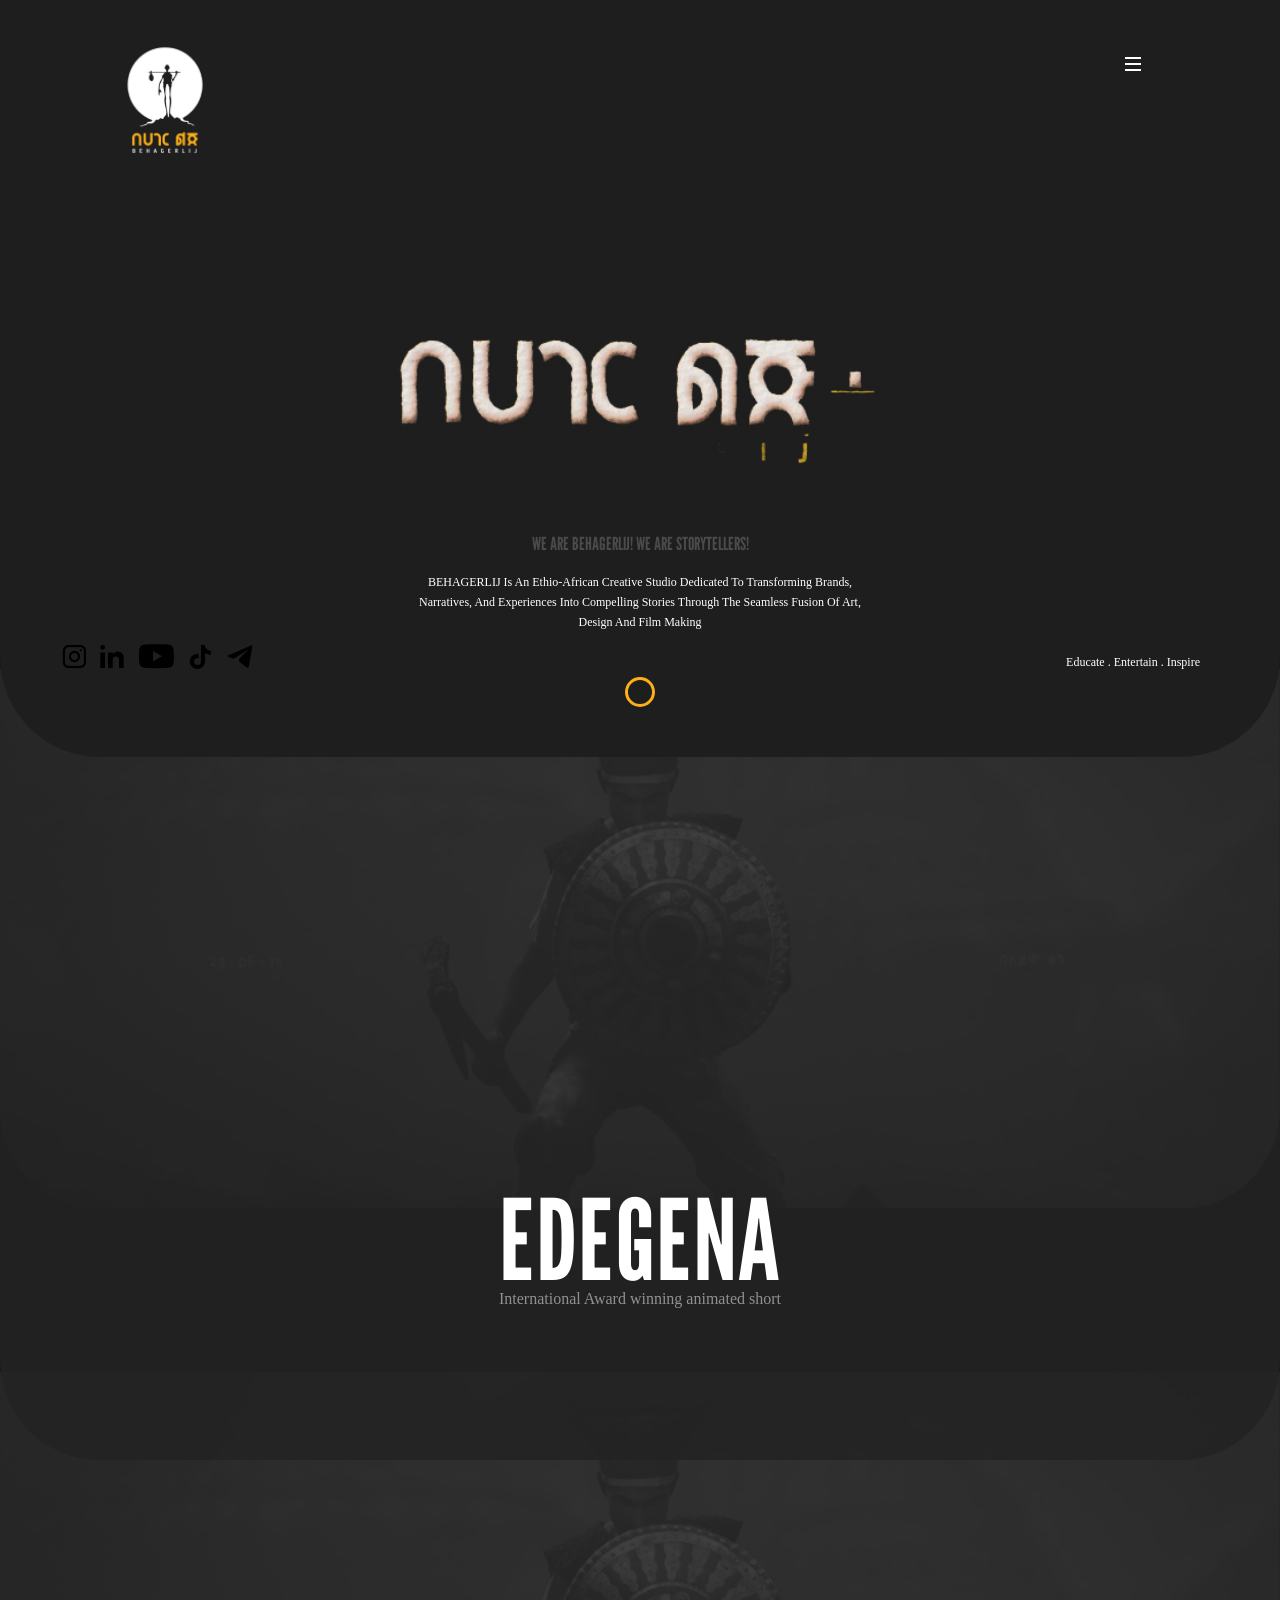
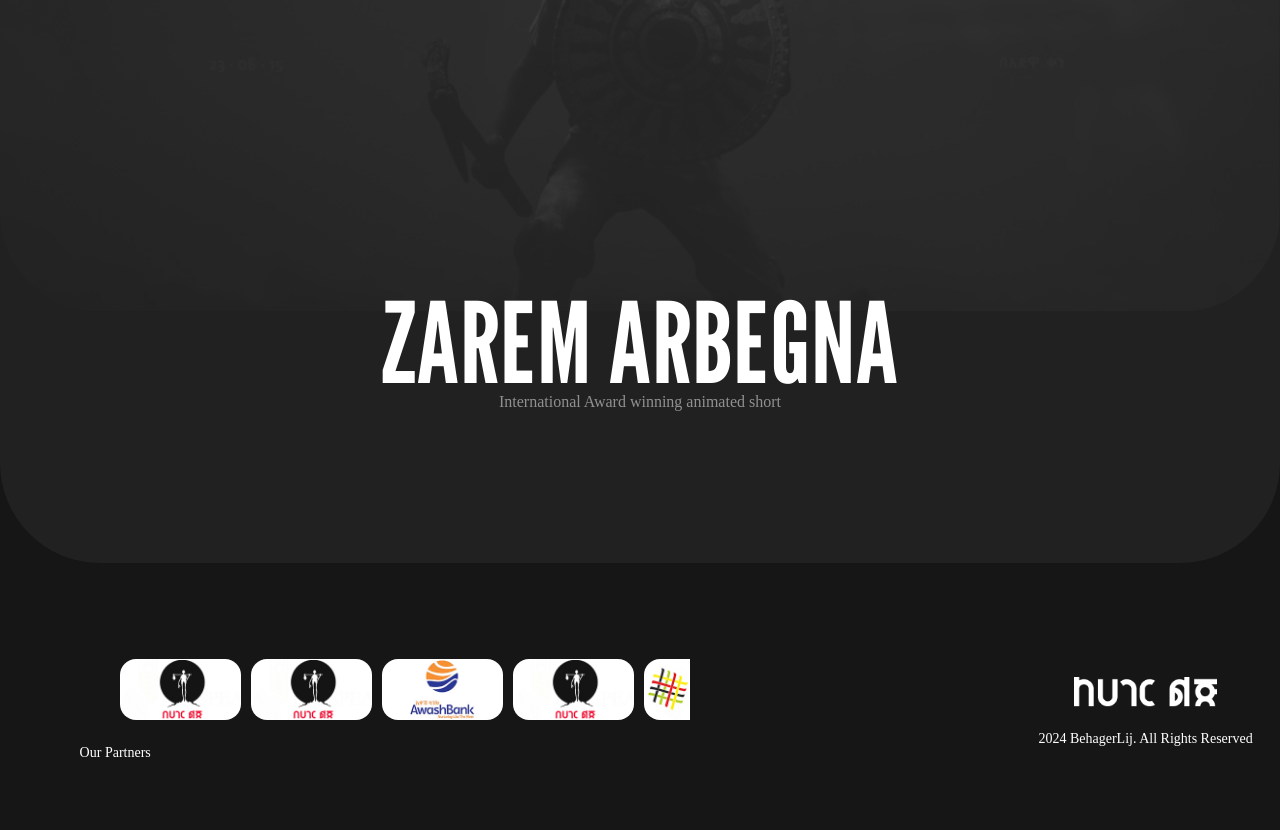
==== index.html @ 4751b0c5 "first commit" ====
<!DOCTYPE HTML>
<html>
<head>
    <title>behagerlij</title>
    <meta charset="utf-8" />
    <meta name="viewport" content="width=device-width, initial-scale=1, user-scalable=no" />
    <link rel="stylesheet" href="assets/css/main.css" />
    <link rel="stylesheet" href="assets/css/fonts.css" />
    <noscript><link rel="stylesheet" href="assets/css/noscript.css" /></noscript>
</head>
<body class="landing is-preload">

<!-- Page Wrapper -->
<div id="page-wrapper" class="page">
    <!-- Header -->
    <header id="header" class="alt">
        <img src="images/bllogo.png" alt="" /><a href="index.html"></a>
    
        <nav id="nav">
            <ul>
                <li class="special">
                    <a href="#menu" class="menuToggle"></a>
                    <div id="menu">
                        <div class="menu-container">
                            <div class="menu-content">
                                <div class="menu-column left-column">
                                    <h2><span>01/</span> Our Works</h2>
                                    <h2><span>02/</span> Shop</h2>
                                    <h2><span>03/</span> About Us</h2>
                                    <h2><span>04/</span> Blog</h2>
                                </div>
                                <div class="menu-column right-column">
                                    <img src="images/bj.png" alt="Company Logo">
                                    <div class="contact-info">
                                        <h2>Phone</h2>
                                        <p>+251 913 6164 66 <br>+251 923 5005 82</p><br>
                                        <h2>Email</h2>
                                        <p>behagerlij@gmail.com</p><br>
                                        <h2>Follow us</h2>
                                        <div class="social-media-icons">
                                            <a href="#" class="icon"><i class="icon-instagram"></i></a>
                                            <a href="#" class="icon"><i class="icon-linkdin"></i></a>
                                            <a href="#" class="icon"><i class="icon-youtube"></i></a>
                                            <a href="#" class="icon"><i class="icon-tiktok"></i></a>
                                            <a href="#" class="icon"><i class="icon-telegram"></i></a>
                                        </div>
                                    </div>
                                </div>
                            </div>
                        </div>
                    </div>
                </li>
            </ul>
        </nav>
        
        
        
    </header>

    <!-- Add a sticky div for social media icon and text -->
    <div class="sticky-container">
        <div class="social-media-icons">
            <a href="#" class="icon"><i class="icon-instagram"></i></a>
            <a href="#" class="icon"><i class="icon-linkdin"></i></a>
            <a href="#" class="icon"><i class="icon-youtube"></i></a>
            <a href="#" class="icon"><i class="icon-tiktok"></i></a>
            <a href="#" class="icon"><i class="icon-telegram"></i></a>
        </div>
		<div class="text-center">
            <h1>WE ARE BEHAGERLIJ! WE ARE STORYTELLERS!<br><br>
                <span>
                    BEHAGERLIJ is an Ethio-African creative studio dedicated to transforming brands, narratives, and experiences into compelling stories through the seamless fusion of art, design and film making
                </span>
            </h1>
        </div>
        <div class="text">Educate . Entertain . Inspire</div>
    </div>

    <div class="banner-container"style="background-image: url('images/landing.jpg');">
        <!-- Banner -->
        <section id="banner">    
            <a href="#one" class="more scrolly"></a>
        </section>
    </div>

    <!-- One -->
    <section id="one" class="wrapper style1 special">
        <div class="grid">
            <figure class="effect-goliath">
                <a href="" data-lightbox="image"> <img src="images/Poster 1.png"></a>
                <svg width="140" height="42" viewBox="0 0 140 42" fill="none" xmlns="http://www.w3.org/2000/svg">
                    <path d="M69.6429 2V11.6429C69.6429 16.0611 73.2246 19.6429 77.6429 19.6429H137.29M69.6429 40L69.6429 30.3571C69.6429 25.9389 66.0611 22.3571 61.6429 22.3571L2 22.3571" stroke="#FCB017" id="myPath" stroke-width="4" stroke-linecap="round" stroke-linejoin="round"/>
                </svg>
                <h2>Edegena</h2>
                <p>International Award winning animated short</p>
            </figure>
        </div>
    </section>
    <!-- One -->
    <section id="two" class="wrapper style2 special">
        <div class="grid">
            <figure class="effect-goliath">
                <a href="" data-lightbox="image"><img src="images/Poster 1.png"></a>
                <svg width="140" height="42" viewBox="0 0 140 42" fill="none" xmlns="http://www.w3.org/2000/svg">
                    <path d="M69.6429 2V11.6429C69.6429 16.0611 73.2246 19.6429 77.6429 19.6429H137.29M69.6429 40L69.6429 30.3571C69.6429 25.9389 66.0611 22.3571 61.6429 22.3571L2 22.3571" stroke="#FCB017" id="myPath" stroke-width="4" stroke-linecap="round" stroke-linejoin="round"/>
                </svg>
                <h2>ZAREM ARBEGNA</h2>
                <p>International Award winning animated short</p>
            </figure>
        </div>
    </section>
    <!-- Footer -->
    <footer id="footer">
        <section id="cliensst" class="container clearfix">
               
            <!--/ Testimonials element - .ts-pt-testimonials-->

                  <!-- Separator for testimonials-partners elements -->
                  <div class="testimonials-partners__separator clearfix">
                  </div>
                  <!--/ Separator for testimonials-partners elements -->

                  <!-- Partners element -->
                  <div class="ts-pt-partners ts-pt-partners--y-title clearfix">
                

                      <!-- Partners carousel wrapper -->
                      <div class="ts-pt-partners__carousel-wrapper">
                          <div class="ts-pt-partners__carousel">
                                 
              
                              <!-- Item #1 -->
                              <div class="ts-pt-partners__carousel-item">
                                  <!-- Partner image link -->
                                  <a class="ts-pt-partners__link" href="#" target="_self" title="">
                                      <!-- Image -->
                                      <img class="ts-pt-partners__img" src="images/behagerlij.jpg" alt="" title="" />
                                      <!--/ Image -->
                                  </a>
                                  <!--/ Partner image link -->
                              </div>
                              <!--/ Item #1 -->
                             <!-- Item #1 -->
                             <div class="ts-pt-partners__carousel-item">
                                <!-- Partner image link -->
                                <a class="ts-pt-partners__link" href="#" target="_self" title="">
                                    <!-- Image -->
                                    <img class="ts-pt-partners__img" src="images/behagerlij.jpg" alt="" title="" />
                                    <!--/ Image -->
                                </a>
                                <!--/ Partner image link -->
                            </div>
                            <!--/ Item #1 -->
                              <!-- Item #1 -->
                              <div class="ts-pt-partners__carousel-item">
                                <!-- Partner image link -->
                                <a class="ts-pt-partners__link" href="#" target="_self" title="">
                                    <!-- Image -->
                                    <img class="ts-pt-partners__img" src="images/awash.jpg" alt="" title="" />
                                    <!--/ Image -->
                                </a>
                                <!--/ Partner image link -->
                            </div>
                            <!--/ Item #1 -->
                              <!-- Item #1 -->
                              <div class="ts-pt-partners__carousel-item">
                                <!-- Partner image link -->
                                <a class="ts-pt-partners__link" href="#" target="_self" title="">
                                    <!-- Image -->
                                    <img class="ts-pt-partners__img" src="images/behagerlij.jpg" alt="" title="" />
                                    <!--/ Image -->
                                </a>
                                <!--/ Partner image link -->
                            </div>
                            <!--/ Item #1 -->
                              <!-- Item #1 -->
                              <div class="ts-pt-partners__carousel-item">
                                <!-- Partner image link -->
                                <a class="ts-pt-partners__link" href="#" target="_self" title="">
                                    <!-- Image -->
                                    <img class="ts-pt-partners__img" src="images/etigama.jpg" alt="" title="" />
                                    <!--/ Image -->
                                </a>
                                <!--/ Partner image link -->
                            </div>
                            <!--/ Item #1 -->
                              <!-- Item #1 -->
                              <div class="ts-pt-partners__carousel-item">
                                <!-- Partner image link -->
                                <a class="ts-pt-partners__link" href="#" target="_self" title="">
                                    <!-- Image -->
                                    <img class="ts-pt-partners__img" src="images/canal-.jpg" alt="" title="" />
                                    <!--/ Image -->
                                </a>
                                <!--/ Partner image link -->
                            </div>
                            <!--/ Item #1 -->
                              <!-- Item #1 -->
                              <div class="ts-pt-partners__carousel-item">
                                <!-- Partner image link -->
                                <a class="ts-pt-partners__link" href="#" target="_self" title="">
                                    <!-- Image -->
                                    <img class="ts-pt-partners__img" src="images/awaqi.jpg" alt="" title="" />
                                    <!--/ Image -->
                                </a>
                                <!--/ Partner image link -->
                            </div>
                            <!--/ Item #1 -->
                              <!-- Item #1 -->
                              <div class="ts-pt-partners__carousel-item">
                                <!-- Partner image link -->
                                <a class="ts-pt-partners__link" href="#" target="_self" title="">
                                    <!-- Image -->
                                    <img class="ts-pt-partners__img" src="images/awash.jpg" alt="" title="" />
                                    <!--/ Image -->
                                </a>
                                <!--/ Partner image link -->
                            </div>
                            <!--/ Item #1 -->
                              

                          
                          </div>
                          <!--/ .ts-pt-partners__carousel -->
                      </div>
                      <!--/ Partners carousel wrapper -->
                      <div class="right-footer">
                        <img src="images/blw.png" alt="">
                        <h1>2024 BehagerLij. All Rights Reserved</h1>

                    </div>
                            <!-- Title -->
                            <div class="ts-pt-partners__title">
                                Our Partners          
                            </div>
                            <!--/ Title -->
                        
                  </div>
                  <!--/ Partners element - .ts-pt-partners -->
        
         
     </section>
        
    </footer>
</div>
<script src="assets/js/jquery.min.js"></script>
<script src="assets/js/jquery.scrollex.min.js"></script>
<script src="assets/js/jquery.scrolly.min.js"></script>
<script src="assets/js/browser.min.js"></script>
<script src="assets/js/breakpoints.min.js"></script>
<script src="assets/js/util.js"></script>
<script src="assets/js/main.js"></script>
<script src="assets/js/jquery.carouFredSel-packed.js"></script>
<script src="assets/js/kl-partners-carousel.js"></script>
<script>
$(document).ready(function() {
    var $stickyContainer = $('.sticky-container');
    var $bannerContainer = $('.banner-container');

    // Function to check if sticky container should be visible
    function checkVisibility() {
        var bannerTop = $bannerContainer.offset().top;
        var bannerBottom = bannerTop + $bannerContainer.outerHeight();
        var stickyHeight = $stickyContainer.outerHeight();
        var stickyTop = $stickyContainer.offset().top;
        var stickyBottom = stickyTop + stickyHeight;

        var viewportTop = $(window).scrollTop();
        var viewportBottom = viewportTop + $(window).height();

        // Calculate visible range of the banner container
        var bannerVisibleTop = Math.max(bannerTop, viewportTop);
        var bannerVisibleBottom = Math.min(bannerBottom, viewportBottom);

        // Calculate visible range of the sticky container
        var stickyVisibleTop = Math.max(stickyTop, viewportTop);
        var stickyVisibleBottom = Math.min(stickyBottom, viewportBottom);

        // Determine if sticky container is within visible range of banner container
        var isVisible = (stickyVisibleTop <= bannerVisibleBottom && stickyVisibleBottom >= bannerVisibleTop);

        // Toggle visibility based on visibility check
        $stickyContainer.toggle(isVisible);
    }

    // Check visibility initially and on scroll
    checkVisibility();
    $(window).scroll(checkVisibility);
});

</script>
</body>
</html>
---- assets/css/main.css ----
@import url(fontawesome-all.min.css);
@import url(fonts.css);


/*
	Spectral by HTML5 UP
	html5up.net | @ajlkn
	Free for personal and commercial use under the CCA 3.0 license (html5up.net/license)
*/

html, body, div, span, applet, object,
iframe, h1, h2, h3, h4, h5, h6, p, blockquote,
pre, a, abbr, acronym, address, big, cite,
code, del, dfn, em, img, ins, kbd, q, s, samp,
small, strike, strong, sub, sup, tt, var, b,
u, i, center, dl, dt, dd, ol, ul, li, fieldset,
form, label, legend, table, caption, tbody,
tfoot, thead, tr, th, td, article, aside,
canvas, details, embed, figure, figcaption,
footer, header, hgroup, menu, nav, output, ruby,
section, summary, time, mark, audio, video {
	margin: 0;
	padding: 0;
	border: 0;
	font-size: 100%;
	font: inherit;
	vertical-align: baseline;}

article, aside, details, figcaption, figure,
footer, header, hgroup, menu, nav, section {
	display: block;}

body {
	line-height: 1;
	letter-spacing: normal;
}

ol, ul {
	list-style: none;
}

blockquote, q {
	quotes: none;
}

	blockquote:before, blockquote:after, q:before, q:after {
		content: '';
		content: none;
	}

table {
	border-collapse: collapse;
	border-spacing: 0;
}

body {
	-webkit-text-size-adjust: none;
}

mark {
	background-color: transparent;
	color: inherit;
}

input::-moz-focus-inner {
	border: 0;
	padding: 0;
}

input, select, textarea {
	-moz-appearance: none;
	-webkit-appearance: none;
	-ms-appearance: none;
	appearance: none;
}

/* Basic */

	@-ms-viewport {
		width: device-width;
	}

	html {
		box-sizing: border-box;
	}

	*, *:before, *:after {
		box-sizing: inherit;
	}

	body {
		background: #161616;
	}

		body.is-preload *, body.is-preload *:before, body.is-preload *:after {
			-moz-animation: none !important;
			-webkit-animation: none !important;
			-ms-animation: none !important;
			animation: none !important;
			-moz-transition: none !important;
			-webkit-transition: none !important;
			-ms-transition: none !important;
			transition: none !important;
		}

	body, input, select, textarea {
		color: #fff;
		font-family: "Open Sans", Helvetica, sans-serif;
		font-size: 15pt;
		font-weight: 400;
		letter-spacing: normal;
		line-height: 1.65em;
	}

		@media screen and (max-width: 1680px) {

			body, input, select, textarea {
				font-size: 13pt;
			}

		}

		@media screen and (max-width: 1280px) {

			body, input, select, textarea {
				font-size: 12pt;
			}

		}

		@media screen and (max-width: 736px) {

			body, input, select, textarea {
				font-size: 11pt;
				letter-spacing: normal;
			}

		}

	a {
		-moz-transition: color 0.2s ease, border-bottom-color 0.2s ease;
		-webkit-transition: color 0.2s ease, border-bottom-color 0.2s ease;
		-ms-transition: color 0.2s ease, border-bottom-color 0.2s ease;
		transition: color 0.2s ease, border-bottom-color 0.2s ease;
		color: inherit;
		text-decoration: none;
	}

		a:hover {
			border-bottom-color: transparent;
		}

	strong, b {
		color: #fff;
		font-weight: 600;
	}

	em, i {
		font-style: italic;
	}

	p {
		margin: 0 0 2em 0;
	}

	h1, h2, h3, h4, h5, h6 {
		color: #fff;
		font-weight: 800;
		letter-spacing: normal;
		line-height: 1em;
		margin: 0 0 1em 0;
		text-transform: uppercase;
	}

		h1 a, h2 a, h3 a, h4 a, h5 a, h6 a {
			color: inherit;
			text-decoration: none;
		}

	h2 {
		font-size: 1.35em;
		line-height: 1.75em;
	}

		@media screen and (max-width: 736px) {

			h2 {
				font-size: 1.1em;
				line-height: 1.65em;
			}

		}

	h3 {
		font-size: 1.15em;
		line-height: 1.75em;
	}

		@media screen and (max-width: 736px) {

			h3 {
				font-size: 1em;
				line-height: 1.65em;
			}

		}

	h4 {
		font-size: 1em;
		line-height: 1.5em;
	}

	h5 {
		font-size: 0.8em;
		line-height: 1.5em;
	}

	h6 {
		font-size: 0.7em;
		line-height: 1.5em;
	}

	sub {
		font-size: 0.8em;
		position: relative;
		top: 0.5em;
	}

	sup {
		font-size: 0.8em;
		position: relative;
		top: -0.5em;
	}

	hr {
		border: 0;
		border-bottom: solid 2px #fff;
		margin: 3em 0;
	}

		hr.major {
			margin: 4.5em 0;
		}

	blockquote {
		border-left: solid 4px #fff;
		font-style: italic;
		margin: 0 0 2em 0;
		padding: 0.5em 0 0.5em 2em;
	}

	code {
		background: rgba(144, 144, 144, 0.25);
		border-radius: 3px;
		font-family: "Courier New", monospace;
		font-size: 0.9em;
		letter-spacing: 0;
		margin: 0 0.25em;
		padding: 0.25em 0.65em;
	}

	pre {
		-webkit-overflow-scrolling: touch;
		font-family: "Courier New", monospace;
		font-size: 0.9em;
		margin: 0 0 2em 0;
	}

		pre code {
			display: block;
			line-height: 1.75em;
			padding: 1em 1.5em;
			overflow-x: auto;
		}

	.align-left {
		text-align: left;
	}

	.align-center {
		text-align: center;
	}

	.align-right {
		text-align: right;
	}

/* Row */

	.row {
		display: flex;
		flex-wrap: wrap;
		box-sizing: border-box;
		align-items: stretch;
	}

		.row > * {
			box-sizing: border-box;
		}

		.row.gtr-uniform > * > :last-child {
			margin-bottom: 0;
		}

		.row.aln-left {
			justify-content: flex-start;
		}

		.row.aln-center {
			justify-content: center;
		}

		.row.aln-right {
			justify-content: flex-end;
		}

		.row.aln-top {
			align-items: flex-start;
		}

		.row.aln-middle {
			align-items: center;
		}

		.row.aln-bottom {
			align-items: flex-end;
		}

		.row > .imp {
			order: -1;
		}

		.row > .col-1 {
			width: 8.33333%;
		}

		.row > .off-1 {
			margin-left: 8.33333%;
		}

		.row > .col-2 {
			width: 16.66667%;
		}

		.row > .off-2 {
			margin-left: 16.66667%;
		}

		.row > .col-3 {
			width: 25%;
		}

		.row > .off-3 {
			margin-left: 25%;
		}

		.row > .col-4 {
			width: 33.33333%;
		}

		.row > .off-4 {
			margin-left: 33.33333%;
		}

		.row > .col-5 {
			width: 41.66667%;
		}

		.row > .off-5 {
			margin-left: 41.66667%;
		}

		.row > .col-6 {
			width: 50%;
		}

		.row > .off-6 {
			margin-left: 50%;
		}

		.row > .col-7 {
			width: 58.33333%;
		}

		.row > .off-7 {
			margin-left: 58.33333%;
		}

		.row > .col-8 {
			width: 66.66667%;
		}

		.row > .off-8 {
			margin-left: 66.66667%;
		}

		.row > .col-9 {
			width: 75%;
		}

		.row > .off-9 {
			margin-left: 75%;
		}

		.row > .col-10 {
			width: 83.33333%;
		}

		.row > .off-10 {
			margin-left: 83.33333%;
		}

		.row > .col-11 {
			width: 91.66667%;
		}

		.row > .off-11 {
			margin-left: 91.66667%;
		}

		.row > .col-12 {
			width: 100%;
		}

		.row > .off-12 {
			margin-left: 100%;
		}

		.row.gtr-0 {
			margin-top: 0;
			margin-left: 0em;
		}

			.row.gtr-0 > * {
				padding: 0 0 0 0em;
			}

			.row.gtr-0.gtr-uniform {
				margin-top: 0em;
			}

				.row.gtr-0.gtr-uniform > * {
					padding-top: 0em;
				}

		.row.gtr-25 {
			margin-top: 0;
			margin-left: -0.375em;
		}

			.row.gtr-25 > * {
				padding: 0 0 0 0.375em;
			}

			.row.gtr-25.gtr-uniform {
				margin-top: -0.375em;
			}

				.row.gtr-25.gtr-uniform > * {
					padding-top: 0.375em;
				}

		.row.gtr-50 {
			margin-top: 0;
			margin-left: -0.75em;
		}

			.row.gtr-50 > * {
				padding: 0 0 0 0.75em;
			}

			.row.gtr-50.gtr-uniform {
				margin-top: -0.75em;
			}

				.row.gtr-50.gtr-uniform > * {
					padding-top: 0.75em;
				}

		.row {
			margin-top: 0;
			margin-left: -1.5em;
		}

			.row > * {
				padding: 0 0 0 1.5em;
			}

			.row.gtr-uniform {
				margin-top: -1.5em;
			}

				.row.gtr-uniform > * {
					padding-top: 1.5em;
				}

		.row.gtr-150 {
			margin-top: 0;
			margin-left: -2.25em;
		}

			.row.gtr-150 > * {
				padding: 0 0 0 2.25em;
			}

			.row.gtr-150.gtr-uniform {
				margin-top: -2.25em;
			}

				.row.gtr-150.gtr-uniform > * {
					padding-top: 2.25em;
				}

		.row.gtr-200 {
			margin-top: 0;
			margin-left: -3em;
		}

			.row.gtr-200 > * {
				padding: 0 0 0 3em;
			}

			.row.gtr-200.gtr-uniform {
				margin-top: -3em;
			}

				.row.gtr-200.gtr-uniform > * {
					padding-top: 3em;
				}

		@media screen and (max-width: 1680px) {

			.row {
				display: flex;
				flex-wrap: wrap;
				box-sizing: border-box;
				align-items: stretch;
			}

				.row > * {
					box-sizing: border-box;
				}

				.row.gtr-uniform > * > :last-child {
					margin-bottom: 0;
				}

				.row.aln-left {
					justify-content: flex-start;
				}

				.row.aln-center {
					justify-content: center;
				}

				.row.aln-right {
					justify-content: flex-end;
				}

				.row.aln-top {
					align-items: flex-start;
				}

				.row.aln-middle {
					align-items: center;
				}

				.row.aln-bottom {
					align-items: flex-end;
				}

				.row > .imp-xlarge {
					order: -1;
				}

				.row > .col-1-xlarge {
					width: 8.33333%;
				}

				.row > .off-1-xlarge {
					margin-left: 8.33333%;
				}

				.row > .col-2-xlarge {
					width: 16.66667%;
				}

				.row > .off-2-xlarge {
					margin-left: 16.66667%;
				}

				.row > .col-3-xlarge {
					width: 25%;
				}

				.row > .off-3-xlarge {
					margin-left: 25%;
				}

				.row > .col-4-xlarge {
					width: 33.33333%;
				}

				.row > .off-4-xlarge {
					margin-left: 33.33333%;
				}

				.row > .col-5-xlarge {
					width: 41.66667%;
				}

				.row > .off-5-xlarge {
					margin-left: 41.66667%;
				}

				.row > .col-6-xlarge {
					width: 50%;
				}

				.row > .off-6-xlarge {
					margin-left: 50%;
				}

				.row > .col-7-xlarge {
					width: 58.33333%;
				}

				.row > .off-7-xlarge {
					margin-left: 58.33333%;
				}

				.row > .col-8-xlarge {
					width: 66.66667%;
				}

				.row > .off-8-xlarge {
					margin-left: 66.66667%;
				}

				.row > .col-9-xlarge {
					width: 75%;
				}

				.row > .off-9-xlarge {
					margin-left: 75%;
				}

				.row > .col-10-xlarge {
					width: 83.33333%;
				}

				.row > .off-10-xlarge {
					margin-left: 83.33333%;
				}

				.row > .col-11-xlarge {
					width: 91.66667%;
				}

				.row > .off-11-xlarge {
					margin-left: 91.66667%;
				}

				.row > .col-12-xlarge {
					width: 100%;
				}

				.row > .off-12-xlarge {
					margin-left: 100%;
				}

				.row.gtr-0 {
					margin-top: 0;
					margin-left: 0em;
				}

					.row.gtr-0 > * {
						padding: 0 0 0 0em;
					}

					.row.gtr-0.gtr-uniform {
						margin-top: 0em;
					}

						.row.gtr-0.gtr-uniform > * {
							padding-top: 0em;
						}

				.row.gtr-25 {
					margin-top: 0;
					margin-left: -0.375em;
				}

					.row.gtr-25 > * {
						padding: 0 0 0 0.375em;
					}

					.row.gtr-25.gtr-uniform {
						margin-top: -0.375em;
					}

						.row.gtr-25.gtr-uniform > * {
							padding-top: 0.375em;
						}

				.row.gtr-50 {
					margin-top: 0;
					margin-left: -0.75em;
				}

					.row.gtr-50 > * {
						padding: 0 0 0 0.75em;
					}

					.row.gtr-50.gtr-uniform {
						margin-top: -0.75em;
					}

						.row.gtr-50.gtr-uniform > * {
							padding-top: 0.75em;
						}

				.row {
					margin-top: 0;
					margin-left: -1.5em;
				}

					.row > * {
						padding: 0 0 0 1.5em;
					}

					.row.gtr-uniform {
						margin-top: -1.5em;
					}

						.row.gtr-uniform > * {
							padding-top: 1.5em;
						}

				.row.gtr-150 {
					margin-top: 0;
					margin-left: -2.25em;
				}

					.row.gtr-150 > * {
						padding: 0 0 0 2.25em;
					}

					.row.gtr-150.gtr-uniform {
						margin-top: -2.25em;
					}

						.row.gtr-150.gtr-uniform > * {
							padding-top: 2.25em;
						}

				.row.gtr-200 {
					margin-top: 0;
					margin-left: -3em;
				}

					.row.gtr-200 > * {
						padding: 0 0 0 3em;
					}

					.row.gtr-200.gtr-uniform {
						margin-top: -3em;
					}

						.row.gtr-200.gtr-uniform > * {
							padding-top: 3em;
						}

		}

		@media screen and (max-width: 1280px) {

			.row {
				display: flex;
				flex-wrap: wrap;
				box-sizing: border-box;
				align-items: stretch;
			}

				.row > * {
					box-sizing: border-box;
				}

				.row.gtr-uniform > * > :last-child {
					margin-bottom: 0;
				}

				.row.aln-left {
					justify-content: flex-start;
				}

				.row.aln-center {
					justify-content: center;
				}

				.row.aln-right {
					justify-content: flex-end;
				}

				.row.aln-top {
					align-items: flex-start;
				}

				.row.aln-middle {
					align-items: center;
				}

				.row.aln-bottom {
					align-items: flex-end;
				}

				.row > .imp-large {
					order: -1;
				}

				.row > .col-1-large {
					width: 8.33333%;
				}

				.row > .off-1-large {
					margin-left: 8.33333%;
				}

				.row > .col-2-large {
					width: 16.66667%;
				}

				.row > .off-2-large {
					margin-left: 16.66667%;
				}

				.row > .col-3-large {
					width: 25%;
				}

				.row > .off-3-large {
					margin-left: 25%;
				}

				.row > .col-4-large {
					width: 33.33333%;
				}

				.row > .off-4-large {
					margin-left: 33.33333%;
				}

				.row > .col-5-large {
					width: 41.66667%;
				}

				.row > .off-5-large {
					margin-left: 41.66667%;
				}

				.row > .col-6-large {
					width: 50%;
				}

				.row > .off-6-large {
					margin-left: 50%;
				}

				.row > .col-7-large {
					width: 58.33333%;
				}

				.row > .off-7-large {
					margin-left: 58.33333%;
				}

				.row > .col-8-large {
					width: 66.66667%;
				}

				.row > .off-8-large {
					margin-left: 66.66667%;
				}

				.row > .col-9-large {
					width: 75%;
				}

				.row > .off-9-large {
					margin-left: 75%;
				}

				.row > .col-10-large {
					width: 83.33333%;
				}

				.row > .off-10-large {
					margin-left: 83.33333%;
				}

				.row > .col-11-large {
					width: 91.66667%;
				}

				.row > .off-11-large {
					margin-left: 91.66667%;
				}

				.row > .col-12-large {
					width: 100%;
				}

				.row > .off-12-large {
					margin-left: 100%;
				}

				.row.gtr-0 {
					margin-top: 0;
					margin-left: 0em;
				}

					.row.gtr-0 > * {
						padding: 0 0 0 0em;
					}

					.row.gtr-0.gtr-uniform {
						margin-top: 0em;
					}

						.row.gtr-0.gtr-uniform > * {
							padding-top: 0em;
						}

				.row.gtr-25 {
					margin-top: 0;
					margin-left: -0.375em;
				}

					.row.gtr-25 > * {
						padding: 0 0 0 0.375em;
					}

					.row.gtr-25.gtr-uniform {
						margin-top: -0.375em;
					}

						.row.gtr-25.gtr-uniform > * {
							padding-top: 0.375em;
						}

				.row.gtr-50 {
					margin-top: 0;
					margin-left: -0.75em;
				}

					.row.gtr-50 > * {
						padding: 0 0 0 0.75em;
					}

					.row.gtr-50.gtr-uniform {
						margin-top: -0.75em;
					}

						.row.gtr-50.gtr-uniform > * {
							padding-top: 0.75em;
						}

				.row {
					margin-top: 0;
					margin-left: -1.5em;
				}

					.row > * {
						padding: 0 0 0 1.5em;
					}

					.row.gtr-uniform {
						margin-top: -1.5em;
					}

						.row.gtr-uniform > * {
							padding-top: 1.5em;
						}

				.row.gtr-150 {
					margin-top: 0;
					margin-left: -2.25em;
				}

					.row.gtr-150 > * {
						padding: 0 0 0 2.25em;
					}

					.row.gtr-150.gtr-uniform {
						margin-top: -2.25em;
					}

						.row.gtr-150.gtr-uniform > * {
							padding-top: 2.25em;
						}

				.row.gtr-200 {
					margin-top: 0;
					margin-left: -3em;
				}

					.row.gtr-200 > * {
						padding: 0 0 0 3em;
					}

					.row.gtr-200.gtr-uniform {
						margin-top: -3em;
					}

						.row.gtr-200.gtr-uniform > * {
							padding-top: 3em;
						}

		}

		@media screen and (max-width: 980px) {

			.row {
				display: flex;
				flex-wrap: wrap;
				box-sizing: border-box;
				align-items: stretch;
			}

				.row > * {
					box-sizing: border-box;
				}

				.row.gtr-uniform > * > :last-child {
					margin-bottom: 0;
				}

				.row.aln-left {
					justify-content: flex-start;
				}

				.row.aln-center {
					justify-content: center;
				}

				.row.aln-right {
					justify-content: flex-end;
				}

				.row.aln-top {
					align-items: flex-start;
				}

				.row.aln-middle {
					align-items: center;
				}

				.row.aln-bottom {
					align-items: flex-end;
				}

				.row > .imp-medium {
					order: -1;
				}

				.row > .col-1-medium {
					width: 8.33333%;
				}

				.row > .off-1-medium {
					margin-left: 8.33333%;
				}

				.row > .col-2-medium {
					width: 16.66667%;
				}

				.row > .off-2-medium {
					margin-left: 16.66667%;
				}

				.row > .col-3-medium {
					width: 25%;
				}

				.row > .off-3-medium {
					margin-left: 25%;
				}

				.row > .col-4-medium {
					width: 33.33333%;
				}

				.row > .off-4-medium {
					margin-left: 33.33333%;
				}

				.row > .col-5-medium {
					width: 41.66667%;
				}

				.row > .off-5-medium {
					margin-left: 41.66667%;
				}

				.row > .col-6-medium {
					width: 50%;
				}

				.row > .off-6-medium {
					margin-left: 50%;
				}

				.row > .col-7-medium {
					width: 58.33333%;
				}

				.row > .off-7-medium {
					margin-left: 58.33333%;
				}

				.row > .col-8-medium {
					width: 66.66667%;
				}

				.row > .off-8-medium {
					margin-left: 66.66667%;
				}

				.row > .col-9-medium {
					width: 75%;
				}

				.row > .off-9-medium {
					margin-left: 75%;
				}

				.row > .col-10-medium {
					width: 83.33333%;
				}

				.row > .off-10-medium {
					margin-left: 83.33333%;
				}

				.row > .col-11-medium {
					width: 91.66667%;
				}

				.row > .off-11-medium {
					margin-left: 91.66667%;
				}

				.row > .col-12-medium {
					width: 100%;
				}

				.row > .off-12-medium {
					margin-left: 100%;
				}

				.row.gtr-0 {
					margin-top: 0;
					margin-left: 0em;
				}

					.row.gtr-0 > * {
						padding: 0 0 0 0em;
					}

					.row.gtr-0.gtr-uniform {
						margin-top: 0em;
					}

						.row.gtr-0.gtr-uniform > * {
							padding-top: 0em;
						}

				.row.gtr-25 {
					margin-top: 0;
					margin-left: -0.375em;
				}

					.row.gtr-25 > * {
						padding: 0 0 0 0.375em;
					}

					.row.gtr-25.gtr-uniform {
						margin-top: -0.375em;
					}

						.row.gtr-25.gtr-uniform > * {
							padding-top: 0.375em;
						}

				.row.gtr-50 {
					margin-top: 0;
					margin-left: -0.75em;
				}

					.row.gtr-50 > * {
						padding: 0 0 0 0.75em;
					}

					.row.gtr-50.gtr-uniform {
						margin-top: -0.75em;
					}

						.row.gtr-50.gtr-uniform > * {
							padding-top: 0.75em;
						}

				.row {
					margin-top: 0;
					margin-left: -1.5em;
				}

					.row > * {
						padding: 0 0 0 1.5em;
					}

					.row.gtr-uniform {
						margin-top: -1.5em;
					}

						.row.gtr-uniform > * {
							padding-top: 1.5em;
						}

				.row.gtr-150 {
					margin-top: 0;
					margin-left: -2.25em;
				}

					.row.gtr-150 > * {
						padding: 0 0 0 2.25em;
					}

					.row.gtr-150.gtr-uniform {
						margin-top: -2.25em;
					}

						.row.gtr-150.gtr-uniform > * {
							padding-top: 2.25em;
						}

				.row.gtr-200 {
					margin-top: 0;
					margin-left: -3em;
				}

					.row.gtr-200 > * {
						padding: 0 0 0 3em;
					}

					.row.gtr-200.gtr-uniform {
						margin-top: -3em;
					}

						.row.gtr-200.gtr-uniform > * {
							padding-top: 3em;
						}

		}

		@media screen and (max-width: 736px) {

			.row {
				display: flex;
				flex-wrap: wrap;
				box-sizing: border-box;
				align-items: stretch;
			}

				.row > * {
					box-sizing: border-box;
				}

				.row.gtr-uniform > * > :last-child {
					margin-bottom: 0;
				}

				.row.aln-left {
					justify-content: flex-start;
				}

				.row.aln-center {
					justify-content: center;
				}

				.row.aln-right {
					justify-content: flex-end;
				}

				.row.aln-top {
					align-items: flex-start;
				}

				.row.aln-middle {
					align-items: center;
				}

				.row.aln-bottom {
					align-items: flex-end;
				}

				.row > .imp-small {
					order: -1;
				}

				.row > .col-1-small {
					width: 8.33333%;
				}

				.row > .off-1-small {
					margin-left: 8.33333%;
				}

				.row > .col-2-small {
					width: 16.66667%;
				}

				.row > .off-2-small {
					margin-left: 16.66667%;
				}

				.row > .col-3-small {
					width: 25%;
				}

				.row > .off-3-small {
					margin-left: 25%;
				}

				.row > .col-4-small {
					width: 33.33333%;
				}

				.row > .off-4-small {
					margin-left: 33.33333%;
				}

				.row > .col-5-small {
					width: 41.66667%;
				}

				.row > .off-5-small {
					margin-left: 41.66667%;
				}

				.row > .col-6-small {
					width: 50%;
				}

				.row > .off-6-small {
					margin-left: 50%;
				}

				.row > .col-7-small {
					width: 58.33333%;
				}

				.row > .off-7-small {
					margin-left: 58.33333%;
				}

				.row > .col-8-small {
					width: 66.66667%;
				}

				.row > .off-8-small {
					margin-left: 66.66667%;
				}

				.row > .col-9-small {
					width: 75%;
				}

				.row > .off-9-small {
					margin-left: 75%;
				}

				.row > .col-10-small {
					width: 83.33333%;
				}

				.row > .off-10-small {
					margin-left: 83.33333%;
				}

				.row > .col-11-small {
					width: 91.66667%;
				}

				.row > .off-11-small {
					margin-left: 91.66667%;
				}

				.row > .col-12-small {
					width: 100%;
				}

				.row > .off-12-small {
					margin-left: 100%;
				}

				.row.gtr-0 {
					margin-top: 0;
					margin-left: 0em;
				}

					.row.gtr-0 > * {
						padding: 0 0 0 0em;
					}

					.row.gtr-0.gtr-uniform {
						margin-top: 0em;
					}

						.row.gtr-0.gtr-uniform > * {
							padding-top: 0em;
						}

				.row.gtr-25 {
					margin-top: 0;
					margin-left: -0.375em;
				}

					.row.gtr-25 > * {
						padding: 0 0 0 0.375em;
					}

					.row.gtr-25.gtr-uniform {
						margin-top: -0.375em;
					}

						.row.gtr-25.gtr-uniform > * {
							padding-top: 0.375em;
						}

				.row.gtr-50 {
					margin-top: 0;
					margin-left: -0.75em;
				}

					.row.gtr-50 > * {
						padding: 0 0 0 0.75em;
					}

					.row.gtr-50.gtr-uniform {
						margin-top: -0.75em;
					}

						.row.gtr-50.gtr-uniform > * {
							padding-top: 0.75em;
						}

				.row {
					margin-top: 0;
					margin-left: -1.5em;
				}

					.row > * {
						padding: 0 0 0 1.5em;
					}

					.row.gtr-uniform {
						margin-top: -1.5em;
					}

						.row.gtr-uniform > * {
							padding-top: 1.5em;
						}

				.row.gtr-150 {
					margin-top: 0;
					margin-left: -2.25em;
				}

					.row.gtr-150 > * {
						padding: 0 0 0 2.25em;
					}

					.row.gtr-150.gtr-uniform {
						margin-top: -2.25em;
					}

						.row.gtr-150.gtr-uniform > * {
							padding-top: 2.25em;
						}

				.row.gtr-200 {
					margin-top: 0;
					margin-left: -3em;
				}

					.row.gtr-200 > * {
						padding: 0 0 0 3em;
					}

					.row.gtr-200.gtr-uniform {
						margin-top: -3em;
					}

						.row.gtr-200.gtr-uniform > * {
							padding-top: 3em;
						}

		}

		@media screen and (max-width: 480px) {

			.row {
				display: flex;
				flex-wrap: wrap;
				box-sizing: border-box;
				align-items: stretch;
			}

				.row > * {
					box-sizing: border-box;
				}

				.row.gtr-uniform > * > :last-child {
					margin-bottom: 0;
				}

				.row.aln-left {
					justify-content: flex-start;
				}

				.row.aln-center {
					justify-content: center;
				}

				.row.aln-right {
					justify-content: flex-end;
				}

				.row.aln-top {
					align-items: flex-start;
				}

				.row.aln-middle {
					align-items: center;
				}

				.row.aln-bottom {
					align-items: flex-end;
				}

				.row > .imp-xsmall {
					order: -1;
				}

				.row > .col-1-xsmall {
					width: 8.33333%;
				}

				.row > .off-1-xsmall {
					margin-left: 8.33333%;
				}

				.row > .col-2-xsmall {
					width: 16.66667%;
				}

				.row > .off-2-xsmall {
					margin-left: 16.66667%;
				}

				.row > .col-3-xsmall {
					width: 25%;
				}

				.row > .off-3-xsmall {
					margin-left: 25%;
				}

				.row > .col-4-xsmall {
					width: 33.33333%;
				}

				.row > .off-4-xsmall {
					margin-left: 33.33333%;
				}

				.row > .col-5-xsmall {
					width: 41.66667%;
				}

				.row > .off-5-xsmall {
					margin-left: 41.66667%;
				}

				.row > .col-6-xsmall {
					width: 50%;
				}

				.row > .off-6-xsmall {
					margin-left: 50%;
				}

				.row > .col-7-xsmall {
					width: 58.33333%;
				}

				.row > .off-7-xsmall {
					margin-left: 58.33333%;
				}

				.row > .col-8-xsmall {
					width: 66.66667%;
				}

				.row > .off-8-xsmall {
					margin-left: 66.66667%;
				}

				.row > .col-9-xsmall {
					width: 75%;
				}

				.row > .off-9-xsmall {
					margin-left: 75%;
				}

				.row > .col-10-xsmall {
					width: 83.33333%;
				}

				.row > .off-10-xsmall {
					margin-left: 83.33333%;
				}

				.row > .col-11-xsmall {
					width: 91.66667%;
				}

				.row > .off-11-xsmall {
					margin-left: 91.66667%;
				}

				.row > .col-12-xsmall {
					width: 100%;
				}

				.row > .off-12-xsmall {
					margin-left: 100%;
				}

				.row.gtr-0 {
					margin-top: 0;
					margin-left: 0em;
				}

					.row.gtr-0 > * {
						padding: 0 0 0 0em;
					}

					.row.gtr-0.gtr-uniform {
						margin-top: 0em;
					}

						.row.gtr-0.gtr-uniform > * {
							padding-top: 0em;
						}

				.row.gtr-25 {
					margin-top: 0;
					margin-left: -0.375em;
				}

					.row.gtr-25 > * {
						padding: 0 0 0 0.375em;
					}

					.row.gtr-25.gtr-uniform {
						margin-top: -0.375em;
					}

						.row.gtr-25.gtr-uniform > * {
							padding-top: 0.375em;
						}

				.row.gtr-50 {
					margin-top: 0;
					margin-left: -0.75em;
				}

					.row.gtr-50 > * {
						padding: 0 0 0 0.75em;
					}

					.row.gtr-50.gtr-uniform {
						margin-top: -0.75em;
					}

						.row.gtr-50.gtr-uniform > * {
							padding-top: 0.75em;
						}

				.row {
					margin-top: 0;
					margin-left: -1.5em;
				}

					.row > * {
						padding: 0 0 0 1.5em;
					}

					.row.gtr-uniform {
						margin-top: -1.5em;
					}

						.row.gtr-uniform > * {
							padding-top: 1.5em;
						}

				.row.gtr-150 {
					margin-top: 0;
					margin-left: -2.25em;
				}

					.row.gtr-150 > * {
						padding: 0 0 0 2.25em;
					}

					.row.gtr-150.gtr-uniform {
						margin-top: -2.25em;
					}

						.row.gtr-150.gtr-uniform > * {
							padding-top: 2.25em;
						}

				.row.gtr-200 {
					margin-top: 0;
					margin-left: -3em;
				}

					.row.gtr-200 > * {
						padding: 0 0 0 3em;
					}

					.row.gtr-200.gtr-uniform {
						margin-top: -3em;
					}

						.row.gtr-200.gtr-uniform > * {
							padding-top: 3em;
						}

		}

/* Section/Article */

	section.special, article.special {
		text-align: center;
	}

	header p {
		color: rgba(255, 255, 255, 0.5);
		position: relative;
		top: -0.25em;
	}

	header h3 + p {
		font-size: 1.1em;
	}

	header h4 + p,
	header h5 + p,
	header h6 + p {
		font-size: 0.9em;
	}

	header.major {
		margin: 0 0 3.5em 0;
	}

		header.major h2, header.major h3, header.major h4, header.major h5, header.major h6 {
			border-bottom: solid 2px #fff;
			display: inline-block;
			padding-bottom: 1em;
			position: relative;
		}

			header.major h2:after, header.major h3:after, header.major h4:after, header.major h5:after, header.major h6:after {
				content: '';
				display: block;
				height: 1px;
			}

		header.major p {
			color: #fff;
			top: 0;
		}

		@media screen and (max-width: 736px) {

			header.major {
				margin: 0 0 2em 0;
			}

		}

	@media screen and (max-width: 980px) {

		header br {
			display: none;
		}

	}

/* Form */

	form {
		margin: 0 0 2em 0;
	}

	label {
		color: #fff;
		display: block;
		font-size: 0.9em;
		font-weight: 600;
		margin: 0 0 1em 0;
	}

	input[type="text"],
	input[type="password"],
	input[type="email"],
	select,
	textarea {
		-moz-appearance: none;
		-webkit-appearance: none;
		-ms-appearance: none;
		appearance: none;
		background-color: rgba(144, 144, 144, 0.25);
		border-radius: 3px;
		border: none;
		color: inherit;
		display: block;
		outline: 0;
		padding: 0 1em;
		text-decoration: none;
		width: 100%;
	}

		input[type="text"]:invalid,
		input[type="password"]:invalid,
		input[type="email"]:invalid,
		select:invalid,
		textarea:invalid {
			box-shadow: none;
		}

		input[type="text"]:focus,
		input[type="password"]:focus,
		input[type="email"]:focus,
		select:focus,
		textarea:focus {
			box-shadow: 0 0 0 2px #21b2a6;
		}

	select {
		background-size: 1.25em;
		background-repeat: no-repeat;
		background-position: calc(100% - 1em) center;
		height: 2.75em;
		padding-right: 2.75em;
		text-overflow: ellipsis;
	}

		select:focus::-ms-value {
			background-color: transparent;
		}

		select::-ms-expand {
			display: none;
		}

	input[type="text"],
	input[type="password"],
	input[type="email"],
	select {
		height: 2.75em;
	}

	textarea {
		padding: 0.75em 1em;
	}

	input[type="checkbox"],
	input[type="radio"] {
		-moz-appearance: none;
		-webkit-appearance: none;
		-ms-appearance: none;
		appearance: none;
		display: block;
		float: left;
		margin-right: -2em;
		opacity: 0;
		width: 1em;
		z-index: -1;
	}

		input[type="checkbox"] + label,
		input[type="radio"] + label {
			text-decoration: none;
			color: #fff;
			cursor: pointer;
			display: inline-block;
			font-size: 1em;
			font-weight: 400;
			padding-left: 2.4em;
			padding-right: 0.75em;
			position: relative;
		}

			input[type="checkbox"] + label:before,
			input[type="radio"] + label:before {
				-moz-osx-font-smoothing: grayscale;
				-webkit-font-smoothing: antialiased;
				display: inline-block;
				font-style: normal;
				font-variant: normal;
				text-rendering: auto;
				line-height: 1;
				text-transform: none !important;
				font-family: 'Font Awesome 5 Free';
				font-weight: 900;
			}

			input[type="checkbox"] + label:before,
			input[type="radio"] + label:before {
				background: rgba(144, 144, 144, 0.25);
				border-radius: 3px;
				content: '';
				display: inline-block;
				font-size: 0.8em;
				height: 2.0625em;
				left: 0;
				line-height: 2.0625em;
				position: absolute;
				text-align: center;
				top: 0;
				width: 2.0625em;
			}

		input[type="checkbox"]:checked + label:before,
		input[type="radio"]:checked + label:before {
			background: #2e3842;
			color: #fff;
			content: '\f00c';
		}

		input[type="checkbox"]:focus + label:before,
		input[type="radio"]:focus + label:before {
			box-shadow: 0 0 0 2px #21b2a6;
		}

	input[type="checkbox"] + label:before {
		border-radius: 3px;
	}

	input[type="radio"] + label:before {
		border-radius: 100%;
	}

	::-webkit-input-placeholder {
		color: rgba(255, 255, 255, 0.5) !important;
		opacity: 1.0;
	}

	:-moz-placeholder {
		color: rgba(255, 255, 255, 0.5) !important;
		opacity: 1.0;
	}

	::-moz-placeholder {
		color: rgba(255, 255, 255, 0.5) !important;
		opacity: 1.0;
	}

	:-ms-input-placeholder {
		color: rgba(255, 255, 255, 0.5) !important;
		opacity: 1.0;
	}

/* Box */

	.box {
		border-radius: 3px;
		border: solid 2px #fff;
		margin-bottom: 2em;
		padding: 1.5em;
	}

		.box > :last-child,
		.box > :last-child > :last-child,
		.box > :last-child > :last-child > :last-child {
			margin-bottom: 0;
		}

		.box.alt {
			border: 0;
			border-radius: 0;
			padding: 0;
		}

/* Icon */

	.icon {
		text-decoration: none;
		border-bottom: none;
		position: relative;
		padding-left: 10px;
	}

		.icon:before {
			-moz-osx-font-smoothing: grayscale;
			-webkit-font-smoothing: antialiased;
			display: inline-block;
			font-style: normal;
			font-variant: normal;
			text-rendering: auto;
			line-height: 1;
			text-transform: none !important;
			font-family: 'Font Awesome 5 Free';
			font-weight: 400;
		}

		.icon > .label {
			display: none;
		}

		.icon:before {
			line-height: inherit;
		}

		.icon.solid:before {
			font-weight: 900;
		}

		.icon.brands:before {
			font-family: 'Font Awesome 5 Brands';
		}

		.icon.major {
			-moz-transform: rotate(-45deg);
			-webkit-transform: rotate(-45deg);
			-ms-transform: rotate(-45deg);
			transform: rotate(-45deg);
			border-radius: 3px;
			border: solid 2px #fff;
			display: inline-block;
			font-size: 1.35em;
			height: calc(3em + 2px);
			line-height: 3em;
			text-align: center;
			width: calc(3em + 2px);
		}

			.icon.major:before {
				-moz-transform: rotate(45deg);
				-webkit-transform: rotate(45deg);
				-ms-transform: rotate(45deg);
				transform: rotate(45deg);
				display: inline-block;
				font-size: 1.5em;
			}

			@media screen and (max-width: 736px) {

				.icon.major {
					font-size: 1em;
				}

			}

		.icon.style1 {
			color: #00ffcc;
		}

		.icon.style2 {
			color: #00f0ff;
		}

		.icon.style3 {
			color: #76ddff;
		}

/* Image */

	.image {
		border-radius: 3px;
		border: 0;
		display: inline-block;
		position: relative;
	}

		.image img {
			border-radius: 3px;
			display: block;
		}

		.image.left {
			float: left;
			margin: 0 2em 2em 0;
			top: 0.25em;
		}

		.image.right {
			float: right;
			margin: 0 0 2em 2em;
			top: 0.25em;
		}

		.image.left, .image.right {
			max-width: 40%;
		}

			.image.left img, .image.right img {
				width: 100%;
			}

		.image.fit {
			display: block;
			margin: 0 0 2em 0;
			width: 100%;
		}

			.image.fit img {
				width: 100%;
			}

/* List */

	ol {
		list-style: decimal;
		margin: 0 0 2em 0;
		padding-left: 1.25em;
	}

		ol li {
			padding-left: 0.25em;
		}

	ul {
		list-style: disc;
		margin: 0 0 2em 0;
		padding-left: 1em;
	}

		ul li {
			padding-left: 0.5em;
		}

		ul.alt {
			list-style: none;
			padding-left: 0;
		}

			ul.alt li {
				border-top: solid 1px #fff;
				padding: 0.5em 0;
			}

				ul.alt li:first-child {
					border-top: 0;
					padding-top: 0;
				}

	dl {
		margin: 0 0 2em 0;
	}

/* Actions */

	ul.actions {
		display: -moz-flex;
		display: -webkit-flex;
		display: -ms-flex;
		display: flex;
		cursor: default;
		list-style: none;
		margin-left: -1em;
		padding-left: 0;
	}

		ul.actions li {
			padding: 0 0 0 1em;
			vertical-align: middle;
		}

		ul.actions.special {
			-moz-justify-content: center;
			-webkit-justify-content: center;
			-ms-justify-content: center;
			justify-content: center;
			width: 100%;
			margin-left: 0;
		}

			ul.actions.special li:first-child {
				padding-left: 0;
			}

		ul.actions.stacked {
			-moz-flex-direction: column;
			-webkit-flex-direction: column;
			-ms-flex-direction: column;
			flex-direction: column;
			margin-left: 0;
		}

			ul.actions.stacked li {
				padding: 1em 0 0 0;
			}

				ul.actions.stacked li:first-child {
					padding-top: 0;
				}

		ul.actions.fit {
			width: calc(100% + 1em);
		}

			ul.actions.fit li {
				-moz-flex-grow: 1;
				-webkit-flex-grow: 1;
				-ms-flex-grow: 1;
				flex-grow: 1;
				-moz-flex-shrink: 1;
				-webkit-flex-shrink: 1;
				-ms-flex-shrink: 1;
				flex-shrink: 1;
				width: 100%;
			}

				ul.actions.fit li > * {
					width: 100%;
				}

			ul.actions.fit.stacked {
				width: 100%;
			}

		@media screen and (max-width: 480px) {

			ul.actions:not(.fixed) {
				-moz-flex-direction: column;
				-webkit-flex-direction: column;
				-ms-flex-direction: column;
				flex-direction: column;
				margin-left: 0;
				width: 100% !important;
			}

				ul.actions:not(.fixed) li {
					-moz-flex-grow: 1;
					-webkit-flex-grow: 1;
					-ms-flex-grow: 1;
					flex-grow: 1;
					-moz-flex-shrink: 1;
					-webkit-flex-shrink: 1;
					-ms-flex-shrink: 1;
					flex-shrink: 1;
					padding: 1em 0 0 0;
					text-align: center;
					width: 100%;
				}

					ul.actions:not(.fixed) li > * {
						width: 100%;
					}

					ul.actions:not(.fixed) li:first-child {
						padding-top: 0;
					}

					ul.actions:not(.fixed) li input[type="submit"],
					ul.actions:not(.fixed) li input[type="reset"],
					ul.actions:not(.fixed) li input[type="button"],
					ul.actions:not(.fixed) li button,
					ul.actions:not(.fixed) li .button {
						width: 100%;
					}

						ul.actions:not(.fixed) li input[type="submit"].icon:before,
						ul.actions:not(.fixed) li input[type="reset"].icon:before,
						ul.actions:not(.fixed) li input[type="button"].icon:before,
						ul.actions:not(.fixed) li button.icon:before,
						ul.actions:not(.fixed) li .button.icon:before {
							margin-left: -0.5em;
						}

		}

/* Icons */

	ul.icons {
		cursor: default;
		list-style: none;
		padding-left: 0;
	}

		ul.icons li {
			display: inline-block;
			padding: 0 1em 0 0;
		}

			ul.icons li:last-child {
				padding-right: 0 !important;
			}

		ul.icons.major {
			padding: 1em 0;
		}

			ul.icons.major li {
				padding-right: 3.5em;
			}

				@media screen and (max-width: 736px) {

					ul.icons.major li {
						padding: 0 1em !important;
					}

				}

/* Table */

	.table-wrapper {
		-webkit-overflow-scrolling: touch;
		overflow-x: auto;
	}

	table {
		margin: 0 0 2em 0;
		width: 100%;
	}

		table tbody tr {
			border: solid 1px #fff;
			border-left: 0;
			border-right: 0;
		}

			table tbody tr:nth-child(2n + 1) {
				background-color: rgba(144, 144, 144, 0.25);
			}

		table td {
			padding: 0.75em 0.75em;
		}

		table th {
			color: #fff;
			font-size: 0.9em;
			font-weight: 600;
			padding: 0 0.75em 0.75em 0.75em;
			text-align: left;
		}

		table thead {
			border-bottom: solid 2px #fff;
		}

		table tfoot {
			border-top: solid 2px #fff;
		}

		table.alt {
			border-collapse: separate;
		}

			table.alt tbody tr td {
				border: solid 1px #fff;
				border-left-width: 0;
				border-top-width: 0;
			}

				table.alt tbody tr td:first-child {
					border-left-width: 1px;
				}

			table.alt tbody tr:first-child td {
				border-top-width: 1px;
			}

			table.alt thead {
				border-bottom: 0;
			}

			table.alt tfoot {
				border-top: 0;
			}

/* Button */

	input[type="submit"],
	input[type="reset"],
	input[type="button"],
	button,
	.button {
		-moz-appearance: none;
		-webkit-appearance: none;
		-ms-appearance: none;
		appearance: none;
		-moz-transition: background-color 0.2s ease-in-out, color 0.2s ease-in-out;
		-webkit-transition: background-color 0.2s ease-in-out, color 0.2s ease-in-out;
		-ms-transition: background-color 0.2s ease-in-out, color 0.2s ease-in-out;
		transition: background-color 0.2s ease-in-out, color 0.2s ease-in-out;
		background-color: transparent;
		border-radius: 3px;
		border: 0;
		box-shadow: inset 0 0 0 2px #fff;
		color: #fff;
		cursor: pointer;
		display: inline-block;
		font-size: 0.8em;
		font-weight: 600;
		height: 3.125em;
		letter-spacing: 0.225em;
		line-height: 3.125em;
		max-width: 30em;
		padding: 0 2.75em;
		text-align: center;
		text-decoration: none;
		text-transform: uppercase;
		white-space: nowrap;
		overflow: hidden;
		text-overflow: ellipsis;
	}

		input[type="submit"]:hover,
		input[type="reset"]:hover,
		input[type="button"]:hover,
		button:hover,
		.button:hover {
			background-color: rgba(144, 144, 144, 0.25);
		}

		input[type="submit"]:active,
		input[type="reset"]:active,
		input[type="button"]:active,
		button:active,
		.button:active {
			background-color: rgba(144, 144, 144, 0.5);
		}

		input[type="submit"].icon:before,
		input[type="reset"].icon:before,
		input[type="button"].icon:before,
		button.icon:before,
		.button.icon:before {
			margin-right: 0.5em;
		}

		input[type="submit"].fit,
		input[type="reset"].fit,
		input[type="button"].fit,
		button.fit,
		.button.fit {
			width: 100%;
		}

		input[type="submit"].small,
		input[type="reset"].small,
		input[type="button"].small,
		button.small,
		.button.small {
			font-size: 0.8em;
		}

		input[type="submit"].large,
		input[type="reset"].large,
		input[type="button"].large,
		button.large,
		.button.large {
			font-size: 1.35em;
		}

		input[type="submit"].primary,
		input[type="reset"].primary,
		input[type="button"].primary,
		button.primary,
		.button.primary {
			background-color: #ed4933;
			box-shadow: none !important;
			color: #ffffff !important;
		}

			input[type="submit"].primary:hover,
			input[type="reset"].primary:hover,
			input[type="button"].primary:hover,
			button.primary:hover,
			.button.primary:hover {
				background-color: #ef5e4a !important;
			}

			input[type="submit"].primary:active,
			input[type="reset"].primary:active,
			input[type="button"].primary:active,
			button.primary:active,
			.button.primary:active {
				background-color: #eb341c !important;
			}

		input[type="submit"].disabled, input[type="submit"]:disabled,
		input[type="reset"].disabled,
		input[type="reset"]:disabled,
		input[type="button"].disabled,
		input[type="button"]:disabled,
		button.disabled,
		button:disabled,
		.button.disabled,
		.button:disabled {
			pointer-events: none;
			opacity: 0.25;
		}

		@media screen and (max-width: 736px) {

			input[type="submit"],
			input[type="reset"],
			input[type="button"],
			button,
			.button {
				height: 3.75em;
				line-height: 3.75em;
			}

		}

/* Features */

	.features {
		display: -moz-flex;
		display: -webkit-flex;
		display: -ms-flex;
		display: flex;
		-moz-flex-wrap: wrap;
		-webkit-flex-wrap: wrap;
		-ms-flex-wrap: wrap;
		flex-wrap: wrap;
		-moz-justify-content: center;
		-webkit-justify-content: center;
		-ms-justify-content: center;
		justify-content: center;
		list-style: none;
		padding: 0;
		width: 100%;
	}

		.features li {
			padding: 4em 4em 2em 6em ;
			display: block;
			position: relative;
			text-align: left;
			width: 50%;
		}

			.features li:nth-child(1) {
				background-color: rgba(0, 0, 0, 0.035);
			}

			.features li:nth-child(2) {
				background-color: rgba(0, 0, 0, 0.07);
			}

			.features li:nth-child(3) {
				background-color: rgba(0, 0, 0, 0.105);
			}

			.features li:nth-child(4) {
				background-color: rgba(0, 0, 0, 0.14);
			}

			.features li:nth-child(5) {
				background-color: rgba(0, 0, 0, 0.175);
			}

			.features li:nth-child(6) {
				background-color: rgba(0, 0, 0, 0.21);
			}

			.features li:nth-child(7) {
				background-color: rgba(0, 0, 0, 0.245);
			}

			.features li:nth-child(8) {
				background-color: rgba(0, 0, 0, 0.28);
			}

			.features li:nth-child(9) {
				background-color: rgba(0, 0, 0, 0.315);
			}

			.features li:nth-child(10) {
				background-color: rgba(0, 0, 0, 0.35);
			}

			.features li:before {
				display: block;
				color: #00ffcc;
				position: absolute;
				left: 1.75em;
				top: 2.75em;
				font-size: 1.5em;
			}

			.features li:nth-child(1) {
				border-top-left-radius: 3px;
			}

			.features li:nth-child(2) {
				border-top-right-radius: 3px;
			}

			.features li:nth-last-child(1) {
				border-bottom-right-radius: 3px;
			}

			.features li:nth-last-child(2) {
				border-bottom-left-radius: 3px;
			}

			@media screen and (max-width: 980px) {

				.features li {
					padding: 3em 2em 1em 2em ;
					text-align: center;
				}

					.features li:before {
						left: 0;
						margin: 0 0 1em 0;
						position: relative;
						top: 0;
					}

			}

			@media screen and (max-width: 736px) {

				.features li {
					padding: 3em 0 1em 0 ;
					background-color: transparent !important;
					border-top: solid 2px #fff;
					width: 100%;
				}

					.features li:first-child {
						border-top: 0;
					}

			}

/* Spotlight */

	.spotlight {
		-moz-align-items: center;
		-webkit-align-items: center;
		-ms-align-items: center;
		align-items: center;
		display: -moz-flex;
		display: -webkit-flex;
		display: -ms-flex;
		display: flex;
	}

		.spotlight .image {
			-moz-order: 1;
			-webkit-order: 1;
			-ms-order: 1;
			order: 1;
			border-radius: 0;
			width: 40%;
		}

			.spotlight .image img {
				border-radius: 0;
				width: 100%;
			}

		.spotlight .content {
			padding: 2em 4em 0.1em 4em ;
			-moz-order: 2;
			-webkit-order: 2;
			-ms-order: 2;
			order: 2;
			max-width: 48em;
			width: 60%;
		}

		.spotlight:nth-child(2n) {
			-moz-flex-direction: row-reverse;
			-webkit-flex-direction: row-reverse;
			-ms-flex-direction: row-reverse;
			flex-direction: row-reverse;
		}

		.spotlight:nth-child(1) {
			background-color: rgba(0, 0, 0, 0.075);
		}

		.spotlight:nth-child(2) {
			background-color: rgba(0, 0, 0, 0.15);
		}

		.spotlight:nth-child(3) {
			background-color: rgba(0, 0, 0, 0.225);
		}

		.spotlight:nth-child(4) {
			background-color: rgba(0, 0, 0, 0.3);
		}

		.spotlight:nth-child(5) {
			background-color: rgba(0, 0, 0, 0.375);
		}

		.spotlight:nth-child(6) {
			background-color: rgba(0, 0, 0, 0.45);
		}

		.spotlight:nth-child(7) {
			background-color: rgba(0, 0, 0, 0.525);
		}

		.spotlight:nth-child(8) {
			background-color: rgba(0, 0, 0, 0.6);
		}

		.spotlight:nth-child(9) {
			background-color: rgba(0, 0, 0, 0.675);
		}

		.spotlight:nth-child(10) {
			background-color: rgba(0, 0, 0, 0.75);
		}

		@media screen and (max-width: 1280px) {

			.spotlight .image {
				width: 45%;
			}

			.spotlight .content {
				width: 55%;
			}

		}

		@media screen and (max-width: 980px) {

			.spotlight {
				display: block;
			}

				.spotlight br {
					display: none;
				}

				.spotlight .image {
					width: 100%;
				}

				.spotlight .content {
					padding: 4em 3em 2em 3em ;
					max-width: none;
					text-align: center;
					width: 100%;
				}

		}

		@media screen and (max-width: 736px) {

			.spotlight .content {
				padding: 3em 2em 1em 2em ;
			}

		}

/* Wrapper */

	.wrapper {
		padding: 6em 0 4em 0 ;
	}

		.wrapper > .inner {
			width: 60em;
			margin: 0 auto;
		}

			@media screen and (max-width: 1280px) {

				.wrapper > .inner {
					width: 90%;
				}

			}

			@media screen and (max-width: 980px) {

				.wrapper > .inner {
					width: 100%;
				}

			}

		.wrapper.alt {
			padding: 0;
		}

		.wrapper.style1 {
    color: #c8ece9;
    margin-top: -100px;
    padding: 0!important;
    border-bottom-left-radius: 100px;
    border-bottom-right-radius: 100px;
    height: 803px;
    overflow: hidden;
	position: relative;
	z-index: 3;
			
		}
		.wrapper.style2 {
			color: #c8ece9;
			margin-top: -100px;
			padding: 0!important;
			border-bottom-left-radius: 100px;
			border-bottom-right-radius: 100px;
			height: 803px;
			overflow: hidden;
					
				}
				.fadein img{
					filter: gray; /* IE6-9 */
    -webkit-filter: grayscale(100%); /* Chrome 19+ & Safari 6+ */
    -webkit-transition: all .6s ease; /* Fade to color for Chrome and Safari */
    -webkit-backface-visibility: hidden; /* Fix for transition flickering */
					transition: 1s ease;
					border-bottom-left-radius: 100px;
					border-bottom-right-radius: 100px;
					}
					
					.fadein img:hover{
					opacity:1;-webkit-filter: grayscale(0%);
					transition: .6s ease;
					transform: translateY(-20px);
					}
					
					
			.wrapper.style1 strong, .wrapper.style1 b {
				color: #ffffff;
			}

			.wrapper.style1 h2, .wrapper.style1 h3, .wrapper.style1 h4, .wrapper.style1 h5, .wrapper.style1 h6 {
				color: #ffffff;
			}

			.wrapper.style1 hr {
				border-color: rgba(0, 0, 0, 0.125);
			}

			.wrapper.style1 blockquote {
				border-color: rgba(0, 0, 0, 0.125);
			}

			.wrapper.style1 code {
				background: rgba(255, 255, 255, 0.075);
			}

			.wrapper.style1 header p {
				color: #a6e0db;
			}

			.wrapper.style1 header.major h2, .wrapper.style1 header.major h3, .wrapper.style1 header.major h4, .wrapper.style1 header.major h5, .wrapper.style1 header.major h6 {
				border-color: rgba(0, 0, 0, 0.125);
			}

			.wrapper.style1 header.major p {
				color: #c8ece9;
			}

			.wrapper.style1 label {
				color: #ffffff;
			}

			.wrapper.style1 input[type="text"],
			.wrapper.style1 input[type="password"],
			.wrapper.style1 input[type="email"],
			.wrapper.style1 select,
			.wrapper.style1 textarea {
				background-color: rgba(255, 255, 255, 0.075);
			}

			.wrapper.style1 select {
				background-image: url("data:image/svg+xml;charset=utf8,%3Csvg xmlns='http://www.w3.org/2000/svg' width='40' height='40' preserveAspectRatio='none' viewBox='0 0 40 40'%3E%3Cpath d='M9.4,12.3l10.4,10.4l10.4-10.4c0.2-0.2,0.5-0.4,0.9-0.4c0.3,0,0.6,0.1,0.9,0.4l3.3,3.3c0.2,0.2,0.4,0.5,0.4,0.9 c0,0.4-0.1,0.6-0.4,0.9L20.7,31.9c-0.2,0.2-0.5,0.4-0.9,0.4c-0.3,0-0.6-0.1-0.9-0.4L4.3,17.3c-0.2-0.2-0.4-0.5-0.4-0.9 c0-0.4,0.1-0.6,0.4-0.9l3.3-3.3c0.2-0.2,0.5-0.4,0.9-0.4S9.1,12.1,9.4,12.3z' fill='rgba(0, 0, 0, 0.125)' /%3E%3C/svg%3E");
			}

				.wrapper.style1 select option {
					color: #ffffff;
					background: #21b2a6;
				}

			.wrapper.style1 input[type="checkbox"] + label,
			.wrapper.style1 input[type="radio"] + label {
				color: #c8ece9;
			}

				.wrapper.style1 input[type="checkbox"] + label:before,
				.wrapper.style1 input[type="radio"] + label:before {
					background: rgba(255, 255, 255, 0.075);
				}

			.wrapper.style1 input[type="checkbox"]:checked + label:before,
			.wrapper.style1 input[type="radio"]:checked + label:before {
				background: #ffffff;
				color: #21b2a6;
			}

			.wrapper.style1 ::-webkit-input-placeholder {
				color: #a6e0db !important;
			}

			.wrapper.style1 :-moz-placeholder {
				color: #a6e0db !important;
			}

			.wrapper.style1 ::-moz-placeholder {
				color: #a6e0db !important;
			}

			.wrapper.style1 :-ms-input-placeholder {
				color: #a6e0db !important;
			}

			.wrapper.style1 .formerize-placeholder {
				color: #a6e0db !important;
			}

			.wrapper.style1 .icon.major {
				border-color: rgba(0, 0, 0, 0.125);
			}

			.wrapper.style1 ul.alt li {
				border-color: rgba(0, 0, 0, 0.125);
			}

			.wrapper.style1 table tbody tr {
				border-color: rgba(0, 0, 0, 0.125);
			}

				.wrapper.style1 table tbody tr:nth-child(2n + 1) {
					background-color: rgba(255, 255, 255, 0.075);
				}

			.wrapper.style1 table th {
				color: #ffffff;
			}

			.wrapper.style1 table thead {
				border-color: rgba(0, 0, 0, 0.125);
			}

			.wrapper.style1 table tfoot {
				border-color: rgba(0, 0, 0, 0.125);
			}

			.wrapper.style1 table.alt tbody tr td {
				border-color: rgba(0, 0, 0, 0.125);
			}

			.wrapper.style1 input[type="submit"],
			.wrapper.style1 input[type="reset"],
			.wrapper.style1 input[type="button"],
			.wrapper.style1 button,
			.wrapper.style1 .button {
				box-shadow: inset 0 0 0 2px rgba(0, 0, 0, 0.125);
				color: #ffffff;
			}

				.wrapper.style1 input[type="submit"]:hover,
				.wrapper.style1 input[type="reset"]:hover,
				.wrapper.style1 input[type="button"]:hover,
				.wrapper.style1 button:hover,
				.wrapper.style1 .button:hover {
					background-color: rgba(255, 255, 255, 0.075);
				}

				.wrapper.style1 input[type="submit"]:active,
				.wrapper.style1 input[type="reset"]:active,
				.wrapper.style1 input[type="button"]:active,
				.wrapper.style1 button:active,
				.wrapper.style1 .button:active {
					background-color: rgba(255, 255, 255, 0.2);
				}

			@media screen and (max-width: 736px) {

				.wrapper.style1 .features li {
					border-top-color: rgba(0, 0, 0, 0.125);
				}

			}


		.wrapper.style3 {
			background-color: #505393;
			color: #d3d4e4;
		}

			.wrapper.style3 strong, .wrapper.style3 b {
				color: #ffffff;
			}

			.wrapper.style3 h2, .wrapper.style3 h3, .wrapper.style3 h4, .wrapper.style3 h5, .wrapper.style3 h6 {
				color: #ffffff;
			}

			.wrapper.style3 hr {
				border-color: rgba(0, 0, 0, 0.125);
			}

			.wrapper.style3 blockquote {
				border-color: rgba(0, 0, 0, 0.125);
			}

			.wrapper.style3 code {
				background: rgba(255, 255, 255, 0.075);
			}

			.wrapper.style3 header p {
				color: #b9bad4;
			}

			.wrapper.style3 header.major h2, .wrapper.style3 header.major h3, .wrapper.style3 header.major h4, .wrapper.style3 header.major h5, .wrapper.style3 header.major h6 {
				border-color: rgba(0, 0, 0, 0.125);
			}

			.wrapper.style3 header.major p {
				color: #d3d4e4;
			}

			.wrapper.style3 label {
				color: #ffffff;
			}

			.wrapper.style3 input[type="text"],
			.wrapper.style3 input[type="password"],
			.wrapper.style3 input[type="email"],
			.wrapper.style3 select,
			.wrapper.style3 textarea {
				background-color: rgba(255, 255, 255, 0.075);
			}

			.wrapper.style3 select {
				background-image: url("data:image/svg+xml;charset=utf8,%3Csvg xmlns='http://www.w3.org/2000/svg' width='40' height='40' preserveAspectRatio='none' viewBox='0 0 40 40'%3E%3Cpath d='M9.4,12.3l10.4,10.4l10.4-10.4c0.2-0.2,0.5-0.4,0.9-0.4c0.3,0,0.6,0.1,0.9,0.4l3.3,3.3c0.2,0.2,0.4,0.5,0.4,0.9 c0,0.4-0.1,0.6-0.4,0.9L20.7,31.9c-0.2,0.2-0.5,0.4-0.9,0.4c-0.3,0-0.6-0.1-0.9-0.4L4.3,17.3c-0.2-0.2-0.4-0.5-0.4-0.9 c0-0.4,0.1-0.6,0.4-0.9l3.3-3.3c0.2-0.2,0.5-0.4,0.9-0.4S9.1,12.1,9.4,12.3z' fill='rgba(0, 0, 0, 0.125)' /%3E%3C/svg%3E");
			}

				.wrapper.style3 select option {
					color: #ffffff;
					background: #505393;
				}

			.wrapper.style3 input[type="checkbox"] + label,
			.wrapper.style3 input[type="radio"] + label {
				color: #d3d4e4;
			}

				.wrapper.style3 input[type="checkbox"] + label:before,
				.wrapper.style3 input[type="radio"] + label:before {
					background: rgba(255, 255, 255, 0.075);
				}

			.wrapper.style3 input[type="checkbox"]:checked + label:before,
			.wrapper.style3 input[type="radio"]:checked + label:before {
				background: #ffffff;
				color: #505393;
			}

			.wrapper.style3 ::-webkit-input-placeholder {
				color: #b9bad4 !important;
			}

			.wrapper.style3 :-moz-placeholder {
				color: #b9bad4 !important;
			}

			.wrapper.style3 ::-moz-placeholder {
				color: #b9bad4 !important;
			}

			.wrapper.style3 :-ms-input-placeholder {
				color: #b9bad4 !important;
			}

			.wrapper.style3 .formerize-placeholder {
				color: #b9bad4 !important;
			}

			.wrapper.style3 .icon.major {
				border-color: rgba(0, 0, 0, 0.125);
			}

			.wrapper.style3 ul.alt li {
				border-color: rgba(0, 0, 0, 0.125);
			}

			.wrapper.style3 table tbody tr {
				border-color: rgba(0, 0, 0, 0.125);
			}

				.wrapper.style3 table tbody tr:nth-child(2n + 1) {
					background-color: rgba(255, 255, 255, 0.075);
				}

			.wrapper.style3 table th {
				color: #ffffff;
			}

			.wrapper.style3 table thead {
				border-color: rgba(0, 0, 0, 0.125);
			}

			.wrapper.style3 table tfoot {
				border-color: rgba(0, 0, 0, 0.125);
			}

			.wrapper.style3 table.alt tbody tr td {
				border-color: rgba(0, 0, 0, 0.125);
			}

			.wrapper.style3 input[type="submit"],
			.wrapper.style3 input[type="reset"],
			.wrapper.style3 input[type="button"],
			.wrapper.style3 button,
			.wrapper.style3 .button {
				box-shadow: inset 0 0 0 2px rgba(0, 0, 0, 0.125);
				color: #ffffff;
			}

				.wrapper.style3 input[type="submit"]:hover,
				.wrapper.style3 input[type="reset"]:hover,
				.wrapper.style3 input[type="button"]:hover,
				.wrapper.style3 button:hover,
				.wrapper.style3 .button:hover {
					background-color: rgba(255, 255, 255, 0.075);
				}

				.wrapper.style3 input[type="submit"]:active,
				.wrapper.style3 input[type="reset"]:active,
				.wrapper.style3 input[type="button"]:active,
				.wrapper.style3 button:active,
				.wrapper.style3 .button:active {
					background-color: rgba(255, 255, 255, 0.2);
				}

			@media screen and (max-width: 736px) {

				.wrapper.style3 .features li {
					border-top-color: rgba(0, 0, 0, 0.125);
				}

			}

		.wrapper.style4 {
			background-color: transparent;
		}

		.wrapper.style5 {
			background-color: #ffffff;
			color: #4E4852;
		}

			.wrapper.style5 strong, .wrapper.style5 b {
				color: #2E3842;
			}

			.wrapper.style5 h2, .wrapper.style5 h3, .wrapper.style5 h4, .wrapper.style5 h5, .wrapper.style5 h6 {
				color: #2E3842;
			}

			.wrapper.style5 hr {
				border-color: #dfdfdf;
			}

			.wrapper.style5 blockquote {
				border-color: #dfdfdf;
			}

			.wrapper.style5 code {
				background: rgba(0, 0, 0, 0.0375);
			}

			.wrapper.style5 header p {
				color: #8E8892;
			}

			.wrapper.style5 header.major h2, .wrapper.style5 header.major h3, .wrapper.style5 header.major h4, .wrapper.style5 header.major h5, .wrapper.style5 header.major h6 {
				border-color: #dfdfdf;
			}

			.wrapper.style5 header.major p {
				color: #4E4852;
			}

			.wrapper.style5 label {
				color: #2E3842;
			}

			.wrapper.style5 input[type="text"],
			.wrapper.style5 input[type="password"],
			.wrapper.style5 input[type="email"],
			.wrapper.style5 select,
			.wrapper.style5 textarea {
				background-color: rgba(0, 0, 0, 0.0375);
			}

			.wrapper.style5 select {
				background-image: url("data:image/svg+xml;charset=utf8,%3Csvg xmlns='http://www.w3.org/2000/svg' width='40' height='40' preserveAspectRatio='none' viewBox='0 0 40 40'%3E%3Cpath d='M9.4,12.3l10.4,10.4l10.4-10.4c0.2-0.2,0.5-0.4,0.9-0.4c0.3,0,0.6,0.1,0.9,0.4l3.3,3.3c0.2,0.2,0.4,0.5,0.4,0.9 c0,0.4-0.1,0.6-0.4,0.9L20.7,31.9c-0.2,0.2-0.5,0.4-0.9,0.4c-0.3,0-0.6-0.1-0.9-0.4L4.3,17.3c-0.2-0.2-0.4-0.5-0.4-0.9 c0-0.4,0.1-0.6,0.4-0.9l3.3-3.3c0.2-0.2,0.5-0.4,0.9-0.4S9.1,12.1,9.4,12.3z' fill='%23dfdfdf' /%3E%3C/svg%3E");
			}

				.wrapper.style5 select option {
					color: #2E3842;
					background: #ffffff;
				}

			.wrapper.style5 input[type="checkbox"] + label,
			.wrapper.style5 input[type="radio"] + label {
				color: #4E4852;
			}

				.wrapper.style5 input[type="checkbox"] + label:before,
				.wrapper.style5 input[type="radio"] + label:before {
					background: rgba(0, 0, 0, 0.0375);
				}

			.wrapper.style5 input[type="checkbox"]:checked + label:before,
			.wrapper.style5 input[type="radio"]:checked + label:before {
				background: #2E3842;
				color: #ffffff;
			}

			.wrapper.style5 ::-webkit-input-placeholder {
				color: #8E8892 !important;
			}

			.wrapper.style5 :-moz-placeholder {
				color: #8E8892 !important;
			}

			.wrapper.style5 ::-moz-placeholder {
				color: #8E8892 !important;
			}

			.wrapper.style5 :-ms-input-placeholder {
				color: #8E8892 !important;
			}

			.wrapper.style5 .formerize-placeholder {
				color: #8E8892 !important;
			}

			.wrapper.style5 .icon.major {
				border-color: #dfdfdf;
			}

			.wrapper.style5 ul.alt li {
				border-color: #dfdfdf;
			}

			.wrapper.style5 table tbody tr {
				border-color: #dfdfdf;
			}

				.wrapper.style5 table tbody tr:nth-child(2n + 1) {
					background-color: rgba(0, 0, 0, 0.0375);
				}

			.wrapper.style5 table th {
				color: #2E3842;
			}

			.wrapper.style5 table thead {
				border-color: #dfdfdf;
			}

			.wrapper.style5 table tfoot {
				border-color: #dfdfdf;
			}

			.wrapper.style5 table.alt tbody tr td {
				border-color: #dfdfdf;
			}

			.wrapper.style5 input[type="submit"],
			.wrapper.style5 input[type="reset"],
			.wrapper.style5 input[type="button"],
			.wrapper.style5 button,
			.wrapper.style5 .button {
				box-shadow: inset 0 0 0 2px #dfdfdf;
				color: #2E3842;
			}

				.wrapper.style5 input[type="submit"]:hover,
				.wrapper.style5 input[type="reset"]:hover,
				.wrapper.style5 input[type="button"]:hover,
				.wrapper.style5 button:hover,
				.wrapper.style5 .button:hover {
					background-color: rgba(0, 0, 0, 0.0375);
				}

				.wrapper.style5 input[type="submit"]:active,
				.wrapper.style5 input[type="reset"]:active,
				.wrapper.style5 input[type="button"]:active,
				.wrapper.style5 button:active,
				.wrapper.style5 .button:active {
					background-color: rgba(0, 0, 0, 0.1);
				}

			@media screen and (max-width: 736px) {

				.wrapper.style5 .features li {
					border-top-color: #dfdfdf;
				}

			}

		@media screen and (max-width: 980px) {

			.wrapper {
				padding: 4em 3em 2em 3em ;
			}

		}

		@media screen and (max-width: 736px) {

			.wrapper {
				padding: 3em 2em 1em 2em ;
			}

		}

/* Page Wrapper + Menu */

	#page-wrapper {
		-moz-transition: opacity 0.5s ease;
		-webkit-transition: opacity 0.5s ease;
		-ms-transition: opacity 0.5s ease;
		transition: opacity 0.5s ease;
		opacity: 1;
		padding-top: 3em;
	}

		#page-wrapper:before {
			background: rgba(0, 0, 0, 0);
			content: '';
			display: block;
			display: none;
			height: 100%;
			left: 0;
			position: fixed;
			top: 0;
			width: 100%;
			z-index: 10001;
		}

	#menu {
		-moz-transform: translateY(-100em);
		-webkit-transform: translateY(-100em);
		-ms-transform: translateY(-100em);
		transform: translateY(-100em);
		-moz-transition: -moz-transform 0.5s ease;
		-webkit-transition: -webkit-transform 0.5s ease;
		-ms-transition: -ms-transform 0.5s ease;
		transition: transform 0.5s ease;
		-webkit-overflow-scrolling: touch;
		background: #FCB017;
		color: #ffffff;
		height: 80%;
		overflow-y: auto;
		position: fixed;
		right: 0;
		top: 0;
		width: 100%;
		z-index: 10002;
		border-bottom-left-radius: 120px;
		border-bottom-right-radius: 120px;


	}

		#menu ul {
			list-style: none;
			padding: 0;
		}

			#menu ul > li {
				border-top: solid 1px rgba(0, 0, 0, 0.125);
				margin: 0.5em 0 0 0;
				padding: 0.5em 0 0 0;
			}

				#menu ul > li:first-child {
					border-top: 0 !important;
					margin-top: 0 !important;
					padding-top: 0 !important;
				}

				#menu ul > li > a {
					border: 0;
					color: inherit;
					display: block;
					font-size: 0.8em;
					letter-spacing: normal;
					outline: 0;
					text-decoration: none;
					text-transform: uppercase;
				}

					@media screen and (max-width: 736px) {

						#menu ul > li > a {
							line-height: 3em;
						}

					}

		#menu .close {
			background-image: url("images/close.svg");
			background-position: 4.85em 1em;
			background-repeat: no-repeat;
			border: 0;
			cursor: pointer;
			display: block;
			height: 3em;
			position: absolute;
			right: 0;
			top: 0;
			vertical-align: middle;
			width: 7em;
		}

		@media screen and (max-width: 736px) {

			#menu {
				padding: 3em 1.5em;
			}

		}

	body.is-menu-visible #page-wrapper {
		opacity: 0.35;
	}

		body.is-menu-visible #page-wrapper:before {
			display: block;
		}

	body.is-menu-visible #menu {
		-moz-transform: translateX(0);
		-webkit-transform: translateX(0);
		-ms-transform: translateX(0);
		transform: translateX(0);
	}

/* Header */

	#header {
		-moz-transition: background-color 0.2s ease;
		-webkit-transition: background-color 0.2s ease;
		-ms-transition: background-color 0.2s ease;
		transition: background-color 0.2s ease;
		background: transparent;
		height: auto;
		left: 0;
		line-height: 3em;
		position: fixed;
		top: 40px;
		width: 100%;
		z-index: 10000;
	}
	/* .header-wrapper{
	    display: grid;
    position: relative;
    padding: 0 150px;
    float: left;
    width: 1294px;
    height: 68px;

	} */
	#header img{
		height: 120px;
	-webkit-transition: height .4s ease, opacity .3s ease;
	-o-transition: height .4s ease, opacity .3s ease;
	transition: height .4s ease, opacity .3s ease;
	margin-left: 120px;
	display: block;
    max-width: 100%;
	}
		#header h1 {
			-moz-transition: opacity 0.2s ease;
			-webkit-transition: opacity 0.2s ease;
			-ms-transition: opacity 0.2s ease;
			transition: opacity 0.2s ease;
			height: inherit;
			left: 1.25em;
			line-height: inherit;
			position: absolute;
			top: 0;
		}

			#header h1 a {
				border: 0;
				display: block;
				height: inherit;
				line-height: inherit;
			}

				@media screen and (max-width: 736px) {

					#header h1 a {
						font-size: 0.8em;
					}

				}

		#header nav {
			height: inherit;
			line-height: inherit;
			position: absolute;
			right: 120px;
			top: 0;
		}

			#header nav > ul {
				list-style: none;
				margin: 0;
				padding: 0;
				white-space: nowrap;
			}

				#header nav > ul > li {
					display: inline-block;
					padding: 0;
				}

					#header nav > ul > li > a {
						border: 0;
						color: #fff;
						display: block;
						font-size: 0.8em;
						letter-spacing: 0.225em;
						padding: 0 1.5em;
						text-transform: uppercase;
					}

						#header nav > ul > li > a.menuToggle {
							outline: 0;
							position: relative;
						}

							#header nav > ul > li > a.menuToggle:after {
								background-image: url("images/bars.svg");
								background-position: right center;
								background-repeat: no-repeat;
								content: '';
								display: inline-block;
								height: 3.75em;
								vertical-align: top;
								width: 2em;
							}

							@media screen and (max-width: 736px) {

								#header nav > ul > li > a.menuToggle {
									padding: 0 1.5em;
								}

									#header nav > ul > li > a.menuToggle span {
										display: none;
									}

							}

						@media screen and (max-width: 736px) {

							#header nav > ul > li > a {
								padding: 0 0 0 1.5em;
							}

						}

					#header nav > ul > li:first-child {
						margin-left: 0;
					}

		#header.alt {
			background: transparent;
		}

			#header.alt h1 {
				pointer-events: none;
				opacity: 0;
			}

/* Banner */

	#banner {
		display: grid;
		-moz-flex-direction: column;
		-webkit-flex-direction: column;
		-ms-flex-direction: column;
		flex-direction: column;
		-moz-justify-content: center;
		-webkit-justify-content: center;
		-ms-justify-content: center;
		justify-content: center;
		cursor: default;
		height: 757px;
		min-height: 35em;
		overflow: hidden;
		position: relative;
	}

		#banner h2 {
			-moz-transform: scale(1);
			-webkit-transform: scale(1);
			-ms-transform: scale(1);
			transform: scale(1);
			-moz-transition: -moz-transform 0.5s ease, opacity 0.5s ease;
			-webkit-transition: -webkit-transform 0.5s ease, opacity 0.5s ease;
			-ms-transition: -ms-transform 0.5s ease, opacity 0.5s ease;
			transition: transform 0.5s ease, opacity 0.5s ease;
			display: inline-block;
			font-size: 1.75em;
			opacity: 1;
			padding: 0.35em 1em;
			position: relative;
			z-index: 1;
		}

			#banner h2:before, #banner h2:after {
				-moz-transition: width 0.85s ease;
				-webkit-transition: width 0.85s ease;
				-ms-transition: width 0.85s ease;
				transition: width 0.85s ease;
				-moz-transition-delay: 0.25s;
				-webkit-transition-delay: 0.25s;
				-ms-transition-delay: 0.25s;
				transition-delay: 0.25s;
				background: #fff;
				content: '';
				display: block;
				height: 2px;
				position: absolute;
				width: 100%;
			}

			#banner h2:before {
				top: 0;
				left: 0;
			}

			#banner h2:after {
				bottom: 0;
				right: 0;
			}

		#banner p {
			letter-spacing: 0.225em;
			text-transform: uppercase;
		}

			#banner p a {
				color: inherit;
			}

			#banner .more {
				height: 30px;
				width: 30px;
				display: block;
				border: 3px solid #FCB017;
				border-radius: 50%;
				animation: bounceCircle 1.2s ease infinite;
				bottom: 50px;
				left: 50%;
				position: absolute;
				z-index: 1;
				transform: translateX(-50%); 
			}
			
			@keyframes bounceCircle {
				0%, 100% {
					transform: translateY(0);
					height: 30px;
					border-radius: 50%;
					animation-timing-function: ease;
				}
				25% {
					transform: translateY(15px);
					height: 50px;
					border-radius: 50px / 50px; /* Pill shape */
					animation-timing-function: ease-in; /* Faster downward motion */
				}
				50% {
					transform: translateY(30px);
					height: 30px;
					border-radius: 50px / 50px; /* Pill shape */
					animation-timing-function: ease-in; /* Faster downward motion */
				}
				75% {
					transform: translateY(15px);
					height: 30px;
					border-radius: 50px / 50px; /* Pill shape */
					animation-timing-function: ease;
				}
			}

			
			/* @-webkit-keyframes bounceCircle {
				0%, 100% {
					-webkit-transform: translateY(0);
					height: 30px;
					border-radius: 50%; 
				}
				25% {
					-webkit-transform: translateY(-15px);
					height: 50px;
					border-radius: 50px / 25px;
				}
				50% {
					-webkit-transform: translateY(-30px);
					height: 70px;
					border-radius: 50px / 25px; 
				}
				75% {
					-webkit-transform: translateY(-15px);
					height: 50px;
					border-radius: 50px / 25px; 
				}
			} */
			
			
			#banner:after {
				pointer-events: none;
				-moz-transition: opacity 3s ease-in-out;
				-webkit-transition: opacity 3s ease-in-out;
				-ms-transition: opacity 3s ease-in-out;
				transition: opacity 3s ease-in-out;
				-moz-transition-delay: 1.25s;
				-webkit-transition-delay: 1.25s;
				-ms-transition-delay: 1.25s;
				transition-delay: 1.25s;
				content: '';
				background: #2e3842;
				display: block;
				width: 100%;
				height: 100%;
				position: absolute;
				left: 0;
				top: 0;
				opacity: 0;
			}
			
			

		@media screen and (max-width: 736px) {

			#banner {
				padding: 7em 3em 5em 3em ;
				height: auto;
				min-height: 0;
			}

				#banner h2 {
					font-size: 1.25em;
				}

				#banner br {
					display: none;
				}

				#banner .more {
					display: none;
				}

		}

	/* body.is-preload #banner h2 {
		-moz-transform: scale(0.95);
		-webkit-transform: scale(0.95);
		-ms-transform: scale(0.95);
		transform: scale(0.95);
		opacity: 0;
	}

		body.is-preload #banner h2:before, body.is-preload #banner h2:after {
			width: 0;
		}

	body.is-preload #banner .more {
		-moz-transform: translateY(8.5em);
		-webkit-transform: translateY(8.5em);
		-ms-transform: translateY(8.5em);
		transform: translateY(8.5em);
		opacity: 0;
	}

	body.is-preload #banner:after {
		opacity: 1;
	} */

/* CTA */


	#cta .inner {
		display: -moz-flex;
		display: -webkit-flex;
		display: -ms-flex;
		display: flex;
		max-width: 45em;
	}

		#cta .inner header {
			-moz-order: 1;
			-webkit-order: 1;
			-ms-order: 1;
			order: 1;
			padding-right: 3em;
			width: 70%;
		}

			#cta .inner header p {
				color: inherit;
			}

		#cta .inner .actions {
			-moz-order: 2;
			-webkit-order: 2;
			-ms-order: 2;
			order: 2;
			width: 30%;
		}

		@media screen and (max-width: 980px) {

			#cta .inner {
				display: block;
				text-align: center;
			}

				#cta .inner header {
					padding-right: 0;
					width: 100%;
				}

				#cta .inner .actions {
					margin-left: auto;
					margin-right: auto;
					max-width: 20em;
					width: 100%;
				}

		}

		@media screen and (max-width: 736px) {

			#cta .inner .actions {
				max-width: none;
			}

		}

		/* Image-holder*/

		.image-holder{
			display: block;
			float: left;
			
			width: 100%;
		}
		.image-holder img {
			height:805px;
		}
/* Main */

	#main > header {
		padding: 12em 0 10em 0 ;
		background-image: -moz-linear-gradient(top, rgba(0,0,0,0.5), rgba(0,0,0,0.5)), url("../../images/landing.jpg");
		background-image: -webkit-linear-gradient(top, rgba(0,0,0,0.5), rgba(0,0,0,0.5)), url("../../images/landing.jpg");
		background-image: -ms-linear-gradient(top, rgba(0,0,0,0.5), rgba(0,0,0,0.5)), url("../../images/landing.jpg");
		background-image: linear-gradient(top, rgba(0,0,0,0.5), rgba(0,0,0,0.5)), url("../../images/landing.jpg");
		background-attachment: fixed;
		background-position: center center;
		background-repeat: no-repeat;
		background-size: cover;
		text-align: center;
	}

		#main > header h2 {
			font-size: 1.75em;
			margin: 0 0 0.5em 0;
		}

		#main > header p {
			color: inherit;
			letter-spacing: 0.225em;
			text-transform: uppercase;
			top: 0;
		}

			#main > header p a {
				color: inherit;
			}

		@media screen and (max-width: 1680px) {

			#main > header {
				padding: 10em 0 8em 0 ;
			}

		}

		@media screen and (max-width: 1280px) {

			#main > header {
				padding: 8em 3em 6em 3em ;
			}

		}

		@media screen and (max-width: 980px) {

			#main > header {
				padding: 10em 3em 8em 3em ;
			}

		}

		@media screen and (max-width: 736px) {

			#main > header {
				padding: 5em 3em 3em 3em ;
			}

				#main > header h2 {
					font-size: 1.25em;
					margin: 0 0 1em 0;
				}

		}

	body.is-mobile #main > header {
		background-attachment: scroll;
	}

/* Footer */

	#footer {
		padding: 6em 0 4em 0 ;
		background-color: #161616 !important;
		text-align: center;
	}

		#footer .icons {
			font-size: 1.25em;
		}

			#footer .icons a {
				color: rgba(255, 255, 255, 0.5);
			}

				#footer .icons a:hover {
					color: #fff;
				}

		#footer .copyright {
			color: rgba(255, 255, 255, 0.5);
			font-size: 0.8em;
			letter-spacing: 0.225em;
			list-style: none;
			padding: 0;
			text-transform: uppercase;
		}

			#footer .copyright li {
				border-left: solid 1px rgba(255, 255, 255, 0.5);
				display: inline-block;
				line-height: 1em;
				margin-left: 1em;
				padding-left: 1em;
			}

				#footer .copyright li:first-child {
					border-left: 0;
					margin-left: 0;
					padding-left: 0;
				}

				#footer .copyright li a {
					color: inherit;
				}

					#footer .copyright li a:hover {
						color: #fff;
					}

				@media screen and (max-width: 480px) {

					#footer .copyright li {
						border: 0;
						display: block;
						line-height: 1.65em;
						margin: 0;
						padding: 0.5em 0;
					}

				}

		@media screen and (max-width: 980px) {

			#footer {
				padding: 4em 3em 2em 3em ;
			}

		}

		@media screen and (max-width: 736px) {

			#footer {
				padding: 3em 2em 1em 2em ;
			}

		}

/* Partners */
.ts-pt-partners__title {
	width:18%;
	color: white;
	 font-size: 14px; 
	 font-family: Titillium Web;
	  font-weight: 400; 	 
	  
	}

.ts-pt-partners__carousel-wrapper {width:50%;}
.ts-pt-partners--y-title .ts-pt-partners__carousel-wrapper {width:50%; float:left;    margin-left: 50px;
    margin-bottom: 20px;}
.ts-pt-partners__carousel-item {float: left; height:61px; width:61px !important;   margin-left: 70px;vertical-align: middle; text-align: center;}
.ts-pt-partners__img {
	 height: 61px; 
	 border-radius: 16px;  
	 -webkit-transform:translateY(100%);
	 -ms-transform:translateY(100%); 
	 transform:translateY(100%); 
	 background-size: cover; background-position: center;
	 opacity:0; 
	 -webkit-transition: opacity 0.6s ease 0.1s, -webkit-transform 0.6s ease 0s; 
	 transition: opacity 0.6s ease 0.1s, transform 0.6s ease 0s;
 }
.ts-pt--active-item .ts-pt-partners__img {-webkit-transform:translateY(0);-ms-transform:translateY(0);transform:translateY(0); opacity:1;}
.ts-pt--active-item ~ .ts-pt--active-item .ts-pt-partners__img {-webkit-transition-delay:0.2s, 0.1s;transition-delay:0.2s, 0.1s;}
.ts-pt--active-item ~ .ts-pt--active-item  ~ .ts-pt--active-item .ts-pt-partners__img {-webkit-transition-delay:0.3s, 0.2s;transition-delay:0.3s, 0.2s;}
.ts-pt--active-item ~ .ts-pt--active-item ~ .ts-pt--active-item  ~ .ts-pt--active-item .ts-pt-partners__img {-webkit-transition-delay:0.4s, 0.3s;
	transition-delay:0.4s, 0.3s;}
.ts-pt--active-item ~ .ts-pt--active-item ~ .ts-pt--active-item  ~ .ts-pt--active-item  ~ .ts-pt--active-item .ts-pt-partners__img {-webkit-transition-delay:0.5s, 0.4s;transition-delay:0.5s, 0.4s;}
.right-footer{
	width: 21%;
    float: right;
}
.right-footer img{
	width: 53%;
	margin-top: 18px;
    margin-bottom: 17px;
}
.right-footer h1{
	text-align: right; 
	color: white; 
	font-size: 14px; 
	font-family: Titillium Web; 
	font-weight: 400; 
	word-wrap: break-word;
	text-align: center;
	text-transform: capitalize;
	
}
.banner-container{
position: relative;
display: block;
border-bottom-left-radius: 100px;
border-bottom-right-radius: 100px;
background-position: center;
background-repeat: no-repeat;
background-size: cover;
padding-top: 0;
z-index: 6;
		}
/* Landing */

	body.landing #page-wrapper {
		background-attachment: fixed;
		background-position: center;
		background-repeat: no-repeat;
		background-size: cover;
		padding-top: 0;
	}

	body.landing #footer {
		background-color:#000;
	}

	body.is-mobile.landing #page-wrapper {
		background: none;
	}

	body.is-mobile.landing #banner,
	body.is-mobile.landing .wrapper.style4 {
		background-image:  url("../../images/landing.jpg");
		background-position: center center;
		background-repeat: no-repeat;
		background-size: cover;
	}

	body.is-mobile.landing #footer {
		background-color: #1d242a;
	}
	/* *, *:after, *:before { -webkit-box-sizing: border-box; box-sizing: border-box; } // required */
.grid {
	position: relative;
	margin: 0 auto;
	
	width: auto;
	height: auto;
	list-style: none;
	text-align: center;
	
}

/* Common style */
.grid figure {	
	position: relative;
	float: left;
	overflow: hidden;	
	
	width: 100%;		

	text-align: left;
	cursor: pointer;
	
	margin-top: 12px;
}

.grid figure img {
	position: relative;
	display: block;
	min-height: 100%;
	width: 100%;
	opacity: 1;
	margin-right: 0px;
	object-fit: cover;
}

.grid figure figcaption {
	padding: 2em;
	color: #fff;
	text-transform: uppercase;
	font-size: 1.25em;
	-webkit-backface-visibility: hidden;
	backface-visibility: hidden;
}

.grid figure figcaption::before,
.grid figure figcaption::after {
	pointer-events: none;
}

.grid figure figcaption,
.grid figure figcaption > a {
	position: absolute;
	top: 0;
	left: 0;
	width: 100%;
	height: 100%;
}

/*-----------------*/
/***** Goliath *****/
/*-----------------*/

figure.effect-goliath {
    -webkit-transition: all .6s ease; /* Fade to color for Chrome and Safari */
	background-color: transparent;
}
figure.effect-goliath ::after {
	content: ""; /* Empty content for pseudo-element */
	position: absolute;
	top: 0;
	left: 0;
	width: 100%;
	height: 100%; /* Fills the entire image container */
	background-color:#232323dc;
	-webkit-transition: all .6s ease; /* Fade to color for Chrome and Safari */

  }
figure.effect-goliath img,
figure.effect-goliath h2 {
	-webkit-transition: -webkit-transform 0.35s;
	transition: transform 0.35s;
}
figure.effect-goliath img {
	position: relative;
	filter: gray; /* IE6-9 */
    -webkit-filter: grayscale(100%); /* Chrome 19+ & Safari 6+ */
    -webkit-transition: all .6s ease; /* Fade to color for Chrome and Safari */
    -webkit-backface-visibility: hidden; /* Fix for transition flickering */
	transition: 1s ease;
	border-bottom-left-radius: 100px;
	border-bottom-right-radius: 100px;
	-webkit-transition: opacity 1s, -webkit-transform 1s;
	transition: opacity 1s, transform 1s;
	-webkit-backface-visibility: hidden;
	backface-visibility: hidden;
}
figure.effect-goliath img::before {
	content: "";
	position: absolute;
	top: 0;
	left: 0;
	width: 100%;
	height: 100%;
	background-color: rgba(0, 0, 0, 0.5); /* Black with 50% opacity */
  }
/* figure.effect-goliath h2,
figure.effect-goliath p {
	position: absolute;

	padding: 30px;

} */
figure.effect-goliath p{
	text-align: center;
    color: rgba(255, 255, 255, 0.5);
    text-transform: none;
    font-size: 16px;
    font-family: TITILLIUMWEBR;
    letter-spacing: normal;
	transition:  1s cubic-bezier(0.19, 0.37, 0.25, 1);
	-webkit-transform: translate3d(0,-161px,0);
	transform: translate3d(0,-161px,0);
	margin: 0;
}
figure.effect-goliath p::after {
	opacity: 1;
	-webkit-transition: opacity 0.6s, -webkit-transform 0.6s;
	transition: opacity 0.6s, transform 0.6s;
    height: 100%;
    line-height: 1 !important;
    text-align: center;
    text-transform: capitalize;
	position: relative;
}
figure.effect-goliath h2{
	transition:  1s cubic-bezier(0.19, 0.37, 0.25, 1);
	text-align: center;
	color: white;
	text-transform: none;
	font-size: 112px;
    font-family: LeagueGothic-Regular;
    letter-spacing: normal;
	margin: 0;
	font-weight: normal;
	text-transform: uppercase;
	-webkit-transform: translate3d(0,-110px,0);
	transform: translate3d(0,-110px,0);
	-webkit-transition: opacity 1, -webkit-transform 1;
	transition: opacity 1, transform 1;
}
figure.effect-goliath h2::after{
background-color: transparent;
}
figure.effect-goliath:hover h2 {
	-webkit-transform: translate3d(0,-270px,0);
	transform: translate3d(0,-270px,0);
	text-align: center;
}
figure.effect-goliath svg {
	-webkit-transform: translate3d(0,-380px,0);
	transform: translate3d(0,-380px,0);
	margin: 0 auto;
    display: block;
}
figure.effect-goliath:hover ::after {
	background-color:#23232300;
  }
  figure.effect-goliath:hover {
	background-color:#FCB017;
  }
figure.effect-goliath:hover img {
	-webkit-filter: grayscale(0%);
	opacity: 1;
	-webkit-transform: translateY(-35px);
	transform: translateY(-35px);
}
figure.effect-goliath:hover p {
	-webkit-transform: translate3d(0,-321px,0);
	transform: translate3d(0,-321px,0);
}
#myPath {
	stroke-dasharray: 100% 100%; /* Total path length as dash, same as dash gap */
	stroke-dashoffset: -100%; /* Hide entire path initially, offset to right */
	transition: stroke-dashoffset 0.5s ease-in-out; /* Smooth transition effect */
}
figure.effect-goliath:hover #myPath,
figure.grid-effect-goliath:hover #myPath
 {
    stroke-dashoffset: 0%;
    visibility: visible;
    transition-delay: 0s;
}
figure.effect-goliath #myPath,
figure.grid-effect-goliath #myPath{
    visibility: visible;
}
figure.effect-goliath:hover,
figure.grid-effect-goliath:hover
 {
background-color: #FCB017;}
figure.effect-goliath:hover #myPath,
figure.grid-effect-goliath:hover #myPath {
    stroke-dashoffset: 68%; 
}

#myPath4 {
    stroke-dasharray: 300; 
    stroke-dashoffset: 300; 
    transition: stroke-dashoffset .6s ease; 
}

figure.effect-goliath:hover #myPath4,
figure.grid-effect-goliath:hover #myPath4 {
    stroke-dashoffset: -56; 

}
.sticky-container {
    position: fixed;
    bottom: 25%;
    left: 0;
    transform: translateY(0); 
    z-index: 7;
    width: 100%;
    padding: 0 80px;
    transition: transform 0.5s, opacity 0.5s; 
    opacity: 1; 
}
	.sticky-container .social-media-icons {
		position: absolute;
		float: left;
		bottom: 0;
		
	}
	.sticky-container .text {
		float: right; 
		color: white;
        font-size: 12px;
        font-family: Titillium Web;
		text-transform: capitalize;

	}
	
	/* Show the container when scrolling past the banner */
	.banner-container.sticky .sticky-container {
		display: block;
	}
	.text-center {
		width: 40%;
		margin: 0 auto;
	}
	.text-center h1{
		 text-align: center; 
		color: rgba(255, 255, 255, 0.20); 
		font-size: 18px; 
		font-family: LeagueGothic-Regular; 
		font-weight: 400;
	}
	.text-center h1 span{
		text-align: justify; 
		color: white; 
		font-size: 12px; 
		font-family: Titillium Web; 
		font-weight: 400;
		text-transform: capitalize;
		

	}
	
	.menu-content {
		display: flex;
		justify-content: space-between;
		align-items: flex-end;
	}
	
	.menu-column {
	flex: initial;
    width: 30%;
    float: right;
	}
	
	.menu-column.left-column {
		margin-left: 12%; /* Adjust as needed */
	}
	.menu-column.right-column {
		position: relative;
		background-color: rgba(255, 255, 255, 0.5);
		border-radius: 80px;
		margin-right: 12%;
		height: 641px;
	}
	.contact-info {
		background-color: white; /* White background color */
		padding: 100px; /* Add padding for spacing */
		border-radius: 80px; /* Optional: Add border radius for a softer look */
		margin-top: -37px;
	}
	.menu-column.right-column img {
		display: block; /* Change the display property to inline-block */
		margin: 45px auto; /* Center the image horizontally */
	}
	.contact-info h2 {
		font-size: 20px; /* Example font size */
		color: rgba(0, 0, 0, 0.527); /* Example color */
		margin-bottom: 10px; /* Example margin */
		font-family: TITILLIUMWEBR;
		text-transform: none;
		letter-spacing: normal;
		margin: 0;
		line-height: normal;

	}
	
	.contact-info p {
		font-size: 16px; /* Example font size */
		color: #000; /* Example color */
		line-height: 1.5; /* Example line height */
		font-family: TITILLIUMWEBR;
		text-transform: none;
		letter-spacing: normal;
		margin: 0;
		line-height: normal;


	}
	.social-media-icons{
		margin-left: -28px;
	}
	.contact-info .social-media-icons i {
		color: black; /* Set the color to black */
		padding-left: 20px;
	}
	.menu-column.left-column h2 {
		font-size: 103px;
		color: #ffffff;
		font-family: 'LeagueGothic-Regular';
		text-transform: capitalize;
		letter-spacing: normal;
		font-weight: normal;
		line-height: .8;
		margin: 0;
		margin-bottom: 6px;
		transition: color 0.3s ease, opacity 0.3s ease; /* Smooth transition for color and opacity */
        transition-delay: 0.1s; /* Delay before transition starts */
	}
	
	.menu-column.left-column h2 span {
		color: rgba(0, 0, 0, 0.336); /* Example color */
		margin-right: 5px; /* Example margin */
		font-size: 16px;
		transition: color 0.3s ease, opacity 0.3s ease; /* Smooth transition for color and opacity */
    transition-delay: 0.1s; /* Delay before transition starts */
    vertical-align: top; /* Align the span to the top of the h2 */
	font-weight: normal;
	font-family: TITILLIUMWEBR;
	}
	/* Hover state for span */
.menu-column.left-column h2:hover span {
    color: #000000; /* Example hover color */
}
.menu-column.left-column h2:hover {
   color: rgba(255, 255, 255, 0.5);
}
/* Active state for span */
.menu-column.left-column h2:active span {
    color: #FFC300; /* Example active color */
}
body {
    margin: 0;
    font-family: Arial, sans-serif;
}

.video-section {
    position: relative;
    height: 757px;
    background-size: cover;
    background-position: center;
    border-bottom-left-radius: 100px;
    border-bottom-right-radius: 100px;
    display: flex;
    justify-content: center;
    align-items: center;
    text-align: center;
    color: white;
}

.overlay {
    background-color: rgba(0, 0, 0, 0.5);
    padding: 20px;
    width: 100%;
    height: 100%;
    display: flex;
    flex-direction: column;
    justify-content: center;
    align-items: center;
    border-bottom-left-radius: 50px;
    border-bottom-right-radius: 50px;
    position: relative;
}

.play-button {
    width: 100%;
    height: 38px;
    border-radius: 50%;
    display: flex;
    align-items: center;
    justify-content: center;
    cursor: pointer;
    text-decoration: none;
}

.play-button::before {
    content: '';
}
@keyframes drawPath {
    0% {
        stroke-dashoffset: 300;
    }
    50% {
        stroke-dashoffset: 0;
    }
    100% {
        stroke-dashoffset: -56;
    }
}

.play-button:hover #myPath4 {
    animation: drawPath 1s ease forwards; /* Smoothly draw and adjust the path */
}
.bt-description{
		position: absolute;
		bottom: 10%;
}
.text-container {
    position: absolute;
    bottom: 20px;
    width: 100%;
    text-align: center;
}

.separator {
    width: 30%;
    border: 2px solid #FCB017;
    margin: 10px auto;
	border-radius: 50px;
}

.title {
	text-align: center;
	color: white;
	text-transform: none;
	font-size: 112px;
    font-family: LeagueGothic-Regular;
    letter-spacing: normal;
	margin: 0;
	font-weight: normal;
	text-transform: uppercase;
}

.description {
    text-align: center;
    color: rgba(255, 255, 255, 0.5);
    text-transform: none;
    font-size: 16px;
    font-family: TITILLIUMWEBR;
    letter-spacing: normal;
    margin: 0;
}

.modal {
    display: none;
    position: fixed;
    z-index: 1;
    left: 0;
    top: 0;
    width: 100%;
    height: 100%;
    overflow: auto;
    background-color: rgba(0, 0, 0, 0.9);
}

.modal:target {
    display: block;
}

.modal-content {
    position: relative;
    margin: auto;
    padding: 0;
    width: 80%;
    max-width: 700px;
    top: 50%;
    transform: translateY(-50%);
}

.close {
    position: absolute;
    top: 10px;
    right: 25px;
    color: #fff;
    font-size: 35px;
    font-weight: bold;
    text-decoration: none;
}

.close:hover,
.close:focus {
    color: #999;
    text-decoration: none;
    cursor: pointer;
}

iframe {
    width: 100%;
    height: 400px;
    border: none;
}
.grid-container,.secondary-grid-container {
	display: grid;
    grid-template-columns: repeat(4, 1fr);
    grid-template-rows: repeat(2, 1fr);
    gap: 10px;
    max-width: fit-content;
    margin: auto;
}

.grid-item {
	position: relative; 
	width: 312px;
	border-radius: 50px;
	overflow: hidden;
}

.grid-item-4-8 {
    grid-column: 4;
    grid-row: span 2;
	height: 665px !important;
}

.grid-item-5-6 {
    grid-column: span 2;
	width: 634px;
	
}
.text-container2 {
	width: 50%;
    text-align: center;
    padding: 120px 0 120px 0;
    box-sizing: border-box;
    margin: 0 auto;
}
.text-container2 h1{
	color: white;
    font-size: 18px;
    font-family: TITILLIUMWEBR;
    font-weight: normal;
    letter-spacing: normal;
    text-transform: none;
    line-height: 1.3;
}
.secondary-grid-container {
    grid-template-columns: repeat(2, 1fr);
    grid-template-rows: repeat(2, auto);
}
.new-grid{
	width: 456px !important;
    height: 256px !important;
}
.arrow-container {
	display: flex;
    justify-content: space-between;
    align-items: center;
    width: 100%;
    grid-column: 1 / -1;
    grid-row: 3;
    margin-top: -1rem;
    box-sizing: border-box;
}

.arrow {
    font-size: 5rem;
    cursor: pointer;
    user-select: none;
    color: white;
    padding: 10px;
    margin: 0 20px;
}
/*-----------------*/
/***** Grid-Goliath *****/
/*-----------------*/

figure.grid-effect-goliath {
	background-color: transparent;
	transition: transform 0.35s;
	height: 327px;
	margin-top: 0;
	transition: background-color 0.6s ease;
	overflow: hidden;
	
}
figure.grid-effect-goliath ::after {
	content: ""; /* Empty content for pseudo-element */
	position: absolute;
	top: 0;
	left: 0;
	width: 100%;
	height: 100%; /* Fills the entire image container */
	background-color:#232323dc;
	-webkit-transition: all .6s ease; /* Fade to color for Chrome and Safari */

  }
figure.grid-effect-goliath img,
figure.grid-effect-goliath h2 {
	transition: transform 0.35s ease;
}
figure.grid-effect-goliath img {
	position: relative;
	filter: gray; /* IE6-9 */
    -webkit-filter: grayscale(100%); /* Chrome 19+ & Safari 6+ */
    -webkit-transition: all .6s ease; /* Fade to color for Chrome and Safari */
    -webkit-backface-visibility: hidden; /* Fix for transition flickering */
	transition: 1s ease;
	border-bottom-left-radius: 50px;
	border-bottom-right-radius: 50px;
	-webkit-transition: opacity 1s, -webkit-transform 1s;
	transition: opacity 1s, transform 1s;
	-webkit-backface-visibility: hidden;
	backface-visibility: hidden;
}
figure.grid-effect-goliath img::before {
	content: "";
	position: absolute;
	top: 0;
	left: 0;
	width: 100%;
	height: 100%;
	background-color: rgba(0, 0, 0, 0.5); /* Black with 50% opacity */
  }
figure.grid-effect-goliath p{
	text-align: center;
    color: rgba(255, 255, 255, 0.5);
    text-transform: none;
    font-size: 16px;
    font-family: TITILLIUMWEBR;
    letter-spacing: normal;
	transition:  1s cubic-bezier(0.19, 0.37, 0.25, 1);
	-webkit-transform: translate3d(0,-161px,0);
	transform: translate3d(0,-161px,0);
	margin: 0;
}
figure.grid-effect-goliath p::after {
	
	opacity: 1;
	-webkit-transition: opacity 0.6s, -webkit-transform 0.6s;
	transition: opacity 0.6s, transform 0.6s;
    height: 100%;
    line-height: 1 !important;
    text-align: center;
    text-transform: capitalize;
	position: relative;

}
figure.grid-effect-goliath h2{
	transition:  1s cubic-bezier(0.19, 0.37, 0.25, 1);
	text-align: center;
	color: white;
	text-transform: none;
	font-size: 112px;
    font-family: 'LeagueGothic-Regular';
    letter-spacing: normal;
	margin: 0;
	font-weight: normal;
	text-transform: uppercase;
	-webkit-transform: translate3d(0,-110px,0);
	transform: translate3d(0,-110px,0);
	-webkit-transition: opacity 1, -webkit-transform 1;
	transition: opacity 1, transform 1;
}

figure.grid-effect-goliath:hover h2 {
	transform: translateY(-270px);
	text-align: center;
}
figure.grid-effect-goliath svg {
	position: absolute;
    top: 50%;
    left: 50%;
    transform: translate(-50%, -50%);
    display: block;

}
figure.grid-effect-goliath:hover ::after {
	background-color:rgba(35, 35, 35, 0);
  }
figure.grid-effect-goliath:hover img {
	filter: grayscale(0%);
	opacity: 1;
	transform: translateY(-10px);
}
figure.grid-effect-goliath:hover p {
	-webkit-transform: translate3d(0,-321px,0);
	transform: translate3d(0,-321px,0);
}
/*-----------------*/
/***** blog-Goliath *****/
/*-----------------*/
.blog-grid .grid-box {
    position: absolute;
    top: 0;
    left: 0;
    width: 100%;
	height: 429px;
	background-color: #FCB017;
	transition:transform .5s ease;
	border-radius: 50px;
	transition-delay: 1ms;

}

/* Styling for the image */
.blog-grid .grid-box + a img {
    display: block;
    width: 100%;
    height: 100%;
    object-fit: cover;
    transition: transform 0.6s ease;
}

/* Hover state for the image */
.blog-grid .grid-box:hover + a img {
    transform: scale(1.1); /* Image zoom effect */
}
.blog-grid figure.blog-effect-goliath {
    height: 429px;
    margin-top: 0;
    overflow: hidden;
    border-radius: 50px;
	
	
}
.blog-grid figure.blog-effect-goliath::after  {
	content: ""; 
	position: absolute;
	top: 0;
	left: 0;
	width: 100%;
	height: 100%; 
	background-color:rgba(0, 0, 0, 0.5); 
	transition:transform .5s ease;
	-webkit-transition: all .6s ease;
	border-radius: 50px;

  }
figure.blog-effect-goliath img,
figure.blog-effect-goliath h2 {
	transition: transform 0.5s ease;
}
figure.blog-effect-goliath img {
	position: relative;
	filter: gray; /* IE6-9 */
    -webkit-filter: grayscale(100%); /* Chrome 19+ & Safari 6+ */
    -webkit-transition: all .6s ease; /* Fade to color for Chrome and Safari */
    -webkit-backface-visibility: hidden; /* Fix for transition flickering */
	transition: 1s ease;
	border-bottom-left-radius: 50px;
	border-bottom-right-radius: 50px;
	-webkit-transition: opacity 1s, -webkit-transform 1s;
	transition: opacity 1s, transform 1s;
	-webkit-backface-visibility: hidden;
	backface-visibility: hidden;
}
figure.blog-effect-goliath img::before {
	content: "";
	position: absolute;
	top: 0;
	left: 0;
	width: 100%;
	height: 100%;
	background-color: rgba(0, 0, 0, 0.5); 
  }
figure.blog-effect-goliath p{
	text-align: center;
    color: rgba(255, 255, 255, 0.5);
    text-transform: none;
    font-size: 16px;
    font-family: TITILLIUMWEBR;
    letter-spacing: normal;
	transition:  1s cubic-bezier(0.19, 0.37, 0.25, 1);
	-webkit-transform: translate3d(0,-161px,0);
	transform: translate3d(0,-161px,0);
	margin: 0;
}
figure.blog-effect-goliath p::after {
	
	opacity: 1;
	-webkit-transition: opacity 0.6s, -webkit-transform 0.6s;
	transition: opacity 0.6s, transform 0.6s;
    height: 100%;
    line-height: 1 !important;
    text-align: center;
    text-transform: capitalize;
	position: relative;

}
figure.blog-effect-goliath h2{
	transition:  1s cubic-bezier(0.19, 0.37, 0.25, 1);
	text-align: center;
	color: white;
	text-transform: none;
	font-size: 112px;
    font-family: LeagueGothic-Regular;
    letter-spacing: normal;
	margin: 0;
	font-weight: normal;
	text-transform: uppercase;
	-webkit-transform: translate3d(0,-110px,0);
	transform: translate3d(0,-110px,0);
	-webkit-transition: opacity 1, -webkit-transform 1;
	transition: opacity 1, transform 1;
}

.blog-grid:hover figure.blog-effect-goliath h2 {
    transform: translateY(-270px);
    text-align: center;
}
figure.blog-effect-goliath svg {
	position: absolute;
    top: 50%;
    left: 50%;
    transform: translate(-50%, -50%);
    display: block;

}
.blog-grid:hover figure.blog-effect-goliath::after {
    background-color: rgba(0, 0, 0, 0); 
	transform: translateY(-60px);
}

.blog-grid:hover figure.blog-effect-goliath img {
    filter: grayscale(0%);
    opacity: 1;
    transform: translateY(-60px);
}
.blog-grid:hover .grid-box {
    transform: translateY(-45px);
}
.blog-grid:hover figure.blog-effect-goliath p {
    transform: translate3d(0, -321px, 0);
}
/* CSS for the SVG path */
#myPath2 {
    stroke-dasharray: 100% 100%;
    stroke-dashoffset: -100%;
    transition: stroke-dashoffset 0.5s ease-in-out;
}
#myPath21 {
    stroke-dasharray: 100% 113%;
    stroke-dashoffset: -113%;
    transition: stroke-dashoffset 0.5s ease-in-out;
	
}

/* CSS for the SVG path on hover */
.blog-grid:hover #myPath2 {
    stroke-dashoffset: 0%;
    visibility: visible;
    transition-delay: 0s;
}
.blog-grid:hover #myPath21 {
    stroke-dashoffset: 78%;
    visibility: visible;
    transition-delay: 0s;
}

.blog-grid:hover figure.blog-effect-goliath #myPath2 {
    visibility: visible;
}

/* Additional hover effects for the figure */
figure.blog-effect-goliath:hover {
    transition-delay: 0s;
}

/* CSS for transforming the path on hover */
.blog-grid:hover #myPath2 {
    stroke-dashoffset: 68%; /* Adjust as needed */
}
.blog-section {
	position: relative;
    height: 757px;
    background-size: cover;
    background-position: center;
    border-bottom-left-radius: 100px;
    border-bottom-right-radius: 100px;
    display: flex;
    justify-content: center;
    align-items: center;
    text-align: center;
    color: white;
}

.bl-description{
	position: absolute;
	top: 25%;
}
.bl-description2{
	position: absolute;
	bottom: 20px;
}
.bltext-container {
position: absolute;
bottom: 20px;
width: 100%;
text-align: center;
}

.blseparator {
width: 20%;
border: 2px solid #FCB017;
margin: 10px auto;
border-radius: 50px;
}
.svg-holder{
	margin-bottom: 10rem
}
.bltitle {
text-align: center;
color: white;
text-transform: none;
font-size: 112px;
font-family: LeagueGothic-Regular;
letter-spacing: normal;
margin: 0;
font-weight: normal;
text-transform: uppercase;
}

.bldescription {
text-align: justify;
color:white;
text-transform: none;
font-size: 16px;
line-height: 1.6;
font-family: TITILLIUMWEBR;
letter-spacing: normal;
margin: 0;
width: 515px;
margin-bottom: 20px;
}
.bldescription2 {
	text-align: center;
	color: rgba(255, 255, 255, 0.50);
	text-transform: none;
	font-size: 16px;
	line-height: 1.6;
	font-family: TITILLIUMWEBR;
	letter-spacing: normal;
	margin: 0;
	width: 515px;
	margin-bottom: 20px;
	}
.links {
	display: flex;
	justify-content: space-between;
	width: 80%;
	margin: 10px auto;
}
.links a {
    color: rgba(255, 255, 255, 0.40);
	font-size: 19px;
	display: flex;
	align-items: center;
	font-family: Titillium Web;
	word-wrap: break-word;
    letter-spacing: normal;
	text-transform: capitalize;
}
.iconb{
	color: white;
	font-size: 3rem;
}
.links a i {
	margin-right: 5px;
}

.read-more-btn {
	background: #fff;
    color: #000;
    padding: 15px 30px;
    text-decoration: none;
    border-radius: 30px;
    display: inline-flex;
    align-items: center;
    margin-top: 10px;
	font-family: Titillium Web; 
}



.read-more-btn .read-more-icon {
    transform: translateX(20px);
    transition: transform 0.3s ease;
	color: #fcb017;
}

.read-more-btn:hover .read-more-icon {
    transform: translateX(5px);
}

.read-more-btn i {
	margin-right: 8px;
}
.date{
	text-align: center;
    color: rgba(255, 255, 255, 0.40);
    font-size: 19px;
    font-family: Titillium Web;
    font-weight: 400;	
    word-wrap: break-word;
    letter-spacing: normal;
	text-transform: capitalize;
}
.blgrid-container {
	display: grid;
    grid-template-columns: repeat(3, 1fr);
    grid-template-rows: repeat(2, 1fr);
    gap: 10px;
    max-width: fit-content;
    margin: auto;
	margin-top: 100px;
}

.blog-grid {
	background: rgba(255, 255, 255, 0.40);
	border-radius: 50px;
	width: 365px;
	height: 602px;
	overflow: hidden;
}
.blog-grid h1{	
    opacity: 0.40;
	color: #55555561; 
    font-size: 144px;
    font-family: LeagueGothic-Regular;
    font-weight: 400;
    line-height: 1;
    word-wrap: break-word;
    letter-spacing: normal;
    text-align: left;
	margin-bottom: 0;
}
.blog-grid p{
	text-align: justify; 
	color: white;
	 font-size: 16px; 
	font-family: Titillium Web; 
	font-weight: 400; 
	word-wrap: break-word;
	letter-spacing: normal;
}
.blog-grid:first-child {
	grid-column: span 1;
	text-align: center;
	background-color: transparent;
}
.blog-grid .name{
	color: #FCB017;
    font-size: 16px;
    font-family: Titillium Web;
    font-weight: 700;
    margin: 0;
    transform: translateY(134px);
    letter-spacing: normal;
    text-align: center;
	transition: transform 0.6s ease;

}
.blog-grid .text-holder {
	display: ruby-text;
	justify-content: space-between;
	width: 100%;
	margin: 10px auto;
}
.blog-grid .text-holder h2{
	color: white;
    font-size: 34px;
    font-family: LeagueGothic-Regular;
    letter-spacing: normal;
    font-weight: 400;
    line-height: 1;
    transform: translateY(90px);
    text-align: center;
    transition: transform 0.6s ease;
    margin: 0;
}
.blog-grid .text-holder h1{
	text-align: justify;	
    color: rgba(255, 255, 255, 0.40); 
    font-size: 13px;
    font-family: Titillium Web;
    font-weight: 400;
	opacity: 1;
    word-wrap: break-word;
	transform: translateY(30px);
	transition: transform 0.6s ease;
	margin-left: 11px;
    line-height: 1.2;

}
.blog-grid .text-holder svg{
	transform: translateY(30px);
	transition: transform 0.6s ease;	
	margin-right: 5px;
}
.blog-grid:hover .text-holder h2 {
    transform: translateY(23px); 
   
}

.blog-grid:hover .text-holder h1 {
    transform: translateY(-37px); 
   
}
#myPath3 {
    transition: stroke-dashoffset 0.6s ease;
	stroke-dasharray: 50; 
    stroke-dashoffset: 50; 
}

.blog-grid .text-holder #myPath3 {
    
    visibility: hidden;
    transition: stroke-dashoffset 0.9s ease;
}

.blog-grid:hover .text-holder #myPath3 {
    visibility: visible;
	stroke-dashoffset: 0;
	transition-delay: 0s;
}
.centered-container {
    display: flex;
    justify-content: center;
    align-items: center;
    height: auto; /* Adjust height as needed */
    width: 100%; /* Full width of the viewport */
    position: relative; /* Ensure the container is centered */
    margin-top: 8rem;
}

.left-div, .right-div {
    display: flex;
    flex-direction: column;
    align-items: center;
    text-align: center;
    margin: 0 10rem; /* Add some space between the two divs */
}

.image-icon-container {
    display: flex;
    align-items: center;
    justify-content: flex-start; /* Align items to the left */
}

.imageb {
    width: 100px;
    height: 100px;
    border-radius: 20px; /* Rounded corners */
    object-fit: cover; /* Ensures the image covers the area without distortion */
    margin-bottom: 10px;
}

.linksb {
    display: flex;
    flex-direction: column;
    align-items: flex-start; 
    margin-left: 1rem;
    color: rgba(255, 255, 255, 0.40);
    font-family: 'Titillium Web';
	margin-top: 2.2rem;
}

.linksb i {
    color: rgba(255, 255, 255, 0.40);
    font-size: 3rem;
}

.linksb a {
    color: rgba(255, 255, 255, 0.40);
    text-decoration: none;
    font-family: 'Titillium Web';
	font-size: 15px;
	line-height: 1;
}

.linksb p {
    margin-left: 0;
    color: white;
	font-family: LeagueGothic-Regular;
	font-size: 24px;
}
.centered-container {
    display: flex;
    justify-content: center;
    align-items: center;
    height: auto; /* Adjust height as needed */
    width: 100%; /* Full width of the viewport */
    position: relative; /* Ensure the container is centered */
    margin-top: 8rem;
}

.left-div2, .right-div2 {
    display: flex;
    flex-direction: column;
    align-items: center;
    text-align: center;
}

.left-div2 {
    width:9%; /* Adjust width as needed */
    align-items: flex-start; /* Align to the start of the flex container */
    margin-right: 2rem; /* Space between left and right div */
}

.right-div2 {
    width: 65%;
    align-items: flex-start; /* Align to the start of the flex container */
}

.right-div2 h1 {
    text-align: justify;
    color: white;
    font-size: 16px;
    font-family: 'Titillium Web';
    font-weight: normal;
    text-transform: none;
    line-height: 1.8;
    width: 85%;
}

.dateb {
    text-align: center;
    margin-top: -16rem;
}

.dateb h1 {
    opacity: 0.40;
    color: #000;
    font-size: 170px;
	font-family: LeagueGothic-Regular;  
	margin: 0;
}

.dateb span {
    opacity: 0.40;
    color: #fff;
    font-size: 14px; /* Adjust size as needed */
    font-family: 'Titillium Web';
    font-weight: normal;
}

.social-media-iconsb {
	display: flex;
    flex-direction: column;
    gap: 2rem;
    align-items: center;
    margin-left: 2rem;
    margin-top: 3rem;
}

.social-media-icons a {
    color: #000; /* Adjust color as needed */
    font-size: 24px; /* Adjust size as needed */
    text-decoration: none;
}

.icon-facebook::before {
    content: 'F'; /* Replace with appropriate icon font or image */
}

.icon-twitter::before {
    content: 'T'; /* Replace with appropriate icon font or image */
}

.icon-instagram::before {
    content: 'I'; /* Replace with appropriate icon font or image */
}
.arrow-container2 {
	position: absolute;
    top: 13%;
    left: 50%;
    transform: translate(-50%, -50%);
    display: flex;
    width: 90%;
    justify-content: space-between;
    pointer-events: none;
}
.blg{
	margin-right: 20px;
	background: rgba(255, 255, 255, 0.40)!important;
}
---- assets/css/fonts.css ----
@font-face {
	font-family: 'gilb';
	src:url('../gilb.ttf');
	src:url('../gilb.eot?#iefix') format('embedded-opentype'),
		url('../gilb.woff') format('woff'),
		url('../gilb.ttf') format('truetype'),
		url('../gilb.svg#gilb') format('svg');
	font-weight: normal;
	font-style: normal;
}
@font-face {
	font-family: 'titilliumbold';
	src:url('../titilliumbold.ttf');
	src:url('../titilliumbold.eot?#iefix') format('embedded-opentype'),
		url('../titilliumbold.woff') format('woff'),
		url('../titilliumbold.ttf') format('truetype'),
		url('../titilliumbold.svg#titilliumbold') format('svg');
	font-weight: normal;
	font-style: normal;
}
@font-face {
	font-family: 'TITILLIUMWEBR';
	src:url('../TITILLIUMWEBR.ttf');
	src:url('../TITILLIUMWEBR.eot?#iefix') format('embedded-opentype'),
		url('../TITILLIUMWEBR.woff') format('woff'),
		url('../TITILLIUMWEBR.ttf') format('truetype'),
		url('../TITILLIUMWEBR.svg#TITILLIUMWEBR') format('svg');
	font-weight: normal;
	font-style: normal;
}
@font-face {
	font-family: 'LeagueGothic-Regular';
	src:url('../LeagueGothic-Regular.ttf');
	src:url('../LeagueGothic-Regular.eot?#iefix') format('embedded-opentype'),
		url('../LeagueGothic-Regular.woff') format('woff'),
		url('../LeagueGothic-Regular.ttf') format('truetype'),
		url('../LeagueGothic-Regular.svg#LeagueGothic-Regular') format('svg');
	font-weight: normal;
	font-style: normal;
}
@font-face {
	font-family: 'icomoon';
	src:  url('../icomoon.eot?pxr7gr');
	src:  url('../icomoon.eot?pxr7gr#iefix') format('embedded-opentype'),
	  url('../icomoon.ttf?pxr7gr') format('truetype'),
	  url('../icomoon.woff?pxr7gr') format('woff'),
	  url('../icomoon.svg?pxr7gr#icomoon') format('svg');
	font-weight: normal;
	font-style: normal;
	font-display: block;
  }
  
  [class^="icon-"], [class*=" icon-"] {
	/* use !important to prevent issues with browser extensions that change fonts */
	font-family: 'icomoon' !important;
	speak: never;
	font-style: normal;
	font-weight: normal;
	font-variant: normal;
	text-transform: none;
	line-height: 1;
  
	/* Better Font Rendering =========== */
	-webkit-font-smoothing: antialiased;
	-moz-osx-font-smoothing: grayscale;
  }
  
  .icon-tiktok:before {
	content: "\e903";
  }
  .icon-x:before {
	content: "\e906";
  }
  .icon-twitter:before {
	content: "\e906";
  }
  .icon-arrow-l:before {
	content: "\e900";
  }
  .icon-arrow-r:before {
	content: "\e901";
  }
  .icon-btn-r:before {
	content: "\e902";
  }
  .icon-written:before {
	content: "\e904";
  }
  .icon-Vector-3:before {
	content: "\e905";
  }
  .icon-telegram:before {
	content: "\e908";
  }
  .icon-youtube:before {
	content: "\e909";
  }
  .icon-linkdin:before {
	content: "\e90a";
  }
  .icon-instagram:before {
	content: "\e90b";
  }
  .icon-facebook2:before {
	content: "\ea91";
  }
---- assets/css/noscript.css ----
/*
	Spectral by HTML5 UP
	html5up.net | @ajlkn
	Free for personal and commercial use under the CCA 3.0 license (html5up.net/license)
*/

/* Banner */

	body.is-preload #banner h2 {
		-moz-transform: none;
		-webkit-transform: none;
		-ms-transform: none;
		transform: none;
		opacity: 1;
	}

		body.is-preload #banner h2:before, body.is-preload #banner h2:after {
			width: 100%;
		}

	body.is-preload #banner .more {
		-moz-transform: none;
		-webkit-transform: none;
		-ms-transform: none;
		transform: none;
		opacity: 1;
	}

	body.is-preload #banner:after {
		opacity: 0;
	}
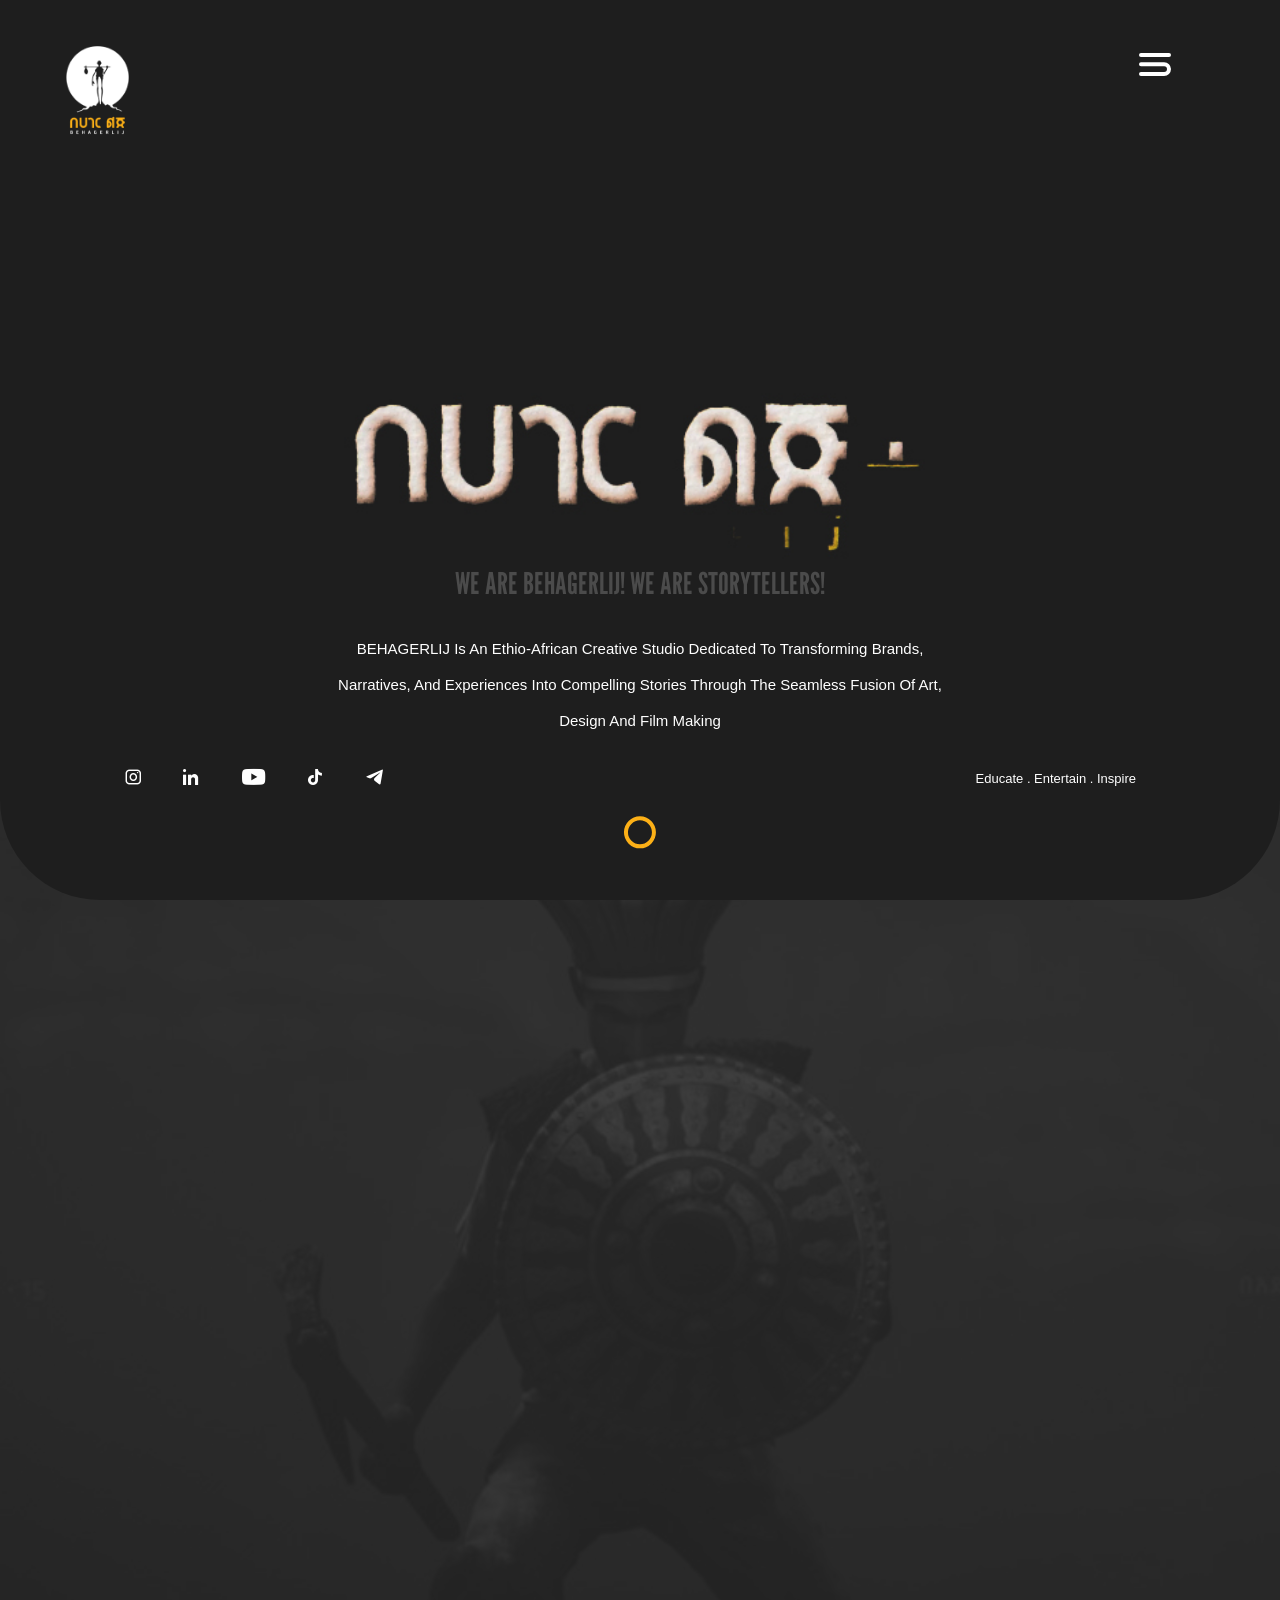
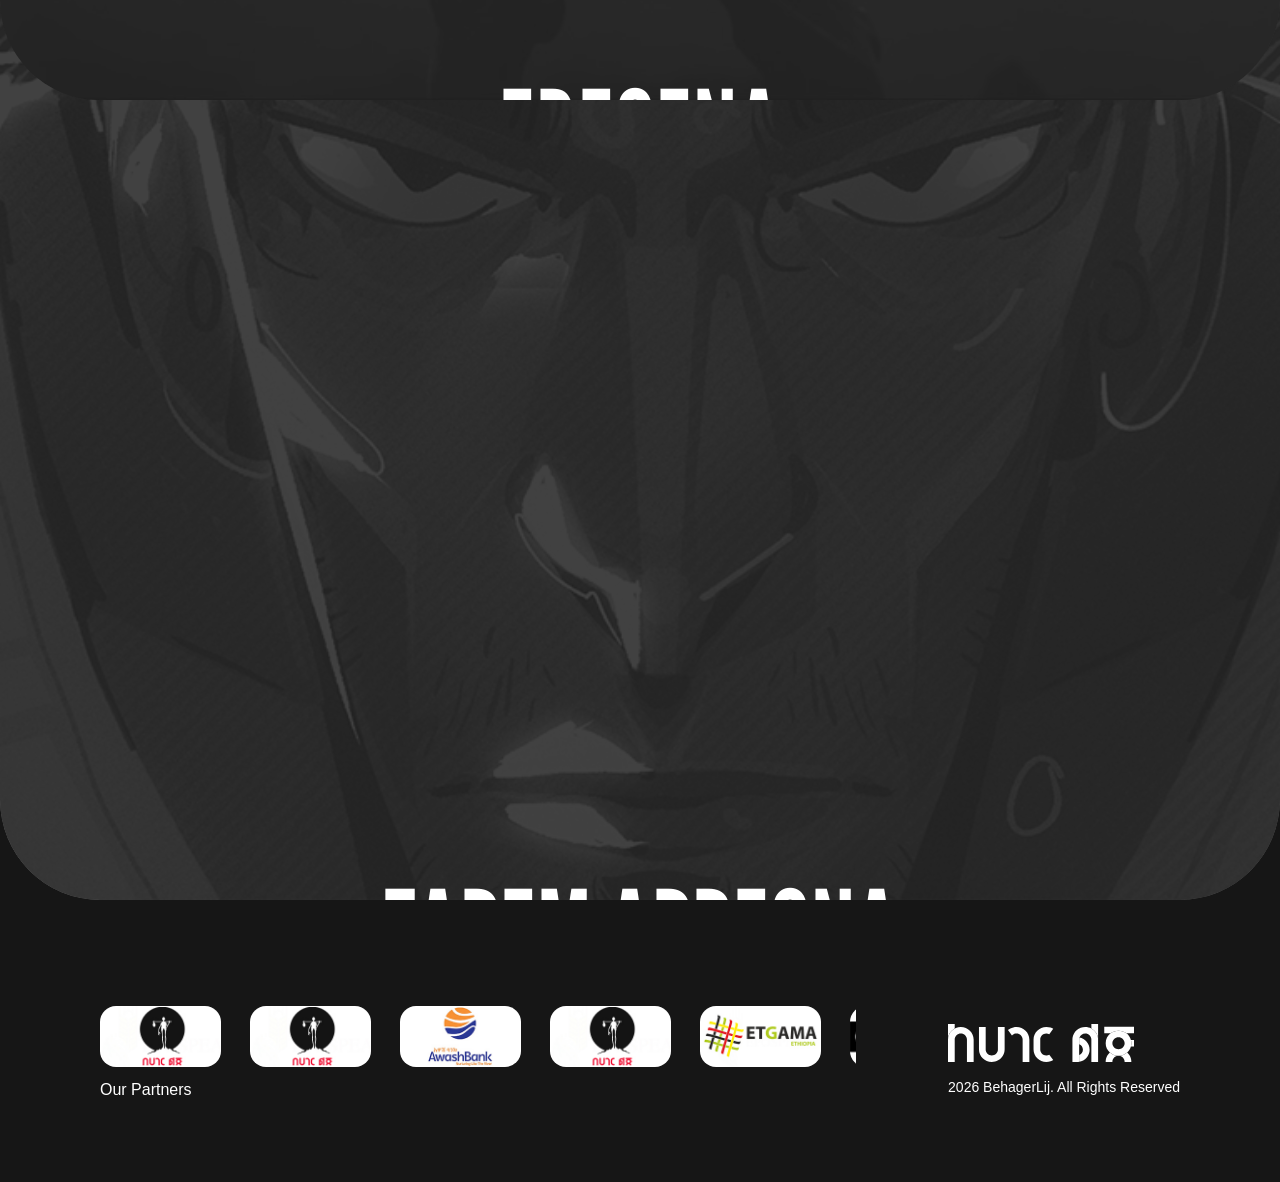
==== commit f68fdb9f: "footer rework, landing page fixes" ====
--- a/index.html
+++ b/index.html
@@ -1,293 +1,317 @@
-<!DOCTYPE HTML>
+﻿<!DOCTYPE HTML>
 <html>
+
 <head>
-    <title>behagerlij</title>
-    <meta charset="utf-8" />
-    <meta name="viewport" content="width=device-width, initial-scale=1, user-scalable=no" />
-    <link rel="stylesheet" href="assets/css/main.css" />
-    <link rel="stylesheet" href="assets/css/fonts.css" />
-    <noscript><link rel="stylesheet" href="assets/css/noscript.css" /></noscript>
+  <title>behagerlij</title>
+  <meta charset="utf-8" />
+  <meta name="viewport" content="width=device-width, initial-scale=1, user-scalable=no" />
+  <link rel="stylesheet" href="assets/css/main.css" />
+  <link rel="stylesheet" href="assets/css/fonts.css" />
+  <noscript>
+    <link rel="stylesheet" href="assets/css/noscript.css" />
+  </noscript>
 </head>
+
 <body class="landing is-preload">
 
-<!-- Page Wrapper -->
-<div id="page-wrapper" class="page">
-    <!-- Header -->
+  <!-- Page Wrapper -->
+  <div id="page-wrapper" class="page">
     <header id="header" class="alt">
-        <img src="images/bllogo.png" alt="" /><a href="index.html"></a>
-    
-        <nav id="nav">
-            <ul>
-                <li class="special">
-                    <a href="#menu" class="menuToggle"></a>
-                    <div id="menu">
-                        <div class="menu-container">
-                            <div class="menu-content">
-                                <div class="menu-column left-column">
-                                    <h2><span>01/</span> Our Works</h2>
-                                    <h2><span>02/</span> Shop</h2>
-                                    <h2><span>03/</span> About Us</h2>
-                                    <h2><span>04/</span> Blog</h2>
-                                </div>
-                                <div class="menu-column right-column">
-                                    <img src="images/bj.png" alt="Company Logo">
-                                    <div class="contact-info">
-                                        <h2>Phone</h2>
-                                        <p>+251 913 6164 66 <br>+251 923 5005 82</p><br>
-                                        <h2>Email</h2>
-                                        <p>behagerlij@gmail.com</p><br>
-                                        <h2>Follow us</h2>
-                                        <div class="social-media-icons">
-                                            <a href="#" class="icon"><i class="icon-instagram"></i></a>
-                                            <a href="#" class="icon"><i class="icon-linkdin"></i></a>
-                                            <a href="#" class="icon"><i class="icon-youtube"></i></a>
-                                            <a href="#" class="icon"><i class="icon-tiktok"></i></a>
-                                            <a href="#" class="icon"><i class="icon-telegram"></i></a>
-                                        </div>
-                                    </div>
-                                </div>
-                            </div>
-                        </div>
+      <a href="index.html"><img src="images/bllogo.png" alt="" /></a>
+
+      <nav id="nav">
+        <ul>
+          <li class="special">
+            <!-- Hamburger Menu Toggle -->
+            <a href="#menu" class="menuToggle" aria-label="Menu Toggle">
+              <!-- Open Menu Icon (Hamburger) -->
+              <svg class="menu-icon" width="32" height="23" viewBox="0 0 32 23" fill="none"
+                xmlns="http://www.w3.org/2000/svg">
+                <path
+                  d="M2 2H30M2 11.2121H25.1061C27.8089 11.2121 30 13.4032 30 16.1061V16.1061C30 18.8089 27.8089 21 25.1061 21H2"
+                  stroke="white" stroke-width="4" stroke-linecap="round" />
+              </svg>
+            </a>
+
+            <!-- Fullscreen Menu -->
+            <div id="menu">
+              <!-- Custom Close Button -->
+              <a href="#" class="close" aria-label="Close Menu">
+                <svg width="31" height="29" viewBox="0 0 31 29" fill="none" xmlns="http://www.w3.org/2000/svg">
+                  <path
+                    d="M28.0389 2.03888L21.6587 8.41908C18.5345 11.5433 18.5345 16.6086 21.6587 19.7328L28.0389 26.113M2.11426 26.1138L8.49445 19.7337C11.6186 16.6095 11.6187 11.5441 8.49446 8.41994L2.11426 2.03974"
+                    stroke="white" stroke-width="4" stroke-linecap="round" stroke-linejoin="round" />
+                </svg>
+              </a>
+
+              <!-- Menu Content -->
+              <div class="menu-container">
+                <div class="menu-content">
+                  <div class="menu-column left-column">
+                    <h2><a href="index.html"><span>01/</span> Our Works</a></h2>
+                    <h2><a href="about.html"><span>02/</span> About Us</a></h2>
+                    <h2><a href="blog.html"><span>03/</span> Blog</a></h2>
+                    <h2 class="menu-item-disabled"><a href="#"><span>04/</span> Shop</a></h2>
+                  </div>
+                  <div class="menu-column right-column">
+                    <img src="images/bj.png" alt="Company Logo">
+                    <div class="contact-info">
+                      <h2>Phone</h2>
+                      <p>+251 913 6164 66 <br>+251 923 5005 82</p>
+                      <h2>Email</h2>
+                      <p>behagerlij@gmail.com</p>
+                      <h2>Follow us</h2>
+                      <div class="social-media-icons-menu">
+                        <a href="#" class="icon"><i class="icon-instagram"></i></a>
+                        <a href="#" class="icon"><i class="icon-linkdin"></i></a>
+                        <a href="#" class="icon"><i class="icon-youtube"></i></a>
+                        <a href="#" class="icon"><i class="icon-tiktok"></i></a>
+                        <a href="#" class="icon"><i class="icon-telegram"></i></a>
+                      </div>
                     </div>
-                </li>
-            </ul>
-        </nav>
-        
-        
-        
+                  </div>
+                </div>
+              </div>
+            </div>
+          </li>
+        </ul>
+      </nav>
     </header>
+
 
     <!-- Add a sticky div for social media icon and text -->
     <div class="sticky-container">
-        <div class="social-media-icons">
-            <a href="#" class="icon"><i class="icon-instagram"></i></a>
-            <a href="#" class="icon"><i class="icon-linkdin"></i></a>
-            <a href="#" class="icon"><i class="icon-youtube"></i></a>
-            <a href="#" class="icon"><i class="icon-tiktok"></i></a>
-            <a href="#" class="icon"><i class="icon-telegram"></i></a>
-        </div>
-		<div class="text-center">
-            <h1>WE ARE BEHAGERLIJ! WE ARE STORYTELLERS!<br><br>
-                <span>
-                    BEHAGERLIJ is an Ethio-African creative studio dedicated to transforming brands, narratives, and experiences into compelling stories through the seamless fusion of art, design and film making
-                </span>
-            </h1>
-        </div>
-        <div class="text">Educate . Entertain . Inspire</div>
+      <div class="social-media-icons">
+        <a href="#" class="icon iconp"><i class="icon-instagram"></i></a>
+        <a href="#" class="icon iconp"><i class="icon-linkdin"></i></a>
+        <a href="#" class="icon iconp"><i class="icon-youtube"></i></a>
+        <a href="#" class="icon iconp"><i class="icon-tiktok"></i></a>
+        <a href="#" class="icon iconp"><i class="icon-telegram"></i></a>
+      </div>
+      <div class="text-center">
+        <h1>WE ARE BEHAGERLIJ! WE ARE STORYTELLERS!<br><br>
+          <span>
+            BEHAGERLIJ is an Ethio-African creative studio dedicated to transforming brands, narratives, and experiences
+            into compelling stories through the seamless fusion of art, design and film making
+          </span>
+        </h1>
+      </div>
+      <div class="text">Educate . Entertain . Inspire</div>
     </div>
 
-    <div class="banner-container"style="background-image: url('images/landing.jpg');">
-        <!-- Banner -->
-        <section id="banner">    
-            <a href="#one" class="more scrolly"></a>
-        </section>
+    <div class="banner-container" style="background-image: url('images/landing.jpg');">
+      <!-- Banner -->
+      <section id="banner">
+        <a href="#one" class="more scrolly">
+
+          <svg width="33" height="33" viewBox="0 0 33 33" fill="none" xmlns="http://www.w3.org/2000/svg">
+            <rect class="jelly-shape" x="2.4563" y="2.86816" width="27.9723" height="27.9723" rx="13.98615"
+              stroke="#FCB017" stroke-width="4" />
+          </svg>
+        </a>
+
+      </section>
     </div>
 
     <!-- One -->
     <section id="one" class="wrapper style1 special">
-        <div class="grid">
-            <figure class="effect-goliath">
-                <a href="" data-lightbox="image"> <img src="images/Poster 1.png"></a>
-                <svg width="140" height="42" viewBox="0 0 140 42" fill="none" xmlns="http://www.w3.org/2000/svg">
-                    <path d="M69.6429 2V11.6429C69.6429 16.0611 73.2246 19.6429 77.6429 19.6429H137.29M69.6429 40L69.6429 30.3571C69.6429 25.9389 66.0611 22.3571 61.6429 22.3571L2 22.3571" stroke="#FCB017" id="myPath" stroke-width="4" stroke-linecap="round" stroke-linejoin="round"/>
-                </svg>
-                <h2>Edegena</h2>
-                <p>International Award winning animated short</p>
-            </figure>
-        </div>
+      <div class="grid">
+        <figure class="effect-goliath">
+          <a href="" data-lightbox="image"> <img src="images/Poster 1.png"></a>
+          <svg width="140" height="42" viewBox="0 0 140 42" fill="none" xmlns="http://www.w3.org/2000/svg">
+            <path
+              d="M69.6429 2V11.6429C69.6429 16.0611 73.2246 19.6429 77.6429 19.6429H137.29M69.6429 40L69.6429 30.3571C69.6429 25.9389 66.0611 22.3571 61.6429 22.3571L2 22.3571"
+              stroke="#FCB017" id="myPath" stroke-width="4" stroke-linecap="round" stroke-linejoin="round" />
+          </svg>
+          <h2>Edegena</h2>
+          <p>International Award winning animated short</p>
+        </figure>
+      </div>
     </section>
     <!-- One -->
     <section id="two" class="wrapper style2 special">
-        <div class="grid">
-            <figure class="effect-goliath">
-                <a href="" data-lightbox="image"><img src="images/Poster 1.png"></a>
-                <svg width="140" height="42" viewBox="0 0 140 42" fill="none" xmlns="http://www.w3.org/2000/svg">
-                    <path d="M69.6429 2V11.6429C69.6429 16.0611 73.2246 19.6429 77.6429 19.6429H137.29M69.6429 40L69.6429 30.3571C69.6429 25.9389 66.0611 22.3571 61.6429 22.3571L2 22.3571" stroke="#FCB017" id="myPath" stroke-width="4" stroke-linecap="round" stroke-linejoin="round"/>
-                </svg>
-                <h2>ZAREM ARBEGNA</h2>
-                <p>International Award winning animated short</p>
-            </figure>
-        </div>
+      <div class="grid">
+        <figure class="effect-goliath">
+          <a href="" data-lightbox="image"><img src="images/01.jpg"></a>
+          <svg width="140" height="42" viewBox="0 0 140 42" fill="none" xmlns="http://www.w3.org/2000/svg">
+            <path
+              d="M69.6429 2V11.6429C69.6429 16.0611 73.2246 19.6429 77.6429 19.6429H137.29M69.6429 40L69.6429 30.3571C69.6429 25.9389 66.0611 22.3571 61.6429 22.3571L2 22.3571"
+              stroke="#FCB017" id="myPath" stroke-width="4" stroke-linecap="round" stroke-linejoin="round" />
+          </svg>
+          <h2>ZAREM ARBEGNA</h2>
+          <p>International Award winning animated short</p>
+        </figure>
+      </div>
     </section>
+
     <!-- Footer -->
     <footer id="footer">
-        <section id="cliensst" class="container clearfix">
-               
-            <!--/ Testimonials element - .ts-pt-testimonials-->
-
-                  <!-- Separator for testimonials-partners elements -->
-                  <div class="testimonials-partners__separator clearfix">
-                  </div>
-                  <!--/ Separator for testimonials-partners elements -->
-
-                  <!-- Partners element -->
-                  <div class="ts-pt-partners ts-pt-partners--y-title clearfix">
-                
-
-                      <!-- Partners carousel wrapper -->
-                      <div class="ts-pt-partners__carousel-wrapper">
-                          <div class="ts-pt-partners__carousel">
-                                 
-              
-                              <!-- Item #1 -->
-                              <div class="ts-pt-partners__carousel-item">
-                                  <!-- Partner image link -->
-                                  <a class="ts-pt-partners__link" href="#" target="_self" title="">
-                                      <!-- Image -->
-                                      <img class="ts-pt-partners__img" src="images/behagerlij.jpg" alt="" title="" />
-                                      <!--/ Image -->
-                                  </a>
-                                  <!--/ Partner image link -->
-                              </div>
-                              <!--/ Item #1 -->
-                             <!-- Item #1 -->
-                             <div class="ts-pt-partners__carousel-item">
-                                <!-- Partner image link -->
-                                <a class="ts-pt-partners__link" href="#" target="_self" title="">
-                                    <!-- Image -->
-                                    <img class="ts-pt-partners__img" src="images/behagerlij.jpg" alt="" title="" />
-                                    <!--/ Image -->
-                                </a>
-                                <!--/ Partner image link -->
-                            </div>
-                            <!--/ Item #1 -->
-                              <!-- Item #1 -->
-                              <div class="ts-pt-partners__carousel-item">
-                                <!-- Partner image link -->
-                                <a class="ts-pt-partners__link" href="#" target="_self" title="">
-                                    <!-- Image -->
-                                    <img class="ts-pt-partners__img" src="images/awash.jpg" alt="" title="" />
-                                    <!--/ Image -->
-                                </a>
-                                <!--/ Partner image link -->
-                            </div>
-                            <!--/ Item #1 -->
-                              <!-- Item #1 -->
-                              <div class="ts-pt-partners__carousel-item">
-                                <!-- Partner image link -->
-                                <a class="ts-pt-partners__link" href="#" target="_self" title="">
-                                    <!-- Image -->
-                                    <img class="ts-pt-partners__img" src="images/behagerlij.jpg" alt="" title="" />
-                                    <!--/ Image -->
-                                </a>
-                                <!--/ Partner image link -->
-                            </div>
-                            <!--/ Item #1 -->
-                              <!-- Item #1 -->
-                              <div class="ts-pt-partners__carousel-item">
-                                <!-- Partner image link -->
-                                <a class="ts-pt-partners__link" href="#" target="_self" title="">
-                                    <!-- Image -->
-                                    <img class="ts-pt-partners__img" src="images/etigama.jpg" alt="" title="" />
-                                    <!--/ Image -->
-                                </a>
-                                <!--/ Partner image link -->
-                            </div>
-                            <!--/ Item #1 -->
-                              <!-- Item #1 -->
-                              <div class="ts-pt-partners__carousel-item">
-                                <!-- Partner image link -->
-                                <a class="ts-pt-partners__link" href="#" target="_self" title="">
-                                    <!-- Image -->
-                                    <img class="ts-pt-partners__img" src="images/canal-.jpg" alt="" title="" />
-                                    <!--/ Image -->
-                                </a>
-                                <!--/ Partner image link -->
-                            </div>
-                            <!--/ Item #1 -->
-                              <!-- Item #1 -->
-                              <div class="ts-pt-partners__carousel-item">
-                                <!-- Partner image link -->
-                                <a class="ts-pt-partners__link" href="#" target="_self" title="">
-                                    <!-- Image -->
-                                    <img class="ts-pt-partners__img" src="images/awaqi.jpg" alt="" title="" />
-                                    <!--/ Image -->
-                                </a>
-                                <!--/ Partner image link -->
-                            </div>
-                            <!--/ Item #1 -->
-                              <!-- Item #1 -->
-                              <div class="ts-pt-partners__carousel-item">
-                                <!-- Partner image link -->
-                                <a class="ts-pt-partners__link" href="#" target="_self" title="">
-                                    <!-- Image -->
-                                    <img class="ts-pt-partners__img" src="images/awash.jpg" alt="" title="" />
-                                    <!--/ Image -->
-                                </a>
-                                <!--/ Partner image link -->
-                            </div>
-                            <!--/ Item #1 -->
-                              
-
-                          
-                          </div>
-                          <!--/ .ts-pt-partners__carousel -->
-                      </div>
-                      <!--/ Partners carousel wrapper -->
-                      <div class="right-footer">
-                        <img src="images/blw.png" alt="">
-                        <h1>2024 BehagerLij. All Rights Reserved</h1>
-
-                    </div>
-                            <!-- Title -->
-                            <div class="ts-pt-partners__title">
-                                Our Partners          
-                            </div>
-                            <!--/ Title -->
-                        
-                  </div>
-                  <!--/ Partners element - .ts-pt-partners -->
-        
-         
-     </section>
-        
+      <section id="cliensst" class="container clearfix">
+
+        <!--/ Testimonials element - .ts-pt-testimonials-->
+
+        <!-- Separator for testimonials-partners elements -->
+        <div class="testimonials-partners__separator clearfix">
+        </div>
+        <!--/ Separator for testimonials-partners elements -->
+
+        <!-- Partners element -->
+        <div class="ts-pt-partners ts-pt-partners--y-title clearfix">
+
+
+          <!-- Partners carousel wrapper -->
+          <div class="ts-pt-partners__carousel-wrapper">
+            <div class="ts-pt-partners__carousel">
+
+
+              <!-- Item #1 -->
+              <div class="ts-pt-partners__carousel-item">
+                <!-- Partner image link -->
+                <a class="ts-pt-partners__link" href="#" target="_self" title="">
+                  <!-- Image -->
+                  <img class="ts-pt-partners__img" src="images/behagerlij.jpg" alt="" title="" />
+                  <!--/ Image -->
+                </a>
+                <!--/ Partner image link -->
+              </div>
+              <!--/ Item #1 -->
+              <!-- Item #1 -->
+              <div class="ts-pt-partners__carousel-item">
+                <!-- Partner image link -->
+                <a class="ts-pt-partners__link" href="#" target="_self" title="">
+                  <!-- Image -->
+                  <img class="ts-pt-partners__img" src="images/behagerlij.jpg" alt="" title="" />
+                  <!--/ Image -->
+                </a>
+                <!--/ Partner image link -->
+              </div>
+              <!--/ Item #1 -->
+              <!-- Item #1 -->
+              <div class="ts-pt-partners__carousel-item">
+                <!-- Partner image link -->
+                <a class="ts-pt-partners__link" href="#" target="_self" title="">
+                  <!-- Image -->
+                  <img class="ts-pt-partners__img" src="images/awash.jpg" alt="" title="" />
+                  <!--/ Image -->
+                </a>
+                <!--/ Partner image link -->
+              </div>
+              <!--/ Item #1 -->
+              <!-- Item #1 -->
+              <div class="ts-pt-partners__carousel-item">
+                <!-- Partner image link -->
+                <a class="ts-pt-partners__link" href="#" target="_self" title="">
+                  <!-- Image -->
+                  <img class="ts-pt-partners__img" src="images/behagerlij.jpg" alt="" title="" />
+                  <!--/ Image -->
+                </a>
+                <!--/ Partner image link -->
+              </div>
+              <!--/ Item #1 -->
+              <!-- Item #1 -->
+              <div class="ts-pt-partners__carousel-item">
+                <!-- Partner image link -->
+                <a class="ts-pt-partners__link" href="#" target="_self" title="">
+                  <!-- Image -->
+                  <img class="ts-pt-partners__img" src="images/etigama.jpg" alt="" title="" />
+                  <!--/ Image -->
+                </a>
+                <!--/ Partner image link -->
+              </div>
+              <!--/ Item #1 -->
+              <!-- Item #1 -->
+              <div class="ts-pt-partners__carousel-item">
+                <!-- Partner image link -->
+                <a class="ts-pt-partners__link" href="#" target="_self" title="">
+                  <!-- Image -->
+                  <img class="ts-pt-partners__img" src="images/canal-.jpg" alt="" title="" />
+                  <!--/ Image -->
+                </a>
+                <!--/ Partner image link -->
+              </div>
+              <!--/ Item #1 -->
+              <!-- Item #1 -->
+              <div class="ts-pt-partners__carousel-item">
+                <!-- Partner image link -->
+                <a class="ts-pt-partners__link" href="#" target="_self" title="">
+                  <!-- Image -->
+                  <img class="ts-pt-partners__img" src="images/awaqi.jpg" alt="" title="" />
+                  <!--/ Image -->
+                </a>
+                <!--/ Partner image link -->
+              </div>
+              <!--/ Item #1 -->
+              <!-- Item #1 -->
+              <div class="ts-pt-partners__carousel-item">
+                <!-- Partner image link -->
+                <a class="ts-pt-partners__link" href="#" target="_self" title="">
+                  <!-- Image -->
+                  <img class="ts-pt-partners__img" src="images/awash.jpg" alt="" title="" />
+                  <!--/ Image -->
+                </a>
+                <!--/ Partner image link -->
+              </div>
+              <!--/ Item #1 -->
+
+
+
+            </div>
+            <!-- Title -->
+            <div class="ts-pt-partners__title">
+              Our Partners
+            </div>
+            <!--/ .ts-pt-partners__carousel -->
+          </div>
+          <!--/ Partners carousel wrapper -->
+          <div class="right-footer">
+            <div class="footer-img-stack">
+              <img src="assets/footer-group.svg" alt="footer-group" class="footer-group">
+              <img src="assets/footer-vector.svg" alt="footer-vector" class="footer-vector">
+            </div>
+            <h1><span class="footer-year"></span> BehagerLij. All Rights Reserved</h1>
+
+          </div>
+
+          <!--/ Title -->
+
+        </div>
+        <!--/ Partners element - .ts-pt-partners -->
+
+
+      </section>
+
     </footer>
-</div>
-<script src="assets/js/jquery.min.js"></script>
-<script src="assets/js/jquery.scrollex.min.js"></script>
-<script src="assets/js/jquery.scrolly.min.js"></script>
-<script src="assets/js/browser.min.js"></script>
-<script src="assets/js/breakpoints.min.js"></script>
-<script src="assets/js/util.js"></script>
-<script src="assets/js/main.js"></script>
-<script src="assets/js/jquery.carouFredSel-packed.js"></script>
-<script src="assets/js/kl-partners-carousel.js"></script>
-<script>
-$(document).ready(function() {
-    var $stickyContainer = $('.sticky-container');
-    var $bannerContainer = $('.banner-container');
-
-    // Function to check if sticky container should be visible
-    function checkVisibility() {
-        var bannerTop = $bannerContainer.offset().top;
-        var bannerBottom = bannerTop + $bannerContainer.outerHeight();
-        var stickyHeight = $stickyContainer.outerHeight();
-        var stickyTop = $stickyContainer.offset().top;
-        var stickyBottom = stickyTop + stickyHeight;
-
-        var viewportTop = $(window).scrollTop();
-        var viewportBottom = viewportTop + $(window).height();
-
-        // Calculate visible range of the banner container
-        var bannerVisibleTop = Math.max(bannerTop, viewportTop);
-        var bannerVisibleBottom = Math.min(bannerBottom, viewportBottom);
-
-        // Calculate visible range of the sticky container
-        var stickyVisibleTop = Math.max(stickyTop, viewportTop);
-        var stickyVisibleBottom = Math.min(stickyBottom, viewportBottom);
-
-        // Determine if sticky container is within visible range of banner container
-        var isVisible = (stickyVisibleTop <= bannerVisibleBottom && stickyVisibleBottom >= bannerVisibleTop);
-
-        // Toggle visibility based on visibility check
-        $stickyContainer.toggle(isVisible);
-    }
-
-    // Check visibility initially and on scroll
-    checkVisibility();
-    $(window).scroll(checkVisibility);
-});
-
-</script>
+  </div>
+  <script src="assets/js/jquery.min.js"></script>
+  <script src="assets/js/jquery.scrollex.min.js"></script>
+  <script src="assets/js/jquery.scrolly.min.js"></script>
+  <script src="assets/js/browser.min.js"></script>
+  <script src="assets/js/breakpoints.min.js"></script>
+  <script src="assets/js/util.js"></script>
+  <script src="assets/js/main.js"></script>
+  <script src="assets/js/jquery.carouFredSel-packed.js"></script>
+  <script src="assets/js/kl-partners-carousel.js"></script>
+  <script>
+    $(document).ready(function () {
+      var $stickyContainer = $('.sticky-container');
+      var lastScrollTop = 0; // Store the last scroll position
+
+      // Function to check scroll direction
+      $(window).on('scroll', function () {
+        var scrollTop = $(this).scrollTop();
+
+        if (scrollTop > lastScrollTop) {
+          // Scrolling down - fade out the sticky container
+          $stickyContainer.css('opacity', '0');
+        } else {
+          // Scrolling up - fade in the sticky container
+          $stickyContainer.css('opacity', '1');
+        }
+        lastScrollTop = scrollTop;
+      });
+    });
+  </script>
+
 </body>
-</html>
+
+</html>
--- a/assets/css/main.css
+++ b/assets/css/main.css
@@ -1,6 +1,5 @@
 @import url(fontawesome-all.min.css);
 @import url(fonts.css);
-
 
 /*
 	Spectral by HTML5 UP
@@ -8,3488 +7,3595 @@
 	Free for personal and commercial use under the CCA 3.0 license (html5up.net/license)
 */
 
-html, body, div, span, applet, object,
-iframe, h1, h2, h3, h4, h5, h6, p, blockquote,
-pre, a, abbr, acronym, address, big, cite,
-code, del, dfn, em, img, ins, kbd, q, s, samp,
-small, strike, strong, sub, sup, tt, var, b,
-u, i, center, dl, dt, dd, ol, ul, li, fieldset,
-form, label, legend, table, caption, tbody,
-tfoot, thead, tr, th, td, article, aside,
-canvas, details, embed, figure, figcaption,
-footer, header, hgroup, menu, nav, output, ruby,
-section, summary, time, mark, audio, video {
-	margin: 0;
-	padding: 0;
-	border: 0;
-	font-size: 100%;
-	font: inherit;
-	vertical-align: baseline;}
-
-article, aside, details, figcaption, figure,
-footer, header, hgroup, menu, nav, section {
-	display: block;}
+html,
+body,
+div,
+span,
+applet,
+object,
+iframe,
+h1,
+h2,
+h3,
+h4,
+h5,
+h6,
+p,
+blockquote,
+pre,
+a,
+abbr,
+acronym,
+address,
+big,
+cite,
+code,
+del,
+dfn,
+em,
+img,
+ins,
+kbd,
+q,
+s,
+samp,
+small,
+strike,
+strong,
+sub,
+sup,
+tt,
+var,
+b,
+u,
+i,
+center,
+dl,
+dt,
+dd,
+ol,
+ul,
+li,
+fieldset,
+form,
+label,
+legend,
+table,
+caption,
+tbody,
+tfoot,
+thead,
+tr,
+th,
+td,
+article,
+aside,
+canvas,
+details,
+embed,
+figure,
+figcaption,
+footer,
+header,
+hgroup,
+menu,
+nav,
+output,
+ruby,
+section,
+summary,
+time,
+mark,
+audio,
+video {
+  margin: 0;
+  padding: 0;
+  border: 0;
+  font-size: 100%;
+  font: inherit;
+  vertical-align: baseline;
+}
+
+article,
+aside,
+details,
+figcaption,
+figure,
+footer,
+header,
+hgroup,
+menu,
+nav,
+section {
+  display: block;
+}
 
 body {
-	line-height: 1;
-	letter-spacing: normal;
-}
-
-ol, ul {
-	list-style: none;
-}
-
-blockquote, q {
-	quotes: none;
-}
-
-	blockquote:before, blockquote:after, q:before, q:after {
-		content: '';
-		content: none;
-	}
+  line-height: 1;
+  letter-spacing: normal;
+}
+
+ol,
+ul {
+  list-style: none;
+}
+
+blockquote,
+q {
+  quotes: none;
+}
+
+blockquote:before,
+blockquote:after,
+q:before,
+q:after {
+  content: "";
+  content: none;
+}
 
 table {
-	border-collapse: collapse;
-	border-spacing: 0;
+  border-collapse: collapse;
+  border-spacing: 0;
 }
 
 body {
-	-webkit-text-size-adjust: none;
+  -webkit-text-size-adjust: none;
 }
 
 mark {
-	background-color: transparent;
-	color: inherit;
+  background-color: transparent;
+  color: inherit;
 }
 
 input::-moz-focus-inner {
-	border: 0;
-	padding: 0;
-}
-
-input, select, textarea {
-	-moz-appearance: none;
-	-webkit-appearance: none;
-	-ms-appearance: none;
-	appearance: none;
+  border: 0;
+  padding: 0;
+}
+
+input,
+select,
+textarea {
+  -moz-appearance: none;
+  -webkit-appearance: none;
+  -ms-appearance: none;
+  appearance: none;
 }
 
 /* Basic */
 
-	@-ms-viewport {
-		width: device-width;
-	}
-
-	html {
-		box-sizing: border-box;
-	}
-
-	*, *:before, *:after {
-		box-sizing: inherit;
-	}
-
-	body {
-		background: #161616;
-	}
-
-		body.is-preload *, body.is-preload *:before, body.is-preload *:after {
-			-moz-animation: none !important;
-			-webkit-animation: none !important;
-			-ms-animation: none !important;
-			animation: none !important;
-			-moz-transition: none !important;
-			-webkit-transition: none !important;
-			-ms-transition: none !important;
-			transition: none !important;
-		}
-
-	body, input, select, textarea {
-		color: #fff;
-		font-family: "Open Sans", Helvetica, sans-serif;
-		font-size: 15pt;
-		font-weight: 400;
-		letter-spacing: normal;
-		line-height: 1.65em;
-	}
-
-		@media screen and (max-width: 1680px) {
-
-			body, input, select, textarea {
-				font-size: 13pt;
-			}
-
-		}
-
-		@media screen and (max-width: 1280px) {
-
-			body, input, select, textarea {
-				font-size: 12pt;
-			}
-
-		}
-
-		@media screen and (max-width: 736px) {
-
-			body, input, select, textarea {
-				font-size: 11pt;
-				letter-spacing: normal;
-			}
-
-		}
-
-	a {
-		-moz-transition: color 0.2s ease, border-bottom-color 0.2s ease;
-		-webkit-transition: color 0.2s ease, border-bottom-color 0.2s ease;
-		-ms-transition: color 0.2s ease, border-bottom-color 0.2s ease;
-		transition: color 0.2s ease, border-bottom-color 0.2s ease;
-		color: inherit;
-		text-decoration: none;
-	}
-
-		a:hover {
-			border-bottom-color: transparent;
-		}
-
-	strong, b {
-		color: #fff;
-		font-weight: 600;
-	}
-
-	em, i {
-		font-style: italic;
-	}
-
-	p {
-		margin: 0 0 2em 0;
-	}
-
-	h1, h2, h3, h4, h5, h6 {
-		color: #fff;
-		font-weight: 800;
-		letter-spacing: normal;
-		line-height: 1em;
-		margin: 0 0 1em 0;
-		text-transform: uppercase;
-	}
-
-		h1 a, h2 a, h3 a, h4 a, h5 a, h6 a {
-			color: inherit;
-			text-decoration: none;
-		}
-
-	h2 {
-		font-size: 1.35em;
-		line-height: 1.75em;
-	}
-
-		@media screen and (max-width: 736px) {
-
-			h2 {
-				font-size: 1.1em;
-				line-height: 1.65em;
-			}
-
-		}
-
-	h3 {
-		font-size: 1.15em;
-		line-height: 1.75em;
-	}
-
-		@media screen and (max-width: 736px) {
-
-			h3 {
-				font-size: 1em;
-				line-height: 1.65em;
-			}
-
-		}
-
-	h4 {
-		font-size: 1em;
-		line-height: 1.5em;
-	}
-
-	h5 {
-		font-size: 0.8em;
-		line-height: 1.5em;
-	}
-
-	h6 {
-		font-size: 0.7em;
-		line-height: 1.5em;
-	}
-
-	sub {
-		font-size: 0.8em;
-		position: relative;
-		top: 0.5em;
-	}
-
-	sup {
-		font-size: 0.8em;
-		position: relative;
-		top: -0.5em;
-	}
-
-	hr {
-		border: 0;
-		border-bottom: solid 2px #fff;
-		margin: 3em 0;
-	}
-
-		hr.major {
-			margin: 4.5em 0;
-		}
-
-	blockquote {
-		border-left: solid 4px #fff;
-		font-style: italic;
-		margin: 0 0 2em 0;
-		padding: 0.5em 0 0.5em 2em;
-	}
-
-	code {
-		background: rgba(144, 144, 144, 0.25);
-		border-radius: 3px;
-		font-family: "Courier New", monospace;
-		font-size: 0.9em;
-		letter-spacing: 0;
-		margin: 0 0.25em;
-		padding: 0.25em 0.65em;
-	}
-
-	pre {
-		-webkit-overflow-scrolling: touch;
-		font-family: "Courier New", monospace;
-		font-size: 0.9em;
-		margin: 0 0 2em 0;
-	}
-
-		pre code {
-			display: block;
-			line-height: 1.75em;
-			padding: 1em 1.5em;
-			overflow-x: auto;
-		}
-
-	.align-left {
-		text-align: left;
-	}
-
-	.align-center {
-		text-align: center;
-	}
-
-	.align-right {
-		text-align: right;
-	}
+@-ms-viewport {
+  width: device-width;
+}
+
+html {
+  box-sizing: border-box;
+}
+
+*,
+*:before,
+*:after {
+  box-sizing: inherit;
+}
+
+body {
+  background: #161616;
+}
+
+body.is-preload *,
+body.is-preload *:before,
+body.is-preload *:after {
+  -moz-animation: none !important;
+  -webkit-animation: none !important;
+  -ms-animation: none !important;
+  animation: none !important;
+  -moz-transition: none !important;
+  -webkit-transition: none !important;
+  -ms-transition: none !important;
+  transition: none !important;
+}
+
+body,
+input,
+select,
+textarea {
+  color: #fff;
+  font-family: "Open Sans", Helvetica, sans-serif;
+  font-size: 15pt;
+  font-weight: 400;
+  letter-spacing: normal;
+  line-height: 1.65em;
+}
+
+@media screen and (max-width: 1680px) {
+  body,
+  input,
+  select,
+  textarea {
+    font-size: 13pt;
+  }
+}
+
+@media screen and (max-width: 1280px) {
+  body,
+  input,
+  select,
+  textarea {
+    font-size: 12pt;
+  }
+}
+
+@media screen and (max-width: 736px) {
+  body,
+  input,
+  select,
+  textarea {
+    font-size: 11pt;
+    letter-spacing: normal;
+  }
+}
+
+a {
+  -moz-transition:
+    color 0.2s ease,
+    border-bottom-color 0.2s ease;
+  -webkit-transition:
+    color 0.2s ease,
+    border-bottom-color 0.2s ease;
+  -ms-transition:
+    color 0.2s ease,
+    border-bottom-color 0.2s ease;
+  transition:
+    color 0.2s ease,
+    border-bottom-color 0.2s ease;
+  color: inherit;
+  text-decoration: none;
+}
+
+a:hover {
+  border-bottom-color: transparent;
+}
+
+strong,
+b {
+  color: #fff;
+  font-weight: 600;
+}
+
+em,
+i {
+  font-style: italic;
+}
+
+p {
+  margin: 0 0 2em 0;
+}
+
+h1,
+h2,
+h3,
+h4,
+h5,
+h6 {
+  color: #fff;
+  font-weight: 800;
+  letter-spacing: 0 !important;
+  line-height: 1em;
+  margin: 0 0 1em 0;
+  text-transform: uppercase;
+}
+
+h1 a,
+h2 a,
+h3 a,
+h4 a,
+h5 a,
+h6 a {
+  color: inherit;
+  text-decoration: none;
+}
+
+h2 {
+  font-size: 1.35em;
+  line-height: 1.75em;
+}
+
+@media screen and (max-width: 736px) {
+  h2 {
+    font-size: 1.1em;
+    line-height: 1.65em;
+  }
+}
+
+h3 {
+  font-size: 1.15em;
+  line-height: 1.75em;
+}
+
+@media screen and (max-width: 736px) {
+  h3 {
+    font-size: 1em;
+    line-height: 1.65em;
+  }
+}
+
+h4 {
+  font-size: 1em;
+  line-height: 1.5em;
+}
+
+h5 {
+  font-size: 0.8em;
+  line-height: 1.5em;
+}
+
+h6 {
+  font-size: 0.7em;
+  line-height: 1.5em;
+}
+
+sub {
+  font-size: 0.8em;
+  position: relative;
+  top: 0.5em;
+}
+
+sup {
+  font-size: 0.8em;
+  position: relative;
+  top: -0.5em;
+}
+
+hr {
+  border: 0;
+  border-bottom: solid 2px #fff;
+  margin: 3em 0;
+}
+
+hr.major {
+  margin: 4.5em 0;
+}
+
+blockquote {
+  border-left: solid 4px #fff;
+  font-style: italic;
+  margin: 0 0 2em 0;
+  padding: 0.5em 0 0.5em 2em;
+}
+
+code {
+  background: rgba(144, 144, 144, 0.25);
+  border-radius: 3px;
+  font-family: "Courier New", monospace;
+  font-size: 0.9em;
+  letter-spacing: 0;
+  margin: 0 0.25em;
+  padding: 0.25em 0.65em;
+}
+
+pre {
+  -webkit-overflow-scrolling: touch;
+  font-family: "Courier New", monospace;
+  font-size: 0.9em;
+  margin: 0 0 2em 0;
+}
+
+pre code {
+  display: block;
+  line-height: 1.75em;
+  padding: 1em 1.5em;
+  overflow-x: auto;
+}
+
+.align-left {
+  text-align: left;
+}
+
+.align-center {
+  text-align: center;
+}
+
+.align-right {
+  text-align: right;
+}
 
 /* Row */
 
-	.row {
-		display: flex;
-		flex-wrap: wrap;
-		box-sizing: border-box;
-		align-items: stretch;
-	}
-
-		.row > * {
-			box-sizing: border-box;
-		}
-
-		.row.gtr-uniform > * > :last-child {
-			margin-bottom: 0;
-		}
-
-		.row.aln-left {
-			justify-content: flex-start;
-		}
-
-		.row.aln-center {
-			justify-content: center;
-		}
-
-		.row.aln-right {
-			justify-content: flex-end;
-		}
-
-		.row.aln-top {
-			align-items: flex-start;
-		}
-
-		.row.aln-middle {
-			align-items: center;
-		}
-
-		.row.aln-bottom {
-			align-items: flex-end;
-		}
-
-		.row > .imp {
-			order: -1;
-		}
-
-		.row > .col-1 {
-			width: 8.33333%;
-		}
-
-		.row > .off-1 {
-			margin-left: 8.33333%;
-		}
-
-		.row > .col-2 {
-			width: 16.66667%;
-		}
-
-		.row > .off-2 {
-			margin-left: 16.66667%;
-		}
-
-		.row > .col-3 {
-			width: 25%;
-		}
-
-		.row > .off-3 {
-			margin-left: 25%;
-		}
-
-		.row > .col-4 {
-			width: 33.33333%;
-		}
-
-		.row > .off-4 {
-			margin-left: 33.33333%;
-		}
-
-		.row > .col-5 {
-			width: 41.66667%;
-		}
-
-		.row > .off-5 {
-			margin-left: 41.66667%;
-		}
-
-		.row > .col-6 {
-			width: 50%;
-		}
-
-		.row > .off-6 {
-			margin-left: 50%;
-		}
-
-		.row > .col-7 {
-			width: 58.33333%;
-		}
-
-		.row > .off-7 {
-			margin-left: 58.33333%;
-		}
-
-		.row > .col-8 {
-			width: 66.66667%;
-		}
-
-		.row > .off-8 {
-			margin-left: 66.66667%;
-		}
-
-		.row > .col-9 {
-			width: 75%;
-		}
-
-		.row > .off-9 {
-			margin-left: 75%;
-		}
-
-		.row > .col-10 {
-			width: 83.33333%;
-		}
-
-		.row > .off-10 {
-			margin-left: 83.33333%;
-		}
-
-		.row > .col-11 {
-			width: 91.66667%;
-		}
-
-		.row > .off-11 {
-			margin-left: 91.66667%;
-		}
-
-		.row > .col-12 {
-			width: 100%;
-		}
-
-		.row > .off-12 {
-			margin-left: 100%;
-		}
-
-		.row.gtr-0 {
-			margin-top: 0;
-			margin-left: 0em;
-		}
-
-			.row.gtr-0 > * {
-				padding: 0 0 0 0em;
-			}
-
-			.row.gtr-0.gtr-uniform {
-				margin-top: 0em;
-			}
-
-				.row.gtr-0.gtr-uniform > * {
-					padding-top: 0em;
-				}
-
-		.row.gtr-25 {
-			margin-top: 0;
-			margin-left: -0.375em;
-		}
-
-			.row.gtr-25 > * {
-				padding: 0 0 0 0.375em;
-			}
-
-			.row.gtr-25.gtr-uniform {
-				margin-top: -0.375em;
-			}
-
-				.row.gtr-25.gtr-uniform > * {
-					padding-top: 0.375em;
-				}
-
-		.row.gtr-50 {
-			margin-top: 0;
-			margin-left: -0.75em;
-		}
-
-			.row.gtr-50 > * {
-				padding: 0 0 0 0.75em;
-			}
-
-			.row.gtr-50.gtr-uniform {
-				margin-top: -0.75em;
-			}
-
-				.row.gtr-50.gtr-uniform > * {
-					padding-top: 0.75em;
-				}
-
-		.row {
-			margin-top: 0;
-			margin-left: -1.5em;
-		}
-
-			.row > * {
-				padding: 0 0 0 1.5em;
-			}
-
-			.row.gtr-uniform {
-				margin-top: -1.5em;
-			}
-
-				.row.gtr-uniform > * {
-					padding-top: 1.5em;
-				}
-
-		.row.gtr-150 {
-			margin-top: 0;
-			margin-left: -2.25em;
-		}
-
-			.row.gtr-150 > * {
-				padding: 0 0 0 2.25em;
-			}
-
-			.row.gtr-150.gtr-uniform {
-				margin-top: -2.25em;
-			}
-
-				.row.gtr-150.gtr-uniform > * {
-					padding-top: 2.25em;
-				}
-
-		.row.gtr-200 {
-			margin-top: 0;
-			margin-left: -3em;
-		}
-
-			.row.gtr-200 > * {
-				padding: 0 0 0 3em;
-			}
-
-			.row.gtr-200.gtr-uniform {
-				margin-top: -3em;
-			}
-
-				.row.gtr-200.gtr-uniform > * {
-					padding-top: 3em;
-				}
-
-		@media screen and (max-width: 1680px) {
-
-			.row {
-				display: flex;
-				flex-wrap: wrap;
-				box-sizing: border-box;
-				align-items: stretch;
-			}
-
-				.row > * {
-					box-sizing: border-box;
-				}
-
-				.row.gtr-uniform > * > :last-child {
-					margin-bottom: 0;
-				}
-
-				.row.aln-left {
-					justify-content: flex-start;
-				}
-
-				.row.aln-center {
-					justify-content: center;
-				}
-
-				.row.aln-right {
-					justify-content: flex-end;
-				}
-
-				.row.aln-top {
-					align-items: flex-start;
-				}
-
-				.row.aln-middle {
-					align-items: center;
-				}
-
-				.row.aln-bottom {
-					align-items: flex-end;
-				}
-
-				.row > .imp-xlarge {
-					order: -1;
-				}
-
-				.row > .col-1-xlarge {
-					width: 8.33333%;
-				}
-
-				.row > .off-1-xlarge {
-					margin-left: 8.33333%;
-				}
-
-				.row > .col-2-xlarge {
-					width: 16.66667%;
-				}
-
-				.row > .off-2-xlarge {
-					margin-left: 16.66667%;
-				}
-
-				.row > .col-3-xlarge {
-					width: 25%;
-				}
-
-				.row > .off-3-xlarge {
-					margin-left: 25%;
-				}
-
-				.row > .col-4-xlarge {
-					width: 33.33333%;
-				}
-
-				.row > .off-4-xlarge {
-					margin-left: 33.33333%;
-				}
-
-				.row > .col-5-xlarge {
-					width: 41.66667%;
-				}
-
-				.row > .off-5-xlarge {
-					margin-left: 41.66667%;
-				}
-
-				.row > .col-6-xlarge {
-					width: 50%;
-				}
-
-				.row > .off-6-xlarge {
-					margin-left: 50%;
-				}
-
-				.row > .col-7-xlarge {
-					width: 58.33333%;
-				}
-
-				.row > .off-7-xlarge {
-					margin-left: 58.33333%;
-				}
-
-				.row > .col-8-xlarge {
-					width: 66.66667%;
-				}
-
-				.row > .off-8-xlarge {
-					margin-left: 66.66667%;
-				}
-
-				.row > .col-9-xlarge {
-					width: 75%;
-				}
-
-				.row > .off-9-xlarge {
-					margin-left: 75%;
-				}
-
-				.row > .col-10-xlarge {
-					width: 83.33333%;
-				}
-
-				.row > .off-10-xlarge {
-					margin-left: 83.33333%;
-				}
-
-				.row > .col-11-xlarge {
-					width: 91.66667%;
-				}
-
-				.row > .off-11-xlarge {
-					margin-left: 91.66667%;
-				}
-
-				.row > .col-12-xlarge {
-					width: 100%;
-				}
-
-				.row > .off-12-xlarge {
-					margin-left: 100%;
-				}
-
-				.row.gtr-0 {
-					margin-top: 0;
-					margin-left: 0em;
-				}
-
-					.row.gtr-0 > * {
-						padding: 0 0 0 0em;
-					}
-
-					.row.gtr-0.gtr-uniform {
-						margin-top: 0em;
-					}
-
-						.row.gtr-0.gtr-uniform > * {
-							padding-top: 0em;
-						}
-
-				.row.gtr-25 {
-					margin-top: 0;
-					margin-left: -0.375em;
-				}
-
-					.row.gtr-25 > * {
-						padding: 0 0 0 0.375em;
-					}
-
-					.row.gtr-25.gtr-uniform {
-						margin-top: -0.375em;
-					}
-
-						.row.gtr-25.gtr-uniform > * {
-							padding-top: 0.375em;
-						}
-
-				.row.gtr-50 {
-					margin-top: 0;
-					margin-left: -0.75em;
-				}
-
-					.row.gtr-50 > * {
-						padding: 0 0 0 0.75em;
-					}
-
-					.row.gtr-50.gtr-uniform {
-						margin-top: -0.75em;
-					}
-
-						.row.gtr-50.gtr-uniform > * {
-							padding-top: 0.75em;
-						}
-
-				.row {
-					margin-top: 0;
-					margin-left: -1.5em;
-				}
-
-					.row > * {
-						padding: 0 0 0 1.5em;
-					}
-
-					.row.gtr-uniform {
-						margin-top: -1.5em;
-					}
-
-						.row.gtr-uniform > * {
-							padding-top: 1.5em;
-						}
-
-				.row.gtr-150 {
-					margin-top: 0;
-					margin-left: -2.25em;
-				}
-
-					.row.gtr-150 > * {
-						padding: 0 0 0 2.25em;
-					}
-
-					.row.gtr-150.gtr-uniform {
-						margin-top: -2.25em;
-					}
-
-						.row.gtr-150.gtr-uniform > * {
-							padding-top: 2.25em;
-						}
-
-				.row.gtr-200 {
-					margin-top: 0;
-					margin-left: -3em;
-				}
-
-					.row.gtr-200 > * {
-						padding: 0 0 0 3em;
-					}
-
-					.row.gtr-200.gtr-uniform {
-						margin-top: -3em;
-					}
-
-						.row.gtr-200.gtr-uniform > * {
-							padding-top: 3em;
-						}
-
-		}
-
-		@media screen and (max-width: 1280px) {
-
-			.row {
-				display: flex;
-				flex-wrap: wrap;
-				box-sizing: border-box;
-				align-items: stretch;
-			}
-
-				.row > * {
-					box-sizing: border-box;
-				}
-
-				.row.gtr-uniform > * > :last-child {
-					margin-bottom: 0;
-				}
-
-				.row.aln-left {
-					justify-content: flex-start;
-				}
-
-				.row.aln-center {
-					justify-content: center;
-				}
-
-				.row.aln-right {
-					justify-content: flex-end;
-				}
-
-				.row.aln-top {
-					align-items: flex-start;
-				}
-
-				.row.aln-middle {
-					align-items: center;
-				}
-
-				.row.aln-bottom {
-					align-items: flex-end;
-				}
-
-				.row > .imp-large {
-					order: -1;
-				}
-
-				.row > .col-1-large {
-					width: 8.33333%;
-				}
-
-				.row > .off-1-large {
-					margin-left: 8.33333%;
-				}
-
-				.row > .col-2-large {
-					width: 16.66667%;
-				}
-
-				.row > .off-2-large {
-					margin-left: 16.66667%;
-				}
-
-				.row > .col-3-large {
-					width: 25%;
-				}
-
-				.row > .off-3-large {
-					margin-left: 25%;
-				}
-
-				.row > .col-4-large {
-					width: 33.33333%;
-				}
-
-				.row > .off-4-large {
-					margin-left: 33.33333%;
-				}
-
-				.row > .col-5-large {
-					width: 41.66667%;
-				}
-
-				.row > .off-5-large {
-					margin-left: 41.66667%;
-				}
-
-				.row > .col-6-large {
-					width: 50%;
-				}
-
-				.row > .off-6-large {
-					margin-left: 50%;
-				}
-
-				.row > .col-7-large {
-					width: 58.33333%;
-				}
-
-				.row > .off-7-large {
-					margin-left: 58.33333%;
-				}
-
-				.row > .col-8-large {
-					width: 66.66667%;
-				}
-
-				.row > .off-8-large {
-					margin-left: 66.66667%;
-				}
-
-				.row > .col-9-large {
-					width: 75%;
-				}
-
-				.row > .off-9-large {
-					margin-left: 75%;
-				}
-
-				.row > .col-10-large {
-					width: 83.33333%;
-				}
-
-				.row > .off-10-large {
-					margin-left: 83.33333%;
-				}
-
-				.row > .col-11-large {
-					width: 91.66667%;
-				}
-
-				.row > .off-11-large {
-					margin-left: 91.66667%;
-				}
-
-				.row > .col-12-large {
-					width: 100%;
-				}
-
-				.row > .off-12-large {
-					margin-left: 100%;
-				}
-
-				.row.gtr-0 {
-					margin-top: 0;
-					margin-left: 0em;
-				}
-
-					.row.gtr-0 > * {
-						padding: 0 0 0 0em;
-					}
-
-					.row.gtr-0.gtr-uniform {
-						margin-top: 0em;
-					}
-
-						.row.gtr-0.gtr-uniform > * {
-							padding-top: 0em;
-						}
-
-				.row.gtr-25 {
-					margin-top: 0;
-					margin-left: -0.375em;
-				}
-
-					.row.gtr-25 > * {
-						padding: 0 0 0 0.375em;
-					}
-
-					.row.gtr-25.gtr-uniform {
-						margin-top: -0.375em;
-					}
-
-						.row.gtr-25.gtr-uniform > * {
-							padding-top: 0.375em;
-						}
-
-				.row.gtr-50 {
-					margin-top: 0;
-					margin-left: -0.75em;
-				}
-
-					.row.gtr-50 > * {
-						padding: 0 0 0 0.75em;
-					}
-
-					.row.gtr-50.gtr-uniform {
-						margin-top: -0.75em;
-					}
-
-						.row.gtr-50.gtr-uniform > * {
-							padding-top: 0.75em;
-						}
-
-				.row {
-					margin-top: 0;
-					margin-left: -1.5em;
-				}
-
-					.row > * {
-						padding: 0 0 0 1.5em;
-					}
-
-					.row.gtr-uniform {
-						margin-top: -1.5em;
-					}
-
-						.row.gtr-uniform > * {
-							padding-top: 1.5em;
-						}
-
-				.row.gtr-150 {
-					margin-top: 0;
-					margin-left: -2.25em;
-				}
-
-					.row.gtr-150 > * {
-						padding: 0 0 0 2.25em;
-					}
-
-					.row.gtr-150.gtr-uniform {
-						margin-top: -2.25em;
-					}
-
-						.row.gtr-150.gtr-uniform > * {
-							padding-top: 2.25em;
-						}
-
-				.row.gtr-200 {
-					margin-top: 0;
-					margin-left: -3em;
-				}
-
-					.row.gtr-200 > * {
-						padding: 0 0 0 3em;
-					}
-
-					.row.gtr-200.gtr-uniform {
-						margin-top: -3em;
-					}
-
-						.row.gtr-200.gtr-uniform > * {
-							padding-top: 3em;
-						}
-
-		}
-
-		@media screen and (max-width: 980px) {
-
-			.row {
-				display: flex;
-				flex-wrap: wrap;
-				box-sizing: border-box;
-				align-items: stretch;
-			}
-
-				.row > * {
-					box-sizing: border-box;
-				}
-
-				.row.gtr-uniform > * > :last-child {
-					margin-bottom: 0;
-				}
-
-				.row.aln-left {
-					justify-content: flex-start;
-				}
-
-				.row.aln-center {
-					justify-content: center;
-				}
-
-				.row.aln-right {
-					justify-content: flex-end;
-				}
-
-				.row.aln-top {
-					align-items: flex-start;
-				}
-
-				.row.aln-middle {
-					align-items: center;
-				}
-
-				.row.aln-bottom {
-					align-items: flex-end;
-				}
-
-				.row > .imp-medium {
-					order: -1;
-				}
-
-				.row > .col-1-medium {
-					width: 8.33333%;
-				}
-
-				.row > .off-1-medium {
-					margin-left: 8.33333%;
-				}
-
-				.row > .col-2-medium {
-					width: 16.66667%;
-				}
-
-				.row > .off-2-medium {
-					margin-left: 16.66667%;
-				}
-
-				.row > .col-3-medium {
-					width: 25%;
-				}
-
-				.row > .off-3-medium {
-					margin-left: 25%;
-				}
-
-				.row > .col-4-medium {
-					width: 33.33333%;
-				}
-
-				.row > .off-4-medium {
-					margin-left: 33.33333%;
-				}
-
-				.row > .col-5-medium {
-					width: 41.66667%;
-				}
-
-				.row > .off-5-medium {
-					margin-left: 41.66667%;
-				}
-
-				.row > .col-6-medium {
-					width: 50%;
-				}
-
-				.row > .off-6-medium {
-					margin-left: 50%;
-				}
-
-				.row > .col-7-medium {
-					width: 58.33333%;
-				}
-
-				.row > .off-7-medium {
-					margin-left: 58.33333%;
-				}
-
-				.row > .col-8-medium {
-					width: 66.66667%;
-				}
-
-				.row > .off-8-medium {
-					margin-left: 66.66667%;
-				}
-
-				.row > .col-9-medium {
-					width: 75%;
-				}
-
-				.row > .off-9-medium {
-					margin-left: 75%;
-				}
-
-				.row > .col-10-medium {
-					width: 83.33333%;
-				}
-
-				.row > .off-10-medium {
-					margin-left: 83.33333%;
-				}
-
-				.row > .col-11-medium {
-					width: 91.66667%;
-				}
-
-				.row > .off-11-medium {
-					margin-left: 91.66667%;
-				}
-
-				.row > .col-12-medium {
-					width: 100%;
-				}
-
-				.row > .off-12-medium {
-					margin-left: 100%;
-				}
-
-				.row.gtr-0 {
-					margin-top: 0;
-					margin-left: 0em;
-				}
-
-					.row.gtr-0 > * {
-						padding: 0 0 0 0em;
-					}
-
-					.row.gtr-0.gtr-uniform {
-						margin-top: 0em;
-					}
-
-						.row.gtr-0.gtr-uniform > * {
-							padding-top: 0em;
-						}
-
-				.row.gtr-25 {
-					margin-top: 0;
-					margin-left: -0.375em;
-				}
-
-					.row.gtr-25 > * {
-						padding: 0 0 0 0.375em;
-					}
-
-					.row.gtr-25.gtr-uniform {
-						margin-top: -0.375em;
-					}
-
-						.row.gtr-25.gtr-uniform > * {
-							padding-top: 0.375em;
-						}
-
-				.row.gtr-50 {
-					margin-top: 0;
-					margin-left: -0.75em;
-				}
-
-					.row.gtr-50 > * {
-						padding: 0 0 0 0.75em;
-					}
-
-					.row.gtr-50.gtr-uniform {
-						margin-top: -0.75em;
-					}
-
-						.row.gtr-50.gtr-uniform > * {
-							padding-top: 0.75em;
-						}
-
-				.row {
-					margin-top: 0;
-					margin-left: -1.5em;
-				}
-
-					.row > * {
-						padding: 0 0 0 1.5em;
-					}
-
-					.row.gtr-uniform {
-						margin-top: -1.5em;
-					}
-
-						.row.gtr-uniform > * {
-							padding-top: 1.5em;
-						}
-
-				.row.gtr-150 {
-					margin-top: 0;
-					margin-left: -2.25em;
-				}
-
-					.row.gtr-150 > * {
-						padding: 0 0 0 2.25em;
-					}
-
-					.row.gtr-150.gtr-uniform {
-						margin-top: -2.25em;
-					}
-
-						.row.gtr-150.gtr-uniform > * {
-							padding-top: 2.25em;
-						}
-
-				.row.gtr-200 {
-					margin-top: 0;
-					margin-left: -3em;
-				}
-
-					.row.gtr-200 > * {
-						padding: 0 0 0 3em;
-					}
-
-					.row.gtr-200.gtr-uniform {
-						margin-top: -3em;
-					}
-
-						.row.gtr-200.gtr-uniform > * {
-							padding-top: 3em;
-						}
-
-		}
-
-		@media screen and (max-width: 736px) {
-
-			.row {
-				display: flex;
-				flex-wrap: wrap;
-				box-sizing: border-box;
-				align-items: stretch;
-			}
-
-				.row > * {
-					box-sizing: border-box;
-				}
-
-				.row.gtr-uniform > * > :last-child {
-					margin-bottom: 0;
-				}
-
-				.row.aln-left {
-					justify-content: flex-start;
-				}
-
-				.row.aln-center {
-					justify-content: center;
-				}
-
-				.row.aln-right {
-					justify-content: flex-end;
-				}
-
-				.row.aln-top {
-					align-items: flex-start;
-				}
-
-				.row.aln-middle {
-					align-items: center;
-				}
-
-				.row.aln-bottom {
-					align-items: flex-end;
-				}
-
-				.row > .imp-small {
-					order: -1;
-				}
-
-				.row > .col-1-small {
-					width: 8.33333%;
-				}
-
-				.row > .off-1-small {
-					margin-left: 8.33333%;
-				}
-
-				.row > .col-2-small {
-					width: 16.66667%;
-				}
-
-				.row > .off-2-small {
-					margin-left: 16.66667%;
-				}
-
-				.row > .col-3-small {
-					width: 25%;
-				}
-
-				.row > .off-3-small {
-					margin-left: 25%;
-				}
-
-				.row > .col-4-small {
-					width: 33.33333%;
-				}
-
-				.row > .off-4-small {
-					margin-left: 33.33333%;
-				}
-
-				.row > .col-5-small {
-					width: 41.66667%;
-				}
-
-				.row > .off-5-small {
-					margin-left: 41.66667%;
-				}
-
-				.row > .col-6-small {
-					width: 50%;
-				}
-
-				.row > .off-6-small {
-					margin-left: 50%;
-				}
-
-				.row > .col-7-small {
-					width: 58.33333%;
-				}
-
-				.row > .off-7-small {
-					margin-left: 58.33333%;
-				}
-
-				.row > .col-8-small {
-					width: 66.66667%;
-				}
-
-				.row > .off-8-small {
-					margin-left: 66.66667%;
-				}
-
-				.row > .col-9-small {
-					width: 75%;
-				}
-
-				.row > .off-9-small {
-					margin-left: 75%;
-				}
-
-				.row > .col-10-small {
-					width: 83.33333%;
-				}
-
-				.row > .off-10-small {
-					margin-left: 83.33333%;
-				}
-
-				.row > .col-11-small {
-					width: 91.66667%;
-				}
-
-				.row > .off-11-small {
-					margin-left: 91.66667%;
-				}
-
-				.row > .col-12-small {
-					width: 100%;
-				}
-
-				.row > .off-12-small {
-					margin-left: 100%;
-				}
-
-				.row.gtr-0 {
-					margin-top: 0;
-					margin-left: 0em;
-				}
-
-					.row.gtr-0 > * {
-						padding: 0 0 0 0em;
-					}
-
-					.row.gtr-0.gtr-uniform {
-						margin-top: 0em;
-					}
-
-						.row.gtr-0.gtr-uniform > * {
-							padding-top: 0em;
-						}
-
-				.row.gtr-25 {
-					margin-top: 0;
-					margin-left: -0.375em;
-				}
-
-					.row.gtr-25 > * {
-						padding: 0 0 0 0.375em;
-					}
-
-					.row.gtr-25.gtr-uniform {
-						margin-top: -0.375em;
-					}
-
-						.row.gtr-25.gtr-uniform > * {
-							padding-top: 0.375em;
-						}
-
-				.row.gtr-50 {
-					margin-top: 0;
-					margin-left: -0.75em;
-				}
-
-					.row.gtr-50 > * {
-						padding: 0 0 0 0.75em;
-					}
-
-					.row.gtr-50.gtr-uniform {
-						margin-top: -0.75em;
-					}
-
-						.row.gtr-50.gtr-uniform > * {
-							padding-top: 0.75em;
-						}
-
-				.row {
-					margin-top: 0;
-					margin-left: -1.5em;
-				}
-
-					.row > * {
-						padding: 0 0 0 1.5em;
-					}
-
-					.row.gtr-uniform {
-						margin-top: -1.5em;
-					}
-
-						.row.gtr-uniform > * {
-							padding-top: 1.5em;
-						}
-
-				.row.gtr-150 {
-					margin-top: 0;
-					margin-left: -2.25em;
-				}
-
-					.row.gtr-150 > * {
-						padding: 0 0 0 2.25em;
-					}
-
-					.row.gtr-150.gtr-uniform {
-						margin-top: -2.25em;
-					}
-
-						.row.gtr-150.gtr-uniform > * {
-							padding-top: 2.25em;
-						}
-
-				.row.gtr-200 {
-					margin-top: 0;
-					margin-left: -3em;
-				}
-
-					.row.gtr-200 > * {
-						padding: 0 0 0 3em;
-					}
-
-					.row.gtr-200.gtr-uniform {
-						margin-top: -3em;
-					}
-
-						.row.gtr-200.gtr-uniform > * {
-							padding-top: 3em;
-						}
-
-		}
-
-		@media screen and (max-width: 480px) {
-
-			.row {
-				display: flex;
-				flex-wrap: wrap;
-				box-sizing: border-box;
-				align-items: stretch;
-			}
-
-				.row > * {
-					box-sizing: border-box;
-				}
-
-				.row.gtr-uniform > * > :last-child {
-					margin-bottom: 0;
-				}
-
-				.row.aln-left {
-					justify-content: flex-start;
-				}
-
-				.row.aln-center {
-					justify-content: center;
-				}
-
-				.row.aln-right {
-					justify-content: flex-end;
-				}
-
-				.row.aln-top {
-					align-items: flex-start;
-				}
-
-				.row.aln-middle {
-					align-items: center;
-				}
-
-				.row.aln-bottom {
-					align-items: flex-end;
-				}
-
-				.row > .imp-xsmall {
-					order: -1;
-				}
-
-				.row > .col-1-xsmall {
-					width: 8.33333%;
-				}
-
-				.row > .off-1-xsmall {
-					margin-left: 8.33333%;
-				}
-
-				.row > .col-2-xsmall {
-					width: 16.66667%;
-				}
-
-				.row > .off-2-xsmall {
-					margin-left: 16.66667%;
-				}
-
-				.row > .col-3-xsmall {
-					width: 25%;
-				}
-
-				.row > .off-3-xsmall {
-					margin-left: 25%;
-				}
-
-				.row > .col-4-xsmall {
-					width: 33.33333%;
-				}
-
-				.row > .off-4-xsmall {
-					margin-left: 33.33333%;
-				}
-
-				.row > .col-5-xsmall {
-					width: 41.66667%;
-				}
-
-				.row > .off-5-xsmall {
-					margin-left: 41.66667%;
-				}
-
-				.row > .col-6-xsmall {
-					width: 50%;
-				}
-
-				.row > .off-6-xsmall {
-					margin-left: 50%;
-				}
-
-				.row > .col-7-xsmall {
-					width: 58.33333%;
-				}
-
-				.row > .off-7-xsmall {
-					margin-left: 58.33333%;
-				}
-
-				.row > .col-8-xsmall {
-					width: 66.66667%;
-				}
-
-				.row > .off-8-xsmall {
-					margin-left: 66.66667%;
-				}
-
-				.row > .col-9-xsmall {
-					width: 75%;
-				}
-
-				.row > .off-9-xsmall {
-					margin-left: 75%;
-				}
-
-				.row > .col-10-xsmall {
-					width: 83.33333%;
-				}
-
-				.row > .off-10-xsmall {
-					margin-left: 83.33333%;
-				}
-
-				.row > .col-11-xsmall {
-					width: 91.66667%;
-				}
-
-				.row > .off-11-xsmall {
-					margin-left: 91.66667%;
-				}
-
-				.row > .col-12-xsmall {
-					width: 100%;
-				}
-
-				.row > .off-12-xsmall {
-					margin-left: 100%;
-				}
-
-				.row.gtr-0 {
-					margin-top: 0;
-					margin-left: 0em;
-				}
-
-					.row.gtr-0 > * {
-						padding: 0 0 0 0em;
-					}
-
-					.row.gtr-0.gtr-uniform {
-						margin-top: 0em;
-					}
-
-						.row.gtr-0.gtr-uniform > * {
-							padding-top: 0em;
-						}
-
-				.row.gtr-25 {
-					margin-top: 0;
-					margin-left: -0.375em;
-				}
-
-					.row.gtr-25 > * {
-						padding: 0 0 0 0.375em;
-					}
-
-					.row.gtr-25.gtr-uniform {
-						margin-top: -0.375em;
-					}
-
-						.row.gtr-25.gtr-uniform > * {
-							padding-top: 0.375em;
-						}
-
-				.row.gtr-50 {
-					margin-top: 0;
-					margin-left: -0.75em;
-				}
-
-					.row.gtr-50 > * {
-						padding: 0 0 0 0.75em;
-					}
-
-					.row.gtr-50.gtr-uniform {
-						margin-top: -0.75em;
-					}
-
-						.row.gtr-50.gtr-uniform > * {
-							padding-top: 0.75em;
-						}
-
-				.row {
-					margin-top: 0;
-					margin-left: -1.5em;
-				}
-
-					.row > * {
-						padding: 0 0 0 1.5em;
-					}
-
-					.row.gtr-uniform {
-						margin-top: -1.5em;
-					}
-
-						.row.gtr-uniform > * {
-							padding-top: 1.5em;
-						}
-
-				.row.gtr-150 {
-					margin-top: 0;
-					margin-left: -2.25em;
-				}
-
-					.row.gtr-150 > * {
-						padding: 0 0 0 2.25em;
-					}
-
-					.row.gtr-150.gtr-uniform {
-						margin-top: -2.25em;
-					}
-
-						.row.gtr-150.gtr-uniform > * {
-							padding-top: 2.25em;
-						}
-
-				.row.gtr-200 {
-					margin-top: 0;
-					margin-left: -3em;
-				}
-
-					.row.gtr-200 > * {
-						padding: 0 0 0 3em;
-					}
-
-					.row.gtr-200.gtr-uniform {
-						margin-top: -3em;
-					}
-
-						.row.gtr-200.gtr-uniform > * {
-							padding-top: 3em;
-						}
-
-		}
+.row {
+  display: flex;
+  flex-wrap: wrap;
+  box-sizing: border-box;
+  align-items: stretch;
+}
+
+.row > * {
+  box-sizing: border-box;
+}
+
+.row.gtr-uniform > * > :last-child {
+  margin-bottom: 0;
+}
+
+.row.aln-left {
+  justify-content: flex-start;
+}
+
+.row.aln-center {
+  justify-content: center;
+}
+
+.row.aln-right {
+  justify-content: flex-end;
+}
+
+.row.aln-top {
+  align-items: flex-start;
+}
+
+.row.aln-middle {
+  align-items: center;
+}
+
+.row.aln-bottom {
+  align-items: flex-end;
+}
+
+.row > .imp {
+  order: -1;
+}
+
+.row > .col-1 {
+  width: 8.33333%;
+}
+
+.row > .off-1 {
+  margin-left: 8.33333%;
+}
+
+.row > .col-2 {
+  width: 16.66667%;
+}
+
+.row > .off-2 {
+  margin-left: 16.66667%;
+}
+
+.row > .col-3 {
+  width: 25%;
+}
+
+.row > .off-3 {
+  margin-left: 25%;
+}
+
+.row > .col-4 {
+  width: 33.33333%;
+}
+
+.row > .off-4 {
+  margin-left: 33.33333%;
+}
+
+.row > .col-5 {
+  width: 41.66667%;
+}
+
+.row > .off-5 {
+  margin-left: 41.66667%;
+}
+
+.row > .col-6 {
+  width: 50%;
+}
+
+.row > .off-6 {
+  margin-left: 50%;
+}
+
+.row > .col-7 {
+  width: 58.33333%;
+}
+
+.row > .off-7 {
+  margin-left: 58.33333%;
+}
+
+.row > .col-8 {
+  width: 66.66667%;
+}
+
+.row > .off-8 {
+  margin-left: 66.66667%;
+}
+
+.row > .col-9 {
+  width: 75%;
+}
+
+.row > .off-9 {
+  margin-left: 75%;
+}
+
+.row > .col-10 {
+  width: 83.33333%;
+}
+
+.row > .off-10 {
+  margin-left: 83.33333%;
+}
+
+.row > .col-11 {
+  width: 91.66667%;
+}
+
+.row > .off-11 {
+  margin-left: 91.66667%;
+}
+
+.row > .col-12 {
+  width: 100%;
+}
+
+.row > .off-12 {
+  margin-left: 100%;
+}
+
+.row.gtr-0 {
+  margin-top: 0;
+  margin-left: 0em;
+}
+
+.row.gtr-0 > * {
+  padding: 0 0 0 0em;
+}
+
+.row.gtr-0.gtr-uniform {
+  margin-top: 0em;
+}
+
+.row.gtr-0.gtr-uniform > * {
+  padding-top: 0em;
+}
+
+.row.gtr-25 {
+  margin-top: 0;
+  margin-left: -0.375em;
+}
+
+.row.gtr-25 > * {
+  padding: 0 0 0 0.375em;
+}
+
+.row.gtr-25.gtr-uniform {
+  margin-top: -0.375em;
+}
+
+.row.gtr-25.gtr-uniform > * {
+  padding-top: 0.375em;
+}
+
+.row.gtr-50 {
+  margin-top: 0;
+  margin-left: -0.75em;
+}
+
+.row.gtr-50 > * {
+  padding: 0 0 0 0.75em;
+}
+
+.row.gtr-50.gtr-uniform {
+  margin-top: -0.75em;
+}
+
+.row.gtr-50.gtr-uniform > * {
+  padding-top: 0.75em;
+}
+
+.row {
+  margin-top: 0;
+  margin-left: -1.5em;
+}
+
+.row > * {
+  padding: 0 0 0 1.5em;
+}
+
+.row.gtr-uniform {
+  margin-top: -1.5em;
+}
+
+.row.gtr-uniform > * {
+  padding-top: 1.5em;
+}
+
+.row.gtr-150 {
+  margin-top: 0;
+  margin-left: -2.25em;
+}
+
+.row.gtr-150 > * {
+  padding: 0 0 0 2.25em;
+}
+
+.row.gtr-150.gtr-uniform {
+  margin-top: -2.25em;
+}
+
+.row.gtr-150.gtr-uniform > * {
+  padding-top: 2.25em;
+}
+
+.row.gtr-200 {
+  margin-top: 0;
+  margin-left: -3em;
+}
+
+.row.gtr-200 > * {
+  padding: 0 0 0 3em;
+}
+
+.row.gtr-200.gtr-uniform {
+  margin-top: -3em;
+}
+
+.row.gtr-200.gtr-uniform > * {
+  padding-top: 3em;
+}
+
+@media screen and (max-width: 1680px) {
+  .row {
+    display: flex;
+    flex-wrap: wrap;
+    box-sizing: border-box;
+    align-items: stretch;
+  }
+
+  .row > * {
+    box-sizing: border-box;
+  }
+
+  .row.gtr-uniform > * > :last-child {
+    margin-bottom: 0;
+  }
+
+  .row.aln-left {
+    justify-content: flex-start;
+  }
+
+  .row.aln-center {
+    justify-content: center;
+  }
+
+  .row.aln-right {
+    justify-content: flex-end;
+  }
+
+  .row.aln-top {
+    align-items: flex-start;
+  }
+
+  .row.aln-middle {
+    align-items: center;
+  }
+
+  .row.aln-bottom {
+    align-items: flex-end;
+  }
+
+  .row > .imp-xlarge {
+    order: -1;
+  }
+
+  .row > .col-1-xlarge {
+    width: 8.33333%;
+  }
+
+  .row > .off-1-xlarge {
+    margin-left: 8.33333%;
+  }
+
+  .row > .col-2-xlarge {
+    width: 16.66667%;
+  }
+
+  .row > .off-2-xlarge {
+    margin-left: 16.66667%;
+  }
+
+  .row > .col-3-xlarge {
+    width: 25%;
+  }
+
+  .row > .off-3-xlarge {
+    margin-left: 25%;
+  }
+
+  .row > .col-4-xlarge {
+    width: 33.33333%;
+  }
+
+  .row > .off-4-xlarge {
+    margin-left: 33.33333%;
+  }
+
+  .row > .col-5-xlarge {
+    width: 41.66667%;
+  }
+
+  .row > .off-5-xlarge {
+    margin-left: 41.66667%;
+  }
+
+  .row > .col-6-xlarge {
+    width: 50%;
+  }
+
+  .row > .off-6-xlarge {
+    margin-left: 50%;
+  }
+
+  .row > .col-7-xlarge {
+    width: 58.33333%;
+  }
+
+  .row > .off-7-xlarge {
+    margin-left: 58.33333%;
+  }
+
+  .row > .col-8-xlarge {
+    width: 66.66667%;
+  }
+
+  .row > .off-8-xlarge {
+    margin-left: 66.66667%;
+  }
+
+  .row > .col-9-xlarge {
+    width: 75%;
+  }
+
+  .row > .off-9-xlarge {
+    margin-left: 75%;
+  }
+
+  .row > .col-10-xlarge {
+    width: 83.33333%;
+  }
+
+  .row > .off-10-xlarge {
+    margin-left: 83.33333%;
+  }
+
+  .row > .col-11-xlarge {
+    width: 91.66667%;
+  }
+
+  .row > .off-11-xlarge {
+    margin-left: 91.66667%;
+  }
+
+  .row > .col-12-xlarge {
+    width: 100%;
+  }
+
+  .row > .off-12-xlarge {
+    margin-left: 100%;
+  }
+
+  .row.gtr-0 {
+    margin-top: 0;
+    margin-left: 0em;
+  }
+
+  .row.gtr-0 > * {
+    padding: 0 0 0 0em;
+  }
+
+  .row.gtr-0.gtr-uniform {
+    margin-top: 0em;
+  }
+
+  .row.gtr-0.gtr-uniform > * {
+    padding-top: 0em;
+  }
+
+  .row.gtr-25 {
+    margin-top: 0;
+    margin-left: -0.375em;
+  }
+
+  .row.gtr-25 > * {
+    padding: 0 0 0 0.375em;
+  }
+
+  .row.gtr-25.gtr-uniform {
+    margin-top: -0.375em;
+  }
+
+  .row.gtr-25.gtr-uniform > * {
+    padding-top: 0.375em;
+  }
+
+  .row.gtr-50 {
+    margin-top: 0;
+    margin-left: -0.75em;
+  }
+
+  .row.gtr-50 > * {
+    padding: 0 0 0 0.75em;
+  }
+
+  .row.gtr-50.gtr-uniform {
+    margin-top: -0.75em;
+  }
+
+  .row.gtr-50.gtr-uniform > * {
+    padding-top: 0.75em;
+  }
+
+  .row {
+    margin-top: 0;
+    margin-left: -1.5em;
+  }
+
+  .row > * {
+    padding: 0 0 0 1.5em;
+  }
+
+  .row.gtr-uniform {
+    margin-top: -1.5em;
+  }
+
+  .row.gtr-uniform > * {
+    padding-top: 1.5em;
+  }
+
+  .row.gtr-150 {
+    margin-top: 0;
+    margin-left: -2.25em;
+  }
+
+  .row.gtr-150 > * {
+    padding: 0 0 0 2.25em;
+  }
+
+  .row.gtr-150.gtr-uniform {
+    margin-top: -2.25em;
+  }
+
+  .row.gtr-150.gtr-uniform > * {
+    padding-top: 2.25em;
+  }
+
+  .row.gtr-200 {
+    margin-top: 0;
+    margin-left: -3em;
+  }
+
+  .row.gtr-200 > * {
+    padding: 0 0 0 3em;
+  }
+
+  .row.gtr-200.gtr-uniform {
+    margin-top: -3em;
+  }
+
+  .row.gtr-200.gtr-uniform > * {
+    padding-top: 3em;
+  }
+}
+
+@media screen and (max-width: 1280px) {
+  .row {
+    display: flex;
+    flex-wrap: wrap;
+    box-sizing: border-box;
+    align-items: stretch;
+  }
+
+  .row > * {
+    box-sizing: border-box;
+  }
+
+  .row.gtr-uniform > * > :last-child {
+    margin-bottom: 0;
+  }
+
+  .row.aln-left {
+    justify-content: flex-start;
+  }
+
+  .row.aln-center {
+    justify-content: center;
+  }
+
+  .row.aln-right {
+    justify-content: flex-end;
+  }
+
+  .row.aln-top {
+    align-items: flex-start;
+  }
+
+  .row.aln-middle {
+    align-items: center;
+  }
+
+  .row.aln-bottom {
+    align-items: flex-end;
+  }
+
+  .row > .imp-large {
+    order: -1;
+  }
+
+  .row > .col-1-large {
+    width: 8.33333%;
+  }
+
+  .row > .off-1-large {
+    margin-left: 8.33333%;
+  }
+
+  .row > .col-2-large {
+    width: 16.66667%;
+  }
+
+  .row > .off-2-large {
+    margin-left: 16.66667%;
+  }
+
+  .row > .col-3-large {
+    width: 25%;
+  }
+
+  .row > .off-3-large {
+    margin-left: 25%;
+  }
+
+  .row > .col-4-large {
+    width: 33.33333%;
+  }
+
+  .row > .off-4-large {
+    margin-left: 33.33333%;
+  }
+
+  .row > .col-5-large {
+    width: 41.66667%;
+  }
+
+  .row > .off-5-large {
+    margin-left: 41.66667%;
+  }
+
+  .row > .col-6-large {
+    width: 50%;
+  }
+
+  .row > .off-6-large {
+    margin-left: 50%;
+  }
+
+  .row > .col-7-large {
+    width: 58.33333%;
+  }
+
+  .row > .off-7-large {
+    margin-left: 58.33333%;
+  }
+
+  .row > .col-8-large {
+    width: 66.66667%;
+  }
+
+  .row > .off-8-large {
+    margin-left: 66.66667%;
+  }
+
+  .row > .col-9-large {
+    width: 75%;
+  }
+
+  .row > .off-9-large {
+    margin-left: 75%;
+  }
+
+  .row > .col-10-large {
+    width: 83.33333%;
+  }
+
+  .row > .off-10-large {
+    margin-left: 83.33333%;
+  }
+
+  .row > .col-11-large {
+    width: 91.66667%;
+  }
+
+  .row > .off-11-large {
+    margin-left: 91.66667%;
+  }
+
+  .row > .col-12-large {
+    width: 100%;
+  }
+
+  .row > .off-12-large {
+    margin-left: 100%;
+  }
+
+  .row.gtr-0 {
+    margin-top: 0;
+    margin-left: 0em;
+  }
+
+  .row.gtr-0 > * {
+    padding: 0 0 0 0em;
+  }
+
+  .row.gtr-0.gtr-uniform {
+    margin-top: 0em;
+  }
+
+  .row.gtr-0.gtr-uniform > * {
+    padding-top: 0em;
+  }
+
+  .row.gtr-25 {
+    margin-top: 0;
+    margin-left: -0.375em;
+  }
+
+  .row.gtr-25 > * {
+    padding: 0 0 0 0.375em;
+  }
+
+  .row.gtr-25.gtr-uniform {
+    margin-top: -0.375em;
+  }
+
+  .row.gtr-25.gtr-uniform > * {
+    padding-top: 0.375em;
+  }
+
+  .row.gtr-50 {
+    margin-top: 0;
+    margin-left: -0.75em;
+  }
+
+  .row.gtr-50 > * {
+    padding: 0 0 0 0.75em;
+  }
+
+  .row.gtr-50.gtr-uniform {
+    margin-top: -0.75em;
+  }
+
+  .row.gtr-50.gtr-uniform > * {
+    padding-top: 0.75em;
+  }
+
+  .row {
+    margin-top: 0;
+    margin-left: -1.5em;
+  }
+
+  .row > * {
+    padding: 0 0 0 1.5em;
+  }
+
+  .row.gtr-uniform {
+    margin-top: -1.5em;
+  }
+
+  .row.gtr-uniform > * {
+    padding-top: 1.5em;
+  }
+
+  .row.gtr-150 {
+    margin-top: 0;
+    margin-left: -2.25em;
+  }
+
+  .row.gtr-150 > * {
+    padding: 0 0 0 2.25em;
+  }
+
+  .row.gtr-150.gtr-uniform {
+    margin-top: -2.25em;
+  }
+
+  .row.gtr-150.gtr-uniform > * {
+    padding-top: 2.25em;
+  }
+
+  .row.gtr-200 {
+    margin-top: 0;
+    margin-left: -3em;
+  }
+
+  .row.gtr-200 > * {
+    padding: 0 0 0 3em;
+  }
+
+  .row.gtr-200.gtr-uniform {
+    margin-top: -3em;
+  }
+
+  .row.gtr-200.gtr-uniform > * {
+    padding-top: 3em;
+  }
+}
+
+@media screen and (max-width: 980px) {
+  .row {
+    display: flex;
+    flex-wrap: wrap;
+    box-sizing: border-box;
+    align-items: stretch;
+  }
+
+  .row > * {
+    box-sizing: border-box;
+  }
+
+  .row.gtr-uniform > * > :last-child {
+    margin-bottom: 0;
+  }
+
+  .row.aln-left {
+    justify-content: flex-start;
+  }
+
+  .row.aln-center {
+    justify-content: center;
+  }
+
+  .row.aln-right {
+    justify-content: flex-end;
+  }
+
+  .row.aln-top {
+    align-items: flex-start;
+  }
+
+  .row.aln-middle {
+    align-items: center;
+  }
+
+  .row.aln-bottom {
+    align-items: flex-end;
+  }
+
+  .row > .imp-medium {
+    order: -1;
+  }
+
+  .row > .col-1-medium {
+    width: 8.33333%;
+  }
+
+  .row > .off-1-medium {
+    margin-left: 8.33333%;
+  }
+
+  .row > .col-2-medium {
+    width: 16.66667%;
+  }
+
+  .row > .off-2-medium {
+    margin-left: 16.66667%;
+  }
+
+  .row > .col-3-medium {
+    width: 25%;
+  }
+
+  .row > .off-3-medium {
+    margin-left: 25%;
+  }
+
+  .row > .col-4-medium {
+    width: 33.33333%;
+  }
+
+  .row > .off-4-medium {
+    margin-left: 33.33333%;
+  }
+
+  .row > .col-5-medium {
+    width: 41.66667%;
+  }
+
+  .row > .off-5-medium {
+    margin-left: 41.66667%;
+  }
+
+  .row > .col-6-medium {
+    width: 50%;
+  }
+
+  .row > .off-6-medium {
+    margin-left: 50%;
+  }
+
+  .row > .col-7-medium {
+    width: 58.33333%;
+  }
+
+  .row > .off-7-medium {
+    margin-left: 58.33333%;
+  }
+
+  .row > .col-8-medium {
+    width: 66.66667%;
+  }
+
+  .row > .off-8-medium {
+    margin-left: 66.66667%;
+  }
+
+  .row > .col-9-medium {
+    width: 75%;
+  }
+
+  .row > .off-9-medium {
+    margin-left: 75%;
+  }
+
+  .row > .col-10-medium {
+    width: 83.33333%;
+  }
+
+  .row > .off-10-medium {
+    margin-left: 83.33333%;
+  }
+
+  .row > .col-11-medium {
+    width: 91.66667%;
+  }
+
+  .row > .off-11-medium {
+    margin-left: 91.66667%;
+  }
+
+  .row > .col-12-medium {
+    width: 100%;
+  }
+
+  .row > .off-12-medium {
+    margin-left: 100%;
+  }
+
+  .row.gtr-0 {
+    margin-top: 0;
+    margin-left: 0em;
+  }
+
+  .row.gtr-0 > * {
+    padding: 0 0 0 0em;
+  }
+
+  .row.gtr-0.gtr-uniform {
+    margin-top: 0em;
+  }
+
+  .row.gtr-0.gtr-uniform > * {
+    padding-top: 0em;
+  }
+
+  .row.gtr-25 {
+    margin-top: 0;
+    margin-left: -0.375em;
+  }
+
+  .row.gtr-25 > * {
+    padding: 0 0 0 0.375em;
+  }
+
+  .row.gtr-25.gtr-uniform {
+    margin-top: -0.375em;
+  }
+
+  .row.gtr-25.gtr-uniform > * {
+    padding-top: 0.375em;
+  }
+
+  .row.gtr-50 {
+    margin-top: 0;
+    margin-left: -0.75em;
+  }
+
+  .row.gtr-50 > * {
+    padding: 0 0 0 0.75em;
+  }
+
+  .row.gtr-50.gtr-uniform {
+    margin-top: -0.75em;
+  }
+
+  .row.gtr-50.gtr-uniform > * {
+    padding-top: 0.75em;
+  }
+
+  .row {
+    margin-top: 0;
+    margin-left: -1.5em;
+  }
+
+  .row > * {
+    padding: 0 0 0 1.5em;
+  }
+
+  .row.gtr-uniform {
+    margin-top: -1.5em;
+  }
+
+  .row.gtr-uniform > * {
+    padding-top: 1.5em;
+  }
+
+  .row.gtr-150 {
+    margin-top: 0;
+    margin-left: -2.25em;
+  }
+
+  .row.gtr-150 > * {
+    padding: 0 0 0 2.25em;
+  }
+
+  .row.gtr-150.gtr-uniform {
+    margin-top: -2.25em;
+  }
+
+  .row.gtr-150.gtr-uniform > * {
+    padding-top: 2.25em;
+  }
+
+  .row.gtr-200 {
+    margin-top: 0;
+    margin-left: -3em;
+  }
+
+  .row.gtr-200 > * {
+    padding: 0 0 0 3em;
+  }
+
+  .row.gtr-200.gtr-uniform {
+    margin-top: -3em;
+  }
+
+  .row.gtr-200.gtr-uniform > * {
+    padding-top: 3em;
+  }
+}
+
+@media screen and (max-width: 736px) {
+  .row {
+    display: flex;
+    flex-wrap: wrap;
+    box-sizing: border-box;
+    align-items: stretch;
+  }
+
+  .row > * {
+    box-sizing: border-box;
+  }
+
+  .row.gtr-uniform > * > :last-child {
+    margin-bottom: 0;
+  }
+
+  .row.aln-left {
+    justify-content: flex-start;
+  }
+
+  .row.aln-center {
+    justify-content: center;
+  }
+
+  .row.aln-right {
+    justify-content: flex-end;
+  }
+
+  .row.aln-top {
+    align-items: flex-start;
+  }
+
+  .row.aln-middle {
+    align-items: center;
+  }
+
+  .row.aln-bottom {
+    align-items: flex-end;
+  }
+
+  .row > .imp-small {
+    order: -1;
+  }
+
+  .row > .col-1-small {
+    width: 8.33333%;
+  }
+
+  .row > .off-1-small {
+    margin-left: 8.33333%;
+  }
+
+  .row > .col-2-small {
+    width: 16.66667%;
+  }
+
+  .row > .off-2-small {
+    margin-left: 16.66667%;
+  }
+
+  .row > .col-3-small {
+    width: 25%;
+  }
+
+  .row > .off-3-small {
+    margin-left: 25%;
+  }
+
+  .row > .col-4-small {
+    width: 33.33333%;
+  }
+
+  .row > .off-4-small {
+    margin-left: 33.33333%;
+  }
+
+  .row > .col-5-small {
+    width: 41.66667%;
+  }
+
+  .row > .off-5-small {
+    margin-left: 41.66667%;
+  }
+
+  .row > .col-6-small {
+    width: 50%;
+  }
+
+  .row > .off-6-small {
+    margin-left: 50%;
+  }
+
+  .row > .col-7-small {
+    width: 58.33333%;
+  }
+
+  .row > .off-7-small {
+    margin-left: 58.33333%;
+  }
+
+  .row > .col-8-small {
+    width: 66.66667%;
+  }
+
+  .row > .off-8-small {
+    margin-left: 66.66667%;
+  }
+
+  .row > .col-9-small {
+    width: 75%;
+  }
+
+  .row > .off-9-small {
+    margin-left: 75%;
+  }
+
+  .row > .col-10-small {
+    width: 83.33333%;
+  }
+
+  .row > .off-10-small {
+    margin-left: 83.33333%;
+  }
+
+  .row > .col-11-small {
+    width: 91.66667%;
+  }
+
+  .row > .off-11-small {
+    margin-left: 91.66667%;
+  }
+
+  .row > .col-12-small {
+    width: 100%;
+  }
+
+  .row > .off-12-small {
+    margin-left: 100%;
+  }
+
+  .row.gtr-0 {
+    margin-top: 0;
+    margin-left: 0em;
+  }
+
+  .row.gtr-0 > * {
+    padding: 0 0 0 0em;
+  }
+
+  .row.gtr-0.gtr-uniform {
+    margin-top: 0em;
+  }
+
+  .row.gtr-0.gtr-uniform > * {
+    padding-top: 0em;
+  }
+
+  .row.gtr-25 {
+    margin-top: 0;
+    margin-left: -0.375em;
+  }
+
+  .row.gtr-25 > * {
+    padding: 0 0 0 0.375em;
+  }
+
+  .row.gtr-25.gtr-uniform {
+    margin-top: -0.375em;
+  }
+
+  .row.gtr-25.gtr-uniform > * {
+    padding-top: 0.375em;
+  }
+
+  .row.gtr-50 {
+    margin-top: 0;
+    margin-left: -0.75em;
+  }
+
+  .row.gtr-50 > * {
+    padding: 0 0 0 0.75em;
+  }
+
+  .row.gtr-50.gtr-uniform {
+    margin-top: -0.75em;
+  }
+
+  .row.gtr-50.gtr-uniform > * {
+    padding-top: 0.75em;
+  }
+
+  .row {
+    margin-top: 0;
+    margin-left: -1.5em;
+  }
+
+  .row > * {
+    padding: 0 0 0 1.5em;
+  }
+
+  .row.gtr-uniform {
+    margin-top: -1.5em;
+  }
+
+  .row.gtr-uniform > * {
+    padding-top: 1.5em;
+  }
+
+  .row.gtr-150 {
+    margin-top: 0;
+    margin-left: -2.25em;
+  }
+
+  .row.gtr-150 > * {
+    padding: 0 0 0 2.25em;
+  }
+
+  .row.gtr-150.gtr-uniform {
+    margin-top: -2.25em;
+  }
+
+  .row.gtr-150.gtr-uniform > * {
+    padding-top: 2.25em;
+  }
+
+  .row.gtr-200 {
+    margin-top: 0;
+    margin-left: -3em;
+  }
+
+  .row.gtr-200 > * {
+    padding: 0 0 0 3em;
+  }
+
+  .row.gtr-200.gtr-uniform {
+    margin-top: -3em;
+  }
+
+  .row.gtr-200.gtr-uniform > * {
+    padding-top: 3em;
+  }
+}
+
+@media screen and (max-width: 480px) {
+  .row {
+    display: flex;
+    flex-wrap: wrap;
+    box-sizing: border-box;
+    align-items: stretch;
+  }
+
+  .row > * {
+    box-sizing: border-box;
+  }
+
+  .row.gtr-uniform > * > :last-child {
+    margin-bottom: 0;
+  }
+
+  .row.aln-left {
+    justify-content: flex-start;
+  }
+
+  .row.aln-center {
+    justify-content: center;
+  }
+
+  .row.aln-right {
+    justify-content: flex-end;
+  }
+
+  .row.aln-top {
+    align-items: flex-start;
+  }
+
+  .row.aln-middle {
+    align-items: center;
+  }
+
+  .row.aln-bottom {
+    align-items: flex-end;
+  }
+
+  .row > .imp-xsmall {
+    order: -1;
+  }
+
+  .row > .col-1-xsmall {
+    width: 8.33333%;
+  }
+
+  .row > .off-1-xsmall {
+    margin-left: 8.33333%;
+  }
+
+  .row > .col-2-xsmall {
+    width: 16.66667%;
+  }
+
+  .row > .off-2-xsmall {
+    margin-left: 16.66667%;
+  }
+
+  .row > .col-3-xsmall {
+    width: 25%;
+  }
+
+  .row > .off-3-xsmall {
+    margin-left: 25%;
+  }
+
+  .row > .col-4-xsmall {
+    width: 33.33333%;
+  }
+
+  .row > .off-4-xsmall {
+    margin-left: 33.33333%;
+  }
+
+  .row > .col-5-xsmall {
+    width: 41.66667%;
+  }
+
+  .row > .off-5-xsmall {
+    margin-left: 41.66667%;
+  }
+
+  .row > .col-6-xsmall {
+    width: 50%;
+  }
+
+  .row > .off-6-xsmall {
+    margin-left: 50%;
+  }
+
+  .row > .col-7-xsmall {
+    width: 58.33333%;
+  }
+
+  .row > .off-7-xsmall {
+    margin-left: 58.33333%;
+  }
+
+  .row > .col-8-xsmall {
+    width: 66.66667%;
+  }
+
+  .row > .off-8-xsmall {
+    margin-left: 66.66667%;
+  }
+
+  .row > .col-9-xsmall {
+    width: 75%;
+  }
+
+  .row > .off-9-xsmall {
+    margin-left: 75%;
+  }
+
+  .row > .col-10-xsmall {
+    width: 83.33333%;
+  }
+
+  .row > .off-10-xsmall {
+    margin-left: 83.33333%;
+  }
+
+  .row > .col-11-xsmall {
+    width: 91.66667%;
+  }
+
+  .row > .off-11-xsmall {
+    margin-left: 91.66667%;
+  }
+
+  .row > .col-12-xsmall {
+    width: 100%;
+  }
+
+  .row > .off-12-xsmall {
+    margin-left: 100%;
+  }
+
+  .row.gtr-0 {
+    margin-top: 0;
+    margin-left: 0em;
+  }
+
+  .row.gtr-0 > * {
+    padding: 0 0 0 0em;
+  }
+
+  .row.gtr-0.gtr-uniform {
+    margin-top: 0em;
+  }
+
+  .row.gtr-0.gtr-uniform > * {
+    padding-top: 0em;
+  }
+
+  .row.gtr-25 {
+    margin-top: 0;
+    margin-left: -0.375em;
+  }
+
+  .row.gtr-25 > * {
+    padding: 0 0 0 0.375em;
+  }
+
+  .row.gtr-25.gtr-uniform {
+    margin-top: -0.375em;
+  }
+
+  .row.gtr-25.gtr-uniform > * {
+    padding-top: 0.375em;
+  }
+
+  .row.gtr-50 {
+    margin-top: 0;
+    margin-left: -0.75em;
+  }
+
+  .row.gtr-50 > * {
+    padding: 0 0 0 0.75em;
+  }
+
+  .row.gtr-50.gtr-uniform {
+    margin-top: -0.75em;
+  }
+
+  .row.gtr-50.gtr-uniform > * {
+    padding-top: 0.75em;
+  }
+
+  .row {
+    margin-top: 0;
+    margin-left: -1.5em;
+  }
+
+  .row > * {
+    padding: 0 0 0 1.5em;
+  }
+
+  .row.gtr-uniform {
+    margin-top: -1.5em;
+  }
+
+  .row.gtr-uniform > * {
+    padding-top: 1.5em;
+  }
+
+  .row.gtr-150 {
+    margin-top: 0;
+    margin-left: -2.25em;
+  }
+
+  .row.gtr-150 > * {
+    padding: 0 0 0 2.25em;
+  }
+
+  .row.gtr-150.gtr-uniform {
+    margin-top: -2.25em;
+  }
+
+  .row.gtr-150.gtr-uniform > * {
+    padding-top: 2.25em;
+  }
+
+  .row.gtr-200 {
+    margin-top: 0;
+    margin-left: -3em;
+  }
+
+  .row.gtr-200 > * {
+    padding: 0 0 0 3em;
+  }
+
+  .row.gtr-200.gtr-uniform {
+    margin-top: -3em;
+  }
+
+  .row.gtr-200.gtr-uniform > * {
+    padding-top: 3em;
+  }
+}
 
 /* Section/Article */
 
-	section.special, article.special {
-		text-align: center;
-	}
-
-	header p {
-		color: rgba(255, 255, 255, 0.5);
-		position: relative;
-		top: -0.25em;
-	}
-
-	header h3 + p {
-		font-size: 1.1em;
-	}
-
-	header h4 + p,
-	header h5 + p,
-	header h6 + p {
-		font-size: 0.9em;
-	}
-
-	header.major {
-		margin: 0 0 3.5em 0;
-	}
-
-		header.major h2, header.major h3, header.major h4, header.major h5, header.major h6 {
-			border-bottom: solid 2px #fff;
-			display: inline-block;
-			padding-bottom: 1em;
-			position: relative;
-		}
-
-			header.major h2:after, header.major h3:after, header.major h4:after, header.major h5:after, header.major h6:after {
-				content: '';
-				display: block;
-				height: 1px;
-			}
-
-		header.major p {
-			color: #fff;
-			top: 0;
-		}
-
-		@media screen and (max-width: 736px) {
-
-			header.major {
-				margin: 0 0 2em 0;
-			}
-
-		}
-
-	@media screen and (max-width: 980px) {
-
-		header br {
-			display: none;
-		}
-
-	}
+section.special,
+article.special {
+  text-align: center;
+}
+
+header p {
+  color: rgba(255, 255, 255, 0.5);
+  position: relative;
+  top: -0.25em;
+}
+
+header h3 + p {
+  font-size: 1.1em;
+}
+
+header h4 + p,
+header h5 + p,
+header h6 + p {
+  font-size: 0.9em;
+}
+
+header.major {
+  margin: 0 0 3.5em 0;
+}
+
+header.major h2,
+header.major h3,
+header.major h4,
+header.major h5,
+header.major h6 {
+  border-bottom: solid 2px #fff;
+  display: inline-block;
+  padding-bottom: 1em;
+  position: relative;
+}
+
+header.major h2:after,
+header.major h3:after,
+header.major h4:after,
+header.major h5:after,
+header.major h6:after {
+  content: "";
+  display: block;
+  height: 1px;
+}
+
+header.major p {
+  color: #fff;
+  top: 0;
+}
+
+@media screen and (max-width: 736px) {
+  header.major {
+    margin: 0 0 2em 0;
+  }
+}
+
+@media screen and (max-width: 980px) {
+  header br {
+    display: none;
+  }
+}
 
 /* Form */
 
-	form {
-		margin: 0 0 2em 0;
-	}
-
-	label {
-		color: #fff;
-		display: block;
-		font-size: 0.9em;
-		font-weight: 600;
-		margin: 0 0 1em 0;
-	}
-
-	input[type="text"],
-	input[type="password"],
-	input[type="email"],
-	select,
-	textarea {
-		-moz-appearance: none;
-		-webkit-appearance: none;
-		-ms-appearance: none;
-		appearance: none;
-		background-color: rgba(144, 144, 144, 0.25);
-		border-radius: 3px;
-		border: none;
-		color: inherit;
-		display: block;
-		outline: 0;
-		padding: 0 1em;
-		text-decoration: none;
-		width: 100%;
-	}
-
-		input[type="text"]:invalid,
-		input[type="password"]:invalid,
-		input[type="email"]:invalid,
-		select:invalid,
-		textarea:invalid {
-			box-shadow: none;
-		}
-
-		input[type="text"]:focus,
-		input[type="password"]:focus,
-		input[type="email"]:focus,
-		select:focus,
-		textarea:focus {
-			box-shadow: 0 0 0 2px #21b2a6;
-		}
-
-	select {
-		background-size: 1.25em;
-		background-repeat: no-repeat;
-		background-position: calc(100% - 1em) center;
-		height: 2.75em;
-		padding-right: 2.75em;
-		text-overflow: ellipsis;
-	}
-
-		select:focus::-ms-value {
-			background-color: transparent;
-		}
-
-		select::-ms-expand {
-			display: none;
-		}
-
-	input[type="text"],
-	input[type="password"],
-	input[type="email"],
-	select {
-		height: 2.75em;
-	}
-
-	textarea {
-		padding: 0.75em 1em;
-	}
-
-	input[type="checkbox"],
-	input[type="radio"] {
-		-moz-appearance: none;
-		-webkit-appearance: none;
-		-ms-appearance: none;
-		appearance: none;
-		display: block;
-		float: left;
-		margin-right: -2em;
-		opacity: 0;
-		width: 1em;
-		z-index: -1;
-	}
-
-		input[type="checkbox"] + label,
-		input[type="radio"] + label {
-			text-decoration: none;
-			color: #fff;
-			cursor: pointer;
-			display: inline-block;
-			font-size: 1em;
-			font-weight: 400;
-			padding-left: 2.4em;
-			padding-right: 0.75em;
-			position: relative;
-		}
-
-			input[type="checkbox"] + label:before,
-			input[type="radio"] + label:before {
-				-moz-osx-font-smoothing: grayscale;
-				-webkit-font-smoothing: antialiased;
-				display: inline-block;
-				font-style: normal;
-				font-variant: normal;
-				text-rendering: auto;
-				line-height: 1;
-				text-transform: none !important;
-				font-family: 'Font Awesome 5 Free';
-				font-weight: 900;
-			}
-
-			input[type="checkbox"] + label:before,
-			input[type="radio"] + label:before {
-				background: rgba(144, 144, 144, 0.25);
-				border-radius: 3px;
-				content: '';
-				display: inline-block;
-				font-size: 0.8em;
-				height: 2.0625em;
-				left: 0;
-				line-height: 2.0625em;
-				position: absolute;
-				text-align: center;
-				top: 0;
-				width: 2.0625em;
-			}
-
-		input[type="checkbox"]:checked + label:before,
-		input[type="radio"]:checked + label:before {
-			background: #2e3842;
-			color: #fff;
-			content: '\f00c';
-		}
-
-		input[type="checkbox"]:focus + label:before,
-		input[type="radio"]:focus + label:before {
-			box-shadow: 0 0 0 2px #21b2a6;
-		}
-
-	input[type="checkbox"] + label:before {
-		border-radius: 3px;
-	}
-
-	input[type="radio"] + label:before {
-		border-radius: 100%;
-	}
-
-	::-webkit-input-placeholder {
-		color: rgba(255, 255, 255, 0.5) !important;
-		opacity: 1.0;
-	}
-
-	:-moz-placeholder {
-		color: rgba(255, 255, 255, 0.5) !important;
-		opacity: 1.0;
-	}
-
-	::-moz-placeholder {
-		color: rgba(255, 255, 255, 0.5) !important;
-		opacity: 1.0;
-	}
-
-	:-ms-input-placeholder {
-		color: rgba(255, 255, 255, 0.5) !important;
-		opacity: 1.0;
-	}
+form {
+  margin: 0 0 2em 0;
+}
+
+label {
+  color: #fff;
+  display: block;
+  font-size: 0.9em;
+  font-weight: 600;
+  margin: 0 0 1em 0;
+}
+
+input[type="text"],
+input[type="password"],
+input[type="email"],
+select,
+textarea {
+  -moz-appearance: none;
+  -webkit-appearance: none;
+  -ms-appearance: none;
+  appearance: none;
+  background-color: rgba(144, 144, 144, 0.25);
+  border-radius: 3px;
+  border: none;
+  color: inherit;
+  display: block;
+  outline: 0;
+  padding: 0 1em;
+  text-decoration: none;
+  width: 100%;
+}
+
+input[type="text"]:invalid,
+input[type="password"]:invalid,
+input[type="email"]:invalid,
+select:invalid,
+textarea:invalid {
+  box-shadow: none;
+}
+
+input[type="text"]:focus,
+input[type="password"]:focus,
+input[type="email"]:focus,
+select:focus,
+textarea:focus {
+  box-shadow: 0 0 0 2px #21b2a6;
+}
+
+select {
+  background-size: 1.25em;
+  background-repeat: no-repeat;
+  background-position: calc(100% - 1em) center;
+  height: 2.75em;
+  padding-right: 2.75em;
+  text-overflow: ellipsis;
+}
+
+select:focus::-ms-value {
+  background-color: transparent;
+}
+
+select::-ms-expand {
+  display: none;
+}
+
+input[type="text"],
+input[type="password"],
+input[type="email"],
+select {
+  height: 2.75em;
+}
+
+textarea {
+  padding: 0.75em 1em;
+}
+
+input[type="checkbox"],
+input[type="radio"] {
+  -moz-appearance: none;
+  -webkit-appearance: none;
+  -ms-appearance: none;
+  appearance: none;
+  display: block;
+  float: left;
+  margin-right: -2em;
+  opacity: 0;
+  width: 1em;
+  z-index: -1;
+}
+
+input[type="checkbox"] + label,
+input[type="radio"] + label {
+  text-decoration: none;
+  color: #fff;
+  cursor: pointer;
+  display: inline-block;
+  font-size: 1em;
+  font-weight: 400;
+  padding-left: 2.4em;
+  padding-right: 0.75em;
+  position: relative;
+}
+
+input[type="checkbox"] + label:before,
+input[type="radio"] + label:before {
+  -moz-osx-font-smoothing: grayscale;
+  -webkit-font-smoothing: antialiased;
+  display: inline-block;
+  font-style: normal;
+  font-variant: normal;
+  text-rendering: auto;
+  line-height: 1;
+  text-transform: none !important;
+  font-family: "Font Awesome 5 Free";
+  font-weight: 900;
+}
+
+input[type="checkbox"] + label:before,
+input[type="radio"] + label:before {
+  background: rgba(144, 144, 144, 0.25);
+  border-radius: 3px;
+  content: "";
+  display: inline-block;
+  font-size: 0.8em;
+  height: 2.0625em;
+  left: 0;
+  line-height: 2.0625em;
+  position: absolute;
+  text-align: center;
+  top: 0;
+  width: 2.0625em;
+}
+
+input[type="checkbox"]:checked + label:before,
+input[type="radio"]:checked + label:before {
+  background: #2e3842;
+  color: #fff;
+  content: "\f00c";
+}
+
+input[type="checkbox"]:focus + label:before,
+input[type="radio"]:focus + label:before {
+  box-shadow: 0 0 0 2px #21b2a6;
+}
+
+input[type="checkbox"] + label:before {
+  border-radius: 3px;
+}
+
+input[type="radio"] + label:before {
+  border-radius: 100%;
+}
+
+::-webkit-input-placeholder {
+  color: rgba(255, 255, 255, 0.5) !important;
+  opacity: 1;
+}
+
+:-moz-placeholder {
+  color: rgba(255, 255, 255, 0.5) !important;
+  opacity: 1;
+}
+
+::-moz-placeholder {
+  color: rgba(255, 255, 255, 0.5) !important;
+  opacity: 1;
+}
+
+:-ms-input-placeholder {
+  color: rgba(255, 255, 255, 0.5) !important;
+  opacity: 1;
+}
 
 /* Box */
 
-	.box {
-		border-radius: 3px;
-		border: solid 2px #fff;
-		margin-bottom: 2em;
-		padding: 1.5em;
-	}
-
-		.box > :last-child,
-		.box > :last-child > :last-child,
-		.box > :last-child > :last-child > :last-child {
-			margin-bottom: 0;
-		}
-
-		.box.alt {
-			border: 0;
-			border-radius: 0;
-			padding: 0;
-		}
+.box {
+  border-radius: 3px;
+  border: solid 2px #fff;
+  margin-bottom: 2em;
+  padding: 1.5em;
+}
+
+.box > :last-child,
+.box > :last-child > :last-child,
+.box > :last-child > :last-child > :last-child {
+  margin-bottom: 0;
+}
+
+.box.alt {
+  border: 0;
+  border-radius: 0;
+  padding: 0;
+}
 
 /* Icon */
 
-	.icon {
-		text-decoration: none;
-		border-bottom: none;
-		position: relative;
-		padding-left: 10px;
-	}
-
-		.icon:before {
-			-moz-osx-font-smoothing: grayscale;
-			-webkit-font-smoothing: antialiased;
-			display: inline-block;
-			font-style: normal;
-			font-variant: normal;
-			text-rendering: auto;
-			line-height: 1;
-			text-transform: none !important;
-			font-family: 'Font Awesome 5 Free';
-			font-weight: 400;
-		}
-
-		.icon > .label {
-			display: none;
-		}
-
-		.icon:before {
-			line-height: inherit;
-		}
-
-		.icon.solid:before {
-			font-weight: 900;
-		}
-
-		.icon.brands:before {
-			font-family: 'Font Awesome 5 Brands';
-		}
-
-		.icon.major {
-			-moz-transform: rotate(-45deg);
-			-webkit-transform: rotate(-45deg);
-			-ms-transform: rotate(-45deg);
-			transform: rotate(-45deg);
-			border-radius: 3px;
-			border: solid 2px #fff;
-			display: inline-block;
-			font-size: 1.35em;
-			height: calc(3em + 2px);
-			line-height: 3em;
-			text-align: center;
-			width: calc(3em + 2px);
-		}
-
-			.icon.major:before {
-				-moz-transform: rotate(45deg);
-				-webkit-transform: rotate(45deg);
-				-ms-transform: rotate(45deg);
-				transform: rotate(45deg);
-				display: inline-block;
-				font-size: 1.5em;
-			}
-
-			@media screen and (max-width: 736px) {
-
-				.icon.major {
-					font-size: 1em;
-				}
-
-			}
-
-		.icon.style1 {
-			color: #00ffcc;
-		}
-
-		.icon.style2 {
-			color: #00f0ff;
-		}
-
-		.icon.style3 {
-			color: #76ddff;
-		}
+.icon {
+  text-decoration: none;
+  border-bottom: none;
+  position: relative;
+  padding-left: 10px;
+}
+
+.icon:before {
+  -moz-osx-font-smoothing: grayscale;
+  -webkit-font-smoothing: antialiased;
+  display: inline-block;
+  font-style: normal;
+  font-variant: normal;
+  text-rendering: auto;
+  line-height: 1;
+  text-transform: none !important;
+  font-family: "Font Awesome 5 Free";
+  font-weight: 400;
+}
+
+.icon > .label {
+  display: none;
+}
+
+.icon:before {
+  line-height: inherit;
+}
+
+.icon.solid:before {
+  font-weight: 900;
+}
+
+.icon.brands:before {
+  font-family: "Font Awesome 5 Brands";
+}
+
+.icon.major {
+  -moz-transform: rotate(-45deg);
+  -webkit-transform: rotate(-45deg);
+  -ms-transform: rotate(-45deg);
+  transform: rotate(-45deg);
+  border-radius: 3px;
+  border: solid 2px #fff;
+  display: inline-block;
+  font-size: 1.35em;
+  height: calc(3em + 2px);
+  line-height: 3em;
+  text-align: center;
+  width: calc(3em + 2px);
+}
+
+.icon.major:before {
+  -moz-transform: rotate(45deg);
+  -webkit-transform: rotate(45deg);
+  -ms-transform: rotate(45deg);
+  transform: rotate(45deg);
+  display: inline-block;
+  font-size: 1.5em;
+}
+
+@media screen and (max-width: 736px) {
+  .icon.major {
+    font-size: 1em;
+  }
+}
+
+.icon.style1 {
+  color: #00ffcc;
+}
+
+.icon.style2 {
+  color: #00f0ff;
+}
+
+.icon.style3 {
+  color: #76ddff;
+}
 
 /* Image */
 
-	.image {
-		border-radius: 3px;
-		border: 0;
-		display: inline-block;
-		position: relative;
-	}
-
-		.image img {
-			border-radius: 3px;
-			display: block;
-		}
-
-		.image.left {
-			float: left;
-			margin: 0 2em 2em 0;
-			top: 0.25em;
-		}
-
-		.image.right {
-			float: right;
-			margin: 0 0 2em 2em;
-			top: 0.25em;
-		}
-
-		.image.left, .image.right {
-			max-width: 40%;
-		}
-
-			.image.left img, .image.right img {
-				width: 100%;
-			}
-
-		.image.fit {
-			display: block;
-			margin: 0 0 2em 0;
-			width: 100%;
-		}
-
-			.image.fit img {
-				width: 100%;
-			}
+.image {
+  border-radius: 3px;
+  border: 0;
+  display: inline-block;
+  position: relative;
+}
+
+.image img {
+  border-radius: 3px;
+  display: block;
+}
+
+.image.left {
+  float: left;
+  margin: 0 2em 2em 0;
+  top: 0.25em;
+}
+
+.image.right {
+  float: right;
+  margin: 0 0 2em 2em;
+  top: 0.25em;
+}
+
+.image.left,
+.image.right {
+  max-width: 40%;
+}
+
+.image.left img,
+.image.right img {
+  width: 100%;
+}
+
+.image.fit {
+  display: block;
+  margin: 0 0 2em 0;
+  width: 100%;
+}
+
+.image.fit img {
+  width: 100%;
+}
 
 /* List */
 
-	ol {
-		list-style: decimal;
-		margin: 0 0 2em 0;
-		padding-left: 1.25em;
-	}
-
-		ol li {
-			padding-left: 0.25em;
-		}
-
-	ul {
-		list-style: disc;
-		margin: 0 0 2em 0;
-		padding-left: 1em;
-	}
-
-		ul li {
-			padding-left: 0.5em;
-		}
-
-		ul.alt {
-			list-style: none;
-			padding-left: 0;
-		}
-
-			ul.alt li {
-				border-top: solid 1px #fff;
-				padding: 0.5em 0;
-			}
-
-				ul.alt li:first-child {
-					border-top: 0;
-					padding-top: 0;
-				}
-
-	dl {
-		margin: 0 0 2em 0;
-	}
+ol {
+  list-style: decimal;
+  margin: 0 0 2em 0;
+  padding-left: 1.25em;
+}
+
+ol li {
+  padding-left: 0.25em;
+}
+
+ul {
+  list-style: disc;
+  margin: 0 0 2em 0;
+  padding-left: 1em;
+}
+
+ul li {
+  padding-left: 0.5em;
+}
+
+ul.alt {
+  list-style: none;
+  padding-left: 0;
+}
+
+ul.alt li {
+  border-top: solid 1px #fff;
+  padding: 0.5em 0;
+}
+
+ul.alt li:first-child {
+  border-top: 0;
+  padding-top: 0;
+}
+
+dl {
+  margin: 0 0 2em 0;
+}
 
 /* Actions */
 
-	ul.actions {
-		display: -moz-flex;
-		display: -webkit-flex;
-		display: -ms-flex;
-		display: flex;
-		cursor: default;
-		list-style: none;
-		margin-left: -1em;
-		padding-left: 0;
-	}
-
-		ul.actions li {
-			padding: 0 0 0 1em;
-			vertical-align: middle;
-		}
-
-		ul.actions.special {
-			-moz-justify-content: center;
-			-webkit-justify-content: center;
-			-ms-justify-content: center;
-			justify-content: center;
-			width: 100%;
-			margin-left: 0;
-		}
-
-			ul.actions.special li:first-child {
-				padding-left: 0;
-			}
-
-		ul.actions.stacked {
-			-moz-flex-direction: column;
-			-webkit-flex-direction: column;
-			-ms-flex-direction: column;
-			flex-direction: column;
-			margin-left: 0;
-		}
-
-			ul.actions.stacked li {
-				padding: 1em 0 0 0;
-			}
-
-				ul.actions.stacked li:first-child {
-					padding-top: 0;
-				}
-
-		ul.actions.fit {
-			width: calc(100% + 1em);
-		}
-
-			ul.actions.fit li {
-				-moz-flex-grow: 1;
-				-webkit-flex-grow: 1;
-				-ms-flex-grow: 1;
-				flex-grow: 1;
-				-moz-flex-shrink: 1;
-				-webkit-flex-shrink: 1;
-				-ms-flex-shrink: 1;
-				flex-shrink: 1;
-				width: 100%;
-			}
-
-				ul.actions.fit li > * {
-					width: 100%;
-				}
-
-			ul.actions.fit.stacked {
-				width: 100%;
-			}
-
-		@media screen and (max-width: 480px) {
-
-			ul.actions:not(.fixed) {
-				-moz-flex-direction: column;
-				-webkit-flex-direction: column;
-				-ms-flex-direction: column;
-				flex-direction: column;
-				margin-left: 0;
-				width: 100% !important;
-			}
-
-				ul.actions:not(.fixed) li {
-					-moz-flex-grow: 1;
-					-webkit-flex-grow: 1;
-					-ms-flex-grow: 1;
-					flex-grow: 1;
-					-moz-flex-shrink: 1;
-					-webkit-flex-shrink: 1;
-					-ms-flex-shrink: 1;
-					flex-shrink: 1;
-					padding: 1em 0 0 0;
-					text-align: center;
-					width: 100%;
-				}
-
-					ul.actions:not(.fixed) li > * {
-						width: 100%;
-					}
-
-					ul.actions:not(.fixed) li:first-child {
-						padding-top: 0;
-					}
-
-					ul.actions:not(.fixed) li input[type="submit"],
-					ul.actions:not(.fixed) li input[type="reset"],
-					ul.actions:not(.fixed) li input[type="button"],
-					ul.actions:not(.fixed) li button,
-					ul.actions:not(.fixed) li .button {
-						width: 100%;
-					}
-
-						ul.actions:not(.fixed) li input[type="submit"].icon:before,
-						ul.actions:not(.fixed) li input[type="reset"].icon:before,
-						ul.actions:not(.fixed) li input[type="button"].icon:before,
-						ul.actions:not(.fixed) li button.icon:before,
-						ul.actions:not(.fixed) li .button.icon:before {
-							margin-left: -0.5em;
-						}
-
-		}
+ul.actions {
+  display: -moz-flex;
+  display: -webkit-flex;
+  display: -ms-flex;
+  display: flex;
+  cursor: default;
+  list-style: none;
+  margin-left: -1em;
+  padding-left: 0;
+}
+
+ul.actions li {
+  padding: 0 0 0 1em;
+  vertical-align: middle;
+}
+
+ul.actions.special {
+  -moz-justify-content: center;
+  -webkit-justify-content: center;
+  -ms-justify-content: center;
+  justify-content: center;
+  width: 100%;
+  margin-left: 0;
+}
+
+ul.actions.special li:first-child {
+  padding-left: 0;
+}
+
+ul.actions.stacked {
+  -moz-flex-direction: column;
+  -webkit-flex-direction: column;
+  -ms-flex-direction: column;
+  flex-direction: column;
+  margin-left: 0;
+}
+
+ul.actions.stacked li {
+  padding: 1em 0 0 0;
+}
+
+ul.actions.stacked li:first-child {
+  padding-top: 0;
+}
+
+ul.actions.fit {
+  width: calc(100% + 1em);
+}
+
+ul.actions.fit li {
+  -moz-flex-grow: 1;
+  -webkit-flex-grow: 1;
+  -ms-flex-grow: 1;
+  flex-grow: 1;
+  -moz-flex-shrink: 1;
+  -webkit-flex-shrink: 1;
+  -ms-flex-shrink: 1;
+  flex-shrink: 1;
+  width: 100%;
+}
+
+ul.actions.fit li > * {
+  width: 100%;
+}
+
+ul.actions.fit.stacked {
+  width: 100%;
+}
+
+@media screen and (max-width: 480px) {
+  ul.actions:not(.fixed) {
+    -moz-flex-direction: column;
+    -webkit-flex-direction: column;
+    -ms-flex-direction: column;
+    flex-direction: column;
+    margin-left: 0;
+    width: 100% !important;
+  }
+
+  ul.actions:not(.fixed) li {
+    -moz-flex-grow: 1;
+    -webkit-flex-grow: 1;
+    -ms-flex-grow: 1;
+    flex-grow: 1;
+    -moz-flex-shrink: 1;
+    -webkit-flex-shrink: 1;
+    -ms-flex-shrink: 1;
+    flex-shrink: 1;
+    padding: 1em 0 0 0;
+    text-align: center;
+    width: 100%;
+  }
+
+  ul.actions:not(.fixed) li > * {
+    width: 100%;
+  }
+
+  ul.actions:not(.fixed) li:first-child {
+    padding-top: 0;
+  }
+
+  ul.actions:not(.fixed) li input[type="submit"],
+  ul.actions:not(.fixed) li input[type="reset"],
+  ul.actions:not(.fixed) li input[type="button"],
+  ul.actions:not(.fixed) li button,
+  ul.actions:not(.fixed) li .button {
+    width: 100%;
+  }
+
+  ul.actions:not(.fixed) li input[type="submit"].icon:before,
+  ul.actions:not(.fixed) li input[type="reset"].icon:before,
+  ul.actions:not(.fixed) li input[type="button"].icon:before,
+  ul.actions:not(.fixed) li button.icon:before,
+  ul.actions:not(.fixed) li .button.icon:before {
+    margin-left: -0.5em;
+  }
+}
 
 /* Icons */
 
-	ul.icons {
-		cursor: default;
-		list-style: none;
-		padding-left: 0;
-	}
-
-		ul.icons li {
-			display: inline-block;
-			padding: 0 1em 0 0;
-		}
-
-			ul.icons li:last-child {
-				padding-right: 0 !important;
-			}
-
-		ul.icons.major {
-			padding: 1em 0;
-		}
-
-			ul.icons.major li {
-				padding-right: 3.5em;
-			}
-
-				@media screen and (max-width: 736px) {
-
-					ul.icons.major li {
-						padding: 0 1em !important;
-					}
-
-				}
+ul.icons {
+  cursor: default;
+  list-style: none;
+  padding-left: 0;
+}
+
+ul.icons li {
+  display: inline-block;
+  padding: 0 1em 0 0;
+}
+
+ul.icons li:last-child {
+  padding-right: 0 !important;
+}
+
+ul.icons.major {
+  padding: 1em 0;
+}
+
+ul.icons.major li {
+  padding-right: 3.5em;
+}
+
+@media screen and (max-width: 736px) {
+  ul.icons.major li {
+    padding: 0 1em !important;
+  }
+}
 
 /* Table */
 
-	.table-wrapper {
-		-webkit-overflow-scrolling: touch;
-		overflow-x: auto;
-	}
-
-	table {
-		margin: 0 0 2em 0;
-		width: 100%;
-	}
-
-		table tbody tr {
-			border: solid 1px #fff;
-			border-left: 0;
-			border-right: 0;
-		}
-
-			table tbody tr:nth-child(2n + 1) {
-				background-color: rgba(144, 144, 144, 0.25);
-			}
-
-		table td {
-			padding: 0.75em 0.75em;
-		}
-
-		table th {
-			color: #fff;
-			font-size: 0.9em;
-			font-weight: 600;
-			padding: 0 0.75em 0.75em 0.75em;
-			text-align: left;
-		}
-
-		table thead {
-			border-bottom: solid 2px #fff;
-		}
-
-		table tfoot {
-			border-top: solid 2px #fff;
-		}
-
-		table.alt {
-			border-collapse: separate;
-		}
-
-			table.alt tbody tr td {
-				border: solid 1px #fff;
-				border-left-width: 0;
-				border-top-width: 0;
-			}
-
-				table.alt tbody tr td:first-child {
-					border-left-width: 1px;
-				}
-
-			table.alt tbody tr:first-child td {
-				border-top-width: 1px;
-			}
-
-			table.alt thead {
-				border-bottom: 0;
-			}
-
-			table.alt tfoot {
-				border-top: 0;
-			}
+.table-wrapper {
+  -webkit-overflow-scrolling: touch;
+  overflow-x: auto;
+}
+
+table {
+  margin: 0 0 2em 0;
+  width: 100%;
+}
+
+table tbody tr {
+  border: solid 1px #fff;
+  border-left: 0;
+  border-right: 0;
+}
+
+table tbody tr:nth-child(2n + 1) {
+  background-color: rgba(144, 144, 144, 0.25);
+}
+
+table td {
+  padding: 0.75em 0.75em;
+}
+
+table th {
+  color: #fff;
+  font-size: 0.9em;
+  font-weight: 600;
+  padding: 0 0.75em 0.75em 0.75em;
+  text-align: left;
+}
+
+table thead {
+  border-bottom: solid 2px #fff;
+}
+
+table tfoot {
+  border-top: solid 2px #fff;
+}
+
+table.alt {
+  border-collapse: separate;
+}
+
+table.alt tbody tr td {
+  border: solid 1px #fff;
+  border-left-width: 0;
+  border-top-width: 0;
+}
+
+table.alt tbody tr td:first-child {
+  border-left-width: 1px;
+}
+
+table.alt tbody tr:first-child td {
+  border-top-width: 1px;
+}
+
+table.alt thead {
+  border-bottom: 0;
+}
+
+table.alt tfoot {
+  border-top: 0;
+}
 
 /* Button */
 
-	input[type="submit"],
-	input[type="reset"],
-	input[type="button"],
-	button,
-	.button {
-		-moz-appearance: none;
-		-webkit-appearance: none;
-		-ms-appearance: none;
-		appearance: none;
-		-moz-transition: background-color 0.2s ease-in-out, color 0.2s ease-in-out;
-		-webkit-transition: background-color 0.2s ease-in-out, color 0.2s ease-in-out;
-		-ms-transition: background-color 0.2s ease-in-out, color 0.2s ease-in-out;
-		transition: background-color 0.2s ease-in-out, color 0.2s ease-in-out;
-		background-color: transparent;
-		border-radius: 3px;
-		border: 0;
-		box-shadow: inset 0 0 0 2px #fff;
-		color: #fff;
-		cursor: pointer;
-		display: inline-block;
-		font-size: 0.8em;
-		font-weight: 600;
-		height: 3.125em;
-		letter-spacing: 0.225em;
-		line-height: 3.125em;
-		max-width: 30em;
-		padding: 0 2.75em;
-		text-align: center;
-		text-decoration: none;
-		text-transform: uppercase;
-		white-space: nowrap;
-		overflow: hidden;
-		text-overflow: ellipsis;
-	}
-
-		input[type="submit"]:hover,
-		input[type="reset"]:hover,
-		input[type="button"]:hover,
-		button:hover,
-		.button:hover {
-			background-color: rgba(144, 144, 144, 0.25);
-		}
-
-		input[type="submit"]:active,
-		input[type="reset"]:active,
-		input[type="button"]:active,
-		button:active,
-		.button:active {
-			background-color: rgba(144, 144, 144, 0.5);
-		}
-
-		input[type="submit"].icon:before,
-		input[type="reset"].icon:before,
-		input[type="button"].icon:before,
-		button.icon:before,
-		.button.icon:before {
-			margin-right: 0.5em;
-		}
-
-		input[type="submit"].fit,
-		input[type="reset"].fit,
-		input[type="button"].fit,
-		button.fit,
-		.button.fit {
-			width: 100%;
-		}
-
-		input[type="submit"].small,
-		input[type="reset"].small,
-		input[type="button"].small,
-		button.small,
-		.button.small {
-			font-size: 0.8em;
-		}
-
-		input[type="submit"].large,
-		input[type="reset"].large,
-		input[type="button"].large,
-		button.large,
-		.button.large {
-			font-size: 1.35em;
-		}
-
-		input[type="submit"].primary,
-		input[type="reset"].primary,
-		input[type="button"].primary,
-		button.primary,
-		.button.primary {
-			background-color: #ed4933;
-			box-shadow: none !important;
-			color: #ffffff !important;
-		}
-
-			input[type="submit"].primary:hover,
-			input[type="reset"].primary:hover,
-			input[type="button"].primary:hover,
-			button.primary:hover,
-			.button.primary:hover {
-				background-color: #ef5e4a !important;
-			}
-
-			input[type="submit"].primary:active,
-			input[type="reset"].primary:active,
-			input[type="button"].primary:active,
-			button.primary:active,
-			.button.primary:active {
-				background-color: #eb341c !important;
-			}
-
-		input[type="submit"].disabled, input[type="submit"]:disabled,
-		input[type="reset"].disabled,
-		input[type="reset"]:disabled,
-		input[type="button"].disabled,
-		input[type="button"]:disabled,
-		button.disabled,
-		button:disabled,
-		.button.disabled,
-		.button:disabled {
-			pointer-events: none;
-			opacity: 0.25;
-		}
-
-		@media screen and (max-width: 736px) {
-
-			input[type="submit"],
-			input[type="reset"],
-			input[type="button"],
-			button,
-			.button {
-				height: 3.75em;
-				line-height: 3.75em;
-			}
-
-		}
+input[type="submit"],
+input[type="reset"],
+input[type="button"],
+button,
+.button {
+  -moz-appearance: none;
+  -webkit-appearance: none;
+  -ms-appearance: none;
+  appearance: none;
+  -moz-transition:
+    background-color 0.2s ease-in-out,
+    color 0.2s ease-in-out;
+  -webkit-transition:
+    background-color 0.2s ease-in-out,
+    color 0.2s ease-in-out;
+  -ms-transition:
+    background-color 0.2s ease-in-out,
+    color 0.2s ease-in-out;
+  transition:
+    background-color 0.2s ease-in-out,
+    color 0.2s ease-in-out;
+  background-color: transparent;
+  border-radius: 3px;
+  border: 0;
+  box-shadow: inset 0 0 0 2px #fff;
+  color: #fff;
+  cursor: pointer;
+  display: inline-block;
+  font-size: 0.8em;
+  font-weight: 600;
+  height: 3.125em;
+  line-height: 3.125em;
+  max-width: 30em;
+  padding: 0 2.75em;
+  text-align: center;
+  text-decoration: none;
+  text-transform: uppercase;
+  white-space: nowrap;
+  overflow: hidden;
+  text-overflow: ellipsis;
+}
+
+input[type="submit"]:hover,
+input[type="reset"]:hover,
+input[type="button"]:hover,
+button:hover,
+.button:hover {
+  background-color: rgba(144, 144, 144, 0.25);
+}
+
+input[type="submit"]:active,
+input[type="reset"]:active,
+input[type="button"]:active,
+button:active,
+.button:active {
+  background-color: rgba(144, 144, 144, 0.5);
+}
+
+input[type="submit"].icon:before,
+input[type="reset"].icon:before,
+input[type="button"].icon:before,
+button.icon:before,
+.button.icon:before {
+  margin-right: 0.5em;
+}
+
+input[type="submit"].fit,
+input[type="reset"].fit,
+input[type="button"].fit,
+button.fit,
+.button.fit {
+  width: 100%;
+}
+
+input[type="submit"].small,
+input[type="reset"].small,
+input[type="button"].small,
+button.small,
+.button.small {
+  font-size: 0.8em;
+}
+
+input[type="submit"].large,
+input[type="reset"].large,
+input[type="button"].large,
+button.large,
+.button.large {
+  font-size: 1.35em;
+}
+
+input[type="submit"].primary,
+input[type="reset"].primary,
+input[type="button"].primary,
+button.primary,
+.button.primary {
+  background-color: #ed4933;
+  box-shadow: none !important;
+  color: #ffffff !important;
+}
+
+input[type="submit"].primary:hover,
+input[type="reset"].primary:hover,
+input[type="button"].primary:hover,
+button.primary:hover,
+.button.primary:hover {
+  background-color: #ef5e4a !important;
+}
+
+input[type="submit"].primary:active,
+input[type="reset"].primary:active,
+input[type="button"].primary:active,
+button.primary:active,
+.button.primary:active {
+  background-color: #eb341c !important;
+}
+
+input[type="submit"].disabled,
+input[type="submit"]:disabled,
+input[type="reset"].disabled,
+input[type="reset"]:disabled,
+input[type="button"].disabled,
+input[type="button"]:disabled,
+button.disabled,
+button:disabled,
+.button.disabled,
+.button:disabled {
+  pointer-events: none;
+  opacity: 0.25;
+}
+
+@media screen and (max-width: 736px) {
+  input[type="submit"],
+  input[type="reset"],
+  input[type="button"],
+  button,
+  .button {
+    height: 3.75em;
+    line-height: 3.75em;
+  }
+}
 
 /* Features */
 
-	.features {
-		display: -moz-flex;
-		display: -webkit-flex;
-		display: -ms-flex;
-		display: flex;
-		-moz-flex-wrap: wrap;
-		-webkit-flex-wrap: wrap;
-		-ms-flex-wrap: wrap;
-		flex-wrap: wrap;
-		-moz-justify-content: center;
-		-webkit-justify-content: center;
-		-ms-justify-content: center;
-		justify-content: center;
-		list-style: none;
-		padding: 0;
-		width: 100%;
-	}
-
-		.features li {
-			padding: 4em 4em 2em 6em ;
-			display: block;
-			position: relative;
-			text-align: left;
-			width: 50%;
-		}
-
-			.features li:nth-child(1) {
-				background-color: rgba(0, 0, 0, 0.035);
-			}
-
-			.features li:nth-child(2) {
-				background-color: rgba(0, 0, 0, 0.07);
-			}
-
-			.features li:nth-child(3) {
-				background-color: rgba(0, 0, 0, 0.105);
-			}
-
-			.features li:nth-child(4) {
-				background-color: rgba(0, 0, 0, 0.14);
-			}
-
-			.features li:nth-child(5) {
-				background-color: rgba(0, 0, 0, 0.175);
-			}
-
-			.features li:nth-child(6) {
-				background-color: rgba(0, 0, 0, 0.21);
-			}
-
-			.features li:nth-child(7) {
-				background-color: rgba(0, 0, 0, 0.245);
-			}
-
-			.features li:nth-child(8) {
-				background-color: rgba(0, 0, 0, 0.28);
-			}
-
-			.features li:nth-child(9) {
-				background-color: rgba(0, 0, 0, 0.315);
-			}
-
-			.features li:nth-child(10) {
-				background-color: rgba(0, 0, 0, 0.35);
-			}
-
-			.features li:before {
-				display: block;
-				color: #00ffcc;
-				position: absolute;
-				left: 1.75em;
-				top: 2.75em;
-				font-size: 1.5em;
-			}
-
-			.features li:nth-child(1) {
-				border-top-left-radius: 3px;
-			}
-
-			.features li:nth-child(2) {
-				border-top-right-radius: 3px;
-			}
-
-			.features li:nth-last-child(1) {
-				border-bottom-right-radius: 3px;
-			}
-
-			.features li:nth-last-child(2) {
-				border-bottom-left-radius: 3px;
-			}
-
-			@media screen and (max-width: 980px) {
-
-				.features li {
-					padding: 3em 2em 1em 2em ;
-					text-align: center;
-				}
-
-					.features li:before {
-						left: 0;
-						margin: 0 0 1em 0;
-						position: relative;
-						top: 0;
-					}
-
-			}
-
-			@media screen and (max-width: 736px) {
-
-				.features li {
-					padding: 3em 0 1em 0 ;
-					background-color: transparent !important;
-					border-top: solid 2px #fff;
-					width: 100%;
-				}
-
-					.features li:first-child {
-						border-top: 0;
-					}
-
-			}
+.features {
+  display: -moz-flex;
+  display: -webkit-flex;
+  display: -ms-flex;
+  display: flex;
+  -moz-flex-wrap: wrap;
+  -webkit-flex-wrap: wrap;
+  -ms-flex-wrap: wrap;
+  flex-wrap: wrap;
+  -moz-justify-content: center;
+  -webkit-justify-content: center;
+  -ms-justify-content: center;
+  justify-content: center;
+  list-style: none;
+  padding: 0;
+  width: 100%;
+}
+
+.features li {
+  padding: 4em 4em 2em 6em;
+  display: block;
+  position: relative;
+  text-align: left;
+  width: 50%;
+}
+
+.features li:nth-child(1) {
+  background-color: rgba(0, 0, 0, 0.035);
+}
+
+.features li:nth-child(2) {
+  background-color: rgba(0, 0, 0, 0.07);
+}
+
+.features li:nth-child(3) {
+  background-color: rgba(0, 0, 0, 0.105);
+}
+
+.features li:nth-child(4) {
+  background-color: rgba(0, 0, 0, 0.14);
+}
+
+.features li:nth-child(5) {
+  background-color: rgba(0, 0, 0, 0.175);
+}
+
+.features li:nth-child(6) {
+  background-color: rgba(0, 0, 0, 0.21);
+}
+
+.features li:nth-child(7) {
+  background-color: rgba(0, 0, 0, 0.245);
+}
+
+.features li:nth-child(8) {
+  background-color: rgba(0, 0, 0, 0.28);
+}
+
+.features li:nth-child(9) {
+  background-color: rgba(0, 0, 0, 0.315);
+}
+
+.features li:nth-child(10) {
+  background-color: rgba(0, 0, 0, 0.35);
+}
+
+.features li:before {
+  display: block;
+  color: #00ffcc;
+  position: absolute;
+  left: 1.75em;
+  top: 2.75em;
+  font-size: 1.5em;
+}
+
+.features li:nth-child(1) {
+  border-top-left-radius: 3px;
+}
+
+.features li:nth-child(2) {
+  border-top-right-radius: 3px;
+}
+
+.features li:nth-last-child(1) {
+  border-bottom-right-radius: 3px;
+}
+
+.features li:nth-last-child(2) {
+  border-bottom-left-radius: 3px;
+}
+
+@media screen and (max-width: 980px) {
+  .features li {
+    padding: 3em 2em 1em 2em;
+    text-align: center;
+  }
+
+  .features li:before {
+    left: 0;
+    margin: 0 0 1em 0;
+    position: relative;
+    top: 0;
+  }
+}
+
+@media screen and (max-width: 736px) {
+  .features li {
+    padding: 3em 0 1em 0;
+    background-color: transparent !important;
+    border-top: solid 2px #fff;
+    width: 100%;
+  }
+
+  .features li:first-child {
+    border-top: 0;
+  }
+}
 
 /* Spotlight */
 
-	.spotlight {
-		-moz-align-items: center;
-		-webkit-align-items: center;
-		-ms-align-items: center;
-		align-items: center;
-		display: -moz-flex;
-		display: -webkit-flex;
-		display: -ms-flex;
-		display: flex;
-	}
-
-		.spotlight .image {
-			-moz-order: 1;
-			-webkit-order: 1;
-			-ms-order: 1;
-			order: 1;
-			border-radius: 0;
-			width: 40%;
-		}
-
-			.spotlight .image img {
-				border-radius: 0;
-				width: 100%;
-			}
-
-		.spotlight .content {
-			padding: 2em 4em 0.1em 4em ;
-			-moz-order: 2;
-			-webkit-order: 2;
-			-ms-order: 2;
-			order: 2;
-			max-width: 48em;
-			width: 60%;
-		}
-
-		.spotlight:nth-child(2n) {
-			-moz-flex-direction: row-reverse;
-			-webkit-flex-direction: row-reverse;
-			-ms-flex-direction: row-reverse;
-			flex-direction: row-reverse;
-		}
-
-		.spotlight:nth-child(1) {
-			background-color: rgba(0, 0, 0, 0.075);
-		}
-
-		.spotlight:nth-child(2) {
-			background-color: rgba(0, 0, 0, 0.15);
-		}
-
-		.spotlight:nth-child(3) {
-			background-color: rgba(0, 0, 0, 0.225);
-		}
-
-		.spotlight:nth-child(4) {
-			background-color: rgba(0, 0, 0, 0.3);
-		}
-
-		.spotlight:nth-child(5) {
-			background-color: rgba(0, 0, 0, 0.375);
-		}
-
-		.spotlight:nth-child(6) {
-			background-color: rgba(0, 0, 0, 0.45);
-		}
-
-		.spotlight:nth-child(7) {
-			background-color: rgba(0, 0, 0, 0.525);
-		}
-
-		.spotlight:nth-child(8) {
-			background-color: rgba(0, 0, 0, 0.6);
-		}
-
-		.spotlight:nth-child(9) {
-			background-color: rgba(0, 0, 0, 0.675);
-		}
-
-		.spotlight:nth-child(10) {
-			background-color: rgba(0, 0, 0, 0.75);
-		}
-
-		@media screen and (max-width: 1280px) {
-
-			.spotlight .image {
-				width: 45%;
-			}
-
-			.spotlight .content {
-				width: 55%;
-			}
-
-		}
-
-		@media screen and (max-width: 980px) {
-
-			.spotlight {
-				display: block;
-			}
-
-				.spotlight br {
-					display: none;
-				}
-
-				.spotlight .image {
-					width: 100%;
-				}
-
-				.spotlight .content {
-					padding: 4em 3em 2em 3em ;
-					max-width: none;
-					text-align: center;
-					width: 100%;
-				}
-
-		}
-
-		@media screen and (max-width: 736px) {
-
-			.spotlight .content {
-				padding: 3em 2em 1em 2em ;
-			}
-
-		}
+.spotlight {
+  -moz-align-items: center;
+  -webkit-align-items: center;
+  -ms-align-items: center;
+  align-items: center;
+  display: -moz-flex;
+  display: -webkit-flex;
+  display: -ms-flex;
+  display: flex;
+}
+
+.spotlight .image {
+  -moz-order: 1;
+  -webkit-order: 1;
+  -ms-order: 1;
+  order: 1;
+  border-radius: 0;
+  width: 40%;
+}
+
+.spotlight .image img {
+  border-radius: 0;
+  width: 100%;
+}
+
+.spotlight .content {
+  padding: 2em 4em 0.1em 4em;
+  -moz-order: 2;
+  -webkit-order: 2;
+  -ms-order: 2;
+  order: 2;
+  max-width: 48em;
+  width: 60%;
+}
+
+.spotlight:nth-child(2n) {
+  -moz-flex-direction: row-reverse;
+  -webkit-flex-direction: row-reverse;
+  -ms-flex-direction: row-reverse;
+  flex-direction: row-reverse;
+}
+
+.spotlight:nth-child(1) {
+  background-color: rgba(0, 0, 0, 0.075);
+}
+
+.spotlight:nth-child(2) {
+  background-color: rgba(0, 0, 0, 0.15);
+}
+
+.spotlight:nth-child(3) {
+  background-color: rgba(0, 0, 0, 0.225);
+}
+
+.spotlight:nth-child(4) {
+  background-color: rgba(0, 0, 0, 0.3);
+}
+
+.spotlight:nth-child(5) {
+  background-color: rgba(0, 0, 0, 0.375);
+}
+
+.spotlight:nth-child(6) {
+  background-color: rgba(0, 0, 0, 0.45);
+}
+
+.spotlight:nth-child(7) {
+  background-color: rgba(0, 0, 0, 0.525);
+}
+
+.spotlight:nth-child(8) {
+  background-color: rgba(0, 0, 0, 0.6);
+}
+
+.spotlight:nth-child(9) {
+  background-color: rgba(0, 0, 0, 0.675);
+}
+
+.spotlight:nth-child(10) {
+  background-color: rgba(0, 0, 0, 0.75);
+}
+
+@media screen and (max-width: 1280px) {
+  .spotlight .image {
+    width: 45%;
+  }
+
+  .spotlight .content {
+    width: 55%;
+  }
+}
+
+@media screen and (max-width: 980px) {
+  .spotlight {
+    display: block;
+  }
+
+  .spotlight br {
+    display: none;
+  }
+
+  .spotlight .image {
+    width: 100%;
+  }
+
+  .spotlight .content {
+    padding: 4em 3em 2em 3em;
+    max-width: none;
+    text-align: center;
+    width: 100%;
+  }
+}
+
+@media screen and (max-width: 736px) {
+  .spotlight .content {
+    padding: 3em 2em 1em 2em;
+  }
+}
 
 /* Wrapper */
 
-	.wrapper {
-		padding: 6em 0 4em 0 ;
-	}
-
-		.wrapper > .inner {
-			width: 60em;
-			margin: 0 auto;
-		}
-
-			@media screen and (max-width: 1280px) {
-
-				.wrapper > .inner {
-					width: 90%;
-				}
-
-			}
-
-			@media screen and (max-width: 980px) {
-
-				.wrapper > .inner {
-					width: 100%;
-				}
-
-			}
-
-		.wrapper.alt {
-			padding: 0;
-		}
-
-		.wrapper.style1 {
-    color: #c8ece9;
-    margin-top: -100px;
-    padding: 0!important;
-    border-bottom-left-radius: 100px;
-    border-bottom-right-radius: 100px;
-    height: 803px;
-    overflow: hidden;
-	position: relative;
-	z-index: 3;
-			
-		}
-		.wrapper.style2 {
-			color: #c8ece9;
-			margin-top: -100px;
-			padding: 0!important;
-			border-bottom-left-radius: 100px;
-			border-bottom-right-radius: 100px;
-			height: 803px;
-			overflow: hidden;
-					
-				}
-				.fadein img{
-					filter: gray; /* IE6-9 */
-    -webkit-filter: grayscale(100%); /* Chrome 19+ & Safari 6+ */
-    -webkit-transition: all .6s ease; /* Fade to color for Chrome and Safari */
-    -webkit-backface-visibility: hidden; /* Fix for transition flickering */
-					transition: 1s ease;
-					border-bottom-left-radius: 100px;
-					border-bottom-right-radius: 100px;
-					}
-					
-					.fadein img:hover{
-					opacity:1;-webkit-filter: grayscale(0%);
-					transition: .6s ease;
-					transform: translateY(-20px);
-					}
-					
-					
-			.wrapper.style1 strong, .wrapper.style1 b {
-				color: #ffffff;
-			}
-
-			.wrapper.style1 h2, .wrapper.style1 h3, .wrapper.style1 h4, .wrapper.style1 h5, .wrapper.style1 h6 {
-				color: #ffffff;
-			}
-
-			.wrapper.style1 hr {
-				border-color: rgba(0, 0, 0, 0.125);
-			}
-
-			.wrapper.style1 blockquote {
-				border-color: rgba(0, 0, 0, 0.125);
-			}
-
-			.wrapper.style1 code {
-				background: rgba(255, 255, 255, 0.075);
-			}
-
-			.wrapper.style1 header p {
-				color: #a6e0db;
-			}
-
-			.wrapper.style1 header.major h2, .wrapper.style1 header.major h3, .wrapper.style1 header.major h4, .wrapper.style1 header.major h5, .wrapper.style1 header.major h6 {
-				border-color: rgba(0, 0, 0, 0.125);
-			}
-
-			.wrapper.style1 header.major p {
-				color: #c8ece9;
-			}
-
-			.wrapper.style1 label {
-				color: #ffffff;
-			}
-
-			.wrapper.style1 input[type="text"],
-			.wrapper.style1 input[type="password"],
-			.wrapper.style1 input[type="email"],
-			.wrapper.style1 select,
-			.wrapper.style1 textarea {
-				background-color: rgba(255, 255, 255, 0.075);
-			}
-
-			.wrapper.style1 select {
-				background-image: url("data:image/svg+xml;charset=utf8,%3Csvg xmlns='http://www.w3.org/2000/svg' width='40' height='40' preserveAspectRatio='none' viewBox='0 0 40 40'%3E%3Cpath d='M9.4,12.3l10.4,10.4l10.4-10.4c0.2-0.2,0.5-0.4,0.9-0.4c0.3,0,0.6,0.1,0.9,0.4l3.3,3.3c0.2,0.2,0.4,0.5,0.4,0.9 c0,0.4-0.1,0.6-0.4,0.9L20.7,31.9c-0.2,0.2-0.5,0.4-0.9,0.4c-0.3,0-0.6-0.1-0.9-0.4L4.3,17.3c-0.2-0.2-0.4-0.5-0.4-0.9 c0-0.4,0.1-0.6,0.4-0.9l3.3-3.3c0.2-0.2,0.5-0.4,0.9-0.4S9.1,12.1,9.4,12.3z' fill='rgba(0, 0, 0, 0.125)' /%3E%3C/svg%3E");
-			}
-
-				.wrapper.style1 select option {
-					color: #ffffff;
-					background: #21b2a6;
-				}
-
-			.wrapper.style1 input[type="checkbox"] + label,
-			.wrapper.style1 input[type="radio"] + label {
-				color: #c8ece9;
-			}
-
-				.wrapper.style1 input[type="checkbox"] + label:before,
-				.wrapper.style1 input[type="radio"] + label:before {
-					background: rgba(255, 255, 255, 0.075);
-				}
-
-			.wrapper.style1 input[type="checkbox"]:checked + label:before,
-			.wrapper.style1 input[type="radio"]:checked + label:before {
-				background: #ffffff;
-				color: #21b2a6;
-			}
-
-			.wrapper.style1 ::-webkit-input-placeholder {
-				color: #a6e0db !important;
-			}
-
-			.wrapper.style1 :-moz-placeholder {
-				color: #a6e0db !important;
-			}
-
-			.wrapper.style1 ::-moz-placeholder {
-				color: #a6e0db !important;
-			}
-
-			.wrapper.style1 :-ms-input-placeholder {
-				color: #a6e0db !important;
-			}
-
-			.wrapper.style1 .formerize-placeholder {
-				color: #a6e0db !important;
-			}
-
-			.wrapper.style1 .icon.major {
-				border-color: rgba(0, 0, 0, 0.125);
-			}
-
-			.wrapper.style1 ul.alt li {
-				border-color: rgba(0, 0, 0, 0.125);
-			}
-
-			.wrapper.style1 table tbody tr {
-				border-color: rgba(0, 0, 0, 0.125);
-			}
-
-				.wrapper.style1 table tbody tr:nth-child(2n + 1) {
-					background-color: rgba(255, 255, 255, 0.075);
-				}
-
-			.wrapper.style1 table th {
-				color: #ffffff;
-			}
-
-			.wrapper.style1 table thead {
-				border-color: rgba(0, 0, 0, 0.125);
-			}
-
-			.wrapper.style1 table tfoot {
-				border-color: rgba(0, 0, 0, 0.125);
-			}
-
-			.wrapper.style1 table.alt tbody tr td {
-				border-color: rgba(0, 0, 0, 0.125);
-			}
-
-			.wrapper.style1 input[type="submit"],
-			.wrapper.style1 input[type="reset"],
-			.wrapper.style1 input[type="button"],
-			.wrapper.style1 button,
-			.wrapper.style1 .button {
-				box-shadow: inset 0 0 0 2px rgba(0, 0, 0, 0.125);
-				color: #ffffff;
-			}
-
-				.wrapper.style1 input[type="submit"]:hover,
-				.wrapper.style1 input[type="reset"]:hover,
-				.wrapper.style1 input[type="button"]:hover,
-				.wrapper.style1 button:hover,
-				.wrapper.style1 .button:hover {
-					background-color: rgba(255, 255, 255, 0.075);
-				}
-
-				.wrapper.style1 input[type="submit"]:active,
-				.wrapper.style1 input[type="reset"]:active,
-				.wrapper.style1 input[type="button"]:active,
-				.wrapper.style1 button:active,
-				.wrapper.style1 .button:active {
-					background-color: rgba(255, 255, 255, 0.2);
-				}
-
-			@media screen and (max-width: 736px) {
-
-				.wrapper.style1 .features li {
-					border-top-color: rgba(0, 0, 0, 0.125);
-				}
-
-			}
-
-
-		.wrapper.style3 {
-			background-color: #505393;
-			color: #d3d4e4;
-		}
-
-			.wrapper.style3 strong, .wrapper.style3 b {
-				color: #ffffff;
-			}
-
-			.wrapper.style3 h2, .wrapper.style3 h3, .wrapper.style3 h4, .wrapper.style3 h5, .wrapper.style3 h6 {
-				color: #ffffff;
-			}
-
-			.wrapper.style3 hr {
-				border-color: rgba(0, 0, 0, 0.125);
-			}
-
-			.wrapper.style3 blockquote {
-				border-color: rgba(0, 0, 0, 0.125);
-			}
-
-			.wrapper.style3 code {
-				background: rgba(255, 255, 255, 0.075);
-			}
-
-			.wrapper.style3 header p {
-				color: #b9bad4;
-			}
-
-			.wrapper.style3 header.major h2, .wrapper.style3 header.major h3, .wrapper.style3 header.major h4, .wrapper.style3 header.major h5, .wrapper.style3 header.major h6 {
-				border-color: rgba(0, 0, 0, 0.125);
-			}
-
-			.wrapper.style3 header.major p {
-				color: #d3d4e4;
-			}
-
-			.wrapper.style3 label {
-				color: #ffffff;
-			}
-
-			.wrapper.style3 input[type="text"],
-			.wrapper.style3 input[type="password"],
-			.wrapper.style3 input[type="email"],
-			.wrapper.style3 select,
-			.wrapper.style3 textarea {
-				background-color: rgba(255, 255, 255, 0.075);
-			}
-
-			.wrapper.style3 select {
-				background-image: url("data:image/svg+xml;charset=utf8,%3Csvg xmlns='http://www.w3.org/2000/svg' width='40' height='40' preserveAspectRatio='none' viewBox='0 0 40 40'%3E%3Cpath d='M9.4,12.3l10.4,10.4l10.4-10.4c0.2-0.2,0.5-0.4,0.9-0.4c0.3,0,0.6,0.1,0.9,0.4l3.3,3.3c0.2,0.2,0.4,0.5,0.4,0.9 c0,0.4-0.1,0.6-0.4,0.9L20.7,31.9c-0.2,0.2-0.5,0.4-0.9,0.4c-0.3,0-0.6-0.1-0.9-0.4L4.3,17.3c-0.2-0.2-0.4-0.5-0.4-0.9 c0-0.4,0.1-0.6,0.4-0.9l3.3-3.3c0.2-0.2,0.5-0.4,0.9-0.4S9.1,12.1,9.4,12.3z' fill='rgba(0, 0, 0, 0.125)' /%3E%3C/svg%3E");
-			}
-
-				.wrapper.style3 select option {
-					color: #ffffff;
-					background: #505393;
-				}
-
-			.wrapper.style3 input[type="checkbox"] + label,
-			.wrapper.style3 input[type="radio"] + label {
-				color: #d3d4e4;
-			}
-
-				.wrapper.style3 input[type="checkbox"] + label:before,
-				.wrapper.style3 input[type="radio"] + label:before {
-					background: rgba(255, 255, 255, 0.075);
-				}
-
-			.wrapper.style3 input[type="checkbox"]:checked + label:before,
-			.wrapper.style3 input[type="radio"]:checked + label:before {
-				background: #ffffff;
-				color: #505393;
-			}
-
-			.wrapper.style3 ::-webkit-input-placeholder {
-				color: #b9bad4 !important;
-			}
-
-			.wrapper.style3 :-moz-placeholder {
-				color: #b9bad4 !important;
-			}
-
-			.wrapper.style3 ::-moz-placeholder {
-				color: #b9bad4 !important;
-			}
-
-			.wrapper.style3 :-ms-input-placeholder {
-				color: #b9bad4 !important;
-			}
-
-			.wrapper.style3 .formerize-placeholder {
-				color: #b9bad4 !important;
-			}
-
-			.wrapper.style3 .icon.major {
-				border-color: rgba(0, 0, 0, 0.125);
-			}
-
-			.wrapper.style3 ul.alt li {
-				border-color: rgba(0, 0, 0, 0.125);
-			}
-
-			.wrapper.style3 table tbody tr {
-				border-color: rgba(0, 0, 0, 0.125);
-			}
-
-				.wrapper.style3 table tbody tr:nth-child(2n + 1) {
-					background-color: rgba(255, 255, 255, 0.075);
-				}
-
-			.wrapper.style3 table th {
-				color: #ffffff;
-			}
-
-			.wrapper.style3 table thead {
-				border-color: rgba(0, 0, 0, 0.125);
-			}
-
-			.wrapper.style3 table tfoot {
-				border-color: rgba(0, 0, 0, 0.125);
-			}
-
-			.wrapper.style3 table.alt tbody tr td {
-				border-color: rgba(0, 0, 0, 0.125);
-			}
-
-			.wrapper.style3 input[type="submit"],
-			.wrapper.style3 input[type="reset"],
-			.wrapper.style3 input[type="button"],
-			.wrapper.style3 button,
-			.wrapper.style3 .button {
-				box-shadow: inset 0 0 0 2px rgba(0, 0, 0, 0.125);
-				color: #ffffff;
-			}
-
-				.wrapper.style3 input[type="submit"]:hover,
-				.wrapper.style3 input[type="reset"]:hover,
-				.wrapper.style3 input[type="button"]:hover,
-				.wrapper.style3 button:hover,
-				.wrapper.style3 .button:hover {
-					background-color: rgba(255, 255, 255, 0.075);
-				}
-
-				.wrapper.style3 input[type="submit"]:active,
-				.wrapper.style3 input[type="reset"]:active,
-				.wrapper.style3 input[type="button"]:active,
-				.wrapper.style3 button:active,
-				.wrapper.style3 .button:active {
-					background-color: rgba(255, 255, 255, 0.2);
-				}
-
-			@media screen and (max-width: 736px) {
-
-				.wrapper.style3 .features li {
-					border-top-color: rgba(0, 0, 0, 0.125);
-				}
-
-			}
-
-		.wrapper.style4 {
-			background-color: transparent;
-		}
-
-		.wrapper.style5 {
-			background-color: #ffffff;
-			color: #4E4852;
-		}
-
-			.wrapper.style5 strong, .wrapper.style5 b {
-				color: #2E3842;
-			}
-
-			.wrapper.style5 h2, .wrapper.style5 h3, .wrapper.style5 h4, .wrapper.style5 h5, .wrapper.style5 h6 {
-				color: #2E3842;
-			}
-
-			.wrapper.style5 hr {
-				border-color: #dfdfdf;
-			}
-
-			.wrapper.style5 blockquote {
-				border-color: #dfdfdf;
-			}
-
-			.wrapper.style5 code {
-				background: rgba(0, 0, 0, 0.0375);
-			}
-
-			.wrapper.style5 header p {
-				color: #8E8892;
-			}
-
-			.wrapper.style5 header.major h2, .wrapper.style5 header.major h3, .wrapper.style5 header.major h4, .wrapper.style5 header.major h5, .wrapper.style5 header.major h6 {
-				border-color: #dfdfdf;
-			}
-
-			.wrapper.style5 header.major p {
-				color: #4E4852;
-			}
-
-			.wrapper.style5 label {
-				color: #2E3842;
-			}
-
-			.wrapper.style5 input[type="text"],
-			.wrapper.style5 input[type="password"],
-			.wrapper.style5 input[type="email"],
-			.wrapper.style5 select,
-			.wrapper.style5 textarea {
-				background-color: rgba(0, 0, 0, 0.0375);
-			}
-
-			.wrapper.style5 select {
-				background-image: url("data:image/svg+xml;charset=utf8,%3Csvg xmlns='http://www.w3.org/2000/svg' width='40' height='40' preserveAspectRatio='none' viewBox='0 0 40 40'%3E%3Cpath d='M9.4,12.3l10.4,10.4l10.4-10.4c0.2-0.2,0.5-0.4,0.9-0.4c0.3,0,0.6,0.1,0.9,0.4l3.3,3.3c0.2,0.2,0.4,0.5,0.4,0.9 c0,0.4-0.1,0.6-0.4,0.9L20.7,31.9c-0.2,0.2-0.5,0.4-0.9,0.4c-0.3,0-0.6-0.1-0.9-0.4L4.3,17.3c-0.2-0.2-0.4-0.5-0.4-0.9 c0-0.4,0.1-0.6,0.4-0.9l3.3-3.3c0.2-0.2,0.5-0.4,0.9-0.4S9.1,12.1,9.4,12.3z' fill='%23dfdfdf' /%3E%3C/svg%3E");
-			}
-
-				.wrapper.style5 select option {
-					color: #2E3842;
-					background: #ffffff;
-				}
-
-			.wrapper.style5 input[type="checkbox"] + label,
-			.wrapper.style5 input[type="radio"] + label {
-				color: #4E4852;
-			}
-
-				.wrapper.style5 input[type="checkbox"] + label:before,
-				.wrapper.style5 input[type="radio"] + label:before {
-					background: rgba(0, 0, 0, 0.0375);
-				}
-
-			.wrapper.style5 input[type="checkbox"]:checked + label:before,
-			.wrapper.style5 input[type="radio"]:checked + label:before {
-				background: #2E3842;
-				color: #ffffff;
-			}
-
-			.wrapper.style5 ::-webkit-input-placeholder {
-				color: #8E8892 !important;
-			}
-
-			.wrapper.style5 :-moz-placeholder {
-				color: #8E8892 !important;
-			}
-
-			.wrapper.style5 ::-moz-placeholder {
-				color: #8E8892 !important;
-			}
-
-			.wrapper.style5 :-ms-input-placeholder {
-				color: #8E8892 !important;
-			}
-
-			.wrapper.style5 .formerize-placeholder {
-				color: #8E8892 !important;
-			}
-
-			.wrapper.style5 .icon.major {
-				border-color: #dfdfdf;
-			}
-
-			.wrapper.style5 ul.alt li {
-				border-color: #dfdfdf;
-			}
-
-			.wrapper.style5 table tbody tr {
-				border-color: #dfdfdf;
-			}
-
-				.wrapper.style5 table tbody tr:nth-child(2n + 1) {
-					background-color: rgba(0, 0, 0, 0.0375);
-				}
-
-			.wrapper.style5 table th {
-				color: #2E3842;
-			}
-
-			.wrapper.style5 table thead {
-				border-color: #dfdfdf;
-			}
-
-			.wrapper.style5 table tfoot {
-				border-color: #dfdfdf;
-			}
-
-			.wrapper.style5 table.alt tbody tr td {
-				border-color: #dfdfdf;
-			}
-
-			.wrapper.style5 input[type="submit"],
-			.wrapper.style5 input[type="reset"],
-			.wrapper.style5 input[type="button"],
-			.wrapper.style5 button,
-			.wrapper.style5 .button {
-				box-shadow: inset 0 0 0 2px #dfdfdf;
-				color: #2E3842;
-			}
-
-				.wrapper.style5 input[type="submit"]:hover,
-				.wrapper.style5 input[type="reset"]:hover,
-				.wrapper.style5 input[type="button"]:hover,
-				.wrapper.style5 button:hover,
-				.wrapper.style5 .button:hover {
-					background-color: rgba(0, 0, 0, 0.0375);
-				}
-
-				.wrapper.style5 input[type="submit"]:active,
-				.wrapper.style5 input[type="reset"]:active,
-				.wrapper.style5 input[type="button"]:active,
-				.wrapper.style5 button:active,
-				.wrapper.style5 .button:active {
-					background-color: rgba(0, 0, 0, 0.1);
-				}
-
-			@media screen and (max-width: 736px) {
-
-				.wrapper.style5 .features li {
-					border-top-color: #dfdfdf;
-				}
-
-			}
-
-		@media screen and (max-width: 980px) {
-
-			.wrapper {
-				padding: 4em 3em 2em 3em ;
-			}
-
-		}
-
-		@media screen and (max-width: 736px) {
-
-			.wrapper {
-				padding: 3em 2em 1em 2em ;
-			}
-
-		}
+.wrapper {
+  padding: 6em 0 4em 0;
+}
+
+.wrapper > .inner {
+  width: 60em;
+  margin: 0 auto;
+}
+
+@media screen and (max-width: 1280px) {
+  .wrapper > .inner {
+    width: 90%;
+  }
+}
+
+@media screen and (max-width: 980px) {
+  .wrapper > .inner {
+    width: 100%;
+  }
+}
+
+.wrapper.alt {
+  padding: 0;
+}
+
+.wrapper.style1 {
+  color: #c8ece9;
+  margin-top: -100px;
+  padding: 0 !important;
+  border-bottom-left-radius: 100px;
+  border-bottom-right-radius: 100px;
+  height: 100vh;
+  overflow: hidden;
+  position: relative;
+  z-index: 3;
+}
+.wrapper.style2 {
+  color: #c8ece9;
+  margin-top: -100px;
+  padding: 0 !important;
+  border-bottom-left-radius: 100px;
+  border-bottom-right-radius: 100px;
+  height: 100vh;
+  overflow: hidden;
+}
+.fadein img {
+  filter: gray; /* IE6-9 */
+  -webkit-filter: grayscale(100%); /* Chrome 19+ & Safari 6+ */
+  -webkit-transition: all 0.6s ease; /* Fade to color for Chrome and Safari */
+  -webkit-backface-visibility: hidden; /* Fix for transition flickering */
+  transition: 1s ease;
+  border-bottom-left-radius: 100px;
+  border-bottom-right-radius: 100px;
+}
+
+.fadein img:hover {
+  opacity: 1;
+  -webkit-filter: grayscale(0%);
+  transition: 0.6s ease;
+  transform: translateY(-20px);
+}
+
+.wrapper.style1 strong,
+.wrapper.style1 b {
+  color: #ffffff;
+}
+
+.wrapper.style1 h2,
+.wrapper.style1 h3,
+.wrapper.style1 h4,
+.wrapper.style1 h5,
+.wrapper.style1 h6 {
+  color: #ffffff;
+}
+
+.wrapper.style1 hr {
+  border-color: rgba(0, 0, 0, 0.125);
+}
+
+.wrapper.style1 blockquote {
+  border-color: rgba(0, 0, 0, 0.125);
+}
+
+.wrapper.style1 code {
+  background: rgba(255, 255, 255, 0.075);
+}
+
+.wrapper.style1 header p {
+  color: #a6e0db;
+}
+
+.wrapper.style1 header.major h2,
+.wrapper.style1 header.major h3,
+.wrapper.style1 header.major h4,
+.wrapper.style1 header.major h5,
+.wrapper.style1 header.major h6 {
+  border-color: rgba(0, 0, 0, 0.125);
+}
+
+.wrapper.style1 header.major p {
+  color: #c8ece9;
+}
+
+.wrapper.style1 label {
+  color: #ffffff;
+}
+
+.wrapper.style1 input[type="text"],
+.wrapper.style1 input[type="password"],
+.wrapper.style1 input[type="email"],
+.wrapper.style1 select,
+.wrapper.style1 textarea {
+  background-color: rgba(255, 255, 255, 0.075);
+}
+
+.wrapper.style1 select {
+  background-image: url("data:image/svg+xml;charset=utf8,%3Csvg xmlns='http://www.w3.org/2000/svg' width='40' height='40' preserveAspectRatio='none' viewBox='0 0 40 40'%3E%3Cpath d='M9.4,12.3l10.4,10.4l10.4-10.4c0.2-0.2,0.5-0.4,0.9-0.4c0.3,0,0.6,0.1,0.9,0.4l3.3,3.3c0.2,0.2,0.4,0.5,0.4,0.9 c0,0.4-0.1,0.6-0.4,0.9L20.7,31.9c-0.2,0.2-0.5,0.4-0.9,0.4c-0.3,0-0.6-0.1-0.9-0.4L4.3,17.3c-0.2-0.2-0.4-0.5-0.4-0.9 c0-0.4,0.1-0.6,0.4-0.9l3.3-3.3c0.2-0.2,0.5-0.4,0.9-0.4S9.1,12.1,9.4,12.3z' fill='rgba(0, 0, 0, 0.125)' /%3E%3C/svg%3E");
+}
+
+.wrapper.style1 select option {
+  color: #ffffff;
+  background: #21b2a6;
+}
+
+.wrapper.style1 input[type="checkbox"] + label,
+.wrapper.style1 input[type="radio"] + label {
+  color: #c8ece9;
+}
+
+.wrapper.style1 input[type="checkbox"] + label:before,
+.wrapper.style1 input[type="radio"] + label:before {
+  background: rgba(255, 255, 255, 0.075);
+}
+
+.wrapper.style1 input[type="checkbox"]:checked + label:before,
+.wrapper.style1 input[type="radio"]:checked + label:before {
+  background: #ffffff;
+  color: #21b2a6;
+}
+
+.wrapper.style1 ::-webkit-input-placeholder {
+  color: #a6e0db !important;
+}
+
+.wrapper.style1 :-moz-placeholder {
+  color: #a6e0db !important;
+}
+
+.wrapper.style1 ::-moz-placeholder {
+  color: #a6e0db !important;
+}
+
+.wrapper.style1 :-ms-input-placeholder {
+  color: #a6e0db !important;
+}
+
+.wrapper.style1 .formerize-placeholder {
+  color: #a6e0db !important;
+}
+
+.wrapper.style1 .icon.major {
+  border-color: rgba(0, 0, 0, 0.125);
+}
+
+.wrapper.style1 ul.alt li {
+  border-color: rgba(0, 0, 0, 0.125);
+}
+
+.wrapper.style1 table tbody tr {
+  border-color: rgba(0, 0, 0, 0.125);
+}
+
+.wrapper.style1 table tbody tr:nth-child(2n + 1) {
+  background-color: rgba(255, 255, 255, 0.075);
+}
+
+.wrapper.style1 table th {
+  color: #ffffff;
+}
+
+.wrapper.style1 table thead {
+  border-color: rgba(0, 0, 0, 0.125);
+}
+
+.wrapper.style1 table tfoot {
+  border-color: rgba(0, 0, 0, 0.125);
+}
+
+.wrapper.style1 table.alt tbody tr td {
+  border-color: rgba(0, 0, 0, 0.125);
+}
+
+.wrapper.style1 input[type="submit"],
+.wrapper.style1 input[type="reset"],
+.wrapper.style1 input[type="button"],
+.wrapper.style1 button,
+.wrapper.style1 .button {
+  box-shadow: inset 0 0 0 2px rgba(0, 0, 0, 0.125);
+  color: #ffffff;
+}
+
+.wrapper.style1 input[type="submit"]:hover,
+.wrapper.style1 input[type="reset"]:hover,
+.wrapper.style1 input[type="button"]:hover,
+.wrapper.style1 button:hover,
+.wrapper.style1 .button:hover {
+  background-color: rgba(255, 255, 255, 0.075);
+}
+
+.wrapper.style1 input[type="submit"]:active,
+.wrapper.style1 input[type="reset"]:active,
+.wrapper.style1 input[type="button"]:active,
+.wrapper.style1 button:active,
+.wrapper.style1 .button:active {
+  background-color: rgba(255, 255, 255, 0.2);
+}
+
+@media screen and (max-width: 736px) {
+  .wrapper.style1 .features li {
+    border-top-color: rgba(0, 0, 0, 0.125);
+  }
+}
+
+.wrapper.style3 {
+  background-color: #505393;
+  color: #d3d4e4;
+}
+
+.wrapper.style3 strong,
+.wrapper.style3 b {
+  color: #ffffff;
+}
+
+.wrapper.style3 h2,
+.wrapper.style3 h3,
+.wrapper.style3 h4,
+.wrapper.style3 h5,
+.wrapper.style3 h6 {
+  color: #ffffff;
+}
+
+.wrapper.style3 hr {
+  border-color: rgba(0, 0, 0, 0.125);
+}
+
+.wrapper.style3 blockquote {
+  border-color: rgba(0, 0, 0, 0.125);
+}
+
+.wrapper.style3 code {
+  background: rgba(255, 255, 255, 0.075);
+}
+
+.wrapper.style3 header p {
+  color: #b9bad4;
+}
+
+.wrapper.style3 header.major h2,
+.wrapper.style3 header.major h3,
+.wrapper.style3 header.major h4,
+.wrapper.style3 header.major h5,
+.wrapper.style3 header.major h6 {
+  border-color: rgba(0, 0, 0, 0.125);
+}
+
+.wrapper.style3 header.major p {
+  color: #d3d4e4;
+}
+
+.wrapper.style3 label {
+  color: #ffffff;
+}
+
+.wrapper.style3 input[type="text"],
+.wrapper.style3 input[type="password"],
+.wrapper.style3 input[type="email"],
+.wrapper.style3 select,
+.wrapper.style3 textarea {
+  background-color: rgba(255, 255, 255, 0.075);
+}
+
+.wrapper.style3 select {
+  background-image: url("data:image/svg+xml;charset=utf8,%3Csvg xmlns='http://www.w3.org/2000/svg' width='40' height='40' preserveAspectRatio='none' viewBox='0 0 40 40'%3E%3Cpath d='M9.4,12.3l10.4,10.4l10.4-10.4c0.2-0.2,0.5-0.4,0.9-0.4c0.3,0,0.6,0.1,0.9,0.4l3.3,3.3c0.2,0.2,0.4,0.5,0.4,0.9 c0,0.4-0.1,0.6-0.4,0.9L20.7,31.9c-0.2,0.2-0.5,0.4-0.9,0.4c-0.3,0-0.6-0.1-0.9-0.4L4.3,17.3c-0.2-0.2-0.4-0.5-0.4-0.9 c0-0.4,0.1-0.6,0.4-0.9l3.3-3.3c0.2-0.2,0.5-0.4,0.9-0.4S9.1,12.1,9.4,12.3z' fill='rgba(0, 0, 0, 0.125)' /%3E%3C/svg%3E");
+}
+
+.wrapper.style3 select option {
+  color: #ffffff;
+  background: #505393;
+}
+
+.wrapper.style3 input[type="checkbox"] + label,
+.wrapper.style3 input[type="radio"] + label {
+  color: #d3d4e4;
+}
+
+.wrapper.style3 input[type="checkbox"] + label:before,
+.wrapper.style3 input[type="radio"] + label:before {
+  background: rgba(255, 255, 255, 0.075);
+}
+
+.wrapper.style3 input[type="checkbox"]:checked + label:before,
+.wrapper.style3 input[type="radio"]:checked + label:before {
+  background: #ffffff;
+  color: #505393;
+}
+
+.wrapper.style3 ::-webkit-input-placeholder {
+  color: #b9bad4 !important;
+}
+
+.wrapper.style3 :-moz-placeholder {
+  color: #b9bad4 !important;
+}
+
+.wrapper.style3 ::-moz-placeholder {
+  color: #b9bad4 !important;
+}
+
+.wrapper.style3 :-ms-input-placeholder {
+  color: #b9bad4 !important;
+}
+
+.wrapper.style3 .formerize-placeholder {
+  color: #b9bad4 !important;
+}
+
+.wrapper.style3 .icon.major {
+  border-color: rgba(0, 0, 0, 0.125);
+}
+
+.wrapper.style3 ul.alt li {
+  border-color: rgba(0, 0, 0, 0.125);
+}
+
+.wrapper.style3 table tbody tr {
+  border-color: rgba(0, 0, 0, 0.125);
+}
+
+.wrapper.style3 table tbody tr:nth-child(2n + 1) {
+  background-color: rgba(255, 255, 255, 0.075);
+}
+
+.wrapper.style3 table th {
+  color: #ffffff;
+}
+
+.wrapper.style3 table thead {
+  border-color: rgba(0, 0, 0, 0.125);
+}
+
+.wrapper.style3 table tfoot {
+  border-color: rgba(0, 0, 0, 0.125);
+}
+
+.wrapper.style3 table.alt tbody tr td {
+  border-color: rgba(0, 0, 0, 0.125);
+}
+
+.wrapper.style3 input[type="submit"],
+.wrapper.style3 input[type="reset"],
+.wrapper.style3 input[type="button"],
+.wrapper.style3 button,
+.wrapper.style3 .button {
+  box-shadow: inset 0 0 0 2px rgba(0, 0, 0, 0.125);
+  color: #ffffff;
+}
+
+.wrapper.style3 input[type="submit"]:hover,
+.wrapper.style3 input[type="reset"]:hover,
+.wrapper.style3 input[type="button"]:hover,
+.wrapper.style3 button:hover,
+.wrapper.style3 .button:hover {
+  background-color: rgba(255, 255, 255, 0.075);
+}
+
+.wrapper.style3 input[type="submit"]:active,
+.wrapper.style3 input[type="reset"]:active,
+.wrapper.style3 input[type="button"]:active,
+.wrapper.style3 button:active,
+.wrapper.style3 .button:active {
+  background-color: rgba(255, 255, 255, 0.2);
+}
+
+@media screen and (max-width: 736px) {
+  .wrapper.style3 .features li {
+    border-top-color: rgba(0, 0, 0, 0.125);
+  }
+}
+
+.wrapper.style4 {
+  background-color: transparent;
+}
+
+.wrapper.style5 {
+  background-color: #ffffff;
+  color: #4e4852;
+}
+
+.wrapper.style5 strong,
+.wrapper.style5 b {
+  color: #2e3842;
+}
+
+.wrapper.style5 h2,
+.wrapper.style5 h3,
+.wrapper.style5 h4,
+.wrapper.style5 h5,
+.wrapper.style5 h6 {
+  color: #2e3842;
+}
+
+.wrapper.style5 hr {
+  border-color: #dfdfdf;
+}
+
+.wrapper.style5 blockquote {
+  border-color: #dfdfdf;
+}
+
+.wrapper.style5 code {
+  background: rgba(0, 0, 0, 0.0375);
+}
+
+.wrapper.style5 header p {
+  color: #8e8892;
+}
+
+.wrapper.style5 header.major h2,
+.wrapper.style5 header.major h3,
+.wrapper.style5 header.major h4,
+.wrapper.style5 header.major h5,
+.wrapper.style5 header.major h6 {
+  border-color: #dfdfdf;
+}
+
+.wrapper.style5 header.major p {
+  color: #4e4852;
+}
+
+.wrapper.style5 label {
+  color: #2e3842;
+}
+
+.wrapper.style5 input[type="text"],
+.wrapper.style5 input[type="password"],
+.wrapper.style5 input[type="email"],
+.wrapper.style5 select,
+.wrapper.style5 textarea {
+  background-color: rgba(0, 0, 0, 0.0375);
+}
+
+.wrapper.style5 select {
+  background-image: url("data:image/svg+xml;charset=utf8,%3Csvg xmlns='http://www.w3.org/2000/svg' width='40' height='40' preserveAspectRatio='none' viewBox='0 0 40 40'%3E%3Cpath d='M9.4,12.3l10.4,10.4l10.4-10.4c0.2-0.2,0.5-0.4,0.9-0.4c0.3,0,0.6,0.1,0.9,0.4l3.3,3.3c0.2,0.2,0.4,0.5,0.4,0.9 c0,0.4-0.1,0.6-0.4,0.9L20.7,31.9c-0.2,0.2-0.5,0.4-0.9,0.4c-0.3,0-0.6-0.1-0.9-0.4L4.3,17.3c-0.2-0.2-0.4-0.5-0.4-0.9 c0-0.4,0.1-0.6,0.4-0.9l3.3-3.3c0.2-0.2,0.5-0.4,0.9-0.4S9.1,12.1,9.4,12.3z' fill='%23dfdfdf' /%3E%3C/svg%3E");
+}
+
+.wrapper.style5 select option {
+  color: #2e3842;
+  background: #ffffff;
+}
+
+.wrapper.style5 input[type="checkbox"] + label,
+.wrapper.style5 input[type="radio"] + label {
+  color: #4e4852;
+}
+
+.wrapper.style5 input[type="checkbox"] + label:before,
+.wrapper.style5 input[type="radio"] + label:before {
+  background: rgba(0, 0, 0, 0.0375);
+}
+
+.wrapper.style5 input[type="checkbox"]:checked + label:before,
+.wrapper.style5 input[type="radio"]:checked + label:before {
+  background: #2e3842;
+  color: #ffffff;
+}
+
+.wrapper.style5 ::-webkit-input-placeholder {
+  color: #8e8892 !important;
+}
+
+.wrapper.style5 :-moz-placeholder {
+  color: #8e8892 !important;
+}
+
+.wrapper.style5 ::-moz-placeholder {
+  color: #8e8892 !important;
+}
+
+.wrapper.style5 :-ms-input-placeholder {
+  color: #8e8892 !important;
+}
+
+.wrapper.style5 .formerize-placeholder {
+  color: #8e8892 !important;
+}
+
+.wrapper.style5 .icon.major {
+  border-color: #dfdfdf;
+}
+
+.wrapper.style5 ul.alt li {
+  border-color: #dfdfdf;
+}
+
+.wrapper.style5 table tbody tr {
+  border-color: #dfdfdf;
+}
+
+.wrapper.style5 table tbody tr:nth-child(2n + 1) {
+  background-color: rgba(0, 0, 0, 0.0375);
+}
+
+.wrapper.style5 table th {
+  color: #2e3842;
+}
+
+.wrapper.style5 table thead {
+  border-color: #dfdfdf;
+}
+
+.wrapper.style5 table tfoot {
+  border-color: #dfdfdf;
+}
+
+.wrapper.style5 table.alt tbody tr td {
+  border-color: #dfdfdf;
+}
+
+.wrapper.style5 input[type="submit"],
+.wrapper.style5 input[type="reset"],
+.wrapper.style5 input[type="button"],
+.wrapper.style5 button,
+.wrapper.style5 .button {
+  box-shadow: inset 0 0 0 2px #dfdfdf;
+  color: #2e3842;
+}
+
+.wrapper.style5 input[type="submit"]:hover,
+.wrapper.style5 input[type="reset"]:hover,
+.wrapper.style5 input[type="button"]:hover,
+.wrapper.style5 button:hover,
+.wrapper.style5 .button:hover {
+  background-color: rgba(0, 0, 0, 0.0375);
+}
+
+.wrapper.style5 input[type="submit"]:active,
+.wrapper.style5 input[type="reset"]:active,
+.wrapper.style5 input[type="button"]:active,
+.wrapper.style5 button:active,
+.wrapper.style5 .button:active {
+  background-color: rgba(0, 0, 0, 0.1);
+}
+
+@media screen and (max-width: 736px) {
+  .wrapper.style5 .features li {
+    border-top-color: #dfdfdf;
+  }
+}
+
+@media screen and (max-width: 980px) {
+  .wrapper {
+    padding: 4em 3em 2em 3em;
+  }
+}
+
+@media screen and (max-width: 736px) {
+  .wrapper {
+    padding: 3em 2em 1em 2em;
+  }
+}
 
 /* Page Wrapper + Menu */
 
-	#page-wrapper {
-		-moz-transition: opacity 0.5s ease;
-		-webkit-transition: opacity 0.5s ease;
-		-ms-transition: opacity 0.5s ease;
-		transition: opacity 0.5s ease;
-		opacity: 1;
-		padding-top: 3em;
-	}
-
-		#page-wrapper:before {
-			background: rgba(0, 0, 0, 0);
-			content: '';
-			display: block;
-			display: none;
-			height: 100%;
-			left: 0;
-			position: fixed;
-			top: 0;
-			width: 100%;
-			z-index: 10001;
-		}
-
-	#menu {
-		-moz-transform: translateY(-100em);
-		-webkit-transform: translateY(-100em);
-		-ms-transform: translateY(-100em);
-		transform: translateY(-100em);
-		-moz-transition: -moz-transform 0.5s ease;
-		-webkit-transition: -webkit-transform 0.5s ease;
-		-ms-transition: -ms-transform 0.5s ease;
-		transition: transform 0.5s ease;
-		-webkit-overflow-scrolling: touch;
-		background: #FCB017;
-		color: #ffffff;
-		height: 80%;
-		overflow-y: auto;
-		position: fixed;
-		right: 0;
-		top: 0;
-		width: 100%;
-		z-index: 10002;
-		border-bottom-left-radius: 120px;
-		border-bottom-right-radius: 120px;
-
-
-	}
-
-		#menu ul {
-			list-style: none;
-			padding: 0;
-		}
-
-			#menu ul > li {
-				border-top: solid 1px rgba(0, 0, 0, 0.125);
-				margin: 0.5em 0 0 0;
-				padding: 0.5em 0 0 0;
-			}
-
-				#menu ul > li:first-child {
-					border-top: 0 !important;
-					margin-top: 0 !important;
-					padding-top: 0 !important;
-				}
-
-				#menu ul > li > a {
-					border: 0;
-					color: inherit;
-					display: block;
-					font-size: 0.8em;
-					letter-spacing: normal;
-					outline: 0;
-					text-decoration: none;
-					text-transform: uppercase;
-				}
-
-					@media screen and (max-width: 736px) {
-
-						#menu ul > li > a {
-							line-height: 3em;
-						}
-
-					}
-
-		#menu .close {
-			background-image: url("images/close.svg");
-			background-position: 4.85em 1em;
-			background-repeat: no-repeat;
-			border: 0;
-			cursor: pointer;
-			display: block;
-			height: 3em;
-			position: absolute;
-			right: 0;
-			top: 0;
-			vertical-align: middle;
-			width: 7em;
-		}
-
-		@media screen and (max-width: 736px) {
-
-			#menu {
-				padding: 3em 1.5em;
-			}
-
-		}
-
-	body.is-menu-visible #page-wrapper {
-		opacity: 0.35;
-	}
-
-		body.is-menu-visible #page-wrapper:before {
-			display: block;
-		}
-
-	body.is-menu-visible #menu {
-		-moz-transform: translateX(0);
-		-webkit-transform: translateX(0);
-		-ms-transform: translateX(0);
-		transform: translateX(0);
-	}
+#page-wrapper {
+  -moz-transition: opacity 0.5s ease;
+  -webkit-transition: opacity 0.5s ease;
+  -ms-transition: opacity 0.5s ease;
+  transition: opacity 0.5s ease;
+  opacity: 1;
+  padding-top: 3em;
+}
+
+#page-wrapper:before {
+  background: rgba(0, 0, 0, 0);
+  content: "";
+  display: block;
+  display: none;
+  height: 100%;
+  left: 0;
+  position: fixed;
+  top: 0;
+  width: 100%;
+  z-index: 10001;
+}
+
+#menu {
+  -moz-transform: translateY(-100em);
+  -webkit-transform: translateY(-100em);
+  -ms-transform: translateY(-100em);
+  transform: translateY(-100em);
+  -moz-transition: -moz-transform 0.5s ease;
+  -webkit-transition: -webkit-transform 0.5s ease;
+  -ms-transition: -ms-transform 0.5s ease;
+  transition: transform 0.5s ease;
+  -webkit-overflow-scrolling: touch;
+  background: #fcb017;
+  color: #ffffff;
+  height: 80%;
+  overflow-y: auto;
+  position: fixed;
+  right: 0;
+  top: 0;
+  width: 100%;
+  z-index: 10002;
+  border-bottom-left-radius: 120px;
+  border-bottom-right-radius: 120px;
+}
+
+#menu ul {
+  list-style: none;
+  padding: 0;
+}
+
+#menu ul > li {
+  border-top: solid 1px rgba(0, 0, 0, 0.125);
+  margin: 0.5em 0 0 0;
+  padding: 0.5em 0 0 0;
+}
+
+#menu ul > li:first-child {
+  border-top: 0 !important;
+  margin-top: 0 !important;
+  padding-top: 0 !important;
+}
+
+#menu ul > li > a {
+  border: 0;
+  color: inherit;
+  display: block;
+  font-size: 0.8em;
+  outline: 0;
+  text-decoration: none;
+  text-transform: uppercase;
+}
+
+@media screen and (max-width: 736px) {
+  #menu ul > li > a {
+    line-height: 3em;
+  }
+}
+
+@media screen and (max-width: 736px) {
+  #menu {
+    padding: 3em 1.5em;
+  }
+}
+
+body.is-menu-visible #page-wrapper {
+  opacity: 0.35;
+}
+
+body.is-menu-visible #page-wrapper:before {
+  display: block;
+}
+
+body.is-menu-visible #menu {
+  -moz-transform: translateX(0);
+  -webkit-transform: translateX(0);
+  -ms-transform: translateX(0);
+  transform: translateX(0);
+}
+/* Position the custom close icon */
+#menu .close {
+  position: absolute;
+  top: 3em;
+  right: 9em;
+  background: none;
+  border: 0;
+  padding: 0;
+  width: 32px;
+  height: 32px;
+  cursor: pointer;
+}
+
+#menu .close svg {
+  width: 32px;
+  height: 32px;
+  display: block;
+}
 
 /* Header */
 
-	#header {
-		-moz-transition: background-color 0.2s ease;
-		-webkit-transition: background-color 0.2s ease;
-		-ms-transition: background-color 0.2s ease;
-		transition: background-color 0.2s ease;
-		background: transparent;
-		height: auto;
-		left: 0;
-		line-height: 3em;
-		position: fixed;
-		top: 40px;
-		width: 100%;
-		z-index: 10000;
-	}
-	/* .header-wrapper{
+#header {
+  -moz-transition: background-color 0.2s ease;
+  -webkit-transition: background-color 0.2s ease;
+  -ms-transition: background-color 0.2s ease;
+  transition: background-color 0.2s ease;
+  background: transparent;
+  height: auto;
+  left: 0;
+  line-height: 3em;
+  position: fixed;
+  top: 40px;
+  width: 100%;
+  z-index: 10000;
+}
+/* .header-wrapper{
 	    display: grid;
     position: relative;
     padding: 0 150px;
@@ -3498,305 +3604,284 @@
     height: 68px;
 
 	} */
-	#header img{
-		height: 120px;
-	-webkit-transition: height .4s ease, opacity .3s ease;
-	-o-transition: height .4s ease, opacity .3s ease;
-	transition: height .4s ease, opacity .3s ease;
-	margin-left: 120px;
-	display: block;
-    max-width: 100%;
-	}
-		#header h1 {
-			-moz-transition: opacity 0.2s ease;
-			-webkit-transition: opacity 0.2s ease;
-			-ms-transition: opacity 0.2s ease;
-			transition: opacity 0.2s ease;
-			height: inherit;
-			left: 1.25em;
-			line-height: inherit;
-			position: absolute;
-			top: 0;
-		}
-
-			#header h1 a {
-				border: 0;
-				display: block;
-				height: inherit;
-				line-height: inherit;
-			}
-
-				@media screen and (max-width: 736px) {
-
-					#header h1 a {
-						font-size: 0.8em;
-					}
-
-				}
-
-		#header nav {
-			height: inherit;
-			line-height: inherit;
-			position: absolute;
-			right: 120px;
-			top: 0;
-		}
-
-			#header nav > ul {
-				list-style: none;
-				margin: 0;
-				padding: 0;
-				white-space: nowrap;
-			}
-
-				#header nav > ul > li {
-					display: inline-block;
-					padding: 0;
-				}
-
-					#header nav > ul > li > a {
-						border: 0;
-						color: #fff;
-						display: block;
-						font-size: 0.8em;
-						letter-spacing: 0.225em;
-						padding: 0 1.5em;
-						text-transform: uppercase;
-					}
-
-						#header nav > ul > li > a.menuToggle {
-							outline: 0;
-							position: relative;
-						}
-
-							#header nav > ul > li > a.menuToggle:after {
-								background-image: url("images/bars.svg");
-								background-position: right center;
-								background-repeat: no-repeat;
-								content: '';
-								display: inline-block;
-								height: 3.75em;
-								vertical-align: top;
-								width: 2em;
-							}
-
-							@media screen and (max-width: 736px) {
-
-								#header nav > ul > li > a.menuToggle {
-									padding: 0 1.5em;
-								}
-
-									#header nav > ul > li > a.menuToggle span {
-										display: none;
-									}
-
-							}
-
-						@media screen and (max-width: 736px) {
-
-							#header nav > ul > li > a {
-								padding: 0 0 0 1.5em;
-							}
-
-						}
-
-					#header nav > ul > li:first-child {
-						margin-left: 0;
-					}
-
-		#header.alt {
-			background: transparent;
-		}
-
-			#header.alt h1 {
-				pointer-events: none;
-				opacity: 0;
-			}
+#header img {
+  height: 120px;
+  -webkit-transition:
+    height 0.4s ease,
+    opacity 0.3s ease;
+  -o-transition:
+    height 0.4s ease,
+    opacity 0.3s ease;
+  transition:
+    height 0.4s ease,
+    opacity 0.3s ease;
+  margin-left: 120px;
+  display: block;
+  max-width: 100%;
+}
+#header h1 {
+  -moz-transition: opacity 0.2s ease;
+  -webkit-transition: opacity 0.2s ease;
+  -ms-transition: opacity 0.2s ease;
+  transition: opacity 0.2s ease;
+  height: inherit;
+  left: 1.25em;
+  line-height: inherit;
+  position: absolute;
+  top: 0;
+}
+
+#header h1 a {
+  border: 0;
+  display: block;
+  height: inherit;
+  line-height: inherit;
+}
+
+@media screen and (max-width: 736px) {
+  #header h1 a {
+    font-size: 0.8em;
+  }
+}
+
+#header nav {
+  height: inherit;
+  line-height: inherit;
+  position: absolute;
+  right: 120px;
+  top: 0;
+}
+
+#header nav > ul {
+  list-style: none;
+  margin: 0;
+  padding: 0;
+  white-space: nowrap;
+}
+
+#header nav > ul > li {
+  display: inline-block;
+  padding: 0;
+}
+
+#header nav > ul > li > a {
+  border: 0;
+  color: #fff;
+  display: block;
+  font-size: 0.8em;
+  padding: 0 1.5em;
+  text-transform: uppercase;
+}
+
+#header nav > ul > li > a.menuToggle {
+  outline: 0;
+  position: relative;
+  top: 7px;
+  right: 2.3em;
+}
+
+#header nav > ul > li > a.menuToggle:after {
+  display: none; /* Hide the default icon */
+}
+
+@media screen and (max-width: 736px) {
+  #header nav > ul > li > a.menuToggle {
+    padding: 0 1.5em;
+  }
+
+  #header nav > ul > li > a.menuToggle span {
+    display: none;
+  }
+}
+
+@media screen and (max-width: 736px) {
+  #header nav > ul > li > a {
+    padding: 0 0 0 1.5em;
+  }
+}
+
+#header nav > ul > li:first-child {
+  margin-left: 0;
+}
+
+#header.alt {
+  background: transparent;
+}
+
+#header.alt h1 {
+  pointer-events: none;
+  opacity: 0;
+}
 
 /* Banner */
 
-	#banner {
-		display: grid;
-		-moz-flex-direction: column;
-		-webkit-flex-direction: column;
-		-ms-flex-direction: column;
-		flex-direction: column;
-		-moz-justify-content: center;
-		-webkit-justify-content: center;
-		-ms-justify-content: center;
-		justify-content: center;
-		cursor: default;
-		height: 757px;
-		min-height: 35em;
-		overflow: hidden;
-		position: relative;
-	}
-
-		#banner h2 {
-			-moz-transform: scale(1);
-			-webkit-transform: scale(1);
-			-ms-transform: scale(1);
-			transform: scale(1);
-			-moz-transition: -moz-transform 0.5s ease, opacity 0.5s ease;
-			-webkit-transition: -webkit-transform 0.5s ease, opacity 0.5s ease;
-			-ms-transition: -ms-transform 0.5s ease, opacity 0.5s ease;
-			transition: transform 0.5s ease, opacity 0.5s ease;
-			display: inline-block;
-			font-size: 1.75em;
-			opacity: 1;
-			padding: 0.35em 1em;
-			position: relative;
-			z-index: 1;
-		}
-
-			#banner h2:before, #banner h2:after {
-				-moz-transition: width 0.85s ease;
-				-webkit-transition: width 0.85s ease;
-				-ms-transition: width 0.85s ease;
-				transition: width 0.85s ease;
-				-moz-transition-delay: 0.25s;
-				-webkit-transition-delay: 0.25s;
-				-ms-transition-delay: 0.25s;
-				transition-delay: 0.25s;
-				background: #fff;
-				content: '';
-				display: block;
-				height: 2px;
-				position: absolute;
-				width: 100%;
-			}
-
-			#banner h2:before {
-				top: 0;
-				left: 0;
-			}
-
-			#banner h2:after {
-				bottom: 0;
-				right: 0;
-			}
-
-		#banner p {
-			letter-spacing: 0.225em;
-			text-transform: uppercase;
-		}
-
-			#banner p a {
-				color: inherit;
-			}
-
-			#banner .more {
-				height: 30px;
-				width: 30px;
-				display: block;
-				border: 3px solid #FCB017;
-				border-radius: 50%;
-				animation: bounceCircle 1.2s ease infinite;
-				bottom: 50px;
-				left: 50%;
-				position: absolute;
-				z-index: 1;
-				transform: translateX(-50%); 
-			}
-			
-			@keyframes bounceCircle {
-				0%, 100% {
-					transform: translateY(0);
-					height: 30px;
-					border-radius: 50%;
-					animation-timing-function: ease;
-				}
-				25% {
-					transform: translateY(15px);
-					height: 50px;
-					border-radius: 50px / 50px; /* Pill shape */
-					animation-timing-function: ease-in; /* Faster downward motion */
-				}
-				50% {
-					transform: translateY(30px);
-					height: 30px;
-					border-radius: 50px / 50px; /* Pill shape */
-					animation-timing-function: ease-in; /* Faster downward motion */
-				}
-				75% {
-					transform: translateY(15px);
-					height: 30px;
-					border-radius: 50px / 50px; /* Pill shape */
-					animation-timing-function: ease;
-				}
-			}
-
-			
-			/* @-webkit-keyframes bounceCircle {
-				0%, 100% {
-					-webkit-transform: translateY(0);
-					height: 30px;
-					border-radius: 50%; 
-				}
-				25% {
-					-webkit-transform: translateY(-15px);
-					height: 50px;
-					border-radius: 50px / 25px;
-				}
-				50% {
-					-webkit-transform: translateY(-30px);
-					height: 70px;
-					border-radius: 50px / 25px; 
-				}
-				75% {
-					-webkit-transform: translateY(-15px);
-					height: 50px;
-					border-radius: 50px / 25px; 
-				}
-			} */
-			
-			
-			#banner:after {
-				pointer-events: none;
-				-moz-transition: opacity 3s ease-in-out;
-				-webkit-transition: opacity 3s ease-in-out;
-				-ms-transition: opacity 3s ease-in-out;
-				transition: opacity 3s ease-in-out;
-				-moz-transition-delay: 1.25s;
-				-webkit-transition-delay: 1.25s;
-				-ms-transition-delay: 1.25s;
-				transition-delay: 1.25s;
-				content: '';
-				background: #2e3842;
-				display: block;
-				width: 100%;
-				height: 100%;
-				position: absolute;
-				left: 0;
-				top: 0;
-				opacity: 0;
-			}
-			
-			
-
-		@media screen and (max-width: 736px) {
-
-			#banner {
-				padding: 7em 3em 5em 3em ;
-				height: auto;
-				min-height: 0;
-			}
-
-				#banner h2 {
-					font-size: 1.25em;
-				}
-
-				#banner br {
-					display: none;
-				}
-
-				#banner .more {
-					display: none;
-				}
-
-		}
-
-	/* body.is-preload #banner h2 {
+#banner {
+  display: grid;
+  -moz-flex-direction: column;
+  -webkit-flex-direction: column;
+  -ms-flex-direction: column;
+  flex-direction: column;
+  -moz-justify-content: center;
+  -webkit-justify-content: center;
+  -ms-justify-content: center;
+  justify-content: center;
+  cursor: default;
+  height: 100%;
+  min-height: unset;
+  overflow: hidden;
+  position: relative;
+}
+
+#banner h2 {
+  -moz-transform: scale(1);
+  -webkit-transform: scale(1);
+  -ms-transform: scale(1);
+  transform: scale(1);
+  -moz-transition:
+    -moz-transform 0.5s ease,
+    opacity 0.5s ease;
+  -webkit-transition:
+    -webkit-transform 0.5s ease,
+    opacity 0.5s ease;
+  -ms-transition:
+    -ms-transform 0.5s ease,
+    opacity 0.5s ease;
+  transition:
+    transform 0.5s ease,
+    opacity 0.5s ease;
+  display: inline-block;
+  font-size: 1.75em;
+  opacity: 1;
+  padding: 0.35em 1em;
+  position: relative;
+  z-index: 1;
+}
+
+#banner h2:before,
+#banner h2:after {
+  -moz-transition: width 0.85s ease;
+  -webkit-transition: width 0.85s ease;
+  -ms-transition: width 0.85s ease;
+  transition: width 0.85s ease;
+  -moz-transition-delay: 0.25s;
+  -webkit-transition-delay: 0.25s;
+  -ms-transition-delay: 0.25s;
+  transition-delay: 0.25s;
+  background: #fff;
+  content: "";
+  display: block;
+  height: 2px;
+  position: absolute;
+  width: 100%;
+}
+
+#banner h2:before {
+  top: 0;
+  left: 0;
+}
+
+#banner h2:after {
+  bottom: 0;
+  right: 0;
+}
+
+#banner p {
+  text-transform: uppercase;
+}
+
+#banner p a {
+  color: inherit;
+}
+#banner .more {
+  display: block;
+  bottom: 10px;
+  left: 50%;
+  position: absolute;
+  z-index: 1;
+  transform: translateX(-50%);
+}
+#banner svg {
+  height: 100px;
+}
+#banner:after {
+  pointer-events: none;
+  transition: opacity 3s ease-in-out;
+  transition-delay: 1.25s;
+  content: "";
+  background: #2e3842;
+  display: block;
+  width: 100%;
+  height: 100%;
+  position: absolute;
+  left: 0;
+  top: 0;
+  opacity: 0;
+}
+
+/* Jelly Animation */
+.jelly-shape {
+  animation: jellyBounce 1s infinite;
+  transform-origin: center;
+}
+
+@keyframes jellyBounce {
+  0% {
+    y: 2.86816px;
+    height: 27.9723px;
+    rx: 13.98615px; /* perfect circle */
+    animation-timing-function: ease-in;
+  }
+
+  15% {
+    y: 2.86816px;
+    height: 66px; /* stretched more */
+    rx: 6px; /* more pill-like */
+    animation-timing-function: ease-in;
+  }
+
+  30% {
+    y: 32.86816px;
+    height: 27.9723px;
+    rx: 13.98615px; /* back to circle */
+    animation-timing-function: ease-out;
+  }
+
+  55% {
+    y: 32.86816px;
+    height: 27.9723px;
+    rx: 13.98615px;
+    animation-timing-function: ease-in;
+  }
+
+  100% {
+    y: 2.86816px;
+    height: 27.9723px;
+    rx: 13.98615px;
+    animation-timing-function: ease-out;
+  }
+}
+
+@media screen and (max-width: 736px) {
+  #banner {
+    padding: 7em 3em 5em 3em;
+    height: auto;
+    min-height: 0;
+  }
+
+  #banner h2 {
+    font-size: 1.25em;
+  }
+
+  #banner br {
+    display: none;
+  }
+
+  #banner .more {
+    display: none;
+  }
+}
+
+/* body.is-preload #banner h2 {
 		-moz-transform: scale(0.95);
 		-webkit-transform: scale(0.95);
 		-ms-transform: scale(0.95);
@@ -3822,375 +3907,457 @@
 
 /* CTA */
 
-
-	#cta .inner {
-		display: -moz-flex;
-		display: -webkit-flex;
-		display: -ms-flex;
-		display: flex;
-		max-width: 45em;
-	}
-
-		#cta .inner header {
-			-moz-order: 1;
-			-webkit-order: 1;
-			-ms-order: 1;
-			order: 1;
-			padding-right: 3em;
-			width: 70%;
-		}
-
-			#cta .inner header p {
-				color: inherit;
-			}
-
-		#cta .inner .actions {
-			-moz-order: 2;
-			-webkit-order: 2;
-			-ms-order: 2;
-			order: 2;
-			width: 30%;
-		}
-
-		@media screen and (max-width: 980px) {
-
-			#cta .inner {
-				display: block;
-				text-align: center;
-			}
-
-				#cta .inner header {
-					padding-right: 0;
-					width: 100%;
-				}
-
-				#cta .inner .actions {
-					margin-left: auto;
-					margin-right: auto;
-					max-width: 20em;
-					width: 100%;
-				}
-
-		}
-
-		@media screen and (max-width: 736px) {
-
-			#cta .inner .actions {
-				max-width: none;
-			}
-
-		}
-
-		/* Image-holder*/
-
-		.image-holder{
-			display: block;
-			float: left;
-			
-			width: 100%;
-		}
-		.image-holder img {
-			height:805px;
-		}
+#cta .inner {
+  display: -moz-flex;
+  display: -webkit-flex;
+  display: -ms-flex;
+  display: flex;
+  max-width: 45em;
+}
+
+#cta .inner header {
+  -moz-order: 1;
+  -webkit-order: 1;
+  -ms-order: 1;
+  order: 1;
+  padding-right: 3em;
+  width: 70%;
+}
+
+#cta .inner header p {
+  color: inherit;
+}
+
+#cta .inner .actions {
+  -moz-order: 2;
+  -webkit-order: 2;
+  -ms-order: 2;
+  order: 2;
+  width: 30%;
+}
+
+@media screen and (max-width: 980px) {
+  #cta .inner {
+    display: block;
+    text-align: center;
+  }
+
+  #cta .inner header {
+    padding-right: 0;
+    width: 100%;
+  }
+
+  #cta .inner .actions {
+    margin-left: auto;
+    margin-right: auto;
+    max-width: 20em;
+    width: 100%;
+  }
+}
+
+@media screen and (max-width: 736px) {
+  #cta .inner .actions {
+    max-width: none;
+  }
+}
+
+/* Image-holder*/
+
+.image-holder {
+  display: block;
+  float: left;
+
+  width: 100%;
+}
+.image-holder img {
+  height: 805px;
+}
 /* Main */
 
-	#main > header {
-		padding: 12em 0 10em 0 ;
-		background-image: -moz-linear-gradient(top, rgba(0,0,0,0.5), rgba(0,0,0,0.5)), url("../../images/landing.jpg");
-		background-image: -webkit-linear-gradient(top, rgba(0,0,0,0.5), rgba(0,0,0,0.5)), url("../../images/landing.jpg");
-		background-image: -ms-linear-gradient(top, rgba(0,0,0,0.5), rgba(0,0,0,0.5)), url("../../images/landing.jpg");
-		background-image: linear-gradient(top, rgba(0,0,0,0.5), rgba(0,0,0,0.5)), url("../../images/landing.jpg");
-		background-attachment: fixed;
-		background-position: center center;
-		background-repeat: no-repeat;
-		background-size: cover;
-		text-align: center;
-	}
-
-		#main > header h2 {
-			font-size: 1.75em;
-			margin: 0 0 0.5em 0;
-		}
-
-		#main > header p {
-			color: inherit;
-			letter-spacing: 0.225em;
-			text-transform: uppercase;
-			top: 0;
-		}
-
-			#main > header p a {
-				color: inherit;
-			}
-
-		@media screen and (max-width: 1680px) {
-
-			#main > header {
-				padding: 10em 0 8em 0 ;
-			}
-
-		}
-
-		@media screen and (max-width: 1280px) {
-
-			#main > header {
-				padding: 8em 3em 6em 3em ;
-			}
-
-		}
-
-		@media screen and (max-width: 980px) {
-
-			#main > header {
-				padding: 10em 3em 8em 3em ;
-			}
-
-		}
-
-		@media screen and (max-width: 736px) {
-
-			#main > header {
-				padding: 5em 3em 3em 3em ;
-			}
-
-				#main > header h2 {
-					font-size: 1.25em;
-					margin: 0 0 1em 0;
-				}
-
-		}
-
-	body.is-mobile #main > header {
-		background-attachment: scroll;
-	}
+#main > header {
+  padding: 12em 0 10em 0;
+  background-image:
+    -moz-linear-gradient(top, rgba(0, 0, 0, 0.5), rgba(0, 0, 0, 0.5)),
+    url("../../images/landing.jpg");
+  background-image:
+    -webkit-linear-gradient(top, rgba(0, 0, 0, 0.5), rgba(0, 0, 0, 0.5)),
+    url("../../images/landing.jpg");
+  background-image:
+    -ms-linear-gradient(top, rgba(0, 0, 0, 0.5), rgba(0, 0, 0, 0.5)),
+    url("../../images/landing.jpg");
+  background-image:
+    linear-gradient(top, rgba(0, 0, 0, 0.5), rgba(0, 0, 0, 0.5)),
+    url("../../images/landing.jpg");
+  background-attachment: fixed;
+  background-position: center center;
+  background-repeat: no-repeat;
+  background-size: cover;
+  text-align: center;
+}
+
+#main > header h2 {
+  font-size: 1.75em;
+  margin: 0 0 0.5em 0;
+}
+
+#main > header p {
+  color: inherit;
+  text-transform: uppercase;
+  top: 0;
+}
+
+#main > header p a {
+  color: inherit;
+}
+
+@media screen and (max-width: 1680px) {
+  #main > header {
+    padding: 10em 0 8em 0;
+  }
+}
+
+@media screen and (max-width: 1280px) {
+  #main > header {
+    padding: 8em 3em 6em 3em;
+  }
+}
+
+@media screen and (max-width: 980px) {
+  #main > header {
+    padding: 10em 3em 8em 3em;
+  }
+}
+
+@media screen and (max-width: 736px) {
+  #main > header {
+    padding: 5em 3em 3em 3em;
+  }
+
+  #main > header h2 {
+    font-size: 1.25em;
+    margin: 0 0 1em 0;
+  }
+}
+
+body.is-mobile #main > header {
+  background-attachment: scroll;
+}
 
 /* Footer */
 
-	#footer {
-		padding: 6em 0 4em 0 ;
-		background-color: #161616 !important;
-		text-align: center;
-	}
-
-		#footer .icons {
-			font-size: 1.25em;
-		}
-
-			#footer .icons a {
-				color: rgba(255, 255, 255, 0.5);
-			}
-
-				#footer .icons a:hover {
-					color: #fff;
-				}
-
-		#footer .copyright {
-			color: rgba(255, 255, 255, 0.5);
-			font-size: 0.8em;
-			letter-spacing: 0.225em;
-			list-style: none;
-			padding: 0;
-			text-transform: uppercase;
-		}
-
-			#footer .copyright li {
-				border-left: solid 1px rgba(255, 255, 255, 0.5);
-				display: inline-block;
-				line-height: 1em;
-				margin-left: 1em;
-				padding-left: 1em;
-			}
-
-				#footer .copyright li:first-child {
-					border-left: 0;
-					margin-left: 0;
-					padding-left: 0;
-				}
-
-				#footer .copyright li a {
-					color: inherit;
-				}
-
-					#footer .copyright li a:hover {
-						color: #fff;
-					}
-
-				@media screen and (max-width: 480px) {
-
-					#footer .copyright li {
-						border: 0;
-						display: block;
-						line-height: 1.65em;
-						margin: 0;
-						padding: 0.5em 0;
-					}
-
-				}
-
-		@media screen and (max-width: 980px) {
-
-			#footer {
-				padding: 4em 3em 2em 3em ;
-			}
-
-		}
-
-		@media screen and (max-width: 736px) {
-
-			#footer {
-				padding: 3em 2em 1em 2em ;
-			}
-
-		}
+#footer {
+  padding: 6em 0 4em 0;
+  background-color: #161616 !important;
+  text-align: center;
+}
+
+#footer .icons {
+  font-size: 1.25em;
+}
+
+#footer .icons a {
+  color: rgba(255, 255, 255, 0.5);
+}
+
+#footer .icons a:hover {
+  color: #fff;
+}
+
+#footer .copyright {
+  color: rgba(255, 255, 255, 0.5);
+  font-size: 0.8em;
+  list-style: none;
+  padding: 0;
+  text-transform: uppercase;
+}
+
+#footer .copyright li {
+  border-left: solid 1px rgba(255, 255, 255, 0.5);
+  display: inline-block;
+  line-height: 1em;
+  margin-left: 1em;
+  padding-left: 1em;
+}
+
+#footer .copyright li:first-child {
+  border-left: 0;
+  margin-left: 0;
+  padding-left: 0;
+}
+
+#footer .copyright li a {
+  color: inherit;
+}
+
+#footer .copyright li a:hover {
+  color: #fff;
+}
+
+@media screen and (max-width: 480px) {
+  #footer .copyright li {
+    border: 0;
+    display: block;
+    line-height: 1.65em;
+    margin: 0;
+    padding: 0.5em 0;
+  }
+}
+
+@media screen and (max-width: 980px) {
+  #footer {
+    padding: 4em 3em 2em 3em;
+  }
+}
+
+@media screen and (max-width: 736px) {
+  #footer {
+    padding: 3em 2em 1em 2em;
+  }
+}
 
 /* Partners */
 .ts-pt-partners__title {
-	width:18%;
-	color: white;
-	 font-size: 14px; 
-	 font-family: Titillium Web;
-	  font-weight: 400; 	 
-	  
-	}
-
-.ts-pt-partners__carousel-wrapper {width:50%;}
-.ts-pt-partners--y-title .ts-pt-partners__carousel-wrapper {width:50%; float:left;    margin-left: 50px;
-    margin-bottom: 20px;}
-.ts-pt-partners__carousel-item {float: left; height:61px; width:61px !important;   margin-left: 70px;vertical-align: middle; text-align: center;}
+  /* width: 17%; */
+  color: white;
+  font-size: 16px;
+  font-family: "TITILLIUMWEBR", sans-serif;
+  font-weight: 400;
+}
+
+.ts-pt-partners__carousel {
+  width: 100%;
+}
+/* carouFredSel injects .caroufredsel_wrapper with margin: 0 auto — override to left-align */
+.ts-pt-partners__carousel .caroufredsel_wrapper {
+  margin-left: 0 !important;
+  margin-right: auto !important;
+}
+
+.ts-pt-partners__carousel-wrapper {
+  width: 70%;
+  display: flex;
+  align-items: flex-start;
+  flex-direction: column;
+  gap: 10px;
+}
+.ts-pt-partners--y-title {
+  width: 100%;
+  display: flex;
+  align-items: flex-start;
+  justify-content: space-between;
+  padding: 10px 100px;
+  border-radius: 10px;
+}
+
+.ts-pt-partners__carousel-item {
+  float: left;
+  height: 61px;
+  width: 61px !important;
+  margin-left: 0;
+  margin-right: 0;
+  padding-right: 150px;
+  box-sizing: border-box;
+  vertical-align: middle;
+  text-align: center;
+}
 .ts-pt-partners__img {
-	 height: 61px; 
-	 border-radius: 16px;  
-	 -webkit-transform:translateY(100%);
-	 -ms-transform:translateY(100%); 
-	 transform:translateY(100%); 
-	 background-size: cover; background-position: center;
-	 opacity:0; 
-	 -webkit-transition: opacity 0.6s ease 0.1s, -webkit-transform 0.6s ease 0s; 
-	 transition: opacity 0.6s ease 0.1s, transform 0.6s ease 0s;
- }
-.ts-pt--active-item .ts-pt-partners__img {-webkit-transform:translateY(0);-ms-transform:translateY(0);transform:translateY(0); opacity:1;}
-.ts-pt--active-item ~ .ts-pt--active-item .ts-pt-partners__img {-webkit-transition-delay:0.2s, 0.1s;transition-delay:0.2s, 0.1s;}
-.ts-pt--active-item ~ .ts-pt--active-item  ~ .ts-pt--active-item .ts-pt-partners__img {-webkit-transition-delay:0.3s, 0.2s;transition-delay:0.3s, 0.2s;}
-.ts-pt--active-item ~ .ts-pt--active-item ~ .ts-pt--active-item  ~ .ts-pt--active-item .ts-pt-partners__img {-webkit-transition-delay:0.4s, 0.3s;
-	transition-delay:0.4s, 0.3s;}
-.ts-pt--active-item ~ .ts-pt--active-item ~ .ts-pt--active-item  ~ .ts-pt--active-item  ~ .ts-pt--active-item .ts-pt-partners__img {-webkit-transition-delay:0.5s, 0.4s;transition-delay:0.5s, 0.4s;}
-.right-footer{
-	width: 21%;
-    float: right;
-}
-.right-footer img{
-	width: 53%;
-	margin-top: 18px;
-    margin-bottom: 17px;
-}
-.right-footer h1{
-	text-align: right; 
-	color: white; 
-	font-size: 14px; 
-	font-family: Titillium Web; 
-	font-weight: 400; 
-	word-wrap: break-word;
-	text-align: center;
-	text-transform: capitalize;
-	
-}
-.banner-container{
-position: relative;
-display: block;
-border-bottom-left-radius: 100px;
-border-bottom-right-radius: 100px;
-background-position: center;
-background-repeat: no-repeat;
-background-size: cover;
-padding-top: 0;
-z-index: 6;
-		}
+  height: 61px;
+  border-radius: 16px;
+  -webkit-transform: translateY(100%);
+  -ms-transform: translateY(100%);
+  transform: translateY(100%);
+  background-size: cover;
+  background-position: center;
+  opacity: 0;
+  -webkit-transition:
+    opacity 0.6s ease 0.1s,
+    -webkit-transform 0.6s ease 0s;
+  transition:
+    opacity 0.6s ease 0.1s,
+    transform 0.6s ease 0s;
+}
+.ts-pt--active-item .ts-pt-partners__img {
+  -webkit-transform: translateY(0);
+  -ms-transform: translateY(0);
+  transform: translateY(0);
+  opacity: 1;
+}
+.ts-pt--active-item ~ .ts-pt--active-item .ts-pt-partners__img {
+  -webkit-transition-delay: 0.2s, 0.1s;
+  transition-delay: 0.2s, 0.1s;
+}
+.ts-pt--active-item
+  ~ .ts-pt--active-item
+  ~ .ts-pt--active-item
+  .ts-pt-partners__img {
+  -webkit-transition-delay: 0.3s, 0.2s;
+  transition-delay: 0.3s, 0.2s;
+}
+.ts-pt--active-item
+  ~ .ts-pt--active-item
+  ~ .ts-pt--active-item
+  ~ .ts-pt--active-item
+  .ts-pt-partners__img {
+  -webkit-transition-delay: 0.4s, 0.3s;
+  transition-delay: 0.4s, 0.3s;
+}
+.ts-pt--active-item
+  ~ .ts-pt--active-item
+  ~ .ts-pt--active-item
+  ~ .ts-pt--active-item
+  ~ .ts-pt--active-item
+  .ts-pt-partners__img {
+  -webkit-transition-delay: 0.5s, 0.4s;
+  transition-delay: 0.5s, 0.4s;
+}
+.right-footer {
+  display: flex;
+  flex-direction: column;
+  align-items: start;
+  justify-content: start;
+}
+.footer-img-stack {
+  position: relative;
+  display: inline-block;
+  margin-top: 18px;
+  margin-bottom: 17px;
+  overflow: hidden;
+}
+.footer-img-stack .footer-group {
+  display: block;
+  width: 100%;
+}
+.footer-img-stack .footer-vector {
+  position: absolute;
+  top: 0;
+  left: 0;
+  width: auto;
+  height: auto;
+  max-width: 45%;
+  margin: 0;
+  animation: footer-vector-pop 5.5s infinite;
+}
+
+@keyframes footer-vector-pop {
+  /* hold visible — 2s (0% → 36%) */
+  0%  { transform: translateY(0);     opacity: 1; animation-timing-function: linear; }
+  36% { transform: translateY(0);     opacity: 1; animation-timing-function: cubic-bezier(0.4, 0, 1, 0.6); }
+  /* swipe up + fade out — 0.5s (36% → 45%) */
+  45% { transform: translateY(-110%); opacity: 0; animation-timing-function: steps(1); }
+  /* instantly reposition below (invisible) */
+  46% { transform: translateY(110%);  opacity: 0; animation-timing-function: linear; }
+  /* hold hidden — 2s (46% → 82%) */
+  82% { transform: translateY(110%);  opacity: 0; animation-timing-function: cubic-bezier(0, 0.4, 0.6, 1); }
+  /* swipe in from bottom + fade in — 1s (82% → 100%) */
+  100% { transform: translateY(0);    opacity: 1; }
+}
+.right-footer h1 {
+  text-align: right;
+  color: white;
+  font-size: 14px;
+  font-family: "TITILLIUMWEBR", sans-serif;
+  font-weight: 400;
+  word-wrap: break-word;
+  text-align: center;
+  text-transform: capitalize;
+}
+.banner-container {
+  position: relative;
+  display: block;
+  height: 100vh;
+  border-bottom-left-radius: 100px;
+  border-bottom-right-radius: 100px;
+  background-position: center;
+  background-repeat: no-repeat;
+  background-size: cover;
+  padding-top: 0;
+  z-index: 6;
+}
 /* Landing */
 
-	body.landing #page-wrapper {
-		background-attachment: fixed;
-		background-position: center;
-		background-repeat: no-repeat;
-		background-size: cover;
-		padding-top: 0;
-	}
-
-	body.landing #footer {
-		background-color:#000;
-	}
-
-	body.is-mobile.landing #page-wrapper {
-		background: none;
-	}
-
-	body.is-mobile.landing #banner,
-	body.is-mobile.landing .wrapper.style4 {
-		background-image:  url("../../images/landing.jpg");
-		background-position: center center;
-		background-repeat: no-repeat;
-		background-size: cover;
-	}
-
-	body.is-mobile.landing #footer {
-		background-color: #1d242a;
-	}
-	/* *, *:after, *:before { -webkit-box-sizing: border-box; box-sizing: border-box; } // required */
+body.landing #page-wrapper {
+  background-attachment: fixed;
+  background-position: center;
+  background-repeat: no-repeat;
+  background-size: cover;
+  padding-top: 0;
+}
+
+body.landing #footer {
+  background-color: #000;
+}
+
+body.is-mobile.landing #page-wrapper {
+  background: none;
+}
+
+body.is-mobile.landing #banner,
+body.is-mobile.landing .wrapper.style4 {
+  background-image: url("../../images/landing.jpg");
+  background-position: center center;
+  background-repeat: no-repeat;
+  background-size: cover;
+}
+
+body.is-mobile.landing #footer {
+  background-color: #1d242a;
+}
+/* *, *:after, *:before { -webkit-box-sizing: border-box; box-sizing: border-box; } // required */
 .grid {
-	position: relative;
-	margin: 0 auto;
-	
-	width: auto;
-	height: auto;
-	list-style: none;
-	text-align: center;
-	
+  position: relative;
+  margin: 0 auto;
+
+  width: auto;
+  height: auto;
+  list-style: none;
+  text-align: center;
 }
 
 /* Common style */
-.grid figure {	
-	position: relative;
-	float: left;
-	overflow: hidden;	
-	
-	width: 100%;		
-
-	text-align: left;
-	cursor: pointer;
-	
-	margin-top: 12px;
+.grid figure {
+  position: relative;
+  float: left;
+  overflow: hidden;
+
+  width: 100%;
+
+  text-align: left;
+  cursor: pointer;
+
+  margin-top: 12px;
 }
 
 .grid figure img {
-	position: relative;
-	display: block;
-	min-height: 100%;
-	width: 100%;
-	opacity: 1;
-	margin-right: 0px;
-	object-fit: cover;
+  position: relative;
+  display: block;
+  min-height: 100%;
+  width: 100%;
+  opacity: 1;
+  margin-right: 0px;
+  object-fit: cover;
 }
 
 .grid figure figcaption {
-	padding: 2em;
-	color: #fff;
-	text-transform: uppercase;
-	font-size: 1.25em;
-	-webkit-backface-visibility: hidden;
-	backface-visibility: hidden;
+  padding: 2em;
+  color: #fff;
+  text-transform: uppercase;
+  font-size: 1.25em;
+  -webkit-backface-visibility: hidden;
+  backface-visibility: hidden;
 }
 
 .grid figure figcaption::before,
 .grid figure figcaption::after {
-	pointer-events: none;
+  pointer-events: none;
 }
 
 .grid figure figcaption,
 .grid figure figcaption > a {
-	position: absolute;
-	top: 0;
-	left: 0;
-	width: 100%;
-	height: 100%;
+  position: absolute;
+  top: 0;
+  left: 0;
+  width: 100%;
+  height: 100%;
 }
 
 /*-----------------*/
@@ -4198,48 +4365,51 @@
 /*-----------------*/
 
 figure.effect-goliath {
-    -webkit-transition: all .6s ease; /* Fade to color for Chrome and Safari */
-	background-color: transparent;
+  -webkit-transition: all 0.6s ease; /* Fade to color for Chrome and Safari */
+  background-color: transparent;
 }
 figure.effect-goliath ::after {
-	content: ""; /* Empty content for pseudo-element */
-	position: absolute;
-	top: 0;
-	left: 0;
-	width: 100%;
-	height: 100%; /* Fills the entire image container */
-	background-color:#232323dc;
-	-webkit-transition: all .6s ease; /* Fade to color for Chrome and Safari */
-
-  }
+  content: ""; /* Empty content for pseudo-element */
+  position: absolute;
+  top: 0;
+  left: 0;
+  width: 100%;
+  height: 100%; /* Fills the entire image container */
+  background-color: #232323dc;
+  -webkit-transition: all 0.6s ease; /* Fade to color for Chrome and Safari */
+}
 figure.effect-goliath img,
 figure.effect-goliath h2 {
-	-webkit-transition: -webkit-transform 0.35s;
-	transition: transform 0.35s;
+  -webkit-transition: -webkit-transform 0.35s;
+  transition: transform 0.35s;
 }
 figure.effect-goliath img {
-	position: relative;
-	filter: gray; /* IE6-9 */
-    -webkit-filter: grayscale(100%); /* Chrome 19+ & Safari 6+ */
-    -webkit-transition: all .6s ease; /* Fade to color for Chrome and Safari */
-    -webkit-backface-visibility: hidden; /* Fix for transition flickering */
-	transition: 1s ease;
-	border-bottom-left-radius: 100px;
-	border-bottom-right-radius: 100px;
-	-webkit-transition: opacity 1s, -webkit-transform 1s;
-	transition: opacity 1s, transform 1s;
-	-webkit-backface-visibility: hidden;
-	backface-visibility: hidden;
+  position: relative;
+  filter: gray; /* IE6-9 */
+  -webkit-filter: grayscale(100%); /* Chrome 19+ & Safari 6+ */
+  -webkit-transition: all 0.6s ease; /* Fade to color for Chrome and Safari */
+  -webkit-backface-visibility: hidden; /* Fix for transition flickering */
+  transition: 1s ease;
+  border-bottom-left-radius: 100px;
+  border-bottom-right-radius: 100px;
+  -webkit-transition:
+    opacity 1s,
+    -webkit-transform 1s;
+  transition:
+    opacity 1s,
+    transform 1s;
+  -webkit-backface-visibility: hidden;
+  backface-visibility: hidden;
 }
 figure.effect-goliath img::before {
-	content: "";
-	position: absolute;
-	top: 0;
-	left: 0;
-	width: 100%;
-	height: 100%;
-	background-color: rgba(0, 0, 0, 0.5); /* Black with 50% opacity */
-  }
+  content: "";
+  position: absolute;
+  top: 0;
+  left: 0;
+  width: 100%;
+  height: 100%;
+  background-color: rgba(0, 0, 0, 0.5); /* Black with 50% opacity */
+}
 /* figure.effect-goliath h2,
 figure.effect-goliath p {
 	position: absolute;
@@ -4247,1191 +4417,1913 @@
 	padding: 30px;
 
 } */
-figure.effect-goliath p{
-	text-align: center;
-    color: rgba(255, 255, 255, 0.5);
-    text-transform: none;
-    font-size: 16px;
-    font-family: TITILLIUMWEBR;
-    letter-spacing: normal;
-	transition:  1s cubic-bezier(0.19, 0.37, 0.25, 1);
-	-webkit-transform: translate3d(0,-161px,0);
-	transform: translate3d(0,-161px,0);
-	margin: 0;
+figure.effect-goliath p {
+  text-align: center;
+  color: rgba(255, 255, 255, 0.5);
+  text-transform: none;
+  font-size: 16px;
+  font-family: TITILLIUMWEBR;
+  transition: 1s cubic-bezier(0.19, 0.37, 0.25, 1);
+  -webkit-transform: translate3d(0, -161px, 0);
+  transform: translate3d(0, -161px, 0);
+  margin: 0;
 }
 figure.effect-goliath p::after {
-	opacity: 1;
-	-webkit-transition: opacity 0.6s, -webkit-transform 0.6s;
-	transition: opacity 0.6s, transform 0.6s;
-    height: 100%;
-    line-height: 1 !important;
-    text-align: center;
-    text-transform: capitalize;
-	position: relative;
-}
-figure.effect-goliath h2{
-	transition:  1s cubic-bezier(0.19, 0.37, 0.25, 1);
-	text-align: center;
-	color: white;
-	text-transform: none;
-	font-size: 112px;
-    font-family: LeagueGothic-Regular;
-    letter-spacing: normal;
-	margin: 0;
-	font-weight: normal;
-	text-transform: uppercase;
-	-webkit-transform: translate3d(0,-110px,0);
-	transform: translate3d(0,-110px,0);
-	-webkit-transition: opacity 1, -webkit-transform 1;
-	transition: opacity 1, transform 1;
-}
-figure.effect-goliath h2::after{
-background-color: transparent;
+  opacity: 1;
+  -webkit-transition:
+    opacity 0.6s,
+    -webkit-transform 0.6s;
+  transition:
+    opacity 0.6s,
+    transform 0.6s;
+  height: 100%;
+  line-height: 1 !important;
+  text-align: center;
+  text-transform: capitalize;
+  position: relative;
+}
+figure.effect-goliath h2 {
+  transition: 1s cubic-bezier(0.19, 0.37, 0.25, 1);
+  text-align: center;
+  color: white;
+  text-transform: none;
+  font-size: 112px;
+  font-family: LeagueGothic-Regular;
+  margin: 0;
+  font-weight: normal;
+  text-transform: uppercase;
+  -webkit-transform: translate3d(0, -110px, 0);
+  transform: translate3d(0, -110px, 0);
+  -webkit-transition:
+    opacity 1,
+    -webkit-transform 1;
+  transition:
+    opacity 1,
+    transform 1;
+}
+figure.effect-goliath h2::after {
+  background-color: transparent;
 }
 figure.effect-goliath:hover h2 {
-	-webkit-transform: translate3d(0,-270px,0);
-	transform: translate3d(0,-270px,0);
-	text-align: center;
+  -webkit-transform: translate3d(0, -270px, 0);
+  transform: translate3d(0, -270px, 0);
+  text-align: center;
 }
 figure.effect-goliath svg {
-	-webkit-transform: translate3d(0,-380px,0);
-	transform: translate3d(0,-380px,0);
-	margin: 0 auto;
-    display: block;
+  -webkit-transform: translate3d(0, -380px, 0);
+  transform: translate3d(0, -380px, 0);
+  margin: 0 auto;
+  display: block;
 }
 figure.effect-goliath:hover ::after {
-	background-color:#23232300;
-  }
-  figure.effect-goliath:hover {
-	background-color:#FCB017;
-  }
+  background-color: #23232300;
+}
+figure.effect-goliath:hover {
+  background-color: #fcb017;
+}
 figure.effect-goliath:hover img {
-	-webkit-filter: grayscale(0%);
-	opacity: 1;
-	-webkit-transform: translateY(-35px);
-	transform: translateY(-35px);
+  -webkit-filter: grayscale(0%);
+  opacity: 1;
+  -webkit-transform: translateY(-35px);
+  transform: translateY(-35px);
 }
 figure.effect-goliath:hover p {
-	-webkit-transform: translate3d(0,-321px,0);
-	transform: translate3d(0,-321px,0);
+  -webkit-transform: translate3d(0, -321px, 0);
+  transform: translate3d(0, -321px, 0);
 }
 #myPath {
-	stroke-dasharray: 100% 100%; /* Total path length as dash, same as dash gap */
-	stroke-dashoffset: -100%; /* Hide entire path initially, offset to right */
-	transition: stroke-dashoffset 0.5s ease-in-out; /* Smooth transition effect */
-}
-figure.effect-goliath:hover #myPath,
-figure.grid-effect-goliath:hover #myPath
- {
-    stroke-dashoffset: 0%;
-    visibility: visible;
-    transition-delay: 0s;
-}
-figure.effect-goliath #myPath,
-figure.grid-effect-goliath #myPath{
-    visibility: visible;
-}
-figure.effect-goliath:hover,
-figure.grid-effect-goliath:hover
- {
-background-color: #FCB017;}
+  stroke-dasharray: 100% 100%; /* Total path length as dash, same as dash gap */
+  stroke-dashoffset: -100%; /* Hide entire path initially, offset to right */
+  transition: stroke-dashoffset 0.5s ease-in-out; /* Smooth transition effect */
+}
 figure.effect-goliath:hover #myPath,
 figure.grid-effect-goliath:hover #myPath {
-    stroke-dashoffset: 68%; 
+  stroke-dashoffset: 0%;
+  visibility: visible;
+  transition-delay: 0s;
+}
+figure.effect-goliath #myPath,
+figure.grid-effect-goliath #myPath {
+  visibility: visible;
+}
+figure.effect-goliath:hover,
+figure.grid-effect-goliath:hover {
+  background-color: #fcb017;
+}
+figure.effect-goliath:hover #myPath,
+figure.grid-effect-goliath:hover #myPath {
+  stroke-dashoffset: 68%;
 }
 
 #myPath4 {
-    stroke-dasharray: 300; 
-    stroke-dashoffset: 300; 
-    transition: stroke-dashoffset .6s ease; 
+  stroke-dasharray: 300;
+  stroke-dashoffset: 300;
+  transition: stroke-dashoffset 0.6s ease;
 }
 
 figure.effect-goliath:hover #myPath4,
 figure.grid-effect-goliath:hover #myPath4 {
-    stroke-dashoffset: -56; 
-
+  stroke-dashoffset: -56;
 }
 .sticky-container {
-    position: fixed;
-    bottom: 25%;
-    left: 0;
-    transform: translateY(0); 
-    z-index: 7;
-    width: 100%;
-    padding: 0 80px;
-    transition: transform 0.5s, opacity 0.5s; 
-    opacity: 1; 
-}
-	.sticky-container .social-media-icons {
-		position: absolute;
-		float: left;
-		bottom: 0;
-		
-	}
-	.sticky-container .text {
-		float: right; 
-		color: white;
-        font-size: 12px;
-        font-family: Titillium Web;
-		text-transform: capitalize;
-
-	}
-	
-	/* Show the container when scrolling past the banner */
-	.banner-container.sticky .sticky-container {
-		display: block;
-	}
-	.text-center {
-		width: 40%;
-		margin: 0 auto;
-	}
-	.text-center h1{
-		 text-align: center; 
-		color: rgba(255, 255, 255, 0.20); 
-		font-size: 18px; 
-		font-family: LeagueGothic-Regular; 
-		font-weight: 400;
-	}
-	.text-center h1 span{
-		text-align: justify; 
-		color: white; 
-		font-size: 12px; 
-		font-family: Titillium Web; 
-		font-weight: 400;
-		text-transform: capitalize;
-		
-
-	}
-	
-	.menu-content {
-		display: flex;
-		justify-content: space-between;
-		align-items: flex-end;
-	}
-	
-	.menu-column {
-	flex: initial;
-    width: 30%;
-    float: right;
-	}
-	
-	.menu-column.left-column {
-		margin-left: 12%; /* Adjust as needed */
-	}
-	.menu-column.right-column {
-		position: relative;
-		background-color: rgba(255, 255, 255, 0.5);
-		border-radius: 80px;
-		margin-right: 12%;
-		height: 641px;
-	}
-	.contact-info {
-		background-color: white; /* White background color */
-		padding: 100px; /* Add padding for spacing */
-		border-radius: 80px; /* Optional: Add border radius for a softer look */
-		margin-top: -37px;
-	}
-	.menu-column.right-column img {
-		display: block; /* Change the display property to inline-block */
-		margin: 45px auto; /* Center the image horizontally */
-	}
-	.contact-info h2 {
-		font-size: 20px; /* Example font size */
-		color: rgba(0, 0, 0, 0.527); /* Example color */
-		margin-bottom: 10px; /* Example margin */
-		font-family: TITILLIUMWEBR;
-		text-transform: none;
-		letter-spacing: normal;
-		margin: 0;
-		line-height: normal;
-
-	}
-	
-	.contact-info p {
-		font-size: 16px; /* Example font size */
-		color: #000; /* Example color */
-		line-height: 1.5; /* Example line height */
-		font-family: TITILLIUMWEBR;
-		text-transform: none;
-		letter-spacing: normal;
-		margin: 0;
-		line-height: normal;
-
-
-	}
-	.social-media-icons{
-		margin-left: -28px;
-	}
-	.contact-info .social-media-icons i {
-		color: black; /* Set the color to black */
-		padding-left: 20px;
-	}
-	.menu-column.left-column h2 {
-		font-size: 103px;
-		color: #ffffff;
-		font-family: 'LeagueGothic-Regular';
-		text-transform: capitalize;
-		letter-spacing: normal;
-		font-weight: normal;
-		line-height: .8;
-		margin: 0;
-		margin-bottom: 6px;
-		transition: color 0.3s ease, opacity 0.3s ease; /* Smooth transition for color and opacity */
-        transition-delay: 0.1s; /* Delay before transition starts */
-	}
-	
-	.menu-column.left-column h2 span {
-		color: rgba(0, 0, 0, 0.336); /* Example color */
-		margin-right: 5px; /* Example margin */
-		font-size: 16px;
-		transition: color 0.3s ease, opacity 0.3s ease; /* Smooth transition for color and opacity */
-    transition-delay: 0.1s; /* Delay before transition starts */
-    vertical-align: top; /* Align the span to the top of the h2 */
-	font-weight: normal;
-	font-family: TITILLIUMWEBR;
-	}
-	/* Hover state for span */
+  position: absolute;
+  bottom: 12%;
+  left: 0;
+  transform: translateY(0);
+  z-index: 7;
+  width: 100%;
+  padding: 0 80px;
+  transition:
+    transform 0.5s,
+    opacity 0.5s ease;
+  opacity: 1;
+  pointer-events: none;
+}
+.sticky-container .social-media-icons {
+  position: absolute;
+  float: left;
+  bottom: 0;
+}
+.sticky-container .text {
+  float: right;
+  color: white;
+  font-size: 13px;
+  font-family: "TITILLIUMWEBR", sans-serif;
+  text-transform: capitalize;
+  margin-right: 4rem;
+  letter-spacing: normal;
+}
+
+/* Show the container when scrolling past the banner */
+.banner-container.sticky .sticky-container {
+  display: block;
+}
+.text-center {
+  width: 40%;
+  margin: 0 auto;
+}
+.text-center h1 {
+  text-align: center;
+  color: rgba(255, 255, 255, 0.2);
+  font-size: 30px;
+  font-family: LeagueGothic-Regular;
+  font-weight: 400;
+}
+.text-center h1 span {
+  text-align: justify;
+  color: white;
+  font-size: 15px;
+  font-family: "TITILLIUMWEBR", sans-serif;
+  font-weight: 400;
+  text-transform: capitalize;
+}
+
+.menu-content {
+  display: flex;
+  justify-content: space-between;
+  align-items: flex-end;
+}
+
+.menu-column {
+  flex: initial;
+  width: 30%;
+  float: right;
+}
+
+.menu-column.left-column {
+  margin-left: 12%; /* Adjust as needed */
+}
+.menu-column.right-column {
+  position: relative;
+  background-color: rgba(255, 255, 255, 0.5);
+  border-radius: 80px;
+  margin-right: 12%;
+  height: 542px;
+  margin-top: 4rem;
+}
+.contact-info {
+  background-color: white;
+  padding: 67px;
+  border-radius: 80px;
+  height: 316px;
+  position: absolute;
+  display: block;
+  width: 100%;
+  bottom: 11px;
+  padding-left: 9rem;
+}
+.menu-column.right-column img {
+  display: block; /* Change the display property to inline-block */
+  margin: 85px auto; /* Center the image horizontally */
+}
+.contact-info h2 {
+  font-size: 14px;
+  color: rgba(0, 0, 0, 0.527);
+  margin-bottom: 10px;
+  font-family: TITILLIUMWEBR;
+  text-transform: none;
+  letter-spacing: normal;
+  margin: 0;
+  line-height: normal;
+}
+.contact-info p {
+  font-size: 14px;
+  color: #000;
+  line-height: 1.5;
+  font-family: TITILLIUMWEBR;
+  text-transform: none;
+  letter-spacing: normal;
+  margin: 0;
+  line-height: normal;
+  padding-bottom: 15px;
+}
+
+.social-media-icons-menu {
+  margin-left: -8px;
+}
+.social-media-icons {
+  margin-left: 7px;
+}
+.iconp {
+  padding-left: 38px;
+  color: white !important;
+  font-size: 16px !important;
+}
+.contact-info .social-media-icons i {
+  color: black; /* Set the color to black */
+  padding-left: 20px;
+}
+.menu-column.left-column h2 {
+  font-size: 96px;
+  color: #ffffff;
+  font-family: "LeagueGothic-Regular";
+  text-transform: capitalize;
+  letter-spacing: normal;
+  font-weight: normal;
+  line-height: 0.8;
+  margin: 0;
+  margin-bottom: 6px;
+  transition:
+    color 0.3s ease,
+    opacity 0.3s ease; /* Smooth transition for color and opacity */
+  transition-delay: 0.1s; /* Delay before transition starts */
+}
+
+.menu-column.left-column h2 span {
+  color: rgba(0, 0, 0, 0.336); /* Example color */
+  margin-right: 5px; /* Example margin */
+  font-size: 16px;
+  transition:
+    color 0.3s ease,
+    opacity 0.3s ease; /* Smooth transition for color and opacity */
+  transition-delay: 0.1s; /* Delay before transition starts */
+  vertical-align: top; /* Align the span to the top of the h2 */
+  font-weight: normal;
+  font-family: TITILLIUMWEBR;
+}
+/* Hover state for span */
 .menu-column.left-column h2:hover span {
-    color: #000000; /* Example hover color */
+  color: #000000; /* Example hover color */
 }
 .menu-column.left-column h2:hover {
-   color: rgba(255, 255, 255, 0.5);
+  color: rgba(255, 255, 255, 0.5);
 }
 /* Active state for span */
 .menu-column.left-column h2:active span {
-    color: #FFC300; /* Example active color */
+  color: #ffc300; /* Example active color */
 }
 body {
-    margin: 0;
-    font-family: Arial, sans-serif;
+  margin: 0;
+  font-family: Arial, sans-serif;
 }
 
 .video-section {
-    position: relative;
-    height: 757px;
-    background-size: cover;
-    background-position: center;
-    border-bottom-left-radius: 100px;
-    border-bottom-right-radius: 100px;
-    display: flex;
-    justify-content: center;
-    align-items: center;
-    text-align: center;
-    color: white;
+  position: relative;
+  height: 100vh;
+  background-size: cover;
+  background-position: center;
+  border-bottom-left-radius: 100px;
+  border-bottom-right-radius: 100px;
+  display: flex;
+  justify-content: center;
+  align-items: center;
+  text-align: center;
+  color: white;
 }
 
 .overlay {
-    background-color: rgba(0, 0, 0, 0.5);
-    padding: 20px;
-    width: 100%;
-    height: 100%;
-    display: flex;
-    flex-direction: column;
-    justify-content: center;
-    align-items: center;
-    border-bottom-left-radius: 50px;
-    border-bottom-right-radius: 50px;
-    position: relative;
+  background-color: rgba(0, 0, 0, 0.5);
+  padding: 20px;
+  width: 100%;
+  height: 100%;
+  display: flex;
+  flex-direction: column;
+  justify-content: center;
+  align-items: center;
+  border-bottom-left-radius: 50px;
+  border-bottom-right-radius: 50px;
+  position: relative;
 }
 
 .play-button {
-    width: 100%;
-    height: 38px;
-    border-radius: 50%;
-    display: flex;
-    align-items: center;
-    justify-content: center;
-    cursor: pointer;
-    text-decoration: none;
+  width: 100%;
+  height: 38px;
+  border-radius: 50%;
+  display: flex;
+  align-items: center;
+  justify-content: center;
+  cursor: pointer;
+  text-decoration: none;
 }
 
 .play-button::before {
-    content: '';
+  content: "";
 }
 @keyframes drawPath {
-    0% {
-        stroke-dashoffset: 300;
-    }
-    50% {
-        stroke-dashoffset: 0;
-    }
-    100% {
-        stroke-dashoffset: -56;
-    }
+  0% {
+    stroke-dashoffset: 300;
+  }
+  50% {
+    stroke-dashoffset: 0;
+  }
+  100% {
+    stroke-dashoffset: -56;
+  }
 }
 
 .play-button:hover #myPath4 {
-    animation: drawPath 1s ease forwards; /* Smoothly draw and adjust the path */
-}
-.bt-description{
-		position: absolute;
-		bottom: 10%;
+  animation: drawPath 1s ease forwards; /* Smoothly draw and adjust the path */
+}
+.bt-description {
+  position: absolute;
+  bottom: 10%;
 }
 .text-container {
-    position: absolute;
-    bottom: 20px;
-    width: 100%;
-    text-align: center;
+  position: absolute;
+  bottom: 20px;
+  width: 100%;
+  text-align: center;
 }
 
 .separator {
-    width: 30%;
-    border: 2px solid #FCB017;
-    margin: 10px auto;
-	border-radius: 50px;
+  width: 30%;
+  border: 2px solid #fcb017;
+  margin: 10px auto;
+  border-radius: 50px;
 }
 
 .title {
-	text-align: center;
-	color: white;
-	text-transform: none;
-	font-size: 112px;
-    font-family: LeagueGothic-Regular;
-    letter-spacing: normal;
-	margin: 0;
-	font-weight: normal;
-	text-transform: uppercase;
+  text-align: center;
+  color: white;
+  text-transform: none;
+  font-size: 112px;
+  font-family: LeagueGothic-Regular;
+  letter-spacing: normal;
+  margin: 0;
+  font-weight: normal;
+  text-transform: uppercase;
 }
 
 .description {
-    text-align: center;
-    color: rgba(255, 255, 255, 0.5);
-    text-transform: none;
-    font-size: 16px;
-    font-family: TITILLIUMWEBR;
-    letter-spacing: normal;
-    margin: 0;
+  text-align: center;
+  color: rgba(255, 255, 255, 0.5);
+  text-transform: none;
+  font-size: 16px;
+  font-family: TITILLIUMWEBR;
+  letter-spacing: normal;
+  margin: 0;
 }
 
 .modal {
-    display: none;
-    position: fixed;
-    z-index: 1;
-    left: 0;
-    top: 0;
-    width: 100%;
-    height: 100%;
-    overflow: auto;
-    background-color: rgba(0, 0, 0, 0.9);
+  display: none;
+  position: fixed;
+  z-index: 1;
+  left: 0;
+  top: 0;
+  width: 100%;
+  height: 100%;
+  overflow: auto;
+  background-color: rgba(0, 0, 0, 0.9);
 }
 
 .modal:target {
-    display: block;
+  display: block;
 }
 
 .modal-content {
-    position: relative;
-    margin: auto;
-    padding: 0;
-    width: 80%;
-    max-width: 700px;
-    top: 50%;
-    transform: translateY(-50%);
-}
-
-.close {
-    position: absolute;
-    top: 10px;
-    right: 25px;
-    color: #fff;
-    font-size: 35px;
-    font-weight: bold;
-    text-decoration: none;
-}
-
-.close:hover,
-.close:focus {
-    color: #999;
-    text-decoration: none;
-    cursor: pointer;
+  position: relative;
+  margin: auto;
+  padding: 0;
+  width: 80%;
+  max-width: 700px;
+  top: 50%;
+  transform: translateY(-50%);
 }
 
 iframe {
-    width: 100%;
-    height: 400px;
-    border: none;
-}
-.grid-container,.secondary-grid-container {
-	display: grid;
-    grid-template-columns: repeat(4, 1fr);
-    grid-template-rows: repeat(2, 1fr);
-    gap: 10px;
-    max-width: fit-content;
-    margin: auto;
+  width: 100%;
+  height: 400px;
+  border: none;
+}
+.grid-container,
+.secondary-grid-container {
+  display: grid;
+  grid-template-columns: repeat(4, 1fr);
+  grid-template-rows: repeat(2, 1fr);
+  gap: 10px;
+  max-width: fit-content;
+  margin: auto;
 }
 
 .grid-item {
-	position: relative; 
-	width: 312px;
-	border-radius: 50px;
-	overflow: hidden;
+  position: relative;
+  width: 312px;
+  border-radius: 50px;
+  overflow: hidden;
 }
 
 .grid-item-4-8 {
-    grid-column: 4;
-    grid-row: span 2;
-	height: 665px !important;
+  grid-column: 4;
+  grid-row: span 2;
+  height: 665px !important;
 }
 
 .grid-item-5-6 {
-    grid-column: span 2;
-	width: 634px;
-	
+  grid-column: span 2;
+  width: 634px;
 }
 .text-container2 {
-	width: 50%;
-    text-align: center;
-    padding: 120px 0 120px 0;
-    box-sizing: border-box;
-    margin: 0 auto;
-}
-.text-container2 h1{
-	color: white;
-    font-size: 18px;
-    font-family: TITILLIUMWEBR;
-    font-weight: normal;
-    letter-spacing: normal;
-    text-transform: none;
-    line-height: 1.3;
+  width: 50%;
+  text-align: center;
+  padding: 120px 0 120px 0;
+  box-sizing: border-box;
+  margin: 0 auto;
+}
+.text-container2 h1 {
+  color: white;
+  font-size: 18px;
+  font-family: TITILLIUMWEBR;
+  font-weight: normal;
+  letter-spacing: normal;
+  text-transform: none;
+  line-height: 1.3;
 }
 .secondary-grid-container {
-    grid-template-columns: repeat(2, 1fr);
-    grid-template-rows: repeat(2, auto);
-}
-.new-grid{
-	width: 456px !important;
-    height: 256px !important;
+  grid-template-columns: repeat(2, 1fr);
+  grid-template-rows: repeat(2, auto);
+}
+.new-grid {
+  width: 456px !important;
+  height: 256px !important;
 }
 .arrow-container {
-	display: flex;
-    justify-content: space-between;
-    align-items: center;
-    width: 100%;
-    grid-column: 1 / -1;
-    grid-row: 3;
-    margin-top: -1rem;
-    box-sizing: border-box;
+  display: flex;
+  justify-content: space-between;
+  align-items: center;
+  width: 100%;
+  grid-column: 1 / -1;
+  grid-row: 3;
+  margin-top: -1rem;
+  box-sizing: border-box;
 }
 
 .arrow {
-    font-size: 5rem;
-    cursor: pointer;
-    user-select: none;
-    color: white;
-    padding: 10px;
-    margin: 0 20px;
+  font-size: 5rem;
+  cursor: pointer;
+  user-select: none;
+  color: white;
+  padding: 10px;
+  margin: 0 20px;
 }
 /*-----------------*/
 /***** Grid-Goliath *****/
 /*-----------------*/
 
 figure.grid-effect-goliath {
-	background-color: transparent;
-	transition: transform 0.35s;
-	height: 327px;
-	margin-top: 0;
-	transition: background-color 0.6s ease;
-	overflow: hidden;
-	
+  background-color: transparent;
+  transition: transform 0.35s;
+  height: 327px;
+  margin-top: 0;
+  transition: background-color 0.6s ease;
+  overflow: hidden;
 }
 figure.grid-effect-goliath ::after {
-	content: ""; /* Empty content for pseudo-element */
-	position: absolute;
-	top: 0;
-	left: 0;
-	width: 100%;
-	height: 100%; /* Fills the entire image container */
-	background-color:#232323dc;
-	-webkit-transition: all .6s ease; /* Fade to color for Chrome and Safari */
-
-  }
+  content: ""; /* Empty content for pseudo-element */
+  position: absolute;
+  top: 0;
+  left: 0;
+  width: 100%;
+  height: 100%; /* Fills the entire image container */
+  background-color: #232323dc;
+  -webkit-transition: all 0.6s ease; /* Fade to color for Chrome and Safari */
+}
 figure.grid-effect-goliath img,
 figure.grid-effect-goliath h2 {
-	transition: transform 0.35s ease;
+  transition: transform 0.35s ease;
 }
 figure.grid-effect-goliath img {
-	position: relative;
-	filter: gray; /* IE6-9 */
-    -webkit-filter: grayscale(100%); /* Chrome 19+ & Safari 6+ */
-    -webkit-transition: all .6s ease; /* Fade to color for Chrome and Safari */
-    -webkit-backface-visibility: hidden; /* Fix for transition flickering */
-	transition: 1s ease;
-	border-bottom-left-radius: 50px;
-	border-bottom-right-radius: 50px;
-	-webkit-transition: opacity 1s, -webkit-transform 1s;
-	transition: opacity 1s, transform 1s;
-	-webkit-backface-visibility: hidden;
-	backface-visibility: hidden;
+  position: relative;
+  filter: gray; /* IE6-9 */
+  -webkit-filter: grayscale(100%); /* Chrome 19+ & Safari 6+ */
+  -webkit-transition: all 0.6s ease; /* Fade to color for Chrome and Safari */
+  -webkit-backface-visibility: hidden; /* Fix for transition flickering */
+  transition: 1s ease;
+  border-bottom-left-radius: 50px;
+  border-bottom-right-radius: 50px;
+  -webkit-transition:
+    opacity 1s,
+    -webkit-transform 1s;
+  transition:
+    opacity 1s,
+    transform 1s;
+  -webkit-backface-visibility: hidden;
+  backface-visibility: hidden;
 }
 figure.grid-effect-goliath img::before {
-	content: "";
-	position: absolute;
-	top: 0;
-	left: 0;
-	width: 100%;
-	height: 100%;
-	background-color: rgba(0, 0, 0, 0.5); /* Black with 50% opacity */
-  }
-figure.grid-effect-goliath p{
-	text-align: center;
-    color: rgba(255, 255, 255, 0.5);
-    text-transform: none;
-    font-size: 16px;
-    font-family: TITILLIUMWEBR;
-    letter-spacing: normal;
-	transition:  1s cubic-bezier(0.19, 0.37, 0.25, 1);
-	-webkit-transform: translate3d(0,-161px,0);
-	transform: translate3d(0,-161px,0);
-	margin: 0;
+  content: "";
+  position: absolute;
+  top: 0;
+  left: 0;
+  width: 100%;
+  height: 100%;
+  background-color: rgba(0, 0, 0, 0.5); /* Black with 50% opacity */
+}
+figure.grid-effect-goliath p {
+  text-align: center;
+  color: rgba(255, 255, 255, 0.5);
+  text-transform: none;
+  font-size: 16px;
+  font-family: TITILLIUMWEBR;
+  letter-spacing: normal;
+  transition: 1s cubic-bezier(0.19, 0.37, 0.25, 1);
+  -webkit-transform: translate3d(0, -161px, 0);
+  transform: translate3d(0, -161px, 0);
+  margin: 0;
 }
 figure.grid-effect-goliath p::after {
-	
-	opacity: 1;
-	-webkit-transition: opacity 0.6s, -webkit-transform 0.6s;
-	transition: opacity 0.6s, transform 0.6s;
-    height: 100%;
-    line-height: 1 !important;
-    text-align: center;
-    text-transform: capitalize;
-	position: relative;
-
-}
-figure.grid-effect-goliath h2{
-	transition:  1s cubic-bezier(0.19, 0.37, 0.25, 1);
-	text-align: center;
-	color: white;
-	text-transform: none;
-	font-size: 112px;
-    font-family: 'LeagueGothic-Regular';
-    letter-spacing: normal;
-	margin: 0;
-	font-weight: normal;
-	text-transform: uppercase;
-	-webkit-transform: translate3d(0,-110px,0);
-	transform: translate3d(0,-110px,0);
-	-webkit-transition: opacity 1, -webkit-transform 1;
-	transition: opacity 1, transform 1;
+  opacity: 1;
+  -webkit-transition:
+    opacity 0.6s,
+    -webkit-transform 0.6s;
+  transition:
+    opacity 0.6s,
+    transform 0.6s;
+  height: 100%;
+  line-height: 1 !important;
+  text-align: center;
+  text-transform: capitalize;
+  position: relative;
+}
+figure.grid-effect-goliath h2 {
+  transition: 1s cubic-bezier(0.19, 0.37, 0.25, 1);
+  text-align: center;
+  color: white;
+  text-transform: none;
+  font-size: 112px;
+  font-family: "LeagueGothic-Regular";
+  letter-spacing: normal;
+  margin: 0;
+  font-weight: normal;
+  text-transform: uppercase;
+  -webkit-transform: translate3d(0, -110px, 0);
+  transform: translate3d(0, -110px, 0);
+  -webkit-transition:
+    opacity 1,
+    -webkit-transform 1;
+  transition:
+    opacity 1,
+    transform 1;
 }
 
 figure.grid-effect-goliath:hover h2 {
-	transform: translateY(-270px);
-	text-align: center;
+  transform: translateY(-270px);
+  text-align: center;
 }
 figure.grid-effect-goliath svg {
-	position: absolute;
-    top: 50%;
-    left: 50%;
-    transform: translate(-50%, -50%);
-    display: block;
-
+  position: absolute;
+  top: 50%;
+  left: 50%;
+  transform: translate(-50%, -50%);
+  display: block;
 }
 figure.grid-effect-goliath:hover ::after {
-	background-color:rgba(35, 35, 35, 0);
-  }
+  background-color: rgba(35, 35, 35, 0);
+}
 figure.grid-effect-goliath:hover img {
-	filter: grayscale(0%);
-	opacity: 1;
-	transform: translateY(-10px);
+  filter: grayscale(0%);
+  opacity: 1;
+  transform: translateY(-10px);
 }
 figure.grid-effect-goliath:hover p {
-	-webkit-transform: translate3d(0,-321px,0);
-	transform: translate3d(0,-321px,0);
+  -webkit-transform: translate3d(0, -321px, 0);
+  transform: translate3d(0, -321px, 0);
 }
 /*-----------------*/
 /***** blog-Goliath *****/
 /*-----------------*/
 .blog-grid .grid-box {
-    position: absolute;
-    top: 0;
-    left: 0;
-    width: 100%;
-	height: 429px;
-	background-color: #FCB017;
-	transition:transform .5s ease;
-	border-radius: 50px;
-	transition-delay: 1ms;
-
+  position: absolute;
+  top: 0;
+  left: 0;
+  width: 100%;
+  height: 429px;
+  background-color: #fcb017;
+  transition: transform 0.5s ease;
+  border-radius: 50px;
+  transition-delay: 1ms;
 }
 
 /* Styling for the image */
 .blog-grid .grid-box + a img {
-    display: block;
-    width: 100%;
-    height: 100%;
-    object-fit: cover;
-    transition: transform 0.6s ease;
+  display: block;
+  width: 100%;
+  height: 100%;
+  object-fit: cover;
+  transition: transform 0.6s ease;
 }
 
 /* Hover state for the image */
 .blog-grid .grid-box:hover + a img {
-    transform: scale(1.1); /* Image zoom effect */
+  transform: scale(1.1); /* Image zoom effect */
 }
 .blog-grid figure.blog-effect-goliath {
-    height: 429px;
-    margin-top: 0;
-    overflow: hidden;
-    border-radius: 50px;
-	
-	
-}
-.blog-grid figure.blog-effect-goliath::after  {
-	content: ""; 
-	position: absolute;
-	top: 0;
-	left: 0;
-	width: 100%;
-	height: 100%; 
-	background-color:rgba(0, 0, 0, 0.5); 
-	transition:transform .5s ease;
-	-webkit-transition: all .6s ease;
-	border-radius: 50px;
-
-  }
+  height: 429px;
+  margin-top: 0;
+  overflow: hidden;
+  border-radius: 50px;
+}
+.blog-grid figure.blog-effect-goliath::after {
+  content: "";
+  position: absolute;
+  top: 0;
+  left: 0;
+  width: 100%;
+  height: 100%;
+  background-color: rgba(0, 0, 0, 0.5);
+  transition: transform 0.5s ease;
+  -webkit-transition: all 0.6s ease;
+  border-radius: 50px;
+}
 figure.blog-effect-goliath img,
 figure.blog-effect-goliath h2 {
-	transition: transform 0.5s ease;
+  transition: transform 0.5s ease;
 }
 figure.blog-effect-goliath img {
-	position: relative;
-	filter: gray; /* IE6-9 */
-    -webkit-filter: grayscale(100%); /* Chrome 19+ & Safari 6+ */
-    -webkit-transition: all .6s ease; /* Fade to color for Chrome and Safari */
-    -webkit-backface-visibility: hidden; /* Fix for transition flickering */
-	transition: 1s ease;
-	border-bottom-left-radius: 50px;
-	border-bottom-right-radius: 50px;
-	-webkit-transition: opacity 1s, -webkit-transform 1s;
-	transition: opacity 1s, transform 1s;
-	-webkit-backface-visibility: hidden;
-	backface-visibility: hidden;
+  position: relative;
+  filter: gray; /* IE6-9 */
+  -webkit-filter: grayscale(100%); /* Chrome 19+ & Safari 6+ */
+  -webkit-transition: all 0.6s ease; /* Fade to color for Chrome and Safari */
+  -webkit-backface-visibility: hidden; /* Fix for transition flickering */
+  transition: 1s ease;
+  border-bottom-left-radius: 50px;
+  border-bottom-right-radius: 50px;
+  -webkit-transition:
+    opacity 1s,
+    -webkit-transform 1s;
+  transition:
+    opacity 1s,
+    transform 1s;
+  -webkit-backface-visibility: hidden;
+  backface-visibility: hidden;
 }
 figure.blog-effect-goliath img::before {
-	content: "";
-	position: absolute;
-	top: 0;
-	left: 0;
-	width: 100%;
-	height: 100%;
-	background-color: rgba(0, 0, 0, 0.5); 
-  }
-figure.blog-effect-goliath p{
-	text-align: center;
-    color: rgba(255, 255, 255, 0.5);
-    text-transform: none;
-    font-size: 16px;
-    font-family: TITILLIUMWEBR;
-    letter-spacing: normal;
-	transition:  1s cubic-bezier(0.19, 0.37, 0.25, 1);
-	-webkit-transform: translate3d(0,-161px,0);
-	transform: translate3d(0,-161px,0);
-	margin: 0;
+  content: "";
+  position: absolute;
+  top: 0;
+  left: 0;
+  width: 100%;
+  height: 100%;
+  background-color: rgba(0, 0, 0, 0.5);
+}
+figure.blog-effect-goliath p {
+  text-align: center;
+  color: rgba(255, 255, 255, 0.5);
+  text-transform: none;
+  font-size: 16px;
+  font-family: TITILLIUMWEBR;
+  letter-spacing: normal;
+  transition: 1s cubic-bezier(0.19, 0.37, 0.25, 1);
+  -webkit-transform: translate3d(0, -161px, 0);
+  transform: translate3d(0, -161px, 0);
+  margin: 0;
 }
 figure.blog-effect-goliath p::after {
-	
-	opacity: 1;
-	-webkit-transition: opacity 0.6s, -webkit-transform 0.6s;
-	transition: opacity 0.6s, transform 0.6s;
-    height: 100%;
-    line-height: 1 !important;
-    text-align: center;
-    text-transform: capitalize;
-	position: relative;
-
-}
-figure.blog-effect-goliath h2{
-	transition:  1s cubic-bezier(0.19, 0.37, 0.25, 1);
-	text-align: center;
-	color: white;
-	text-transform: none;
-	font-size: 112px;
-    font-family: LeagueGothic-Regular;
-    letter-spacing: normal;
-	margin: 0;
-	font-weight: normal;
-	text-transform: uppercase;
-	-webkit-transform: translate3d(0,-110px,0);
-	transform: translate3d(0,-110px,0);
-	-webkit-transition: opacity 1, -webkit-transform 1;
-	transition: opacity 1, transform 1;
+  opacity: 1;
+  -webkit-transition:
+    opacity 0.6s,
+    -webkit-transform 0.6s;
+  transition:
+    opacity 0.6s,
+    transform 0.6s;
+  height: 100%;
+  line-height: 1 !important;
+  text-align: center;
+  text-transform: capitalize;
+  position: relative;
+}
+figure.blog-effect-goliath h2 {
+  transition: 1s cubic-bezier(0.19, 0.37, 0.25, 1);
+  text-align: center;
+  color: white;
+  text-transform: none;
+  font-size: 112px;
+  font-family: LeagueGothic-Regular;
+  letter-spacing: normal;
+  margin: 0;
+  font-weight: normal;
+  text-transform: uppercase;
+  -webkit-transform: translate3d(0, -110px, 0);
+  transform: translate3d(0, -110px, 0);
+  -webkit-transition:
+    opacity 1,
+    -webkit-transform 1;
+  transition:
+    opacity 1,
+    transform 1;
 }
 
 .blog-grid:hover figure.blog-effect-goliath h2 {
-    transform: translateY(-270px);
-    text-align: center;
+  transform: translateY(-270px);
+  text-align: center;
 }
 figure.blog-effect-goliath svg {
-	position: absolute;
-    top: 50%;
-    left: 50%;
-    transform: translate(-50%, -50%);
-    display: block;
-
+  position: absolute;
+  top: 50%;
+  left: 50%;
+  transform: translate(-50%, -50%);
+  display: block;
 }
 .blog-grid:hover figure.blog-effect-goliath::after {
-    background-color: rgba(0, 0, 0, 0); 
-	transform: translateY(-60px);
+  background-color: rgba(0, 0, 0, 0);
+  transform: translateY(-60px);
 }
 
 .blog-grid:hover figure.blog-effect-goliath img {
-    filter: grayscale(0%);
-    opacity: 1;
-    transform: translateY(-60px);
+  filter: grayscale(0%);
+  opacity: 1;
+  transform: translateY(-60px);
 }
 .blog-grid:hover .grid-box {
-    transform: translateY(-45px);
+  transform: translateY(-45px);
 }
 .blog-grid:hover figure.blog-effect-goliath p {
-    transform: translate3d(0, -321px, 0);
+  transform: translate3d(0, -321px, 0);
 }
 /* CSS for the SVG path */
 #myPath2 {
-    stroke-dasharray: 100% 100%;
-    stroke-dashoffset: -100%;
-    transition: stroke-dashoffset 0.5s ease-in-out;
+  stroke-dasharray: 100% 100%;
+  stroke-dashoffset: -100%;
+  transition: stroke-dashoffset 0.5s ease-in-out;
 }
 #myPath21 {
-    stroke-dasharray: 100% 113%;
-    stroke-dashoffset: -113%;
-    transition: stroke-dashoffset 0.5s ease-in-out;
-	
+  stroke-dasharray: 100% 113%;
+  stroke-dashoffset: -113%;
+  transition: stroke-dashoffset 0.5s ease-in-out;
 }
 
 /* CSS for the SVG path on hover */
 .blog-grid:hover #myPath2 {
-    stroke-dashoffset: 0%;
-    visibility: visible;
-    transition-delay: 0s;
+  stroke-dashoffset: 0%;
+  visibility: visible;
+  transition-delay: 0s;
 }
 .blog-grid:hover #myPath21 {
-    stroke-dashoffset: 78%;
-    visibility: visible;
-    transition-delay: 0s;
+  stroke-dashoffset: 78%;
+  visibility: visible;
+  transition-delay: 0s;
 }
 
 .blog-grid:hover figure.blog-effect-goliath #myPath2 {
-    visibility: visible;
+  visibility: visible;
 }
 
 /* Additional hover effects for the figure */
 figure.blog-effect-goliath:hover {
-    transition-delay: 0s;
+  transition-delay: 0s;
 }
 
 /* CSS for transforming the path on hover */
 .blog-grid:hover #myPath2 {
-    stroke-dashoffset: 68%; /* Adjust as needed */
+  stroke-dashoffset: 68%; /* Adjust as needed */
 }
 .blog-section {
-	position: relative;
-    height: 757px;
-    background-size: cover;
-    background-position: center;
-    border-bottom-left-radius: 100px;
-    border-bottom-right-radius: 100px;
-    display: flex;
-    justify-content: center;
-    align-items: center;
+  position: relative;
+  height: 100vh;
+  background-size: cover;
+  background-position: center;
+  border-bottom-left-radius: 100px;
+  border-bottom-right-radius: 100px;
+  display: flex;
+  justify-content: center;
+  align-items: center;
+  text-align: center;
+  color: white;
+}
+
+.bl-description {
+  position: absolute;
+  top: 25%;
+}
+.bl-description2 {
+  position: absolute;
+  bottom: 20px;
+}
+.bltext-container {
+  position: absolute;
+  bottom: 20px;
+  width: 100%;
+  text-align: center;
+}
+
+.blseparator {
+  width: 20%;
+  border: 2px solid #fcb017;
+  margin: 10px auto;
+  border-radius: 50px;
+}
+.svg-holder {
+  margin-bottom: 10rem;
+}
+.bltitle {
+  text-align: center;
+  color: white;
+  text-transform: none;
+  font-size: 112px;
+  font-family: LeagueGothic-Regular;
+  letter-spacing: normal;
+  margin: 0;
+  font-weight: normal;
+  text-transform: uppercase;
+}
+
+.bldescription {
+  text-align: justify;
+  color: white;
+  text-transform: none;
+  font-size: 16px;
+  line-height: 1.6;
+  font-family: TITILLIUMWEBR;
+  letter-spacing: normal;
+  margin: 0;
+  width: 515px;
+  margin-bottom: 20px;
+}
+.bldescription2 {
+  text-align: center;
+  color: rgba(255, 255, 255, 0.5);
+  text-transform: none;
+  font-size: 16px;
+  line-height: 1.6;
+  font-family: TITILLIUMWEBR;
+  letter-spacing: normal;
+  margin: 0;
+  width: 515px;
+  margin-bottom: 20px;
+}
+.links {
+  display: flex;
+  justify-content: space-between;
+  width: 80%;
+  margin: 10px auto;
+}
+.links a {
+  color: rgba(255, 255, 255, 0.4);
+  font-size: 19px;
+  display: flex;
+  align-items: center;
+  font-family: "TITILLIUMWEBR", sans-serif;
+  word-wrap: break-word;
+  letter-spacing: normal;
+  text-transform: capitalize;
+}
+.iconb {
+  color: white;
+  font-size: 3rem;
+}
+.ic-ps {
+  position: relative;
+  top: 20px;
+}
+.links a i {
+  margin-right: 5px;
+}
+
+.read-more-btn {
+  background: #fff;
+  color: #000;
+  padding: 18px 54px;
+  text-decoration: none;
+  border-radius: 30px;
+  display: inline-flex;
+  align-items: center;
+  margin-top: 10px;
+  font-family: "TITILLIUMWEBR", sans-serif;
+  font-weight: bold;
+  position: relative;
+  overflow: hidden;
+}
+
+.read-more-btn svg {
+  position: absolute;
+  bottom: 16px;
+  left: 36%;
+  transform: translateX(-20%);
+  width: 120px;
+  height: auto;
+}
+
+.read-more-btn .read-more-icon {
+  transform: translateX(20px);
+  transition: transform 0.3s ease;
+  color: #fcb017;
+}
+
+.read-more-btn:hover .read-more-icon {
+  transform: translateX(5px);
+}
+
+.read-more-btn i {
+  margin-right: 8px;
+}
+
+#pathbtn {
+  stroke-dasharray: 107; /* Total length of the path */
+  stroke-dashoffset: -107; /* Start hidden */
+  transition: stroke-dashoffset 0.5s ease-in-out;
+}
+
+/* On hover, reveal the path from left to right */
+.read-more-btn:hover #pathbtn {
+  stroke-dashoffset: 127%;
+}
+.dd {
+  margin-left: 0px !important;
+}
+.date {
+  text-align: center;
+  color: rgba(255, 255, 255, 0.4);
+  font-size: 16px;
+  font-family: "TITILLIUMWEBR", sans-serif;
+  font-weight: 400;
+  word-wrap: break-word;
+  letter-spacing: normal;
+  text-transform: capitalize;
+  margin-left: 40px;
+}
+.blgrid-container {
+  display: grid;
+  grid-template-columns: repeat(3, 1fr);
+  grid-template-rows: repeat(2, 1fr);
+  gap: 10px;
+  max-width: fit-content;
+  margin: auto;
+  margin-top: 100px;
+}
+.blgrid-container2 {
+  display: flex;
+  justify-content: space-between;
+  align-items: flex-start;
+  gap: 10px;
+  width: 59%;
+  margin: auto;
+  margin-top: 100px;
+}
+.blog-grid {
+  background: rgba(255, 255, 255, 0.4);
+  border-radius: 50px;
+  width: 365px;
+  height: 602px;
+  overflow: hidden;
+}
+.blog-title {
+  border-radius: 50px;
+  width: 365px;
+  height: 602px;
+  overflow: hidden;
+}
+.blog-grid h1 {
+  opacity: 0.4;
+  color: #55555561;
+  font-size: 144px;
+  font-family: LeagueGothic-Regular;
+  font-weight: 400;
+  line-height: 1;
+  word-wrap: break-word;
+  letter-spacing: normal;
+  text-align: left;
+  margin-bottom: 0;
+}
+.blog-title h1 {
+  opacity: 0.4;
+  color: #55555561;
+  font-size: 144px;
+  font-family: LeagueGothic-Regular;
+  font-weight: 400;
+  line-height: 1;
+  word-wrap: break-word;
+  letter-spacing: normal;
+  text-align: left;
+  margin-bottom: 0;
+}
+.blog-grid p {
+  text-align: justify;
+  color: white;
+  font-size: 16px;
+  font-family: "TITILLIUMWEBR", sans-serif;
+  font-weight: 400;
+  word-wrap: break-word;
+  letter-spacing: normal;
+}
+.blog-title p {
+  text-align: justify;
+  color: white;
+  font-size: 16px;
+  font-family: "TITILLIUMWEBR", sans-serif;
+  font-weight: 400;
+  word-wrap: break-word;
+  letter-spacing: normal;
+}
+.blog-grid:first-child {
+  grid-column: span 1;
+  text-align: center;
+  background-color: transparent;
+}
+.blog-grid .name {
+  color: #fcb017;
+  font-size: 18px;
+  font-family: "TITILLIUMWEBR", sans-serif;
+
+  font-weight: 700;
+  margin-left: 17px;
+  transform: translateY(134px);
+  letter-spacing: normal;
+  text-align: center;
+  transition: transform 0.6s ease;
+}
+.blog-grid .text-holder {
+  display: block;
+  justify-content: space-between;
+  width: 100%;
+  margin: 10px auto;
+}
+.blog-grid .text-holder h2 {
+  color: white;
+  font-size: 34px;
+  font-family: LeagueGothic-Regular;
+  letter-spacing: normal;
+  font-weight: 400;
+  line-height: 1;
+  transform: translateY(115px);
+  text-align: left;
+  transition: transform 0.6s ease;
+  margin: 0;
+  margin-left: 30px;
+}
+.blog-grid .text-holder h1 {
+  text-align: justify;
+  color: rgba(255, 255, 255, 0.4);
+  font-size: 13px;
+  font-family: "TITILLIUMWEBR", sans-serif;
+  font-weight: 400;
+  opacity: 1;
+  word-wrap: break-word;
+  transform: translateY(107px);
+  transition: transform 0.6s ease;
+  margin-left: 32px;
+  line-height: 1.2;
+}
+.blog-grid .text-holder svg {
+  transform: translateY(-50px);
+  transition: transform 0.6s ease;
+  margin-right: 30px;
+  float: right;
+}
+.blog-grid:hover .text-holder h2 {
+  transform: translateY(45px);
+}
+
+.blog-grid:hover .text-holder h1 {
+  transform: translateY(38px);
+}
+#myPath3 {
+  transition: stroke-dashoffset 0.6s ease;
+  stroke-dasharray: 50;
+  stroke-dashoffset: 50;
+}
+
+.blog-grid .text-holder #myPath3 {
+  visibility: hidden;
+  transition: stroke-dashoffset 0.9s ease;
+}
+
+.blog-grid:hover .text-holder #myPath3 {
+  visibility: visible;
+  stroke-dashoffset: 0;
+  transition-delay: 0s;
+}
+.centered-container {
+  display: flex;
+  justify-content: center;
+  align-items: center;
+  height: auto; /* Adjust height as needed */
+  width: 100%; /* Full width of the viewport */
+  position: relative; /* Ensure the container is centered */
+  margin-top: 8rem;
+}
+
+.left-div,
+.right-div {
+  display: flex;
+  flex-direction: column;
+  align-items: center;
+  text-align: center;
+  margin: 0 10rem; /* Add some space between the two divs */
+}
+
+.image-icon-container {
+  display: flex;
+  align-items: center;
+  justify-content: flex-start; /* Align items to the left */
+}
+.imageb {
+  width: 100px;
+  height: 100px;
+  border-radius: 20px; /* Rounded corners */
+  object-fit: cover; /* Ensures the image covers the area without distortion */
+  margin-bottom: 10px;
+}
+.linksb {
+  display: flex;
+  flex-direction: column;
+  align-items: flex-start;
+  margin-left: 1rem;
+  color: rgba(255, 255, 255, 0.4);
+  font-family: "Titillium Web";
+  margin-top: 2.2rem;
+}
+.linksb i {
+  color: rgba(255, 255, 255, 0.4);
+  font-size: 3rem;
+}
+.linksb a {
+  color: rgba(255, 255, 255, 0.4);
+  text-decoration: none;
+  font-family: "Titillium Web";
+  font-size: 15px;
+  line-height: 2;
+}
+.linksb p {
+  margin-left: 0;
+  color: white;
+  font-family: LeagueGothic-Regular;
+  font-size: 34px;
+}
+.centered-container {
+  display: flex;
+  justify-content: center;
+  align-items: center;
+  height: auto; /* Adjust height as needed */
+  width: 100%; /* Full width of the viewport */
+  position: relative; /* Ensure the container is centered */
+  margin-top: 8rem;
+}
+
+.left-div2,
+.right-div2 {
+  display: flex;
+  flex-direction: column;
+  align-items: center;
+  text-align: center;
+}
+
+.left-div2 {
+  width: 9%; /* Adjust width as needed */
+  align-items: flex-start; /* Align to the start of the flex container */
+  margin-right: 2rem; /* Space between left and right div */
+}
+
+.right-div2 {
+  width: 65%;
+  align-items: flex-start; /* Align to the start of the flex container */
+}
+
+.right-div2 h1 {
+  text-align: justify;
+  color: white;
+  font-size: 16px;
+  font-family: "Titillium Web";
+  font-weight: normal;
+  text-transform: none;
+  line-height: 1.8;
+  width: 85%;
+}
+
+.dateb {
+  text-align: center;
+  margin-top: -16rem;
+}
+
+.dateb h1 {
+  opacity: 0.4;
+  color: #000;
+  font-size: 170px;
+  font-family: LeagueGothic-Regular;
+  margin: 0;
+}
+
+.dateb span {
+  opacity: 0.4;
+  color: #fff;
+  font-size: 14px; /* Adjust size as needed */
+  font-family: "Titillium Web";
+  font-weight: normal;
+}
+
+.social-media-iconsb {
+  display: flex;
+  flex-direction: column;
+  gap: 2rem;
+  align-items: center;
+  margin-left: 2rem;
+  margin-top: 3rem;
+}
+
+.social-media-icons-menu a {
+  color: #000;
+  font-size: 12px;
+  text-decoration: none;
+  padding-right: 31px;
+}
+
+.icon-facebook::before {
+  content: "F"; /* Replace with appropriate icon font or image */
+}
+
+.icon-twitter::before {
+  content: "T"; /* Replace with appropriate icon font or image */
+}
+
+.icon-instagram::before {
+  content: "I"; /* Replace with appropriate icon font or image */
+}
+.arrow-container2 {
+  position: absolute;
+  top: 13%;
+  left: 50%;
+  transform: translate(-50%, -50%);
+  display: flex;
+  width: 90%;
+  justify-content: space-between;
+  pointer-events: none;
+}
+.blg {
+  background: rgba(255, 255, 255, 0.4) !important;
+}
+/* Custom CSS for Owl Carousel */
+
+/* Set the width and height of the carousel items */
+.owl-carousel .owl-item {
+  width: auto;
+  height: auto;
+  display: block;
+  float: left;
+}
+
+/* Set the spacing between items */
+.owl-carousel .owl-item {
+  margin: 0 10px; /* Adjust margin as needed */
+}
+
+/* Customize the navigation arrows */
+.owl-theme .owl-controls .owl-nav [class*="owl-"] {
+  position: absolute;
+  top: 50%;
+  margin-top: -20px;
+  width: 36px;
+  height: 36px;
+  line-height: 36px;
+  border: 1px solid rgba(0, 0, 0, 0.2);
+  color: #666;
+  background-color: #fff;
+  font-size: 20px;
+  border-radius: 50%;
+  opacity: 0.5;
+  transition: opacity 0.3s ease;
+}
+
+.owl-theme .owl-controls .owl-nav .owl-prev {
+  left: -40px;
+}
+
+.owl-theme .owl-controls .owl-nav .owl-next {
+  right: -40px;
+}
+
+/* Hover effect for navigation arrows */
+.owl-theme:hover .owl-controls .owl-nav [class*="owl-"] {
+  opacity: 1;
+}
+
+/* Customize navigation dots */
+.owl-theme .owl-dots .owl-dot span {
+  display: block;
+  width: 12px;
+  height: 12px;
+  margin: 0 4px;
+  background: #1abc9c;
+  border-radius: 50%;
+  opacity: 0.5;
+  transition: opacity 0.3s ease;
+}
+
+.owl-theme .owl-dots .owl-dot.active span {
+  opacity: 1;
+}
+
+/* Carousel item holder */
+.oc-item-holder {
+  position: relative;
+  float: left;
+  width: 365px;
+  display: block;
+}
+
+/* Owl carousel stage */
+.owl-carousel .owl-stage {
+  position: relative;
+  -ms-touch-action: pan-Y;
+  touch-action: manipulation;
+  -moz-backface-visibility: hidden;
+  display: flex;
+}
+
+/* Owl carousel item */
+.owl-carousel .owl-item {
+  min-height: 1px;
+  float: left !important;
+  -webkit-backface-visibility: hidden;
+  -webkit-touch-callout: none;
+  margin-right: 0 !important;
+  width: auto !important;
+  transition: all 0.5s ease-in-out; /* Smooth transition */
+}
+
+/* Layout adjustments */
+.leftb,
+.rightb {
+  flex: 1; /* Makes both sections take up equal space */
+}
+
+.leftb {
+  max-width: 30%; /* Adjust width of the left section as needed */
+}
+
+.rightb {
+  max-width: 61%; /* Adjust width of the right section as needed */
+}
+.owl-carousel .owl-item {
+  box-sizing: border-box;
+  width: 365px;
+}
+
+/* Full-screen project section card fill */
+.wrapper.style1 .grid,
+.wrapper.style2 .grid {
+  height: 100%;
+  width: 100%;
+}
+.wrapper.style1 .grid figure.effect-goliath,
+.wrapper.style2 .grid figure.effect-goliath {
+  height: 100%;
+  width: 100%;
+  margin-top: 0;
+}
+.wrapper.style1 .grid figure.effect-goliath img,
+.wrapper.style2 .grid figure.effect-goliath img {
+  height: 100%;
+  width: 100%;
+  object-fit: cover;
+}
+
+/* Nav menu links */
+.menu-column.left-column h2 a {
+  color: inherit;
+  text-decoration: none;
+  display: block;
+}
+.menu-column.left-column h2.menu-item-disabled,
+.menu-column.left-column h2.menu-item-disabled a {
+  color: rgba(255, 255, 255, 0.25);
+  cursor: default;
+  pointer-events: none;
+}
+.menu-column.left-column h2.menu-item-disabled span {
+  color: rgba(0, 0, 0, 0.15);
+}
+
+/* About Us page */
+.about-hero {
+  display: flex;
+  align-items: center;
+  justify-content: center;
+  gap: 2em;
+  background-color: #0f0f0f;
+  padding: 7em 5% 6em;
+  border-radius: 0 0 80px 80px;
+  position: relative;
+  z-index: 1;
+}
+.about-hero-left {
+  /* flex: 0 0 50%; */
+  display: flex;
+  flex-direction: column;
+  justify-content: center;
+}
+.about-brand-header {
+  display: block;
+  font-family: "TITILLIUMWEBR", sans-serif;
+  font-size: 13px;
+  color: #fcb017;
+  text-align: end;
+  text-align-last: end;
+  -moz-text-align-last: end;
+  margin-bottom: 6px;
+  pointer-events: none;
+  user-select: none;
+  letter-spacing: 2.8em;
+}
+.about-watermark {
+  font-family: "LeagueGothic-Regular", sans-serif;
+  font-size: 13vw;
+  line-height: 0.85;
+  color: rgba(255, 255, 255, 0.06);
+  pointer-events: none;
+  user-select: none;
+  letter-spacing: -0.01em;
+}
+.about-hero-content {
+  flex: 1;
+  max-width: 460px;
+}
+.about-hero-content .about-date {
+  font-family: "TITILLIUMWEBR", sans-serif;
+  font-size: 13px;
+  color: rgba(255, 255, 255, 0.45);
+  letter-spacing: 0.06em;
+  margin-bottom: 1em;
+}
+.about-hero-content h1 {
+  font-family: "LeagueGothic-Regular", sans-serif;
+  font-size: 3.6em;
+  color: #ffffff;
+  line-height: 1;
+  margin-bottom: 0.9em;
+  text-transform: none;
+}
+.about-hero-content .about-desc {
+  font-family: "TITILLIUMWEBR", sans-serif;
+  font-size: 14px;
+  color: rgba(255, 255, 255, 0.55);
+  line-height: 1.75;
+  margin-bottom: 2em;
+}
+/* Watch Film button — fully contained pill */
+.watch-film-btn {
+  display: inline-flex;
+  align-items: center;
+  gap: 12px;
+  background: #ffffff;
+  color: #000000;
+  padding: 14px 28px;
+  border-radius: 50px;
+  text-decoration: none;
+  font-family: "TITILLIUMWEBR", sans-serif;
+  font-size: 14px;
+  font-weight: 600;
+  letter-spacing: 0.04em;
+  transition:
+    background 0.25s ease,
+    gap 0.25s ease;
+  position: relative;
+  overflow: hidden;
+}
+.watch-film-btn svg {
+  flex-shrink: 0;
+  transition: transform 0.25s ease;
+}
+.watch-film-btn:hover {
+  background: rgba(255, 255, 255, 0.88);
+}
+.watch-film-btn:hover svg {
+  transform: translateX(4px);
+}
+.storyboard-section {
+  background-color: #1e1e1e;
+  padding: 5em 5%;
+  border-bottom-left-radius: 80px;
+  border-bottom-right-radius: 80px;
+  margin-top: -40px;
+  position: relative;
+  z-index: 0;
+}
+.storyboard-panels {
+  display: flex;
+  gap: 1.4em;
+}
+.storyboard-panel-wrap {
+  flex: 1;
+}
+/* About page panel — flat corners, yellow at TOP on hover */
+figure.about-panel-figure {
+  background-color: transparent;
+  transition: background-color 0.6s ease;
+  height: 280px;
+  overflow: hidden;
+  border-radius: 0;
+  margin: 0;
+  position: relative;
+  display: block;
+}
+figure.about-panel-figure img {
+  width: 100%;
+  height: 100%;
+  object-fit: cover;
+  display: block;
+  filter: grayscale(80%);
+  transition:
+    transform 0.6s ease,
+    filter 0.6s ease;
+  transform-origin: bottom center;
+}
+figure.about-panel-figure:hover {
+  background-color: #fcb017;
+}
+figure.about-panel-figure:hover img {
+  filter: grayscale(0%);
+  transform: translateY(14px);
+}
+
+/* ==========================================================
+   RESPONSIVE STYLES
+   ========================================================== */
+
+/* ---- 1280px: large laptops ---- */
+@media screen and (max-width: 1280px) {
+  #header img {
+    margin-left: 60px;
+    height: 100px;
+  }
+  #header nav {
+    right: 60px;
+  }
+  .menu-column.left-column {
+    margin-left: 8%;
+  }
+  .menu-column.right-column {
+    margin-right: 8%;
+  }
+  .menu-column.left-column h2 {
+    font-size: 72px;
+  }
+  .text-center {
+    width: 55%;
+  }
+}
+
+/* ---- 980px: tablets landscape ---- */
+@media screen and (max-width: 980px) {
+  /* Header */
+  #header img {
+    margin-left: 30px;
+    height: 80px;
+  }
+  #header nav {
+    right: 30px;
+  }
+
+  /* Hero */
+  .banner-container {
+    border-bottom-left-radius: 60px;
+    border-bottom-right-radius: 60px;
+  }
+  .sticky-container {
+    bottom: 12%;
+  }
+  .text-center {
+    width: 70%;
+  }
+  .text-center h1 {
+    font-size: 24px;
+  }
+
+  /* Project sections */
+  .wrapper.style1,
+  .wrapper.style2 {
+    border-bottom-left-radius: 60px;
+    border-bottom-right-radius: 60px;
+  }
+
+  /* Blog */
+  .blog-section {
+    border-bottom-left-radius: 60px;
+    border-bottom-right-radius: 60px;
+  }
+  .bltitle {
+    font-size: 72px;
+  }
+  .blgrid-container {
+    grid-template-columns: repeat(2, 1fr);
+    margin-top: 60px;
+  }
+
+  /* Detail */
+  .video-section {
+    border-bottom-left-radius: 60px;
+    border-bottom-right-radius: 60px;
+  }
+  .grid-container {
+    grid-template-columns: repeat(2, 1fr);
+  }
+
+  /* About */
+  .about-hero {
+    gap: 1.5em;
+    padding: 7em 4% 5em;
+  }
+  .about-hero-left {
+    flex: 0 0 52%;
+  }
+  .storyboard-panels {
+    gap: 1em;
+  }
+
+  /* Menu */
+  .menu-column.left-column h2 {
+    font-size: 60px;
+  }
+  .menu-column.right-column {
+    height: 480px;
+  }
+  .contact-info {
+    height: 280px;
+    padding: 50px 50px 50px 70px;
+  }
+
+  /* Footer */
+  .right-footer {
+    width: 30%;
+  }
+}
+
+/* ---- 736px: tablets portrait / large phones ---- */
+@media screen and (max-width: 736px) {
+  /* Header */
+  #header img {
+    margin-left: 20px;
+    height: 65px;
+  }
+  #header nav {
+    right: 20px;
+  }
+
+  /* Hero — use dynamic viewport height to account for mobile browser chrome */
+  .banner-container {
+    height: 100dvh;
+    border-bottom-left-radius: 40px;
+    border-bottom-right-radius: 40px;
+  }
+  .sticky-container {
+    bottom: 8%;
+  }
+  .text-center {
+    width: 88%;
+  }
+  .text-center h1 {
+    font-size: 20px;
+  }
+  .text-center h1 span {
+    font-size: 13px;
+  }
+  .sticky-container .text {
+    display: none;
+  }
+  .sticky-container .social-media-icons {
+    display: none;
+  }
+
+  /* Project sections */
+  .wrapper.style1,
+  .wrapper.style2 {
+    height: 70vh;
+    margin-top: -50px;
+    border-bottom-left-radius: 40px;
+    border-bottom-right-radius: 40px;
+  }
+  figure.effect-goliath h2 {
+    font-size: 1.4em;
+  }
+  figure.effect-goliath p {
+    font-size: 13px;
+  }
+
+  /* Blog hero */
+  .blog-section {
+    height: 70vh;
+    border-bottom-left-radius: 40px;
+    border-bottom-right-radius: 40px;
+  }
+  .bltitle {
+    font-size: 48px;
+  }
+  .bl-description {
+    top: 15%;
+    padding: 0 20px;
+  }
+  .bldescription {
+    font-size: 13px;
+  }
+  .read-more-btn {
+    padding: 14px 30px;
+    font-size: 13px;
+  }
+
+  /* Blog grid */
+  .blgrid-container {
+    grid-template-columns: 1fr;
+    margin-top: 40px;
+    padding: 0 20px;
+  }
+  .blog-grid figure.blog-effect-goliath {
+    height: 280px;
+    border-radius: 24px;
+  }
+  .blog-grid figure.blog-effect-goliath::after {
+    border-radius: 24px;
+  }
+
+  /* Detail / video section */
+  .video-section {
+    height: 70vh;
+    border-bottom-left-radius: 40px;
+    border-bottom-right-radius: 40px;
+  }
+  .grid-container,
+  .secondary-grid-container {
+    grid-template-columns: repeat(2, 1fr);
+    grid-template-rows: auto;
+  }
+  .detail {
+    padding: 30px 20px;
+  }
+  .text-container2 h1 {
+    font-size: 1em;
+  }
+
+  /* About page */
+  .about-hero {
+    flex-direction: column;
+    align-items: flex-start;
+    padding: 8em 5% 3em;
+    min-height: 100dvh;
+    border-radius: 0 0 40px 40px;
+    gap: 1em;
+  }
+  .about-hero-left {
+    flex: 0 0 auto;
+    width: 100%;
+  }
+  .about-watermark {
+    font-size: 22vw;
+  }
+  .about-hero-content {
+    width: 100%;
+    max-width: 100%;
+  }
+  .about-hero-content h1 {
+    font-size: 2.6em;
+  }
+  .storyboard-section {
+    border-radius: 40px;
+    padding: 3em 5%;
+    margin-top: -20px;
+  }
+  .storyboard-panels {
+    flex-direction: column;
+    gap: 1em;
+  }
+  figure.about-panel-figure {
+    height: 220px;
+  }
+
+  /* Menu panel */
+  .menu-content {
+    flex-direction: column;
+    gap: 2em;
+    padding: 2em 0;
+  }
+  .menu-column {
+    width: 100%;
+    float: none;
+  }
+  .menu-column.left-column {
+    margin-left: 8%;
+  }
+  .menu-column.right-column {
+    margin-right: 0;
+    margin-left: 8%;
+    width: 80%;
+    height: auto;
+  }
+  .contact-info {
+    position: relative;
+    height: auto;
+    padding: 30px 30px 30px 40px;
+    bottom: 0;
+  }
+  .menu-column.right-column img {
+    margin: 40px auto;
+  }
+  .menu-column.left-column h2 {
+    font-size: 48px;
+  }
+
+  /* Footer */
+  .right-footer {
+    width: 100%;
+    float: none;
     text-align: center;
-    color: white;
-}
-
-.bl-description{
-	position: absolute;
-	top: 25%;
-}
-.bl-description2{
-	position: absolute;
-	bottom: 20px;
-}
-.bltext-container {
-position: absolute;
-bottom: 20px;
-width: 100%;
-text-align: center;
-}
-
-.blseparator {
-width: 20%;
-border: 2px solid #FCB017;
-margin: 10px auto;
-border-radius: 50px;
-}
-.svg-holder{
-	margin-bottom: 10rem
-}
-.bltitle {
-text-align: center;
-color: white;
-text-transform: none;
-font-size: 112px;
-font-family: LeagueGothic-Regular;
-letter-spacing: normal;
-margin: 0;
-font-weight: normal;
-text-transform: uppercase;
-}
-
-.bldescription {
-text-align: justify;
-color:white;
-text-transform: none;
-font-size: 16px;
-line-height: 1.6;
-font-family: TITILLIUMWEBR;
-letter-spacing: normal;
-margin: 0;
-width: 515px;
-margin-bottom: 20px;
-}
-.bldescription2 {
-	text-align: center;
-	color: rgba(255, 255, 255, 0.50);
-	text-transform: none;
-	font-size: 16px;
-	line-height: 1.6;
-	font-family: TITILLIUMWEBR;
-	letter-spacing: normal;
-	margin: 0;
-	width: 515px;
-	margin-bottom: 20px;
-	}
-.links {
-	display: flex;
-	justify-content: space-between;
-	width: 80%;
-	margin: 10px auto;
-}
-.links a {
-    color: rgba(255, 255, 255, 0.40);
-	font-size: 19px;
-	display: flex;
-	align-items: center;
-	font-family: Titillium Web;
-	word-wrap: break-word;
-    letter-spacing: normal;
-	text-transform: capitalize;
-}
-.iconb{
-	color: white;
-	font-size: 3rem;
-}
-.links a i {
-	margin-right: 5px;
-}
-
-.read-more-btn {
-	background: #fff;
-    color: #000;
-    padding: 15px 30px;
-    text-decoration: none;
+    margin-top: 20px;
+  }
+  .footer-img-stack {
+    display: block;
+    margin: 0 auto 10px;
+    width: 30%;
+  }
+  .footer-img-stack .footer-group {
+    width: 100%;
+  }
+  .footer-img-stack .footer-vector {
+    max-width: 45%;
+  }
+  .right-footer h1 {
+    text-align: center;
+  }
+  .ts-pt-partners__title {
+    text-align: center;
+  }
+}
+
+/* ---- 480px: small phones ---- */
+@media screen and (max-width: 480px) {
+  /* Header */
+  #header img {
+    margin-left: 15px;
+    height: 55px;
+  }
+  #header nav {
+    right: 15px;
+  }
+
+  /* Hero */
+  .text-center {
+    width: 92%;
+  }
+  .text-center h1 {
+    font-size: 17px;
+  }
+
+  /* Project sections */
+  .wrapper.style1,
+  .wrapper.style2 {
+    height: 60vh;
+  }
+
+  /* Blog */
+  .bltitle {
+    font-size: 36px;
+  }
+  .blgrid-container {
+    padding: 0 12px;
+  }
+
+  /* About */
+  .about-watermark {
+    font-size: 26vw;
+  }
+  .about-hero-content h1 {
+    font-size: 2em;
+  }
+  .storyboard-section {
     border-radius: 30px;
-    display: inline-flex;
-    align-items: center;
-    margin-top: 10px;
-	font-family: Titillium Web; 
-}
-
-
-
-.read-more-btn .read-more-icon {
-    transform: translateX(20px);
-    transition: transform 0.3s ease;
-	color: #fcb017;
-}
-
-.read-more-btn:hover .read-more-icon {
-    transform: translateX(5px);
-}
-
-.read-more-btn i {
-	margin-right: 8px;
-}
-.date{
-	text-align: center;
-    color: rgba(255, 255, 255, 0.40);
-    font-size: 19px;
-    font-family: Titillium Web;
-    font-weight: 400;	
-    word-wrap: break-word;
-    letter-spacing: normal;
-	text-transform: capitalize;
-}
-.blgrid-container {
-	display: grid;
-    grid-template-columns: repeat(3, 1fr);
-    grid-template-rows: repeat(2, 1fr);
-    gap: 10px;
-    max-width: fit-content;
-    margin: auto;
-	margin-top: 100px;
-}
-
-.blog-grid {
-	background: rgba(255, 255, 255, 0.40);
-	border-radius: 50px;
-	width: 365px;
-	height: 602px;
-	overflow: hidden;
-}
-.blog-grid h1{	
-    opacity: 0.40;
-	color: #55555561; 
-    font-size: 144px;
-    font-family: LeagueGothic-Regular;
-    font-weight: 400;
-    line-height: 1;
-    word-wrap: break-word;
-    letter-spacing: normal;
-    text-align: left;
-	margin-bottom: 0;
-}
-.blog-grid p{
-	text-align: justify; 
-	color: white;
-	 font-size: 16px; 
-	font-family: Titillium Web; 
-	font-weight: 400; 
-	word-wrap: break-word;
-	letter-spacing: normal;
-}
-.blog-grid:first-child {
-	grid-column: span 1;
-	text-align: center;
-	background-color: transparent;
-}
-.blog-grid .name{
-	color: #FCB017;
-    font-size: 16px;
-    font-family: Titillium Web;
-    font-weight: 700;
-    margin: 0;
-    transform: translateY(134px);
-    letter-spacing: normal;
-    text-align: center;
-	transition: transform 0.6s ease;
-
-}
-.blog-grid .text-holder {
-	display: ruby-text;
-	justify-content: space-between;
-	width: 100%;
-	margin: 10px auto;
-}
-.blog-grid .text-holder h2{
-	color: white;
-    font-size: 34px;
-    font-family: LeagueGothic-Regular;
-    letter-spacing: normal;
-    font-weight: 400;
-    line-height: 1;
-    transform: translateY(90px);
-    text-align: center;
-    transition: transform 0.6s ease;
-    margin: 0;
-}
-.blog-grid .text-holder h1{
-	text-align: justify;	
-    color: rgba(255, 255, 255, 0.40); 
-    font-size: 13px;
-    font-family: Titillium Web;
-    font-weight: 400;
-	opacity: 1;
-    word-wrap: break-word;
-	transform: translateY(30px);
-	transition: transform 0.6s ease;
-	margin-left: 11px;
-    line-height: 1.2;
-
-}
-.blog-grid .text-holder svg{
-	transform: translateY(30px);
-	transition: transform 0.6s ease;	
-	margin-right: 5px;
-}
-.blog-grid:hover .text-holder h2 {
-    transform: translateY(23px); 
-   
-}
-
-.blog-grid:hover .text-holder h1 {
-    transform: translateY(-37px); 
-   
-}
-#myPath3 {
-    transition: stroke-dashoffset 0.6s ease;
-	stroke-dasharray: 50; 
-    stroke-dashoffset: 50; 
-}
-
-.blog-grid .text-holder #myPath3 {
-    
-    visibility: hidden;
-    transition: stroke-dashoffset 0.9s ease;
-}
-
-.blog-grid:hover .text-holder #myPath3 {
-    visibility: visible;
-	stroke-dashoffset: 0;
-	transition-delay: 0s;
-}
-.centered-container {
-    display: flex;
-    justify-content: center;
-    align-items: center;
-    height: auto; /* Adjust height as needed */
-    width: 100%; /* Full width of the viewport */
-    position: relative; /* Ensure the container is centered */
-    margin-top: 8rem;
-}
-
-.left-div, .right-div {
-    display: flex;
-    flex-direction: column;
-    align-items: center;
-    text-align: center;
-    margin: 0 10rem; /* Add some space between the two divs */
-}
-
-.image-icon-container {
-    display: flex;
-    align-items: center;
-    justify-content: flex-start; /* Align items to the left */
-}
-
-.imageb {
-    width: 100px;
-    height: 100px;
-    border-radius: 20px; /* Rounded corners */
-    object-fit: cover; /* Ensures the image covers the area without distortion */
-    margin-bottom: 10px;
-}
-
-.linksb {
-    display: flex;
-    flex-direction: column;
-    align-items: flex-start; 
-    margin-left: 1rem;
-    color: rgba(255, 255, 255, 0.40);
-    font-family: 'Titillium Web';
-	margin-top: 2.2rem;
-}
-
-.linksb i {
-    color: rgba(255, 255, 255, 0.40);
-    font-size: 3rem;
-}
-
-.linksb a {
-    color: rgba(255, 255, 255, 0.40);
-    text-decoration: none;
-    font-family: 'Titillium Web';
-	font-size: 15px;
-	line-height: 1;
-}
-
-.linksb p {
-    margin-left: 0;
-    color: white;
-	font-family: LeagueGothic-Regular;
-	font-size: 24px;
-}
-.centered-container {
-    display: flex;
-    justify-content: center;
-    align-items: center;
-    height: auto; /* Adjust height as needed */
-    width: 100%; /* Full width of the viewport */
-    position: relative; /* Ensure the container is centered */
-    margin-top: 8rem;
-}
-
-.left-div2, .right-div2 {
-    display: flex;
-    flex-direction: column;
-    align-items: center;
-    text-align: center;
-}
-
-.left-div2 {
-    width:9%; /* Adjust width as needed */
-    align-items: flex-start; /* Align to the start of the flex container */
-    margin-right: 2rem; /* Space between left and right div */
-}
-
-.right-div2 {
-    width: 65%;
-    align-items: flex-start; /* Align to the start of the flex container */
-}
-
-.right-div2 h1 {
-    text-align: justify;
-    color: white;
-    font-size: 16px;
-    font-family: 'Titillium Web';
-    font-weight: normal;
-    text-transform: none;
-    line-height: 1.8;
-    width: 85%;
-}
-
-.dateb {
-    text-align: center;
-    margin-top: -16rem;
-}
-
-.dateb h1 {
-    opacity: 0.40;
-    color: #000;
-    font-size: 170px;
-	font-family: LeagueGothic-Regular;  
-	margin: 0;
-}
-
-.dateb span {
-    opacity: 0.40;
-    color: #fff;
-    font-size: 14px; /* Adjust size as needed */
-    font-family: 'Titillium Web';
-    font-weight: normal;
-}
-
-.social-media-iconsb {
-	display: flex;
-    flex-direction: column;
-    gap: 2rem;
-    align-items: center;
-    margin-left: 2rem;
-    margin-top: 3rem;
-}
-
-.social-media-icons a {
-    color: #000; /* Adjust color as needed */
-    font-size: 24px; /* Adjust size as needed */
-    text-decoration: none;
-}
-
-.icon-facebook::before {
-    content: 'F'; /* Replace with appropriate icon font or image */
-}
-
-.icon-twitter::before {
-    content: 'T'; /* Replace with appropriate icon font or image */
-}
-
-.icon-instagram::before {
-    content: 'I'; /* Replace with appropriate icon font or image */
-}
-.arrow-container2 {
-	position: absolute;
-    top: 13%;
-    left: 50%;
-    transform: translate(-50%, -50%);
-    display: flex;
-    width: 90%;
-    justify-content: space-between;
-    pointer-events: none;
-}
-.blg{
-	margin-right: 20px;
-	background: rgba(255, 255, 255, 0.40)!important;
-}+  }
+
+  /* Menu */
+  .menu-column.left-column h2 {
+    font-size: 36px;
+  }
+
+  /* Footer */
+  .ts-pt-partners__img {
+    height: 44px;
+  }
+}
--- a/assets/css/fonts.css
+++ b/assets/css/fonts.css
@@ -85,6 +85,11 @@
   }
   .icon-written:before {
 	content: "\e904";
+	
+  }
+  .icon-written2:before {
+	content: "\e904";
+	font-size: 33px;
   }
   .icon-Vector-3:before {
 	content: "\e905";
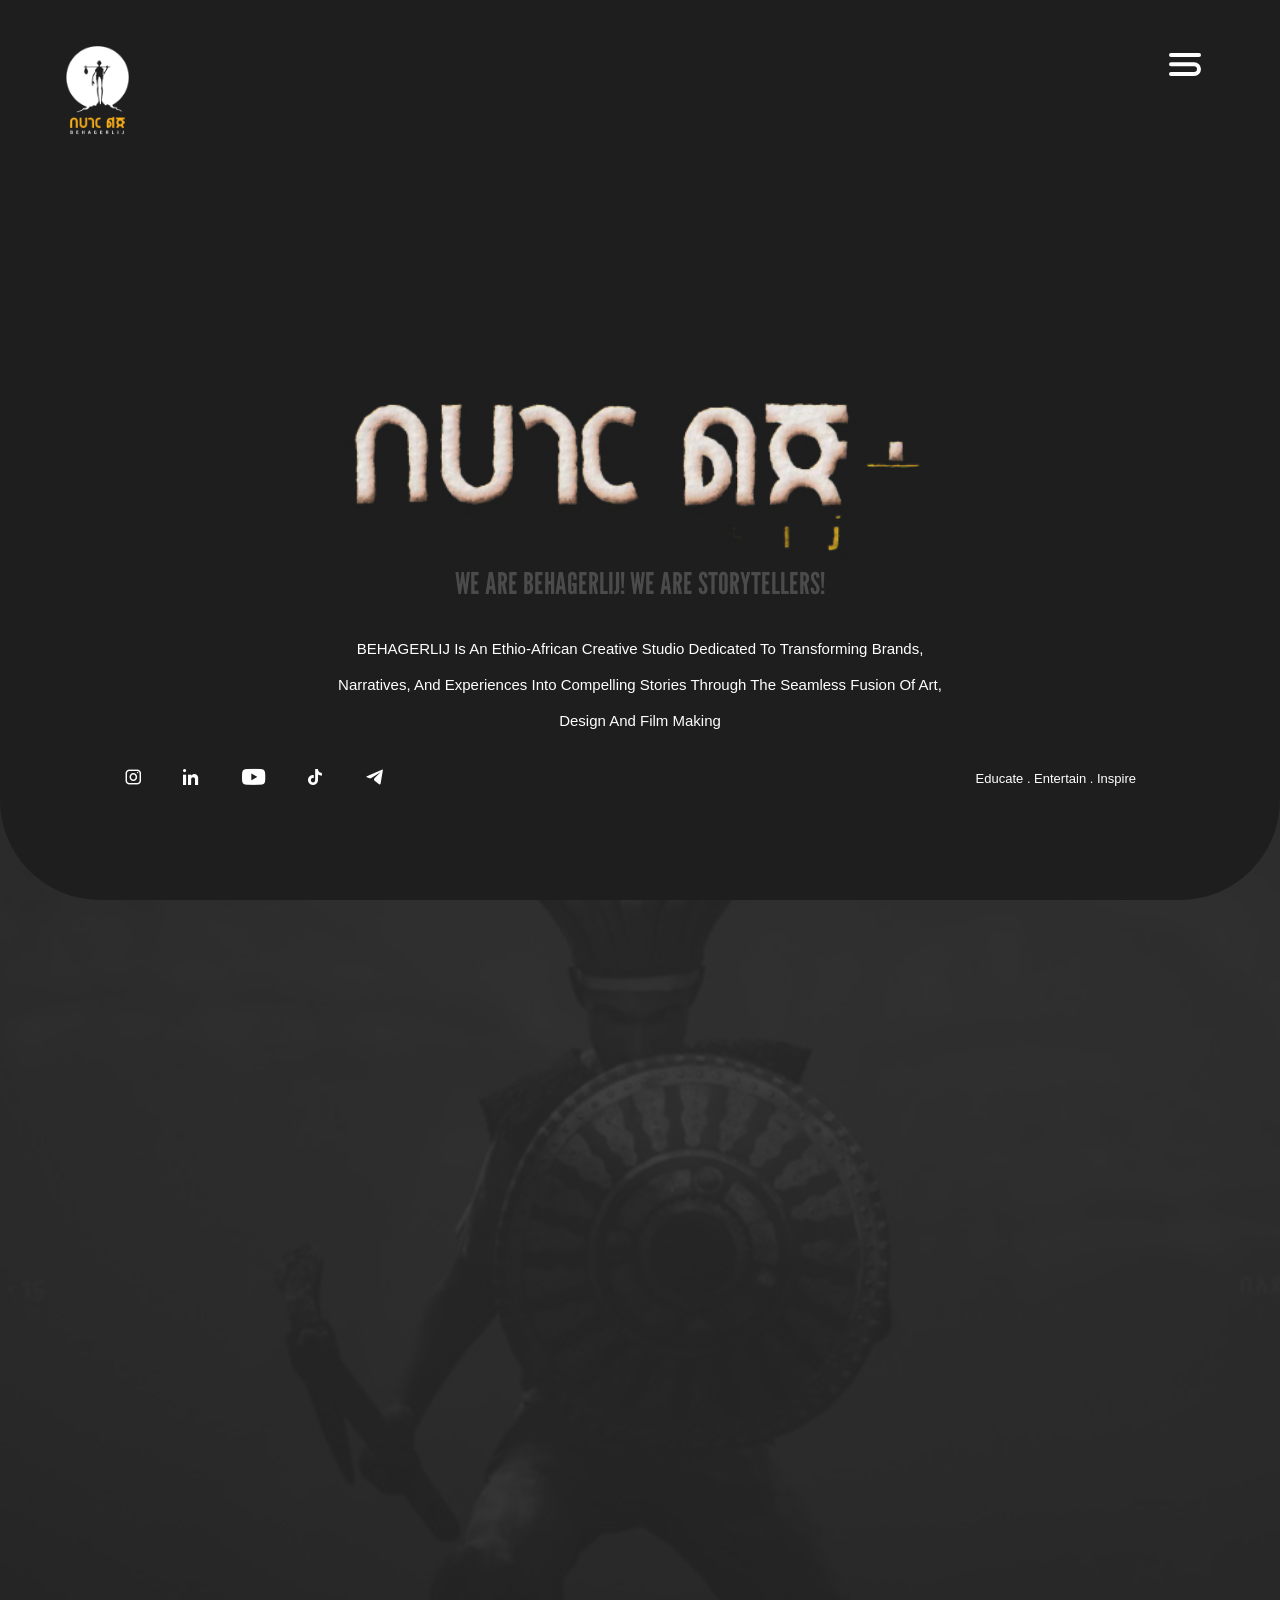
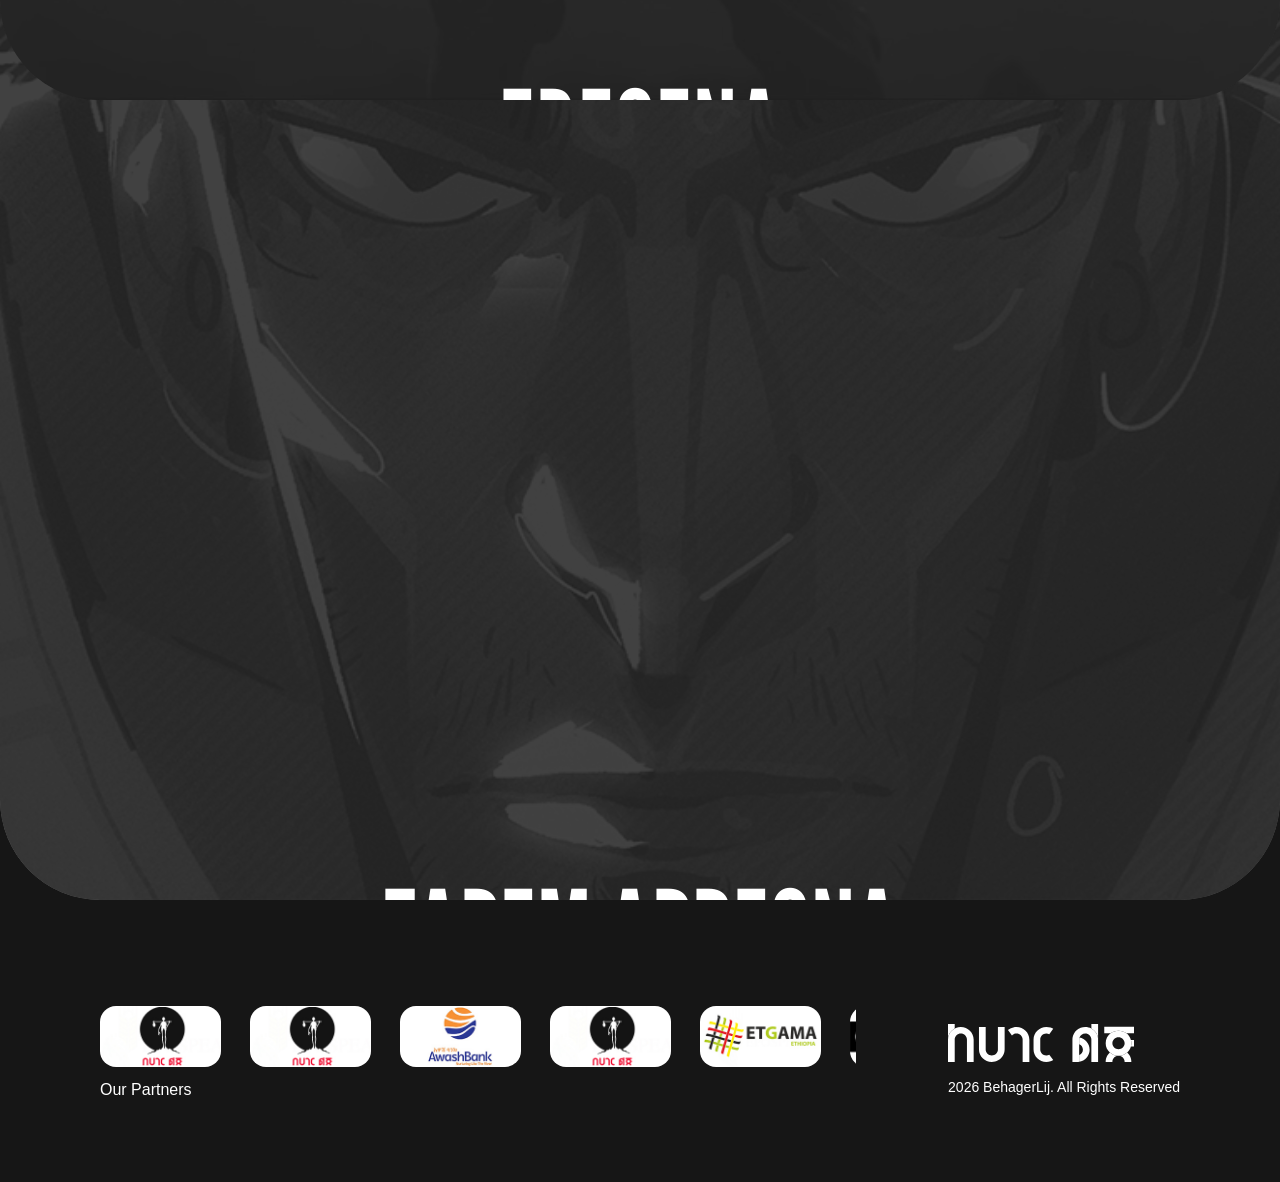
==== commit 941dad80: "additional fixes on responsiveness and footer" ====
--- a/index.html
+++ b/index.html
@@ -54,7 +54,10 @@
                     <h2 class="menu-item-disabled"><a href="#"><span>04/</span> Shop</a></h2>
                   </div>
                   <div class="menu-column right-column">
-                    <img src="images/bj.png" alt="Company Logo">
+                    <div class="footer-img-stack">
+                    <img src="assets/footer-group.svg" alt="" class="footer-group">
+                    <img src="assets/footer-vector.svg" alt="" class="footer-vector">
+                  </div>
                     <div class="contact-info">
                       <h2>Phone</h2>
                       <p>+251 913 6164 66 <br>+251 923 5005 82</p>
@@ -79,29 +82,28 @@
     </header>
 
 
-    <!-- Add a sticky div for social media icon and text -->
-    <div class="sticky-container">
-      <div class="social-media-icons">
-        <a href="#" class="icon iconp"><i class="icon-instagram"></i></a>
-        <a href="#" class="icon iconp"><i class="icon-linkdin"></i></a>
-        <a href="#" class="icon iconp"><i class="icon-youtube"></i></a>
-        <a href="#" class="icon iconp"><i class="icon-tiktok"></i></a>
-        <a href="#" class="icon iconp"><i class="icon-telegram"></i></a>
+    <div class="banner-container" style="background-image: url('images/landing.jpg');">
+      <!-- Add a sticky div for social media icon and text -->
+      <div class="sticky-container">
+        <div class="social-media-icons">
+          <a href="#" class="icon iconp"><i class="icon-instagram"></i></a>
+          <a href="#" class="icon iconp"><i class="icon-linkdin"></i></a>
+          <a href="#" class="icon iconp"><i class="icon-youtube"></i></a>
+          <a href="#" class="icon iconp"><i class="icon-tiktok"></i></a>
+          <a href="#" class="icon iconp"><i class="icon-telegram"></i></a>
+        </div>
+        <div class="text-center">
+          <h1>WE ARE BEHAGERLIJ! WE ARE STORYTELLERS!<br><br>
+            <span>
+              BEHAGERLIJ is an Ethio-African creative studio dedicated to transforming brands, narratives, and experiences
+              into compelling stories through the seamless fusion of art, design and film making
+            </span>
+          </h1>
+        </div>
+        <div class="text">Educate . Entertain . Inspire</div>
       </div>
-      <div class="text-center">
-        <h1>WE ARE BEHAGERLIJ! WE ARE STORYTELLERS!<br><br>
-          <span>
-            BEHAGERLIJ is an Ethio-African creative studio dedicated to transforming brands, narratives, and experiences
-            into compelling stories through the seamless fusion of art, design and film making
-          </span>
-        </h1>
-      </div>
-      <div class="text">Educate . Entertain . Inspire</div>
-    </div>
-
-    <div class="banner-container" style="background-image: url('images/landing.jpg');">
       <!-- Banner -->
-      <section id="banner">
+      <!-- <section id="banner">
         <a href="#one" class="more scrolly">
 
           <svg width="33" height="33" viewBox="0 0 33 33" fill="none" xmlns="http://www.w3.org/2000/svg">
@@ -110,7 +112,7 @@
           </svg>
         </a>
 
-      </section>
+      </section> -->
     </div>
 
     <!-- One -->
--- a/assets/css/main.css
+++ b/assets/css/main.css
@@ -3563,8 +3563,8 @@
 /* Position the custom close icon */
 #menu .close {
   position: absolute;
-  top: 3em;
-  right: 9em;
+  top: 2em;
+  right: 2em;
   background: none;
   border: 0;
   padding: 0;
@@ -3677,7 +3677,7 @@
   outline: 0;
   position: relative;
   top: 7px;
-  right: 2.3em;
+  /* right: 2.3em; */
 }
 
 #header nav > ul > li > a.menuToggle:after {
@@ -3820,7 +3820,7 @@
 
 /* Jelly Animation */
 .jelly-shape {
-  animation: jellyBounce 1s infinite;
+  animation: jellyBounce 1.5s infinite;
   transform-origin: center;
 }
 
@@ -4111,7 +4111,7 @@
 
 @media screen and (max-width: 736px) {
   #footer {
-    padding: 3em 2em 1em 2em;
+    /* padding: 3em 2em 1em 2em; */
   }
 }
 
@@ -4240,16 +4240,39 @@
 
 @keyframes footer-vector-pop {
   /* hold visible — 2s (0% → 36%) */
-  0%  { transform: translateY(0);     opacity: 1; animation-timing-function: linear; }
-  36% { transform: translateY(0);     opacity: 1; animation-timing-function: cubic-bezier(0.4, 0, 1, 0.6); }
+  0% {
+    transform: translateY(0);
+    opacity: 1;
+    animation-timing-function: linear;
+  }
+  36% {
+    transform: translateY(0);
+    opacity: 1;
+    animation-timing-function: cubic-bezier(0.4, 0, 1, 0.6);
+  }
   /* swipe up + fade out — 0.5s (36% → 45%) */
-  45% { transform: translateY(-110%); opacity: 0; animation-timing-function: steps(1); }
+  45% {
+    transform: translateY(-110%);
+    opacity: 0;
+    animation-timing-function: steps(1);
+  }
   /* instantly reposition below (invisible) */
-  46% { transform: translateY(110%);  opacity: 0; animation-timing-function: linear; }
+  46% {
+    transform: translateY(110%);
+    opacity: 0;
+    animation-timing-function: linear;
+  }
   /* hold hidden — 2s (46% → 82%) */
-  82% { transform: translateY(110%);  opacity: 0; animation-timing-function: cubic-bezier(0, 0.4, 0.6, 1); }
+  82% {
+    transform: translateY(110%);
+    opacity: 0;
+    animation-timing-function: cubic-bezier(0, 0.4, 0.6, 1);
+  }
   /* swipe in from bottom + fade in — 1s (82% → 100%) */
-  100% { transform: translateY(0);    opacity: 1; }
+  100% {
+    transform: translateY(0);
+    opacity: 1;
+  }
 }
 .right-footer h1 {
   text-align: right;
@@ -4613,8 +4636,14 @@
   padding-left: 9rem;
 }
 .menu-column.right-column img {
-  display: block; /* Change the display property to inline-block */
-  margin: 85px auto; /* Center the image horizontally */
+  display: block;
+  margin: 85px auto;
+}
+/* Animated logo stack inside the nav menu */
+.menu-column.right-column .footer-img-stack {
+  display: block;
+  margin: 40px auto 0;
+  width: 55%;
 }
 .contact-info h2 {
   font-size: 14px;
@@ -5265,7 +5294,7 @@
   font-family: TITILLIUMWEBR;
   letter-spacing: normal;
   margin: 0;
-  width: 515px;
+  max-width: 515px;
   margin-bottom: 20px;
 }
 .bldescription2 {
@@ -5277,7 +5306,7 @@
   font-family: TITILLIUMWEBR;
   letter-spacing: normal;
   margin: 0;
-  width: 515px;
+  max-width: 515px;
   margin-bottom: 20px;
 }
 .links {
@@ -5298,7 +5327,7 @@
 }
 .iconb {
   color: white;
-  font-size: 3rem;
+  font-size: 1.4rem;
 }
 .ic-ps {
   position: relative;
@@ -5374,10 +5403,11 @@
   display: grid;
   grid-template-columns: repeat(3, 1fr);
   grid-template-rows: repeat(2, 1fr);
-  gap: 10px;
+  gap: 16px;
   max-width: fit-content;
   margin: auto;
   margin-top: 100px;
+  padding: 0 5%;
 }
 .blgrid-container2 {
   display: flex;
@@ -6248,6 +6278,14 @@
   }
 
   /* Footer */
+  .ts-pt-partners--y-title {
+    flex-direction: column;
+    align-items: center;
+    padding: 10px 20px;
+  }
+  .ts-pt-partners__carousel-wrapper {
+    width: 100%;
+  }
   .right-footer {
     width: 100%;
     float: none;
--- a/assets/css/fonts.css
+++ b/assets/css/fonts.css
@@ -1,112 +1,116 @@
 @font-face {
-	font-family: 'gilb';
-	src:url('../gilb.ttf');
-	src:url('../gilb.eot?#iefix') format('embedded-opentype'),
-		url('../gilb.woff') format('woff'),
-		url('../gilb.ttf') format('truetype'),
-		url('../gilb.svg#gilb') format('svg');
-	font-weight: normal;
-	font-style: normal;
+  font-family: "gilb";
+  src: url("../gilb.ttf");
+  src:
+    url("../gilb.eot?#iefix") format("embedded-opentype"),
+    url("../gilb.woff") format("woff"),
+    url("../gilb.ttf") format("truetype"),
+    url("../gilb.svg#gilb") format("svg");
+  font-weight: normal;
+  font-style: normal;
 }
 @font-face {
-	font-family: 'titilliumbold';
-	src:url('../titilliumbold.ttf');
-	src:url('../titilliumbold.eot?#iefix') format('embedded-opentype'),
-		url('../titilliumbold.woff') format('woff'),
-		url('../titilliumbold.ttf') format('truetype'),
-		url('../titilliumbold.svg#titilliumbold') format('svg');
-	font-weight: normal;
-	font-style: normal;
+  font-family: "titilliumbold";
+  src: url("../titilliumbold.ttf");
+  src:
+    url("../titilliumbold.eot?#iefix") format("embedded-opentype"),
+    url("../titilliumbold.woff") format("woff"),
+    url("../titilliumbold.ttf") format("truetype"),
+    url("../titilliumbold.svg#titilliumbold") format("svg");
+  font-weight: normal;
+  font-style: normal;
 }
 @font-face {
-	font-family: 'TITILLIUMWEBR';
-	src:url('../TITILLIUMWEBR.ttf');
-	src:url('../TITILLIUMWEBR.eot?#iefix') format('embedded-opentype'),
-		url('../TITILLIUMWEBR.woff') format('woff'),
-		url('../TITILLIUMWEBR.ttf') format('truetype'),
-		url('../TITILLIUMWEBR.svg#TITILLIUMWEBR') format('svg');
-	font-weight: normal;
-	font-style: normal;
+  font-family: "TITILLIUMWEBR";
+  src: url("../TITILLIUMWEBR.ttf");
+  src:
+    url("../TITILLIUMWEBR.eot?#iefix") format("embedded-opentype"),
+    /* url('../TITILLIUMWEBR.woff') format('woff'), */
+      url("../TITILLIUMWEBR.ttf") format("truetype"),
+    url("../TITILLIUMWEBR.svg#TITILLIUMWEBR") format("svg");
+  font-weight: normal;
+  font-style: normal;
 }
 @font-face {
-	font-family: 'LeagueGothic-Regular';
-	src:url('../LeagueGothic-Regular.ttf');
-	src:url('../LeagueGothic-Regular.eot?#iefix') format('embedded-opentype'),
-		url('../LeagueGothic-Regular.woff') format('woff'),
-		url('../LeagueGothic-Regular.ttf') format('truetype'),
-		url('../LeagueGothic-Regular.svg#LeagueGothic-Regular') format('svg');
-	font-weight: normal;
-	font-style: normal;
+  font-family: "LeagueGothic-Regular";
+  src: url("../LeagueGothic-Regular.ttf");
+  src:
+    url("../LeagueGothic-Regular.eot?#iefix") format("embedded-opentype"),
+    /* url('../LeagueGothic-Regular.woff') format('woff'), */
+      url("../LeagueGothic-Regular.ttf") format("truetype"),
+    url("../LeagueGothic-Regular.svg#LeagueGothic-Regular") format("svg");
+  font-weight: normal;
+  font-style: normal;
 }
 @font-face {
-	font-family: 'icomoon';
-	src:  url('../icomoon.eot?pxr7gr');
-	src:  url('../icomoon.eot?pxr7gr#iefix') format('embedded-opentype'),
-	  url('../icomoon.ttf?pxr7gr') format('truetype'),
-	  url('../icomoon.woff?pxr7gr') format('woff'),
-	  url('../icomoon.svg?pxr7gr#icomoon') format('svg');
-	font-weight: normal;
-	font-style: normal;
-	font-display: block;
-  }
-  
-  [class^="icon-"], [class*=" icon-"] {
-	/* use !important to prevent issues with browser extensions that change fonts */
-	font-family: 'icomoon' !important;
-	speak: never;
-	font-style: normal;
-	font-weight: normal;
-	font-variant: normal;
-	text-transform: none;
-	line-height: 1;
-  
-	/* Better Font Rendering =========== */
-	-webkit-font-smoothing: antialiased;
-	-moz-osx-font-smoothing: grayscale;
-  }
-  
-  .icon-tiktok:before {
-	content: "\e903";
-  }
-  .icon-x:before {
-	content: "\e906";
-  }
-  .icon-twitter:before {
-	content: "\e906";
-  }
-  .icon-arrow-l:before {
-	content: "\e900";
-  }
-  .icon-arrow-r:before {
-	content: "\e901";
-  }
-  .icon-btn-r:before {
-	content: "\e902";
-  }
-  .icon-written:before {
-	content: "\e904";
-	
-  }
-  .icon-written2:before {
-	content: "\e904";
-	font-size: 33px;
-  }
-  .icon-Vector-3:before {
-	content: "\e905";
-  }
-  .icon-telegram:before {
-	content: "\e908";
-  }
-  .icon-youtube:before {
-	content: "\e909";
-  }
-  .icon-linkdin:before {
-	content: "\e90a";
-  }
-  .icon-instagram:before {
-	content: "\e90b";
-  }
-  .icon-facebook2:before {
-	content: "\ea91";
-  }
-  +  font-family: "icomoon";
+  src: url("../icomoon.eot?pxr7gr");
+  src:
+    url("../icomoon.eot?pxr7gr#iefix") format("embedded-opentype"),
+    url("../icomoon.ttf?pxr7gr") format("truetype"),
+    url("../icomoon.woff?pxr7gr") format("woff"),
+    url("../icomoon.svg?pxr7gr#icomoon") format("svg");
+  font-weight: normal;
+  font-style: normal;
+  font-display: block;
+}
+
+[class^="icon-"],
+[class*=" icon-"] {
+  /* use !important to prevent issues with browser extensions that change fonts */
+  font-family: "icomoon" !important;
+  speak: never;
+  font-style: normal;
+  font-weight: normal;
+  font-variant: normal;
+  text-transform: none;
+  line-height: 1;
+
+  /* Better Font Rendering =========== */
+  -webkit-font-smoothing: antialiased;
+  -moz-osx-font-smoothing: grayscale;
+}
+
+.icon-tiktok:before {
+  content: "\e903";
+}
+.icon-x:before {
+  content: "\e906";
+}
+.icon-twitter:before {
+  content: "\e906";
+}
+.icon-arrow-l:before {
+  content: "\e900";
+}
+.icon-arrow-r:before {
+  content: "\e901";
+}
+.icon-btn-r:before {
+  content: "\e902";
+}
+.icon-written:before {
+  content: "\e904";
+}
+.icon-written2:before {
+  content: "\e904";
+  font-size: 33px;
+}
+.icon-Vector-3:before {
+  content: "\e905";
+}
+.icon-telegram:before {
+  content: "\e908";
+}
+.icon-youtube:before {
+  content: "\e909";
+}
+.icon-linkdin:before {
+  content: "\e90a";
+}
+.icon-instagram:before {
+  content: "\e90b";
+}
+.icon-facebook2:before {
+  content: "\ea91";
+}
